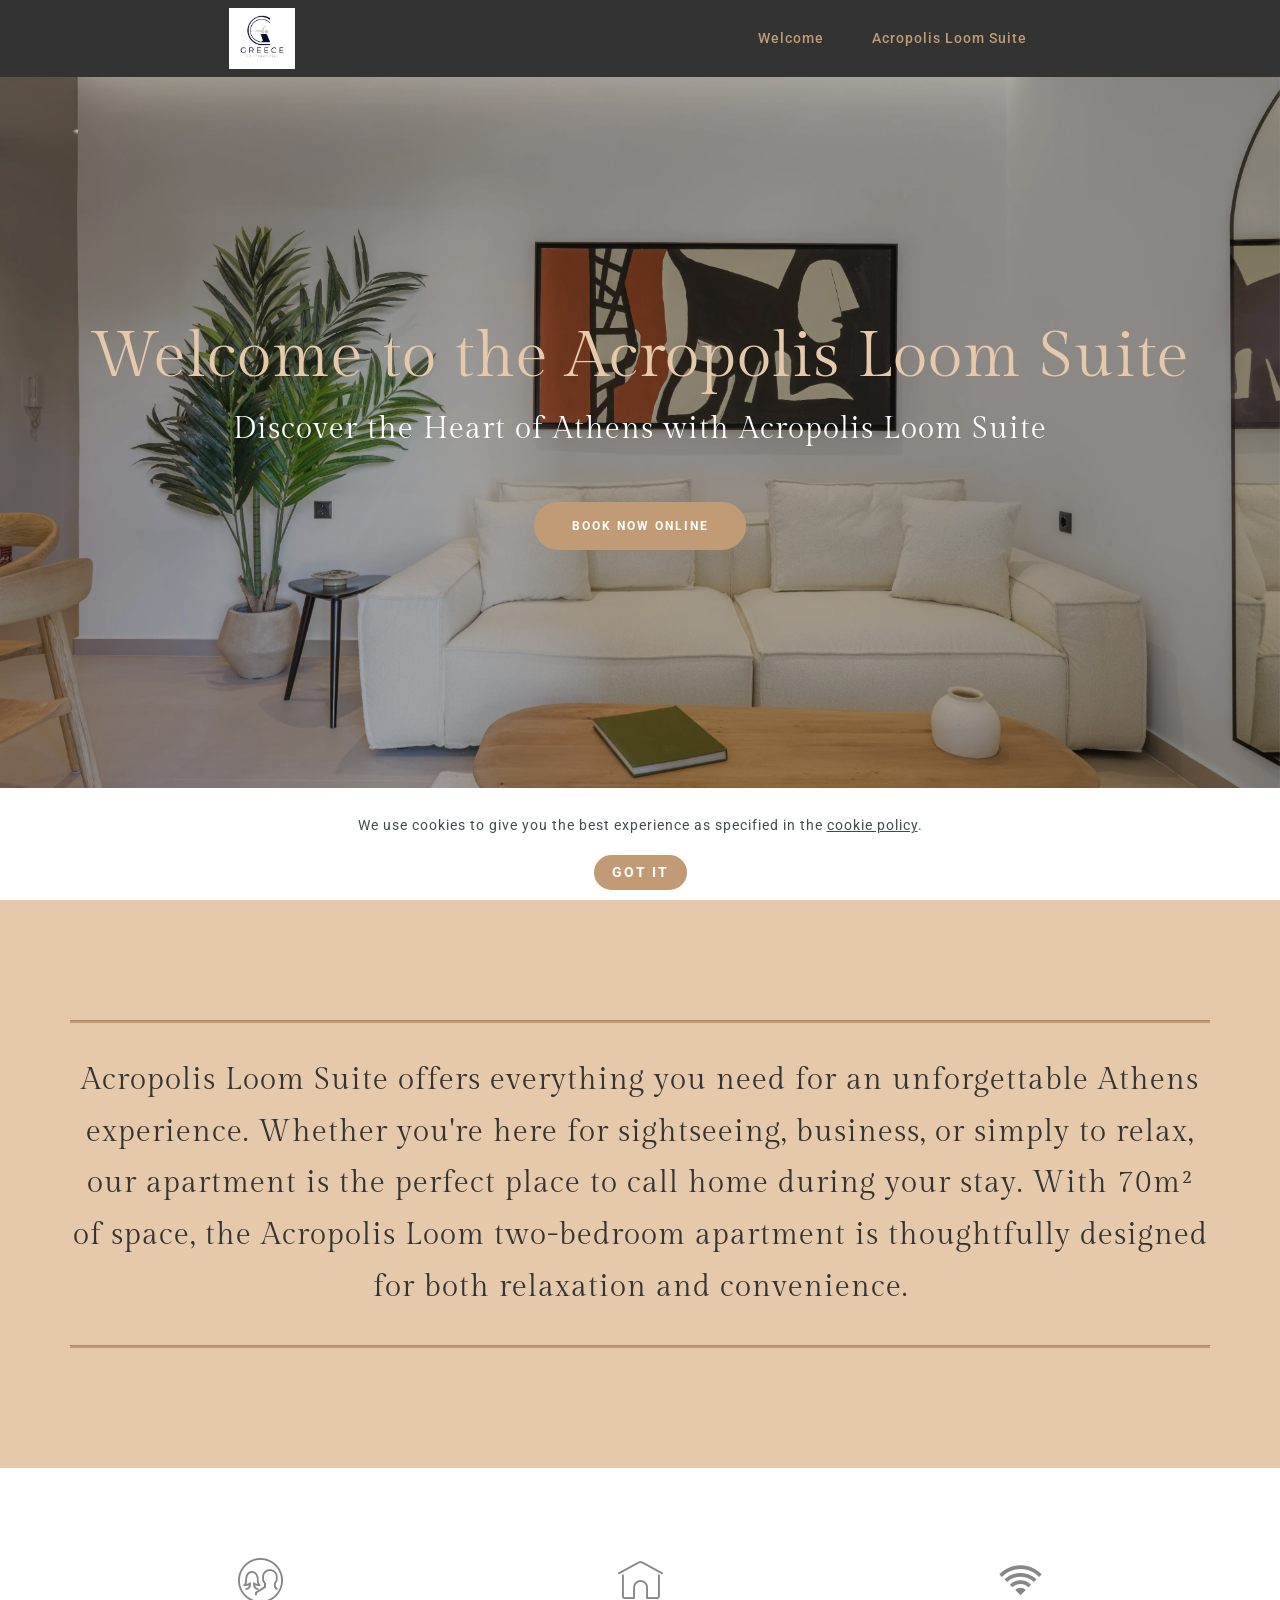
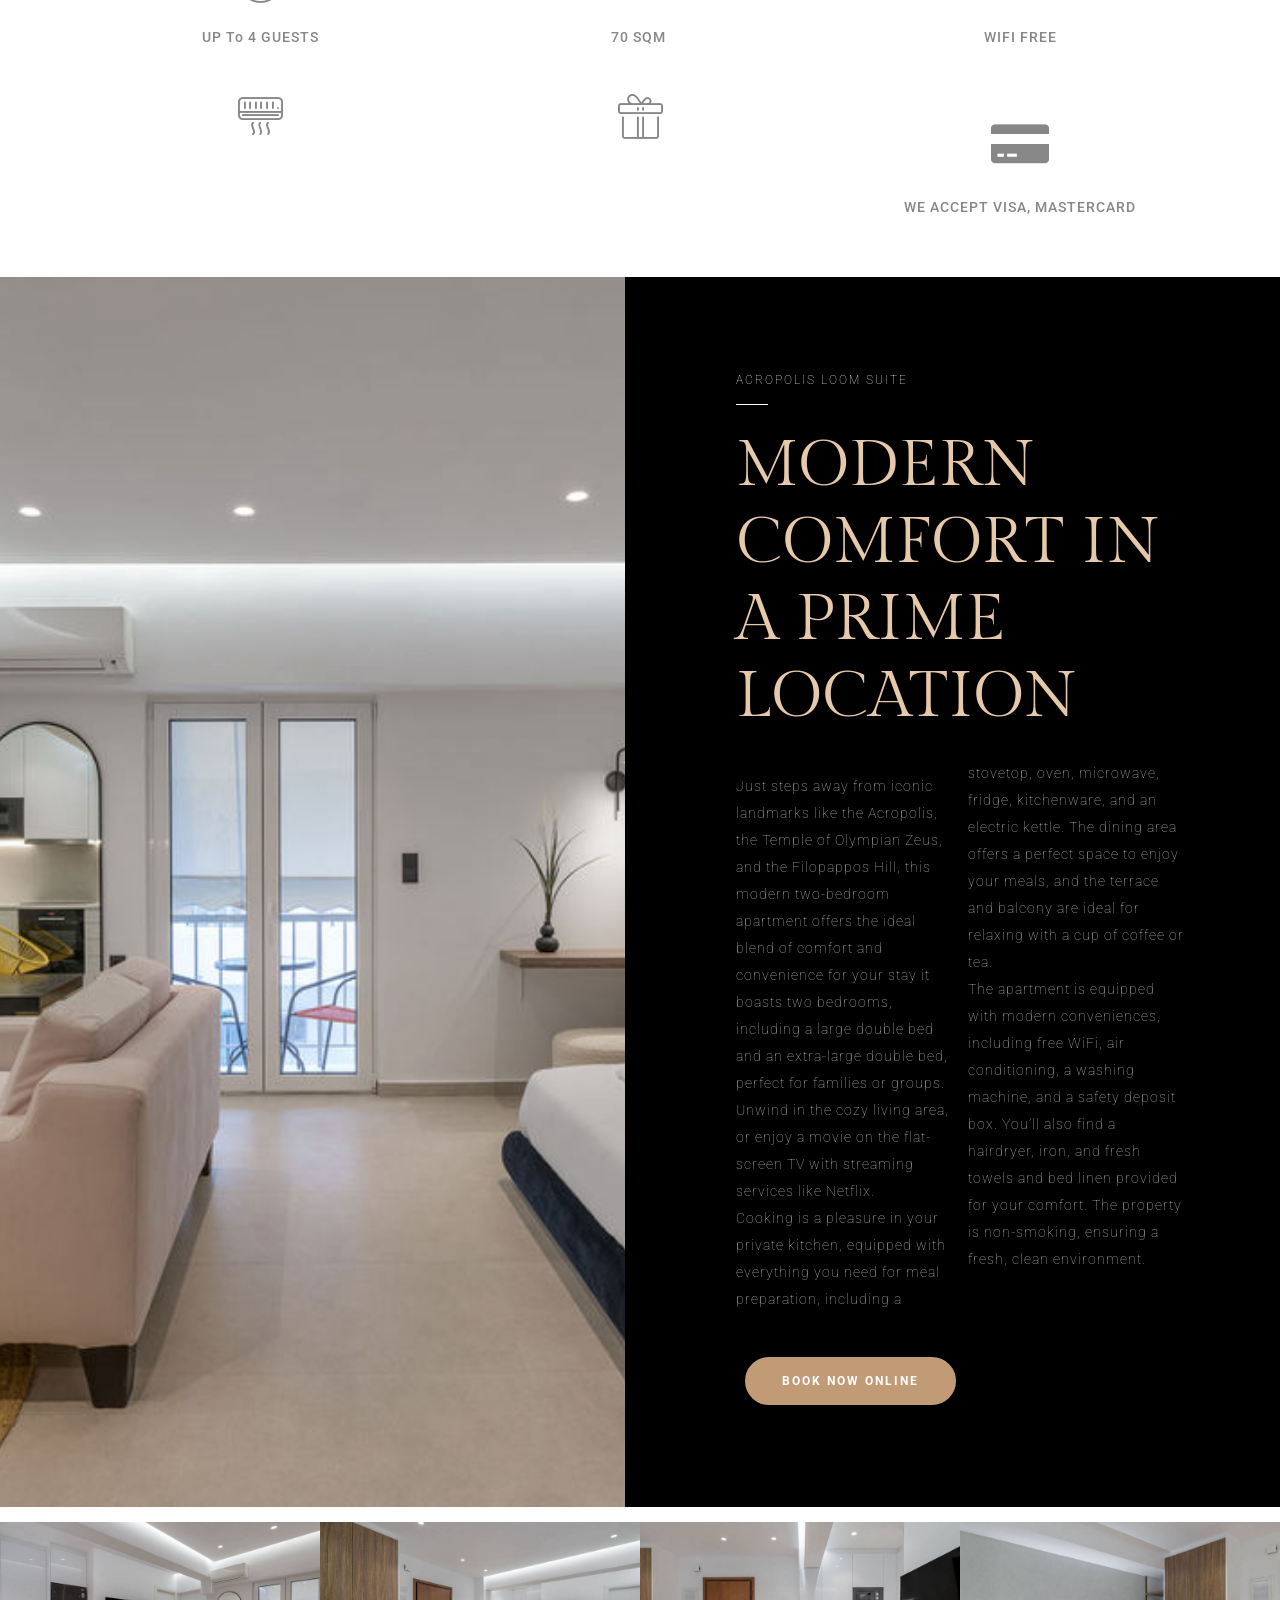
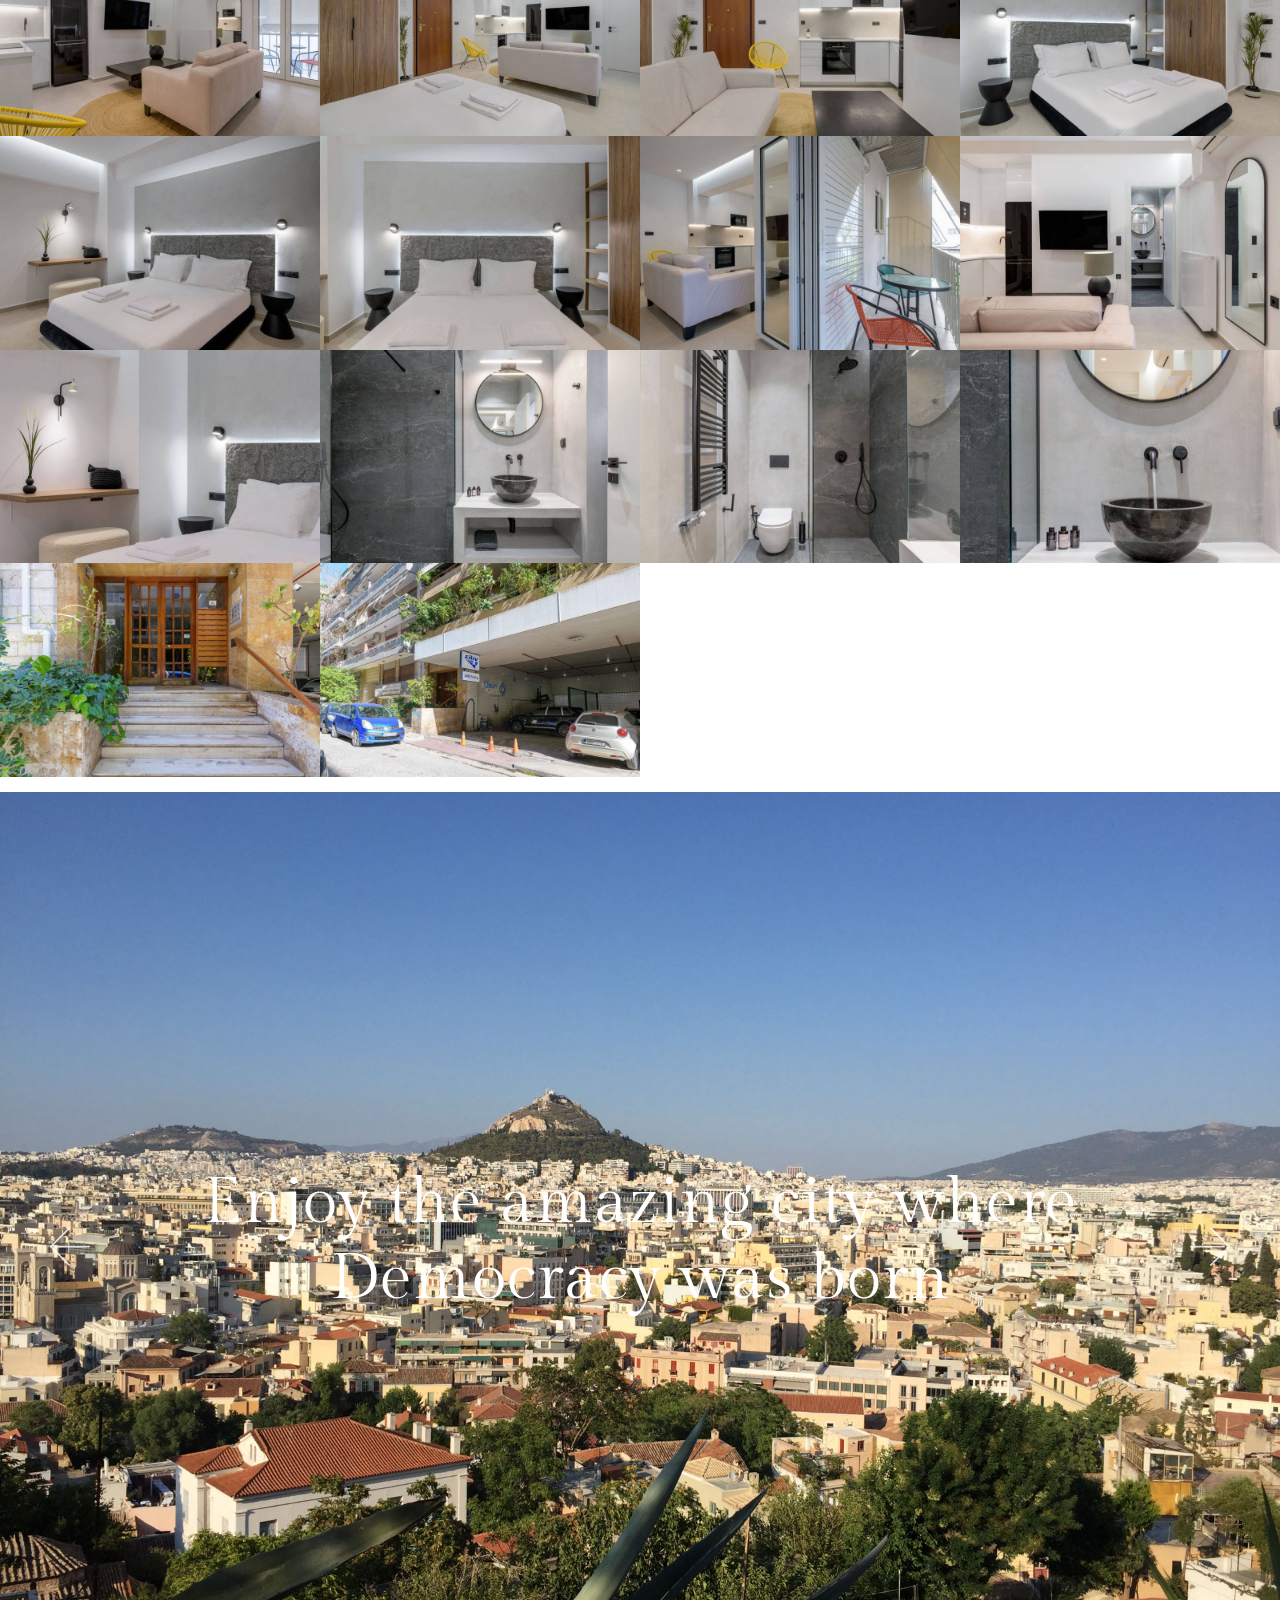
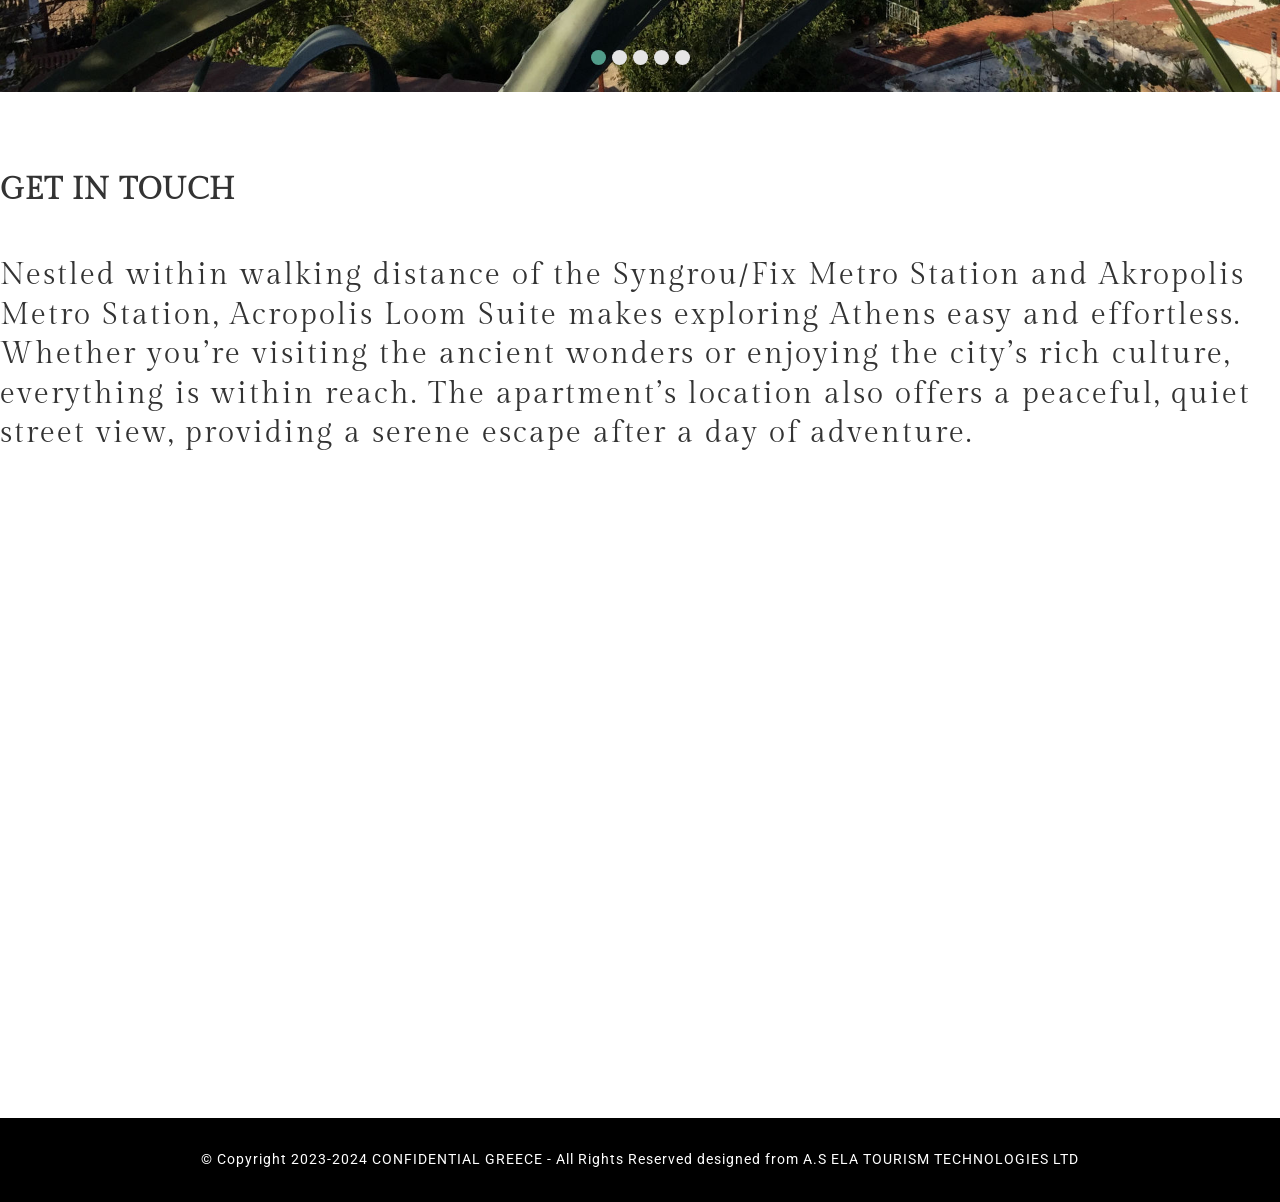
==== page6.html @ 660db100 "create github pages" ====
<!DOCTYPE html>
<html  >
<head>
  
  <meta charset="UTF-8">
  <meta http-equiv="X-UA-Compatible" content="IE=edge">
  
  <meta name="viewport" content="width=device-width, initial-scale=1, minimum-scale=1">
  <link rel="shortcut icon" href="assets/images/logo-greece-confidential-1.webp" type="image/x-icon">
  <meta name="description" content="Acropolis Loom Suite Athens">
  
  
  <title>Acropolis Loom Suite in Athens</title>
  <link rel="stylesheet" href="assets/web/assets/mobirise-icons/mobirise-icons.css">
  <link rel="stylesheet" href="assets/web/assets/mobirise-icons2/mobirise2.css">
  <link rel="stylesheet" href="assets/FontAwesome/css/font-awesome.css">
  <link rel="stylesheet" href="assets/icon54/style.css">
  <link rel="stylesheet" href="assets/tether/tether.min.css">
  <link rel="stylesheet" href="assets/bootstrap/css/bootstrap.min.css">
  <link rel="stylesheet" href="assets/bootstrap/css/bootstrap-grid.min.css">
  <link rel="stylesheet" href="assets/bootstrap/css/bootstrap-reboot.min.css">
  <link rel="stylesheet" href="assets/web/assets/gdpr-plugin/gdpr-styles.css">
  <link rel="stylesheet" href="assets/animatecss/animate.min.css">
  <link rel="stylesheet" href="assets/smart-cart/minicart-theme.css">
  <link rel="stylesheet" href="assets/dropdown/css/style.css">
  <link rel="stylesheet" href="assets/theme/css/style.css">
  <link rel="stylesheet" href="assets/gallery/style.css">
  <link rel="preload" href="https://fonts.googleapis.com/css?family=Gilda+Display:400&display=swap" as="style" onload="this.onload=null;this.rel='stylesheet'">
  <noscript><link rel="stylesheet" href="https://fonts.googleapis.com/css?family=Gilda+Display:400&display=swap"></noscript>
  <link rel="preload" href="https://fonts.googleapis.com/css?family=Roboto:100,100i,300,300i,400,400i,500,500i,700,700i,900,900i&display=swap" as="style" onload="this.onload=null;this.rel='stylesheet'">
  <noscript><link rel="stylesheet" href="https://fonts.googleapis.com/css?family=Roboto:100,100i,300,300i,400,400i,500,500i,700,700i,900,900i&display=swap"></noscript>
  <link rel="preload" as="style" href="assets/mobirise/css/mbr-additional.css?v=JatEiN"><link rel="stylesheet" href="assets/mobirise/css/mbr-additional.css?v=JatEiN" type="text/css">

  
  <style>
#mobiriseBanner { display: none; }
</style>
  

</head>
<body>
  
  <section class="menu1 hotelm4_menu1 menu cid-u7n8sPqYJE" once="menu" id="menu1-3n">

	


	<nav class="navbar navbar-dropdown navbar-fixed-top navbar-expand-lg">
		<div class="navbar-brand">
			<span class="navbar-logo">
				<a href="#">
					<img src="assets/images/logo-greece-confidential-1.webp" alt="" style="height: 3.8rem;">
				</a>
			</span>
			
		</div>
		<button class="navbar-toggler" type="button" data-toggle="collapse" data-target="#navbarSupportedContent" aria-controls="navbarNavAltMarkup" aria-expanded="false" aria-label="Toggle navigation">
			<div class="hamburger">
				<span></span>
				<span></span>
				<span></span>
				<span></span>
			</div>
		</button>
		<div class="collapse navbar-collapse" id="navbarSupportedContent">
			<ul class="navbar-nav nav-dropdown mbr-section-btn nav-right" data-app-modern-menu="true"><li class="nav-item"><a class="nav-link link text-warning text-primary display-7" href="page5.html#features2-39">Welcome</a></li><li class="nav-item">
					<a class="nav-link link text-warning text-primary display-7" href="index.html#header6-0">Acropolis Loom Suite</a>
				</li></ul>
			
			
		</div>
	</nav>
</section>

<section class="header6 cid-u7n8sQ0xxJ mbr-fullscreen mbr-parallax-background" id="header6-3o">
    

    <div class="mbr-overlay" style="opacity: 0.3; background-color: rgb(35, 35, 35);">
    </div>

    <div class="container">
        
        
        <h2 class="mbr-section-title mbr-fonts-style align-center mbr-white pb-2 display-1">Welcome to the Acropolis Loom Suite</h2>
        <p class="mbr-text mbr-fonts-style align-center pb-4 mbr-white display-5">Discover the Heart of Athens with Acropolis Loom Suite</p>
        <div class="mbr-section-btn align-center pb-4"><a class="btn btn-lg btn-warning display-4" href="https://ibe.channex.io/online-booking-loom-suite-athens" target="_blank">BOOK NOW ONLINE</a></div>
    </div>
    <div class="mbr-arrow hidden-sm-down" aria-hidden="true">
        <a href="#next">
            <i class="mbri-arrow-down mbr-iconfont"></i>
        </a>
    </div>
</section>

<section class="mbr-section content1 hotelm4_content1 cid-u7n8sQchEp" id="content1-3p">

	

	<div class="container">
		<div class="row justify-content-center">
			<div class="inner-container" style="width: 100%;">
				<hr class="line" style="width: 100%;">
				<p class="mbr-text mbr-fonts-style align-center display-5">Acropolis Loom Suite offers everything you need for an unforgettable Athens experience. Whether you're here for sightseeing, business, or simply to relax, our apartment is the perfect place to call home during your stay. With 70m² of space, the Acropolis Loom two-bedroom apartment is thoughtfully designed for both relaxation and convenience.<br></p>
				<hr class="line" style="width: 100%;">
			</div>
		</div>
	</div>
</section>

<section class="features12 hotelm4_features12 cid-u7n8sQimXX" id="features12-3q">

	
    


	
	<div class="container">
		<div class="row justify-content-center">
			<div class="card pb-5 col-12 col-md-10 align-center col-lg-4">
				<div class="card-img">
					<span class="mbri-users mbr-iconfont"></span>
				</div>
				<div class="card-box">
					<h4 class="card-title mbr-fonts-style display-7">UP To 4 GUESTS
					</h4>
					
					
				</div>
			</div>

			<div class="card pb-5 col-12 col-md-10 align-center col-lg-4">
				<div class="card-img">
					<span class="mbri-home mbr-iconfont"></span>
				</div>
				<div class="card-box">
					<h4 class="card-title mbr-fonts-style display-7">70 SQM&nbsp;</h4>
					
					
				</div>
			</div>

			<div class="card pb-5 col-12 col-md-10 align-center col-lg-4">
				<div class="card-img">
					<span class="mbr-iconfont mobi-mbri-wifi mobi-mbri"></span>
				</div>
				<div class="card-box">
					<h4 class="card-title mbr-fonts-style display-7">WIFI FREE</h4>
					
					
				</div>
			</div>

			<div class="card pb-5 col-12 col-md-10 align-center col-lg-4">
				<div class="card-img">
					<span class="mbr-iconfont icon54-v1-air-conditioner"></span>
				</div>
				<div class="card-box">
					<h4 class="card-title mbr-fonts-style display-7">A/C COOLING</h4>
					
					
				</div>
			</div>

			<div class="card pb-5 col-12 col-md-10 align-center col-lg-4">
				<div class="card-img">
					<span class="mbr-iconfont mbri-gift"></span>
				</div>
				<div class="card-box">
					<h4 class="card-title mbr-fonts-style display-7">DIRECT BOOKING DEALS</h4>
					
					
				</div>
			</div>

			<div class="card p-3 col-12 col-md-10 align-center col-lg-4">
				<div class="card-img">
					<span class="mbr-iconfont fa-credit-card-alt fa"></span>
				</div>
				<div class="card-box">
					<h4 class="card-title mbr-fonts-style display-7">WE ACCEPT VISA, MASTERCARD</h4>
					
					
				</div>
			</div>
		</div>
	</div>
</section>

<section class="features3 hotelm4_features3 cid-u7n8sQXx9o" id="features3-3s">

	
    


	

	<div class="container-fluid">
		<div class="row justify-content-center">
			<div class="image-element col-xl-6">
				<div class="img-wrap" style="height: 100%; width: 100%;">
					<img src="assets/images/-dsc9381-hdr-edit-1024x683.webp" alt="">
				</div>
			</div>
			<div class="text-element col-xl-6">
				<h3 class="mbr-section-subtitle mbr-fonts-style mbr-lighter mbr-white display-4">ACROPOLIS LOOM SUITE</h3>
				<div class="underline pb-3">
					<div class="line"></div>
				</div>
				<h2 class="mbr-section-title mbr-fonts-style pb-4 mbr-white display-1">MODERN COMFORT IN A PRIME LOCATION<br></h2>
				<div class="paragraphs-wrapper pb-4">
					<p class="mbr-text mbr-fonts-style mbr-lighter first-paragraph display-7">Just steps away from iconic landmarks like the Acropolis, the Temple of Olympian Zeus, and the Filopappos Hill, this modern two-bedroom apartment offers the ideal blend of comfort and convenience for your stay it boasts two bedrooms, including a large double bed and an extra-large double bed, perfect for families or groups. Unwind in the cozy living area, or enjoy a movie on the flat-screen TV with streaming services like Netflix.<br>Cooking is a pleasure in your private kitchen, equipped with everything you need for meal preparation, including a<br></p>
					<p class="second-paragraph mbr-text mbr-fonts-style mbr-lighter display-7">stovetop, oven, microwave, fridge, kitchenware, and an electric kettle. The dining area offers a perfect space to enjoy your meals, and the terrace and balcony are ideal for relaxing with a cup of coffee or tea.<br>The apartment is equipped with modern conveniences, including free WiFi, air conditioning, a washing machine, and a safety deposit box. You’ll also find a hairdryer, iron, and fresh towels and bed linen provided for your comfort. The property is non-smoking, ensuring a fresh, clean environment.<br><br><br></p>
				</div>
				<div class="mbr-section-btn"><a class="btn btn-lg btn-warning display-4" href="https://ibe.channex.io/online-booking-loom-suite-ornos?lang=en" target="_blank">BOOK NOW ONLINE</a></div>
			</div>
		</div>
	</div>
</section>

<section class="gallery1 hotelm4_gallery1 mbr-gallery mbr-slider-carousel cid-u7n8sRamwS" id="gallery1-3t">

	

	

	

	

	

	<div class="col-left-gallery"><!-- Filter --><!-- Gallery --><div class="mbr-gallery-row"><div class="mbr-gallery-layout-default"><div><div><div class="mbr-gallery-item mbr-gallery-item--p0" data-video-url="false" data-tags="Awesome"><div href="#lb-gallery1-3t" data-slide-to="0" data-bs-slide-to="0" data-toggle="modal" data-bs-toggle="modal"><img src="assets/images/dsc9375-hdr-edit-1024x683-800x534.webp" alt="" title=""><span class="icon-focus"></span></div></div><div class="mbr-gallery-item mbr-gallery-item--p0" data-video-url="false" data-tags="Responsive"><div href="#lb-gallery1-3t" data-slide-to="1" data-bs-slide-to="1" data-toggle="modal" data-bs-toggle="modal"><img src="assets/images/dsc9363-hdr-edit-1024x683-800x534.webp" alt="" title=""><span class="icon-focus"></span></div></div><div class="mbr-gallery-item mbr-gallery-item--p0" data-video-url="false" data-tags="Creative"><div href="#lb-gallery1-3t" data-slide-to="2" data-bs-slide-to="2" data-toggle="modal" data-bs-toggle="modal"><img src="assets/images/dsc9369-hdr-edit-1024x683-800x534.webp" alt="" title=""><span class="icon-focus"></span></div></div><div class="mbr-gallery-item mbr-gallery-item--p0" data-video-url="false" data-tags="Animated"><div href="#lb-gallery1-3t" data-slide-to="3" data-bs-slide-to="3" data-toggle="modal" data-bs-toggle="modal"><img src="assets/images/dsc9360-hdr-1024x683-800x534.webp" alt="" title=""><span class="icon-focus"></span></div></div><div class="mbr-gallery-item mbr-gallery-item--p0" data-video-url="false" data-tags="Awesome"><div href="#lb-gallery1-3t" data-slide-to="4" data-bs-slide-to="4" data-toggle="modal" data-bs-toggle="modal"><img src="assets/images/dsc9384-hdr-1024x683-800x534.webp" alt="" title=""><span class="icon-focus"></span></div></div><div class="mbr-gallery-item mbr-gallery-item--p0" data-video-url="false" data-tags="Awesome"><div href="#lb-gallery1-3t" data-slide-to="5" data-bs-slide-to="5" data-toggle="modal" data-bs-toggle="modal"><img src="assets/images/dsc9393-hdr-1024x683-800x534.webp" alt="" title=""><span class="icon-focus"></span></div></div><div class="mbr-gallery-item mbr-gallery-item--p0" data-video-url="false" data-tags="Responsive"><div href="#lb-gallery1-3t" data-slide-to="6" data-bs-slide-to="6" data-toggle="modal" data-bs-toggle="modal"><img src="assets/images/dsc9399-hdr-1024x683-800x534.webp" alt="" title=""><span class="icon-focus"></span></div></div><div class="mbr-gallery-item mbr-gallery-item--p0" data-video-url="false" data-tags="Animated"><div href="#lb-gallery1-3t" data-slide-to="7" data-bs-slide-to="7" data-toggle="modal" data-bs-toggle="modal"><img src="assets/images/dsc9405-hdr-edit-1024x683-800x534.webp" alt="" title=""><span class="icon-focus"></span></div></div><div class="mbr-gallery-item mbr-gallery-item--p0" data-video-url="false" data-tags="Awesome"><div href="#lb-gallery1-3t" data-slide-to="8" data-bs-slide-to="8" data-toggle="modal" data-bs-toggle="modal"><img src="assets/images/met0803-hdr-1024x684-800x534.webp" alt="" title=""><span class="icon-focus"></span></div></div><div class="mbr-gallery-item mbr-gallery-item--p0" data-video-url="false" data-tags="Awesome"><div href="#lb-gallery1-3t" data-slide-to="9" data-bs-slide-to="9" data-toggle="modal" data-bs-toggle="modal"><img src="assets/images/dsc9345-hdr-1024x683-800x534.webp" alt="" title=""><span class="icon-focus"></span></div></div><div class="mbr-gallery-item mbr-gallery-item--p0" data-video-url="false" data-tags="Awesome"><div href="#lb-gallery1-3t" data-slide-to="10" data-bs-slide-to="10" data-toggle="modal" data-bs-toggle="modal"><img src="assets/images/dsc9348-hdr-1024x683-800x534.webp" alt="" title=""><span class="icon-focus"></span></div></div><div class="mbr-gallery-item mbr-gallery-item--p0" data-video-url="false" data-tags="Awesome"><div href="#lb-gallery1-3t" data-slide-to="11" data-bs-slide-to="11" data-toggle="modal" data-bs-toggle="modal"><img src="assets/images/met0812-hdr-1024x684-800x534.webp" alt="" title=""><span class="icon-focus"></span></div></div><div class="mbr-gallery-item mbr-gallery-item--p0" data-video-url="false" data-tags="Awesome"><div href="#lb-gallery1-3t" data-slide-to="12" data-bs-slide-to="12" data-toggle="modal" data-bs-toggle="modal"><img src="assets/images/dsc9409-1024x683-800x534.webp" alt="" title=""><span class="icon-focus"></span></div></div><div class="mbr-gallery-item mbr-gallery-item--p0" data-video-url="false" data-tags="Awesome"><div href="#lb-gallery1-3t" data-slide-to="13" data-bs-slide-to="13" data-toggle="modal" data-bs-toggle="modal"><img src="assets/images/dsc9412-edit-1024x683-800x534.webp" alt="" title=""><span class="icon-focus"></span></div></div></div></div><div class="clearfix"></div></div></div><!-- Lightbox --><div data-app-prevent-settings="" class="mbr-slider modal fade carousel slide" tabindex="-1" data-keyboard="true" data-bs-keyboard="true" data-interval="false" data-bs-interval="false" id="lb-gallery1-3t"><div class="modal-dialog"><div class="modal-content"><div class="modal-body"><div class="carousel-inner"><div class="carousel-item active"><img src="assets/images/-dsc9375-hdr-edit-1024x683.webp" alt="" title=""></div><div class="carousel-item"><img src="assets/images/-dsc9363-hdr-edit-1024x683.webp" alt="" title=""></div><div class="carousel-item"><img src="assets/images/-dsc9369-hdr-edit-1024x683.webp" alt="" title=""></div><div class="carousel-item"><img src="assets/images/-dsc9360-hdr-1024x683.webp" alt="" title=""></div><div class="carousel-item"><img src="assets/images/-dsc9384-hdr-1024x683.webp" alt="" title=""></div><div class="carousel-item"><img src="assets/images/-dsc9393-hdr-1024x683.webp" alt="" title=""></div><div class="carousel-item"><img src="assets/images/-dsc9399-hdr-1024x683.webp" alt="" title=""></div><div class="carousel-item"><img src="assets/images/-dsc9405-hdr-edit-1024x683.webp" alt="" title=""></div><div class="carousel-item"><img src="assets/images/-met0803-hdr-1024x684.webp" alt="" title=""></div><div class="carousel-item"><img src="assets/images/-dsc9345-hdr-1024x683.webp" alt="" title=""></div><div class="carousel-item"><img src="assets/images/-dsc9348-hdr-1024x683.webp" alt="" title=""></div><div class="carousel-item"><img src="assets/images/-met0812-hdr-1024x684.webp" alt="" title=""></div><div class="carousel-item"><img src="assets/images/-dsc9409-1024x683.webp" alt="" title=""></div><div class="carousel-item"><img src="assets/images/-dsc9412-edit-1024x683.webp" alt="" title=""></div></div><a class="carousel-control carousel-control-prev" role="button" data-slide="prev" data-bs-slide="prev" href="#lb-gallery1-3t"><span class="mbri-left mbr-iconfont" aria-hidden="true"></span><span class="sr-only visually-hidden">Previous</span></a><a class="carousel-control carousel-control-next" role="button" data-slide="next" data-bs-slide="next" href="#lb-gallery1-3t"><span class="mbri-right mbr-iconfont" aria-hidden="true"></span><span class="sr-only visually-hidden">Next</span></a><a class="close" href="#" role="button" data-dismiss="modal" data-bs-dismiss="modal"><span class="sr-only visually-hidden">Close</span></a></div></div></div></div></div>
</section>

<section class="slider1 directm4_slider1 cid-u7n8sRBd9q mbr-fullscreen" id="slider1-3u">

	

	<div class="container-fluid">
		<div class="carousel slide carousel-fade" id="uHC9TiLzqz" data-ride="carousel" data-interval="3000">
			<ol class="carousel-indicators">
				<li data-slide-to="0" class="active" data-target="#uHC9TiLzqz"></li>
				<li data-slide-to="1" data-target="#uHC9TiLzqz"></li>
				<li data-slide-to="2" data-target="#uHC9TiLzqz"></li>
				<li data-slide-to="3" data-target="#uHC9TiLzqz"></li>
				<li data-slide-to="4" data-target="#uHC9TiLzqz"></li>
			</ol>
			<div class="carousel-inner">
				
				
				<div class="carousel-item slider-image item active">
					<div class="item-wrapper">
						<img class="d-block w-100" src="assets/images/img-6449-1920x1440.webp" data-slide-to="1" data-bs-slide-to="1" alt="">
						
						<div class="carousel-caption">
							<div class="row justify-content-center">
								<div class="col-md-12">
									<h1 class="mbr-section-title mbr-fonts-style mbr-white display-1">Enjoy the amazing city where Democracy was born</h1>
									
									
									
								</div>
							</div>
						</div>
					</div>
				</div>
				<div class="carousel-item slider-image item">
					<div class="item-wrapper">
						<img class="d-block w-100" src="assets/images/img-63-2305x1537.webp" data-slide-to="2" data-bs-slide-to="2" alt="">
						
						<div class="carousel-caption">
							<div class="row justify-content-center">
								<div class="col-md-12">
									<h1 class="mbr-section-title mbr-fonts-style mbr-white display-1">The majestic Parthenon gazes out over the city of Athens, a timeless symbol of ancient Greece's grandeur and cultural legacy</h1>
									
									
									
								</div>
							</div>
						</div>
					</div>
				</div>
				<div class="carousel-item slider-image item">
					<div class="item-wrapper">
						<img class="d-block w-100" src="assets/images/img-68-1920x1280.webp" data-slide-to="3" data-bs-slide-to="3" alt="">
						
						<div class="carousel-caption">
							<div class="row justify-content-center">
								<div class="col-md-12">
									<h1 class="mbr-section-title mbr-fonts-style mbr-white display-1">The Niarchos Cultural Center in Athens stands as a beacon of modernity amidst the ancient marvels of Greece</h1>
									
									
									
								</div>
							</div>
						</div>
					</div>
				</div><div class="carousel-item slider-image item">
					<div class="item-wrapper">
						<img class="d-block w-100" src="assets/images/img-79-2305x1536.webp" alt="" data-slide-to="3" data-bs-slide-to="3">
						
						<div class="carousel-caption">
							<div class="row justify-content-center">
								<div class="col-md-12">
									<h1 class="mbr-section-title mbr-fonts-style mbr-white display-1">The National Gallery, a bastion of artistic excellence and cultural heritage</h1>
									
									
									
								</div>
							</div>
						</div>
					</div>
				</div><div class="carousel-item slider-image item">
					<div class="item-wrapper">
						<img class="d-block w-100" src="assets/images/img-463-1920x1440.webp" data-slide-to="4" data-bs-slide-to="4" alt="">
						
						<div class="carousel-caption">
							<div class="row justify-content-center">
								<div class="col-md-12">
									<h1 class="mbr-section-title mbr-fonts-style mbr-white display-1">The Hellenic Parliament, a symbol of democracy and governance in Greece</h1>
									
									
									
								</div>
							</div>
						</div>
					</div>
				</div>
			</div>
			<a class="carousel-control carousel-control-prev" role="button" data-slide="prev" href="#uHC9TiLzqz">
				<span class="mbri-left" aria-hidden="true"></span>
				<span class="sr-only">Previous</span>
			</a>
			<a class="carousel-control carousel-control-next" role="button" data-slide="next" href="#uHC9TiLzqz">
				<span class="mbri-right" aria-hidden="true"></span>
				<span class="sr-only">Next</span>
			</a>
		</div>
	</div>
</section>

<section data-bs-version="5.1" class="artistm5 map1 cid-u7MuRFzh8o" id="map01-40">
    
    
    
    <div>
        <div class="mbr-section-head mb-4">
            <h3 class="mbr-section-title mbr-fonts-style mb-5 display-5"><strong>GET IN TOUCH</strong></h3>
            <h4 class="mbr-section-subtitle mbr-fonts-style mb-0 mt-2 display-5">Nestled within walking distance of the Syngrou/Fix Metro Station and Akropolis Metro Station, Acropolis Loom Suite makes exploring Athens easy and effortless. Whether you’re visiting the ancient wonders or enjoying the city’s rich culture, everything is within reach. The apartment’s location also offers a peaceful, quiet street view, providing a serene escape after a day of adventure.</h4>
        </div>
        <div class="google-map"><iframe frameborder="0" style="border:0" src="https://www.google.com/maps/embed?pb=!1m18!1m12!1m3!1d3145.4269786835!2d23.726252199999994!3d37.96716369999999!2m3!1f0!2f0!3f0!3m2!1i1024!2i768!4f13.1!3m3!1m2!1s0x14a1bd1a67d0c251%3A0x3de43ccdbd7aedc!2sParthenonos%2010%2C%20Athina%20117%2042%2C%20Greece!5e0!3m2!1sen!2sde!4v1743964361584!5m2!1sen!2sde" allowfullscreen=""></iframe></div>
    </div>
</section>

<section class="footer2 cid-u7n8sSli6B" once="footer" id="footer2-3w">

    

    

    <div class="container">
        <div class="row justify-content-center mbr-white">
            <div class="col-12">
                <p class="mbr-text mb-0 mbr-fonts-style align-center display-7">
                    © Copyright 2023-2024 CONFIDENTIAL GREECE - All Rights Reserved designed from A.S ELA TOURISM TECHNOLOGIES LTD</p>
            </div>
        </div>
    </div>
</section>

<section class="elb-widgets eb-chats-widget cid-u7PRvAxLHR" once="chat" id="eb-chats-widget-41"><script src="https://s.electricblaze.com/widget.js" defer=""></script>
<div class="electricblaze-id-2UhxBwX"></div></section>


<script src="assets/web/assets/jquery/jquery.min.js"></script>
  <script src="assets/popper/popper.min.js"></script>
  <script src="assets/tether/tether.min.js"></script>
  <script src="assets/bootstrap/js/bootstrap.min.js"></script>
  <script src="assets/web/assets/cookies-alert-plugin/cookies-alert-core.js"></script>
  <script src="assets/web/assets/cookies-alert-plugin/cookies-alert-script.js"></script>
  <script src="assets/smoothscroll/smooth-scroll.js"></script>
  <script src="assets/viewportchecker/jquery.viewportchecker.js"></script>
  <script src="assets/smart-cart/minicart.js"></script>
  <script src="assets/smart-cart/minicart-customizer.js"></script>
  <script src="assets/dropdown/js/nav-dropdown.js"></script>
  <script src="assets/dropdown/js/navbar-dropdown.js"></script>
  <script src="assets/touchswipe/jquery.touch-swipe.min.js"></script>
  <script src="assets/parallax/jarallax.min.js"></script>
  <script src="assets/masonry/masonry.pkgd.min.js"></script>
  <script src="assets/imagesloaded/imagesloaded.pkgd.min.js"></script>
  <script src="assets/bootstrapcarouselswipe/bootstrap-carousel-swipe.js"></script>
  <script src="assets/theme/js/script.js"></script>
  <script src="assets/gallery/player.min.js"></script>
  <script src="assets/gallery/script.js"></script>
  
  
  
<input name="cookieData" type="hidden" data-cookie-cookiesAlertType='1' data-cookie-customDialogSelector='null' data-cookie-colorText='#424a4d' data-cookie-colorBg='rgb(255, 255, 255)' data-cookie-opacityOverlay='0' data-cookie-bgOpacity='100' data-cookie-textButton='GOT IT' data-cookie-rejectText='REJECT' data-cookie-colorButton='#C19B76' data-cookie-rejectColor='#ffffff' data-cookie-colorLink='#424a4d' data-cookie-underlineLink='true' data-cookie-text="We use cookies to give you the best experience as specified in the <a href='privacy.html'>cookie policy</a>.">
   <div id="scrollToTop" class="scrollToTop mbr-arrow-up"><a style="text-align: center;"><i class="mbr-arrow-up-icon mbr-arrow-up-icon-cm cm-icon cm-icon-smallarrow-up"></i></a></div>
    <input name="animation" type="hidden">
  
</body>
</html>
---- assets/web/assets/mobirise-icons/mobirise-icons.css ----
@font-face {
  font-family: 'MobiriseIcons';
  src:  url('mobirise-icons.eot?spat4u');
  src:  url('mobirise-icons.eot?spat4u#iefix') format('embedded-opentype'),
    url('mobirise-icons.ttf?spat4u') format('truetype'),
    url('mobirise-icons.woff?spat4u') format('woff'),
    url('mobirise-icons.svg?spat4u#MobiriseIcons') format('svg');
  font-weight: normal;
  font-style: normal;
  font-display: swap;
}

[class^="mbri-"], [class*=" mbri-"] {
  /* use !important to prevent issues with browser extensions that change fonts */
  font-family: MobiriseIcons !important;
  speak: none;
  font-style: normal;
  font-weight: normal;
  font-variant: normal;
  text-transform: none;
  line-height: 1;

  /* Better Font Rendering =========== */
  -webkit-font-smoothing: antialiased;
  -moz-osx-font-smoothing: grayscale;
}

.mbri-add-submenu:before {
  content: "\e900";
}
.mbri-alert:before {
  content: "\e901";
}
.mbri-align-center:before {
  content: "\e902";
}
.mbri-align-justify:before {
  content: "\e903";
}
.mbri-align-left:before {
  content: "\e904";
}
.mbri-align-right:before {
  content: "\e905";
}
.mbri-android:before {
  content: "\e906";
}
.mbri-apple:before {
  content: "\e907";
}
.mbri-arrow-down:before {
  content: "\e908";
}
.mbri-arrow-next:before {
  content: "\e909";
}
.mbri-arrow-prev:before {
  content: "\e90a";
}
.mbri-arrow-up:before {
  content: "\e90b";
}
.mbri-bold:before {
  content: "\e90c";
}
.mbri-bookmark:before {
  content: "\e90d";
}
.mbri-bootstrap:before {
  content: "\e90e";
}
.mbri-briefcase:before {
  content: "\e90f";
}
.mbri-browse:before {
  content: "\e910";
}
.mbri-bulleted-list:before {
  content: "\e911";
}
.mbri-calendar:before {
  content: "\e912";
}
.mbri-camera:before {
  content: "\e913";
}
.mbri-cart-add:before {
  content: "\e914";
}
.mbri-cart-full:before {
  content: "\e915";
}
.mbri-cash:before {
  content: "\e916";
}
.mbri-change-style:before {
  content: "\e917";
}
.mbri-chat:before {
  content: "\e918";
}
.mbri-clock:before {
  content: "\e919";
}
.mbri-close:before {
  content: "\e91a";
}
.mbri-cloud:before {
  content: "\e91b";
}
.mbri-code:before {
  content: "\e91c";
}
.mbri-contact-form:before {
  content: "\e91d";
}
.mbri-credit-card:before {
  content: "\e91e";
}
.mbri-cursor-click:before {
  content: "\e91f";
}
.mbri-cust-feedback:before {
  content: "\e920";
}
.mbri-database:before {
  content: "\e921";
}
.mbri-delivery:before {
  content: "\e922";
}
.mbri-desktop:before {
  content: "\e923";
}
.mbri-devices:before {
  content: "\e924";
}
.mbri-down:before {
  content: "\e925";
}
.mbri-download:before {
  content: "\e989";
}
.mbri-drag-n-drop:before {
  content: "\e927";
}
.mbri-drag-n-drop2:before {
  content: "\e928";
}
.mbri-edit:before {
  content: "\e929";
}
.mbri-edit2:before {
  content: "\e92a";
}
.mbri-error:before {
  content: "\e92b";
}
.mbri-extension:before {
  content: "\e92c";
}
.mbri-features:before {
  content: "\e92d";
}
.mbri-file:before {
  content: "\e92e";
}
.mbri-flag:before {
  content: "\e92f";
}
.mbri-folder:before {
  content: "\e930";
}
.mbri-gift:before {
  content: "\e931";
}
.mbri-github:before {
  content: "\e932";
}
.mbri-globe:before {
  content: "\e933";
}
.mbri-globe-2:before {
  content: "\e934";
}
.mbri-growing-chart:before {
  content: "\e935";
}
.mbri-hearth:before {
  content: "\e936";
}
.mbri-help:before {
  content: "\e937";
}
.mbri-home:before {
  content: "\e938";
}
.mbri-hot-cup:before {
  content: "\e939";
}
.mbri-idea:before {
  content: "\e93a";
}
.mbri-image-gallery:before {
  content: "\e93b";
}
.mbri-image-slider:before {
  content: "\e93c";
}
.mbri-info:before {
  content: "\e93d";
}
.mbri-italic:before {
  content: "\e93e";
}
.mbri-key:before {
  content: "\e93f";
}
.mbri-laptop:before {
  content: "\e940";
}
.mbri-layers:before {
  content: "\e941";
}
.mbri-left-right:before {
  content: "\e942";
}
.mbri-left:before {
  content: "\e943";
}
.mbri-letter:before {
  content: "\e944";
}
.mbri-like:before {
  content: "\e945";
}
.mbri-link:before {
  content: "\e946";
}
.mbri-lock:before {
  content: "\e947";
}
.mbri-login:before {
  content: "\e948";
}
.mbri-logout:before {
  content: "\e949";
}
.mbri-magic-stick:before {
  content: "\e94a";
}
.mbri-map-pin:before {
  content: "\e94b";
}
.mbri-menu:before {
  content: "\e94c";
}
.mbri-mobile:before {
  content: "\e94d";
}
.mbri-mobile2:before {
  content: "\e94e";
}
.mbri-mobirise:before {
  content: "\e94f";
}
.mbri-more-horizontal:before {
  content: "\e950";
}
.mbri-more-vertical:before {
  content: "\e951";
}
.mbri-music:before {
  content: "\e952";
}
.mbri-new-file:before {
  content: "\e953";
}
.mbri-numbered-list:before {
  content: "\e954";
}
.mbri-opened-folder:before {
  content: "\e955";
}
.mbri-pages:before {
  content: "\e956";
}
.mbri-paper-plane:before {
  content: "\e957";
}
.mbri-paperclip:before {
  content: "\e958";
}
.mbri-photo:before {
  content: "\e959";
}
.mbri-photos:before {
  content: "\e95a";
}
.mbri-pin:before {
  content: "\e95b";
}
.mbri-play:before {
  content: "\e95c";
}
.mbri-plus:before {
  content: "\e95d";
}
.mbri-preview:before {
  content: "\e95e";
}
.mbri-print:before {
  content: "\e95f";
}
.mbri-protect:before {
  content: "\e960";
}
.mbri-question:before {
  content: "\e961";
}
.mbri-quote-left:before {
  content: "\e962";
}
.mbri-quote-right:before {
  content: "\e963";
}
.mbri-refresh:before {
  content: "\e964";
}
.mbri-responsive:before {
  content: "\e965";
}
.mbri-right:before {
  content: "\e966";
}
.mbri-rocket:before {
  content: "\e967";
}
.mbri-sad-face:before {
  content: "\e968";
}
.mbri-sale:before {
  content: "\e969";
}
.mbri-save:before {
  content: "\e96a";
}
.mbri-search:before {
  content: "\e96b";
}
.mbri-setting:before {
  content: "\e96c";
}
.mbri-setting2:before {
  content: "\e96d";
}
.mbri-setting3:before {
  content: "\e96e";
}
.mbri-share:before {
  content: "\e96f";
}
.mbri-shopping-bag:before {
  content: "\e970";
}
.mbri-shopping-basket:before {
  content: "\e971";
}
.mbri-shopping-cart:before {
  content: "\e972";
}
.mbri-sites:before {
  content: "\e973";
}
.mbri-smile-face:before {
  content: "\e974";
}
.mbri-speed:before {
  content: "\e975";
}
.mbri-star:before {
  content: "\e976";
}
.mbri-success:before {
  content: "\e977";
}
.mbri-sun:before {
  content: "\e978";
}
.mbri-sun2:before {
  content: "\e979";
}
.mbri-tablet:before {
  content: "\e97a";
}
.mbri-tablet-vertical:before {
  content: "\e97b";
}
.mbri-target:before {
  content: "\e97c";
}
.mbri-timer:before {
  content: "\e97d";
}
.mbri-to-ftp:before {
  content: "\e97e";
}
.mbri-to-local-drive:before {
  content: "\e97f";
}
.mbri-touch-swipe:before {
  content: "\e980";
}
.mbri-touch:before {
  content: "\e981";
}
.mbri-trash:before {
  content: "\e982";
}
.mbri-underline:before {
  content: "\e983";
}
.mbri-unlink:before {
  content: "\e984";
}
.mbri-unlock:before {
  content: "\e985";
}
.mbri-up-down:before {
  content: "\e986";
}
.mbri-up:before {
  content: "\e987";
}
.mbri-update:before {
  content: "\e988";
}
.mbri-upload:before {
 content: "\e926"; 
}
.mbri-user:before {
  content: "\e98a";
}
.mbri-user2:before {
  content: "\e98b";
}
.mbri-users:before {
  content: "\e98c";
}
.mbri-video:before {
  content: "\e98d";
}
.mbri-video-play:before {
  content: "\e98e";
}
.mbri-watch:before {
  content: "\e98f";
}
.mbri-website-theme:before {
  content: "\e990";
}
.mbri-wifi:before {
  content: "\e991";
}
.mbri-windows:before {
  content: "\e992";
}
.mbri-zoom-out:before {
  content: "\e993";
}
.mbri-redo:before {
  content: "\e994";
}
.mbri-undo:before {
  content: "\e995";
}
---- assets/web/assets/mobirise-icons2/mobirise2.css ----
@font-face {
  font-family: 'Moririse2';
  font-display: swap;
  src:  url('mobirise2.eot?f2bix4');
  src:  url('mobirise2.eot?f2bix4#iefix') format('embedded-opentype'),
    url('mobirise2.ttf?f2bix4') format('truetype'),
    url('mobirise2.woff?f2bix4') format('woff'),
    url('mobirise2.svg?f2bix4#mobirise2') format('svg');
  font-weight: normal;
  font-style: normal;
}

[class^="mobi-"], [class*=" mobi-"] {
  /* use !important to prevent issues with browser extensions that change fonts */
  font-family: 'Moririse2' !important;
  speak: none;
  font-style: normal;
  font-weight: normal;
  font-variant: normal;
  text-transform: none;
  line-height: 1;

  /* Better Font Rendering =========== */
  -webkit-font-smoothing: antialiased;
  -moz-osx-font-smoothing: grayscale;
}

.mobi-mbri-add-submenu:before {
  content: "\e900";
}
.mobi-mbri-alert:before {
  content: "\e901";
}
.mobi-mbri-align-center:before {
  content: "\e902";
}
.mobi-mbri-align-justify:before {
  content: "\e903";
}
.mobi-mbri-align-left:before {
  content: "\e904";
}
.mobi-mbri-align-right:before {
  content: "\e905";
}
.mobi-mbri-android:before {
  content: "\e906";
}
.mobi-mbri-apple:before {
  content: "\e907";
}
.mobi-mbri-arrow-down:before {
  content: "\e908";
}
.mobi-mbri-arrow-next:before {
  content: "\e909";
}
.mobi-mbri-arrow-prev:before {
  content: "\e90a";
}
.mobi-mbri-arrow-up:before {
  content: "\e90b";
}
.mobi-mbri-bold:before {
  content: "\e90c";
}
.mobi-mbri-bookmark:before {
  content: "\e90d";
}
.mobi-mbri-bootstrap:before {
  content: "\e90e";
}
.mobi-mbri-briefcase:before {
  content: "\e90f";
}
.mobi-mbri-browse:before {
  content: "\e910";
}
.mobi-mbri-bulleted-list:before {
  content: "\e911";
}
.mobi-mbri-calendar:before {
  content: "\e912";
}
.mobi-mbri-camera:before {
  content: "\e913";
}
.mobi-mbri-cart-add:before {
  content: "\e914";
}
.mobi-mbri-cart-full:before {
  content: "\e915";
}
.mobi-mbri-cash:before {
  content: "\e916";
}
.mobi-mbri-change-style:before {
  content: "\e917";
}
.mobi-mbri-chat:before {
  content: "\e918";
}
.mobi-mbri-clock:before {
  content: "\e919";
}
.mobi-mbri-close:before {
  content: "\e91a";
}
.mobi-mbri-cloud:before {
  content: "\e91b";
}
.mobi-mbri-code:before {
  content: "\e91c";
}
.mobi-mbri-contact-form:before {
  content: "\e91d";
}
.mobi-mbri-credit-card:before {
  content: "\e91e";
}
.mobi-mbri-cursor-click:before {
  content: "\e91f";
}
.mobi-mbri-cust-feedback:before {
  content: "\e920";
}
.mobi-mbri-database:before {
  content: "\e921";
}
.mobi-mbri-delivery:before {
  content: "\e922";
}
.mobi-mbri-desktop:before {
  content: "\e923";
}
.mobi-mbri-devices:before {
  content: "\e924";
}
.mobi-mbri-down:before {
  content: "\e925";
}
.mobi-mbri-download-2:before {
  content: "\e926";
}
.mobi-mbri-download:before {
  content: "\e927";
}
.mobi-mbri-drag-n-drop-2:before {
  content: "\e928";
}
.mobi-mbri-drag-n-drop:before {
  content: "\e929";
}
.mobi-mbri-edit-2:before {
  content: "\e92a";
}
.mobi-mbri-edit:before {
  content: "\e92b";
}
.mobi-mbri-error:before {
  content: "\e92c";
}
.mobi-mbri-extension:before {
  content: "\e92d";
}
.mobi-mbri-features:before {
  content: "\e92e";
}
.mobi-mbri-file:before {
  content: "\e92f";
}
.mobi-mbri-flag:before {
  content: "\e930";
}
.mobi-mbri-folder:before {
  content: "\e931";
}
.mobi-mbri-gift:before {
  content: "\e932";
}
.mobi-mbri-github:before {
  content: "\e933";
}
.mobi-mbri-globe-2:before {
  content: "\e934";
}
.mobi-mbri-globe:before {
  content: "\e935";
}
.mobi-mbri-growing-chart:before {
  content: "\e936";
}
.mobi-mbri-hearth:before {
  content: "\e937";
}
.mobi-mbri-help:before {
  content: "\e938";
}
.mobi-mbri-home:before {
  content: "\e939";
}
.mobi-mbri-hot-cup:before {
  content: "\e93a";
}
.mobi-mbri-idea:before {
  content: "\e93b";
}
.mobi-mbri-image-gallery:before {
  content: "\e93c";
}
.mobi-mbri-image-slider:before {
  content: "\e93d";
}
.mobi-mbri-info:before {
  content: "\e93e";
}
.mobi-mbri-italic:before {
  content: "\e93f";
}
.mobi-mbri-key:before {
  content: "\e940";
}
.mobi-mbri-laptop:before {
  content: "\e941";
}
.mobi-mbri-layers:before {
  content: "\e942";
}
.mobi-mbri-left-right:before {
  content: "\e943";
}
.mobi-mbri-left:before {
  content: "\e944";
}
.mobi-mbri-letter:before {
  content: "\e945";
}
.mobi-mbri-like:before {
  content: "\e946";
}
.mobi-mbri-link:before {
  content: "\e947";
}
.mobi-mbri-lock:before {
  content: "\e948";
}
.mobi-mbri-login:before {
  content: "\e949";
}
.mobi-mbri-logout:before {
  content: "\e94a";
}
.mobi-mbri-magic-stick:before {
  content: "\e94b";
}
.mobi-mbri-map-pin:before {
  content: "\e94c";
}
.mobi-mbri-menu:before {
  content: "\e94d";
}
.mobi-mbri-mobile-2:before {
  content: "\e94e";
}
.mobi-mbri-mobile-horizontal:before {
  content: "\e94f";
}
.mobi-mbri-mobile:before {
  content: "\e950";
}
.mobi-mbri-mobirise:before {
  content: "\e951";
}
.mobi-mbri-more-horizontal:before {
  content: "\e952";
}
.mobi-mbri-more-vertical:before {
  content: "\e953";
}
.mobi-mbri-music:before {
  content: "\e954";
}
.mobi-mbri-new-file:before {
  content: "\e955";
}
.mobi-mbri-numbered-list:before {
  content: "\e956";
}
.mobi-mbri-opened-folder:before {
  content: "\e957";
}
.mobi-mbri-pages:before {
  content: "\e958";
}
.mobi-mbri-paper-plane:before {
  content: "\e959";
}
.mobi-mbri-paperclip:before {
  content: "\e95a";
}
.mobi-mbri-phone:before {
  content: "\e95b";
}
.mobi-mbri-photo:before {
  content: "\e95c";
}
.mobi-mbri-photos:before {
  content: "\e95d";
}
.mobi-mbri-pin:before {
  content: "\e95e";
}
.mobi-mbri-play:before {
  content: "\e95f";
}
.mobi-mbri-plus:before {
  content: "\e960";
}
.mobi-mbri-preview:before {
  content: "\e961";
}
.mobi-mbri-print:before {
  content: "\e962";
}
.mobi-mbri-protect:before {
  content: "\e963";
}
.mobi-mbri-question:before {
  content: "\e964";
}
.mobi-mbri-quote-left:before {
  content: "\e965";
}
.mobi-mbri-quote-right:before {
  content: "\e966";
}
.mobi-mbri-redo:before {
  content: "\e967";
}
.mobi-mbri-refresh:before {
  content: "\e968";
}
.mobi-mbri-responsive-2:before {
  content: "\e969";
}
.mobi-mbri-responsive:before {
  content: "\e96a";
}
.mobi-mbri-right:before {
  content: "\e96b";
}
.mobi-mbri-rocket:before {
  content: "\e96c";
}
.mobi-mbri-sad-face:before {
  content: "\e96d";
}
.mobi-mbri-sale:before {
  content: "\e96e";
}
.mobi-mbri-save:before {
  content: "\e96f";
}
.mobi-mbri-search:before {
  content: "\e970";
}
.mobi-mbri-setting-2:before {
  content: "\e971";
}
.mobi-mbri-setting-3:before {
  content: "\e972";
}
.mobi-mbri-setting:before {
  content: "\e973";
}
.mobi-mbri-share:before {
  content: "\e974";
}
.mobi-mbri-shopping-bag:before {
  content: "\e975";
}
.mobi-mbri-shopping-basket:before {
  content: "\e976";
}
.mobi-mbri-shopping-cart:before {
  content: "\e977";
}
.mobi-mbri-sites:before {
  content: "\e978";
}
.mobi-mbri-smile-face:before {
  content: "\e979";
}
.mobi-mbri-speed:before {
  content: "\e97a";
}
.mobi-mbri-star:before {
  content: "\e97b";
}
.mobi-mbri-success:before {
  content: "\e97c";
}
.mobi-mbri-sun:before {
  content: "\e97d";
}
.mobi-mbri-sun2:before {
  content: "\e97e";
}
.mobi-mbri-tablet-vertical:before {
  content: "\e97f";
}
.mobi-mbri-tablet:before {
  content: "\e980";
}
.mobi-mbri-target:before {
  content: "\e981";
}
.mobi-mbri-timer:before {
  content: "\e982";
}
.mobi-mbri-to-ftp:before {
  content: "\e983";
}
.mobi-mbri-to-local-drive:before {
  content: "\e984";
}
.mobi-mbri-touch-swipe:before {
  content: "\e985";
}
.mobi-mbri-touch:before {
  content: "\e986";
}
.mobi-mbri-trash:before {
  content: "\e987";
}
.mobi-mbri-underline:before {
  content: "\e988";
}
.mobi-mbri-undo:before {
  content: "\e989";
}
.mobi-mbri-unlink:before {
  content: "\e98a";
}
.mobi-mbri-unlock:before {
  content: "\e98b";
}
.mobi-mbri-up-down:before {
  content: "\e98c";
}
.mobi-mbri-up:before {
  content: "\e98d";
}
.mobi-mbri-update:before {
  content: "\e98e";
}
.mobi-mbri-upload-2:before {
  content: "\e98f";
}
.mobi-mbri-upload:before {
  content: "\e990";
}
.mobi-mbri-user-2:before {
  content: "\e991";
}
.mobi-mbri-user:before {
  content: "\e992";
}
.mobi-mbri-users:before {
  content: "\e993";
}
.mobi-mbri-video-play:before {
  content: "\e994";
}
.mobi-mbri-video:before {
  content: "\e995";
}
.mobi-mbri-watch:before {
  content: "\e996";
}
.mobi-mbri-website-theme-2:before {
  content: "\e997";
}
.mobi-mbri-website-theme:before {
  content: "\e998";
}
.mobi-mbri-wifi:before {
  content: "\e999";
}
.mobi-mbri-windows:before {
  content: "\e99a";
}
.mobi-mbri-zoom-in:before {
  content: "\e99b";
}
.mobi-mbri-zoom-out:before {
  content: "\e99c";
}
---- assets/icon54/style.css ----
@font-face {
    font-family: 'icon54';
    src: url('fonts/icon54.eot?uf6sbu');
    src: url('fonts/icon54.eot?uf6sbu#iefix') format('embedded-opentype'),
        url('fonts/icon54.ttf?uf6sbu') format('truetype'),
        url('fonts/icon54.woff?uf6sbu') format('woff'),
        url('fonts/icon54.svg?uf6sbu#icon54') format('svg');
    font-weight: normal;
    font-style: normal;
}

[class^='icon54-v1-'],
[class*=' icon54-v1-'] {
    /* use !important to prevent issues with browser extensions that change fonts */
    font-family: 'icon54' !important;
    speak: none;
    font-style: normal;
    font-weight: normal;
    font-variant: normal;
    text-transform: none;
    line-height: 1;

    /* Better Font Rendering =========== */
    -webkit-font-smoothing: antialiased;
    -moz-osx-font-smoothing: grayscale;
}

.icon54-v1-add-bag::before {
    content: '\e900';
}
.icon54-v1-add-cart2::before {
    content: '\e901';
}
.icon54-v1-add-chat1::before {
    content: '\e902';
}
.icon54-v1-add-chat2::before {
    content: '\e903';
}
.icon54-v1-add-chat3::before {
    content: '\e904';
}
.icon54-v1-bitcoin-bag::before {
    content: '\e905';
}
.icon54-v1-bitcoin-cart::before {
    content: '\e906';
}
.icon54-v1-cart::before {
    content: '\e907';
}
.icon54-v1-char-search2::before {
    content: '\e908';
}
.icon54-v1-chat-1::before {
    content: '\e909';
}
.icon54-v1-chat-2::before {
    content: '\e90a';
}
.icon54-v1-chat-3::before {
    content: '\e90b';
}
.icon54-v1-chat-bubble1::before {
    content: '\e90c';
}
.icon54-v1-chat-bubble2::before {
    content: '\e90d';
}
.icon54-v1-chat-bubble4::before {
    content: '\e90e';
}
.icon54-v1-chat-bubble5::before {
    content: '\e90f';
}
.icon54-v1-chat-buble3::before {
    content: '\e910';
}
.icon54-v1-chat-delete1::before {
    content: '\e911';
}
.icon54-v1-chat-delete2::before {
    content: '\e912';
}
.icon54-v1-chat-delete3::before {
    content: '\e913';
}
.icon54-v1-chat-error1::before {
    content: '\e914';
}
.icon54-v1-chat-error2::before {
    content: '\e915';
}
.icon54-v1-chat-error3::before {
    content: '\e916';
}
.icon54-v1-chat-help1::before {
    content: '\e917';
}
.icon54-v1-chat-help2::before {
    content: '\e918';
}
.icon54-v1-chat-help3::before {
    content: '\e919';
}
.icon54-v1-chat-remouve1::before {
    content: '\e91a';
}
.icon54-v1-chat-remouve2::before {
    content: '\e91b';
}
.icon54-v1-chat-remouve3::before {
    content: '\e91c';
}
.icon54-v1-chat-search1::before {
    content: '\e91d';
}
.icon54-v1-chat-search3::before {
    content: '\e91e';
}
.icon54-v1-chat-settings1::before {
    content: '\e91f';
}
.icon54-v1-chat-settings2::before {
    content: '\e920';
}
.icon54-v1-chat-settings3::before {
    content: '\e921';
}
.icon54-v1-chat-user1::before {
    content: '\e922';
}
.icon54-v1-chat-user2::before {
    content: '\e923';
}
.icon54-v1-chat-user3::before {
    content: '\e924';
}
.icon54-v1-chat-user4::before {
    content: '\e925';
}
.icon54-v1-check-out::before {
    content: '\e926';
}
.icon54-v1-clear-bag::before {
    content: '\e927';
}
.icon54-v1-clear-cart2::before {
    content: '\e928';
}
.icon54-v1-conference-chat::before {
    content: '\e929';
}
.icon54-v1-conference-speach::before {
    content: '\e92a';
}
.icon54-v1-credit-card::before {
    content: '\e92b';
}
.icon54-v1-cuppon::before {
    content: '\e92c';
}
.icon54-v1-dismiss-bag::before {
    content: '\e92d';
}
.icon54-v1-dismiss-cart::before {
    content: '\e92e';
}
.icon54-v1-dismiss-chat1::before {
    content: '\e92f';
}
.icon54-v1-dismiss-chat2::before {
    content: '\e930';
}
.icon54-v1-dismiss-chat3::before {
    content: '\e931';
}
.icon54-v1-dollar-bag::before {
    content: '\e932';
}
.icon54-v1-dollar-cart::before {
    content: '\e933';
}
.icon54-v1-done-bag::before {
    content: '\e934';
}
.icon54-v1-done-cat::before {
    content: '\e935';
}
.icon54-v1-dream-bubble1::before {
    content: '\e936';
}
.icon54-v1-dream-bubble2::before {
    content: '\e937';
}
.icon54-v1-dreamimg-2::before {
    content: '\e938';
}
.icon54-v1-dreaming-1::before {
    content: '\e939';
}
.icon54-v1-euro-bag::before {
    content: '\e93a';
}
.icon54-v1-euro-cart::before {
    content: '\e93b';
}
.icon54-v1-favorite-bag::before {
    content: '\e93c';
}
.icon54-v1-favorite-cart::before {
    content: '\e93d';
}
.icon54-v1-favorite-chat1::before {
    content: '\e93e';
}
.icon54-v1-favorite-chat2::before {
    content: '\e93f';
}
.icon54-v1-favorite-chat3::before {
    content: '\e940';
}
.icon54-v1-full-cart2::before {
    content: '\e941';
}
.icon54-v1-gift-box2::before {
    content: '\e942';
}
.icon54-v1-gift-card2::before {
    content: '\e943';
}
.icon54-v1-home-bag::before {
    content: '\e944';
}
.icon54-v1-hot-offer::before {
    content: '\e945';
}
.icon54-v1-mobile-shopping1::before {
    content: '\e946';
}
.icon54-v1-mobile-shopping2::before {
    content: '\e947';
}
.icon54-v1-on-sale2::before {
    content: '\e948';
}
.icon54-v1-on-sale::before {
    content: '\e949';
}
.icon54-v1-online-shopping1::before {
    content: '\e94a';
}
.icon54-v1-online-store::before {
    content: '\e94b';
}
.icon54-v1-open-box::before {
    content: '\e94c';
}
.icon54-v1-pound-bag::before {
    content: '\e94d';
}
.icon54-v1-pound-cart::before {
    content: '\e94e';
}
.icon54-v1-remouve-bag::before {
    content: '\e94f';
}
.icon54-v1-remouve-cart2::before {
    content: '\e950';
}
.icon54-v1-rotate-2::before {
    content: '\e951';
}
.icon54-v1-search-bag::before {
    content: '\e952';
}
.icon54-v1-search-cart::before {
    content: '\e953';
}
.icon54-v1-secure-shopping3::before {
    content: '\e954';
}
.icon54-v1-secure-shopping4::before {
    content: '\e955';
}
.icon54-v1-secure-shopping5::before {
    content: '\e956';
}
.icon54-v1-share-conversation1::before {
    content: '\e957';
}
.icon54-v1-share-conversation2::before {
    content: '\e958';
}
.icon54-v1-share-conversation3::before {
    content: '\e959';
}
.icon54-v1-shipping-box::before {
    content: '\e95a';
}
.icon54-v1-shipping-scedule::before {
    content: '\e95b';
}
.icon54-v1-shipping::before {
    content: '\e95c';
}
.icon54-v1-shopping-bag::before {
    content: '\e95d';
}
.icon54-v1-video-message::before {
    content: '\e95e';
}
.icon54-v1-voice-message::before {
    content: '\e95f';
}
.icon54-v1-web-shop1::before {
    content: '\e960';
}
.icon54-v1-web-shop2::before {
    content: '\e961';
}
.icon54-v1-web-shop3::before {
    content: '\e962';
}
.icon54-v1-d-blockchart1::before {
    content: '\e963';
}
.icon54-v1-112::before {
    content: '\e964';
}
.icon54-v1-911::before {
    content: '\e965';
}
.icon54-v1-add-call::before {
    content: '\e966';
}
.icon54-v1-balloons::before {
    content: '\e967';
}
.icon54-v1-baseball-cap::before {
    content: '\e968';
}
.icon54-v1-bat-man::before {
    content: '\e969';
}
.icon54-v1-block-call::before {
    content: '\e96a';
}
.icon54-v1-block-chart1::before {
    content: '\e96b';
}
.icon54-v1-block-chart2::before {
    content: '\e96c';
}
.icon54-v1-block-chart3::before {
    content: '\e96d';
}
.icon54-v1-bluetuth-phonespeaker::before {
    content: '\e96e';
}
.icon54-v1-call-24h::before {
    content: '\e96f';
}
.icon54-v1-call-center24h::before {
    content: '\e970';
}
.icon54-v1-call-forward::before {
    content: '\e971';
}
.icon54-v1-call-made::before {
    content: '\e972';
}
.icon54-v1-call-recieved::before {
    content: '\e973';
}
.icon54-v1-call-reservation::before {
    content: '\e974';
}
.icon54-v1-clear-call::before {
    content: '\e975';
}
.icon54-v1-crain-hook::before {
    content: '\e976';
}
.icon54-v1-decreasing-chart1::before {
    content: '\e977';
}
.icon54-v1-decreasing-chart2::before {
    content: '\e978';
}
.icon54-v1-delayed-call::before {
    content: '\e979';
}
.icon54-v1-diagram-1::before {
    content: '\e97a';
}
.icon54-v1-diagram-2::before {
    content: '\e97b';
}
.icon54-v1-diagram-3::before {
    content: '\e97c';
}
.icon54-v1-diagram-4::before {
    content: '\e97d';
}
.icon54-v1-dial-pad2::before {
    content: '\e97e';
}
.icon54-v1-dot-chart1::before {
    content: '\e97f';
}
.icon54-v1-dot-chart2::before {
    content: '\e980';
}
.icon54-v1-dot-chart3::before {
    content: '\e981';
}
.icon54-v1-enter-1::before {
    content: '\e982';
}
.icon54-v1-enter-2::before {
    content: '\e983';
}
.icon54-v1-exit-1::before {
    content: '\e984';
}
.icon54-v1-exit-2::before {
    content: '\e985';
}
.icon54-v1-fax-phone::before {
    content: '\e986';
}
.icon54-v1-fragment-chart::before {
    content: '\e987';
}
.icon54-v1-hold-theline::before {
    content: '\e988';
}
.icon54-v1-id-tag::before {
    content: '\e989';
}
.icon54-v1-increasing-chart1::before {
    content: '\e98a';
}
.icon54-v1-increasing-chart2::before {
    content: '\e98b';
}
.icon54-v1-key-2::before {
    content: '\e98c';
}
.icon54-v1-key-hole1::before {
    content: '\e98d';
}
.icon54-v1-key-hole2::before {
    content: '\e98e';
}
.icon54-v1-landscape-chart::before {
    content: '\e98f';
}
.icon54-v1-line-chart1::before {
    content: '\e990';
}
.icon54-v1-line-chart2::before {
    content: '\e991';
}
.icon54-v1-line-chart3::before {
    content: '\e992';
}
.icon54-v1-lock-1::before {
    content: '\e993';
}
.icon54-v1-lock-call::before {
    content: '\e994';
}
.icon54-v1-lock-user1::before {
    content: '\e995';
}
.icon54-v1-lock-user2::before {
    content: '\e996';
}
.icon54-v1-login-form1::before {
    content: '\e997';
}
.icon54-v1-login-form2::before {
    content: '\e998';
}
.icon54-v1-marge-call::before {
    content: '\e999';
}
.icon54-v1-missed-call::before {
    content: '\e99a';
}
.icon54-v1-name-tag::before {
    content: '\e99b';
}
.icon54-v1-open-lock::before {
    content: '\e99c';
}
.icon54-v1-pause-call::before {
    content: '\e99d';
}
.icon54-v1-phone-1::before {
    content: '\e99e';
}
.icon54-v1-phone-2::before {
    content: '\e99f';
}
.icon54-v1-phone-3::before {
    content: '\e9a0';
}
.icon54-v1-phone-4::before {
    content: '\e9a1';
}
.icon54-v1-phone-book::before {
    content: '\e9a2';
}
.icon54-v1-phone-box::before {
    content: '\e9a3';
}
.icon54-v1-phone-intalk::before {
    content: '\e9a4';
}
.icon54-v1-phone-ring::before {
    content: '\e9a5';
}
.icon54-v1-phone-shopping::before {
    content: '\e9a6';
}
.icon54-v1-pie-chart1::before {
    content: '\e9a7';
}
.icon54-v1-pie-chart2::before {
    content: '\e9a8';
}
.icon54-v1-pie-chart3::before {
    content: '\e9a9';
}
.icon54-v1-pin-code::before {
    content: '\e9aa';
}
.icon54-v1-public-phone::before {
    content: '\e9ab';
}
.icon54-v1-recall::before {
    content: '\e9ac';
}
.icon54-v1-record-call::before {
    content: '\e9ad';
}
.icon54-v1-remouve-call::before {
    content: '\e9ae';
}
.icon54-v1-ring-chart1::before {
    content: '\e9af';
}
.icon54-v1-ring-chart2::before {
    content: '\e9b0';
}
.icon54-v1-signal-0::before {
    content: '\e9b1';
}
.icon54-v1-signal-1::before {
    content: '\e9b2';
}
.icon54-v1-signal-2::before {
    content: '\e9b3';
}
.icon54-v1-signal-3::before {
    content: '\e9b4';
}
.icon54-v1-signal-4::before {
    content: '\e9b5';
}
.icon54-v1-signal-5::before {
    content: '\e9b6';
}
.icon54-v1-sinus::before {
    content: '\e9b7';
}
.icon54-v1-split-call::before {
    content: '\e9b8';
}
.icon54-v1-success-chart::before {
    content: '\e9b9';
}
.icon54-v1-table-chart1::before {
    content: '\e9ba';
}
.icon54-v1-table-chart2::before {
    content: '\e9bb';
}
.icon54-v1-tangent::before {
    content: '\e9bc';
}
.icon54-v1-bedroom::before {
    content: '\e9bd';
}
.icon54-v1-fingertouch::before {
    content: '\e9be';
}
.icon54-v1-hour::before {
    content: '\e9bf';
}
.icon54-v1-bedroom2::before {
    content: '\e9c0';
}
.icon54-v1-files::before {
    content: '\e9c1';
}
.icon54-v1-fingertouch2::before {
    content: '\e9c2';
}
.icon54-v1-files2::before {
    content: '\e9c3';
}
.icon54-v1-fingertouch3::before {
    content: '\e9c4';
}
.icon54-v1-starbed::before {
    content: '\e9c5';
}
.icon54-v1-g-network::before {
    content: '\e9c6';
}
.icon54-v1-gp-doc::before {
    content: '\e9c7';
}
.icon54-v1-fingerroatate::before {
    content: '\e9c8';
}
.icon54-v1-fingertouch4::before {
    content: '\e9c9';
}
.icon54-v1-g-network2::before {
    content: '\e9ca';
}
.icon54-v1-starhotel1::before {
    content: '\e9cb';
}
.icon54-v1-starhotel2::before {
    content: '\e9cc';
}
.icon54-v1-ball::before {
    content: '\e9cd';
}
.icon54-v1-min::before {
    content: '\e9ce';
}
.icon54-v1-by7::before {
    content: '\e9cf';
}
.icon54-v1-min2::before {
    content: '\e9d0';
}
.icon54-v1-min3::before {
    content: '\e9d1';
}
.icon54-v1-abascus-calculator::before {
    content: '\e9d2';
}
.icon54-v1-accordion::before {
    content: '\e9d3';
}
.icon54-v1-acrobat-file::before {
    content: '\e9d4';
}
.icon54-v1-add-basket::before {
    content: '\e9d5';
}
.icon54-v1-add-bookmark::before {
    content: '\e9d6';
}
.icon54-v1-add-card::before {
    content: '\e9d7';
}
.icon54-v1-add-cart::before {
    content: '\e9d8';
}
.icon54-v1-add-cloud::before {
    content: '\e9d9';
}
.icon54-v1-add-doc::before {
    content: '\e9da';
}
.icon54-v1-add-file::before {
    content: '\e9db';
}
.icon54-v1-add-folder::before {
    content: '\e9dc';
}
.icon54-v1-add-location::before {
    content: '\e9dd';
}
.icon54-v1-add-mail::before {
    content: '\e9de';
}
.icon54-v1-add-wifi::before {
    content: '\e9df';
}
.icon54-v1-addon-setting::before {
    content: '\e9e0';
}
.icon54-v1-addvertise::before {
    content: '\e9e1';
}
.icon54-v1-adobe-flashplayer::before {
    content: '\e9e2';
}
.icon54-v1-adobe::before {
    content: '\e9e3';
}
.icon54-v1-aif-doc::before {
    content: '\e9e4';
}
.icon54-v1-air-conditioner2::before {
    content: '\e9e5';
}
.icon54-v1-air-conditioner::before {
    content: '\e9e6';
}
.icon54-v1-air-conditioner1::before {
    content: '\e9e7';
}
.icon54-v1-airbnb::before {
    content: '\e9e8';
}
.icon54-v1-alambic::before {
    content: '\e9e9';
}
.icon54-v1-alarm-clock1::before {
    content: '\e9ea';
}
.icon54-v1-alarm-clock2::before {
    content: '\e9eb';
}
.icon54-v1-alarm-clock3::before {
    content: '\e9ec';
}
.icon54-v1-alarm-sound::before {
    content: '\e9ed';
}
.icon54-v1-align-center::before {
    content: '\e9ee';
}
.icon54-v1-align-left::before {
    content: '\e9ef';
}
.icon54-v1-align-right::before {
    content: '\e9f0';
}
.icon54-v1-all-directions::before {
    content: '\e9f1';
}
.icon54-v1-allert-card::before {
    content: '\e9f2';
}
.icon54-v1-alligator::before {
    content: '\e9f3';
}
.icon54-v1-alphabet-list::before {
    content: '\e9f4';
}
.icon54-v1-alu-recycle::before {
    content: '\e9f5';
}
.icon54-v1-amazon::before {
    content: '\e9f6';
}
.icon54-v1-ambulance-1::before {
    content: '\e9f7';
}
.icon54-v1-ambulance::before {
    content: '\e9f8';
}
.icon54-v1-amd::before {
    content: '\e9f9';
}
.icon54-v1-amex-2::before {
    content: '\e9fa';
}
.icon54-v1-amex::before {
    content: '\e9fb';
}
.icon54-v1-amplifier-1::before {
    content: '\e9fc';
}
.icon54-v1-amplifier-2::before {
    content: '\e9fd';
}
.icon54-v1-analogue-antenna::before {
    content: '\e9fe';
}
.icon54-v1-anchor::before {
    content: '\e9ff';
}
.icon54-v1-android::before {
    content: '\ea00';
}
.icon54-v1-angel2::before {
    content: '\ea01';
}
.icon54-v1-angel::before {
    content: '\ea02';
}
.icon54-v1-angry-birds2::before {
    content: '\ea03';
}
.icon54-v1-angry-birds::before {
    content: '\ea04';
}
.icon54-v1-anonymous-1::before {
    content: '\ea05';
}
.icon54-v1-anonymous-2::before {
    content: '\ea06';
}
.icon54-v1-ant::before {
    content: '\ea07';
}
.icon54-v1-antilop::before {
    content: '\ea08';
}
.icon54-v1-app-setting::before {
    content: '\ea09';
}
.icon54-v1-apple2::before {
    content: '\ea0a';
}
.icon54-v1-apple::before {
    content: '\ea0b';
}
.icon54-v1-appstore-2::before {
    content: '\ea0c';
}
.icon54-v1-arc-phisics::before {
    content: '\ea0d';
}
.icon54-v1-arcade::before {
    content: '\ea0e';
}
.icon54-v1-archery-1::before {
    content: '\ea0f';
}
.icon54-v1-archery-2::before {
    content: '\ea10';
}
.icon54-v1-aries::before {
    content: '\ea11';
}
.icon54-v1-army-solider::before {
    content: '\ea12';
}
.icon54-v1-artboard::before {
    content: '\ea13';
}
.icon54-v1-astronaut::before {
    content: '\ea14';
}
.icon54-v1-at-symbol::before {
    content: '\ea15';
}
.icon54-v1-ati::before {
    content: '\ea16';
}
.icon54-v1-atm-1::before {
    content: '\ea17';
}
.icon54-v1-atm-2::before {
    content: '\ea18';
}
.icon54-v1-atm-3::before {
    content: '\ea19';
}
.icon54-v1-atom::before {
    content: '\ea1a';
}
.icon54-v1-atomic-reactor::before {
    content: '\ea1b';
}
.icon54-v1-attach-file::before {
    content: '\ea1c';
}
.icon54-v1-attache-mail::before {
    content: '\ea1d';
}
.icon54-v1-attacher::before {
    content: '\ea1e';
}
.icon54-v1-attention-cloud::before {
    content: '\ea1f';
}
.icon54-v1-attention1-doc::before {
    content: '\ea20';
}
.icon54-v1-attention2-doc::before {
    content: '\ea21';
}
.icon54-v1-auction::before {
    content: '\ea22';
}
.icon54-v1-auto-flash::before {
    content: '\ea23';
}
.icon54-v1-auto-gearbox::before {
    content: '\ea24';
}
.icon54-v1-aux-cabel::before {
    content: '\ea25';
}
.icon54-v1-avi-doc::before {
    content: '\ea26';
}
.icon54-v1-backward-button::before {
    content: '\ea27';
}
.icon54-v1-backward::before {
    content: '\ea28';
}
.icon54-v1-bacteria-1::before {
    content: '\ea29';
}
.icon54-v1-bacteria-4::before {
    content: '\ea2a';
}
.icon54-v1-bad-pig::before {
    content: '\ea2b';
}
.icon54-v1-badminton::before {
    content: '\ea2c';
}
.icon54-v1-bag-1::before {
    content: '\ea2d';
}
.icon54-v1-bag-2::before {
    content: '\ea2e';
}
.icon54-v1-balance-1::before {
    content: '\ea2f';
}
.icon54-v1-balance-2::before {
    content: '\ea30';
}
.icon54-v1-bald-male::before {
    content: '\ea31';
}
.icon54-v1-ball-pen::before {
    content: '\ea32';
}
.icon54-v1-baloon::before {
    content: '\ea33';
}
.icon54-v1-banana::before {
    content: '\ea34';
}
.icon54-v1-banch::before {
    content: '\ea35';
}
.icon54-v1-bank-1::before {
    content: '\ea36';
}
.icon54-v1-bank-2::before {
    content: '\ea37';
}
.icon54-v1-bank3::before {
    content: '\ea38';
}
.icon54-v1-barbeque::before {
    content: '\ea39';
}
.icon54-v1-barcode-scanner::before {
    content: '\ea3a';
}
.icon54-v1-barcode::before {
    content: '\ea3b';
}
.icon54-v1-barrow::before {
    content: '\ea3c';
}
.icon54-v1-baseball-2::before {
    content: '\ea3d';
}
.icon54-v1-baseball::before {
    content: '\ea3e';
}
.icon54-v1-basket-1::before {
    content: '\ea3f';
}
.icon54-v1-basket-2::before {
    content: '\ea40';
}
.icon54-v1-basket-ball::before {
    content: '\ea41';
}
.icon54-v1-basket::before {
    content: '\ea42';
}
.icon54-v1-bass-key::before {
    content: '\ea43';
}
.icon54-v1-bat::before {
    content: '\ea44';
}
.icon54-v1-bath-robe::before {
    content: '\ea45';
}
.icon54-v1-battery2::before {
    content: '\ea46';
}
.icon54-v1-battery-0::before {
    content: '\ea47';
}
.icon54-v1-battery-1::before {
    content: '\ea48';
}
.icon54-v1-battery-2::before {
    content: '\ea49';
}
.icon54-v1-battery-3::before {
    content: '\ea4a';
}
.icon54-v1-battery-4::before {
    content: '\ea4b';
}
.icon54-v1-battery::before {
    content: '\ea4c';
}
.icon54-v1-battrey-charge::before {
    content: '\ea4d';
}
.icon54-v1-beach-ball::before {
    content: '\ea4e';
}
.icon54-v1-beanie-hat::before {
    content: '\ea4f';
}
.icon54-v1-bear::before {
    content: '\ea50';
}
.icon54-v1-beard-man::before {
    content: '\ea51';
}
.icon54-v1-beatle::before {
    content: '\ea52';
}
.icon54-v1-beats::before {
    content: '\ea53';
}
.icon54-v1-bee::before {
    content: '\ea54';
}
.icon54-v1-beer-mug::before {
    content: '\ea55';
}
.icon54-v1-behance::before {
    content: '\ea56';
}
.icon54-v1-bell2::before {
    content: '\ea57';
}
.icon54-v1-bell::before {
    content: '\ea58';
}
.icon54-v1-bellboy::before {
    content: '\ea59';
}
.icon54-v1-bellhop::before {
    content: '\ea5a';
}
.icon54-v1-belt::before {
    content: '\ea5b';
}
.icon54-v1-benjo::before {
    content: '\ea5c';
}
.icon54-v1-bezier-1::before {
    content: '\ea5d';
}
.icon54-v1-bezier-2::before {
    content: '\ea5e';
}
.icon54-v1-big-eye::before {
    content: '\ea5f';
}
.icon54-v1-big-jack::before {
    content: '\ea60';
}
.icon54-v1-big-shopping::before {
    content: '\ea61';
}
.icon54-v1-big-smile::before {
    content: '\ea62';
}
.icon54-v1-bike-1::before {
    content: '\ea63';
}
.icon54-v1-bike-2::before {
    content: '\ea64';
}
.icon54-v1-bike-3::before {
    content: '\ea65';
}
.icon54-v1-bike::before {
    content: '\ea66';
}
.icon54-v1-bikini::before {
    content: '\ea67';
}
.icon54-v1-binders::before {
    content: '\ea68';
}
.icon54-v1-bing::before {
    content: '\ea69';
}
.icon54-v1-binocular::before {
    content: '\ea6a';
}
.icon54-v1-bio-1::before {
    content: '\ea6b';
}
.icon54-v1-bio-2::before {
    content: '\ea6c';
}
.icon54-v1-bio-ennergy::before {
    content: '\ea6d';
}
.icon54-v1-bio-gas::before {
    content: '\ea6e';
}
.icon54-v1-biohazzard::before {
    content: '\ea6f';
}
.icon54-v1-bitcoin-2::before {
    content: '\ea70';
}
.icon54-v1-bitcoin-3::before {
    content: '\ea71';
}
.icon54-v1-bitcoin-cloud::before {
    content: '\ea72';
}
.icon54-v1-bitcoin-doc::before {
    content: '\ea73';
}
.icon54-v1-black-friday::before {
    content: '\ea74';
}
.icon54-v1-blank-file::before {
    content: '\ea75';
}
.icon54-v1-blend-tool::before {
    content: '\ea76';
}
.icon54-v1-blogger::before {
    content: '\ea77';
}
.icon54-v1-blood-drop::before {
    content: '\ea78';
}
.icon54-v1-bluetuth::before {
    content: '\ea79';
}
.icon54-v1-blututh-headset::before {
    content: '\ea7a';
}
.icon54-v1-boiled-egg::before {
    content: '\ea7b';
}
.icon54-v1-bold::before {
    content: '\ea7c';
}
.icon54-v1-bomb::before {
    content: '\ea7d';
}
.icon54-v1-bomber-man::before {
    content: '\ea7e';
}
.icon54-v1-bookmark-1::before {
    content: '\ea7f';
}
.icon54-v1-bookmark-2::before {
    content: '\ea80';
}
.icon54-v1-bookmark-3::before {
    content: '\ea81';
}
.icon54-v1-bookmark-4::before {
    content: '\ea82';
}
.icon54-v1-bookmark-settings::before {
    content: '\ea83';
}
.icon54-v1-bookmark-site2::before {
    content: '\ea84';
}
.icon54-v1-bookmark-site::before {
    content: '\ea85';
}
.icon54-v1-bookmarked-file::before {
    content: '\ea86';
}
.icon54-v1-boot::before {
    content: '\ea87';
}
.icon54-v1-botcoin-1::before {
    content: '\ea88';
}
.icon54-v1-bow-tie::before {
    content: '\ea89';
}
.icon54-v1-bow::before {
    content: '\ea8a';
}
.icon54-v1-bowler-hat::before {
    content: '\ea8b';
}
.icon54-v1-bowling-ball::before {
    content: '\ea8c';
}
.icon54-v1-bowling::before {
    content: '\ea8d';
}
.icon54-v1-boxing-bag::before {
    content: '\ea8e';
}
.icon54-v1-boxing-glov::before {
    content: '\ea8f';
}
.icon54-v1-boxing-helmet::before {
    content: '\ea90';
}
.icon54-v1-boxing-ring::before {
    content: '\ea91';
}
.icon54-v1-bra::before {
    content: '\ea92';
}
.icon54-v1-brain::before {
    content: '\ea93';
}
.icon54-v1-bread::before {
    content: '\ea94';
}
.icon54-v1-breakout::before {
    content: '\ea95';
}
.icon54-v1-bridge::before {
    content: '\ea96';
}
.icon54-v1-briefcase-1::before {
    content: '\ea97';
}
.icon54-v1-briefcase-2::before {
    content: '\ea98';
}
.icon54-v1-brightness-2::before {
    content: '\ea99';
}
.icon54-v1-brightness-3::before {
    content: '\ea9a';
}
.icon54-v1-brigthness-1::before {
    content: '\ea9b';
}
.icon54-v1-broken-glas::before {
    content: '\ea9c';
}
.icon54-v1-broken-heart::before {
    content: '\ea9d';
}
.icon54-v1-broken-link::before {
    content: '\ea9e';
}
.icon54-v1-brush-1::before {
    content: '\ea9f';
}
.icon54-v1-brush-2::before {
    content: '\eaa0';
}
.icon54-v1-bucket::before {
    content: '\eaa1';
}
.icon54-v1-buddybuilding::before {
    content: '\eaa2';
}
.icon54-v1-bug-protect::before {
    content: '\eaa3';
}
.icon54-v1-bullet-list::before {
    content: '\eaa4';
}
.icon54-v1-bulleted-list::before {
    content: '\eaa5';
}
.icon54-v1-bus-1::before {
    content: '\eaa6';
}
.icon54-v1-bus-2::before {
    content: '\eaa7';
}
.icon54-v1-bus-3::before {
    content: '\eaa8';
}
.icon54-v1-busi-2::before {
    content: '\eaa9';
}
.icon54-v1-business-man::before {
    content: '\eaaa';
}
.icon54-v1-business-woman::before {
    content: '\eaab';
}
.icon54-v1-busy-1::before {
    content: '\eaac';
}
.icon54-v1-butterfly::before {
    content: '\eaad';
}
.icon54-v1-button::before {
    content: '\eaae';
}
.icon54-v1-cab::before {
    content: '\eaaf';
}
.icon54-v1-cabine-lift::before {
    content: '\eab0';
}
.icon54-v1-cactus::before {
    content: '\eab1';
}
.icon54-v1-caffe-bean::before {
    content: '\eab2';
}
.icon54-v1-caffe-mug::before {
    content: '\eab3';
}
.icon54-v1-calculator-1::before {
    content: '\eab4';
}
.icon54-v1-calculator-2::before {
    content: '\eab5';
}
.icon54-v1-calculator-3::before {
    content: '\eab6';
}
.icon54-v1-calculator-4::before {
    content: '\eab7';
}
.icon54-v1-calendar-clock::before {
    content: '\eab8';
}
.icon54-v1-calendar::before {
    content: '\eab9';
}
.icon54-v1-call::before {
    content: '\eaba';
}
.icon54-v1-camel::before {
    content: '\eabb';
}
.icon54-v1-camera-12::before {
    content: '\eabc';
}
.icon54-v1-camera-1::before {
    content: '\eabd';
}
.icon54-v1-camera-22::before {
    content: '\eabe';
}
.icon54-v1-camera-2::before {
    content: '\eabf';
}
.icon54-v1-camera-3::before {
    content: '\eac0';
}
.icon54-v1-camera-42::before {
    content: '\eac1';
}
.icon54-v1-camera-4::before {
    content: '\eac2';
}
.icon54-v1-camera-5::before {
    content: '\eac3';
}
.icon54-v1-camera-6::before {
    content: '\eac4';
}
.icon54-v1-camera-7::before {
    content: '\eac5';
}
.icon54-v1-camera-8::before {
    content: '\eac6';
}
.icon54-v1-camera-9::before {
    content: '\eac7';
}
.icon54-v1-camera-rear::before {
    content: '\eac8';
}
.icon54-v1-camera-roll::before {
    content: '\eac9';
}
.icon54-v1-camp-bag::before {
    content: '\eaca';
}
.icon54-v1-camp-fire2::before {
    content: '\eacb';
}
.icon54-v1-camp-fire::before {
    content: '\eacc';
}
.icon54-v1-camping-knief::before {
    content: '\eacd';
}
.icon54-v1-candell::before {
    content: '\eace';
}
.icon54-v1-candy-stick::before {
    content: '\eacf';
}
.icon54-v1-candy::before {
    content: '\ead0';
}
.icon54-v1-captain-america::before {
    content: '\ead1';
}
.icon54-v1-car-1::before {
    content: '\ead2';
}
.icon54-v1-car-2::before {
    content: '\ead3';
}
.icon54-v1-car-3::before {
    content: '\ead4';
}
.icon54-v1-car-airpump::before {
    content: '\ead5';
}
.icon54-v1-car-secure::before {
    content: '\ead6';
}
.icon54-v1-car-service::before {
    content: '\ead7';
}
.icon54-v1-car-wash::before {
    content: '\ead8';
}
.icon54-v1-card-pay::before {
    content: '\ead9';
}
.icon54-v1-card-validity::before {
    content: '\eada';
}
.icon54-v1-cargo-ship::before {
    content: '\eadb';
}
.icon54-v1-carnaval::before {
    content: '\eadc';
}
.icon54-v1-carrot::before {
    content: '\eadd';
}
.icon54-v1-cart-1::before {
    content: '\eade';
}
.icon54-v1-cart-2::before {
    content: '\eadf';
}
.icon54-v1-cart-done::before {
    content: '\eae0';
}
.icon54-v1-cash-pay::before {
    content: '\eae1';
}
.icon54-v1-cash-payment::before {
    content: '\eae2';
}
.icon54-v1-cassette::before {
    content: '\eae3';
}
.icon54-v1-cat::before {
    content: '\eae4';
}
.icon54-v1-cd-case::before {
    content: '\eae5';
}
.icon54-v1-cello::before {
    content: '\eae6';
}
.icon54-v1-celsius::before {
    content: '\eae7';
}
.icon54-v1-chaplin::before {
    content: '\eae8';
}
.icon54-v1-character-spacing::before {
    content: '\eae9';
}
.icon54-v1-check-file::before {
    content: '\eaea';
}
.icon54-v1-check::before {
    content: '\eaeb';
}
.icon54-v1-checkout-bitcoin1::before {
    content: '\eaec';
}
.icon54-v1-checkout-bitcoin2::before {
    content: '\eaed';
}
.icon54-v1-checkout-dollar1::before {
    content: '\eaee';
}
.icon54-v1-checkout-dollar2::before {
    content: '\eaef';
}
.icon54-v1-checkout-euro1::before {
    content: '\eaf0';
}
.icon54-v1-checkout-euro2::before {
    content: '\eaf1';
}
.icon54-v1-checkout-pound1::before {
    content: '\eaf2';
}
.icon54-v1-checout-pound2::before {
    content: '\eaf3';
}
.icon54-v1-cheese::before {
    content: '\eaf4';
}
.icon54-v1-cheetah::before {
    content: '\eaf5';
}
.icon54-v1-chef::before {
    content: '\eaf6';
}
.icon54-v1-cherry::before {
    content: '\eaf7';
}
.icon54-v1-chess::before {
    content: '\eaf8';
}
.icon54-v1-chicken-leg::before {
    content: '\eaf9';
}
.icon54-v1-chicken::before {
    content: '\eafa';
}
.icon54-v1-chilly::before {
    content: '\eafb';
}
.icon54-v1-chimney::before {
    content: '\eafc';
}
.icon54-v1-chip::before {
    content: '\eafd';
}
.icon54-v1-christmas-decoration::before {
    content: '\eafe';
}
.icon54-v1-christmas-light::before {
    content: '\eaff';
}
.icon54-v1-christmas-star::before {
    content: '\eb00';
}
.icon54-v1-christmas-tree::before {
    content: '\eb01';
}
.icon54-v1-chrome::before {
    content: '\eb02';
}
.icon54-v1-circus::before {
    content: '\eb03';
}
.icon54-v1-clear-basket::before {
    content: '\eb04';
}
.icon54-v1-clear-bookmark::before {
    content: '\eb05';
}
.icon54-v1-clear-cart::before {
    content: '\eb06';
}
.icon54-v1-clear-file::before {
    content: '\eb07';
}
.icon54-v1-clear-folder::before {
    content: '\eb08';
}
.icon54-v1-clear-format::before {
    content: '\eb09';
}
.icon54-v1-clear-formatting::before {
    content: '\eb0a';
}
.icon54-v1-clear-location::before {
    content: '\eb0b';
}
.icon54-v1-clear-network::before {
    content: '\eb0c';
}
.icon54-v1-click-1::before {
    content: '\eb0d';
}
.icon54-v1-click-2::before {
    content: '\eb0e';
}
.icon54-v1-clock-1::before {
    content: '\eb0f';
}
.icon54-v1-clock-2::before {
    content: '\eb10';
}
.icon54-v1-clone-cloud::before {
    content: '\eb11';
}
.icon54-v1-close-2::before {
    content: '\eb12';
}
.icon54-v1-closr-1::before {
    content: '\eb13';
}
.icon54-v1-cloud2::before {
    content: '\eb14';
}
.icon54-v1-cloud-download::before {
    content: '\eb15';
}
.icon54-v1-cloud-drive::before {
    content: '\eb16';
}
.icon54-v1-cloud-folder2::before {
    content: '\eb17';
}
.icon54-v1-cloud-folder::before {
    content: '\eb18';
}
.icon54-v1-cloud-help::before {
    content: '\eb19';
}
.icon54-v1-cloud-list::before {
    content: '\eb1a';
}
.icon54-v1-cloud-network::before {
    content: '\eb1b';
}
.icon54-v1-cloud-server::before {
    content: '\eb1c';
}
.icon54-v1-cloud-setting::before {
    content: '\eb1d';
}
.icon54-v1-cloud-upload::before {
    content: '\eb1e';
}
.icon54-v1-cloud::before {
    content: '\eb1f';
}
.icon54-v1-cloudy-day::before {
    content: '\eb20';
}
.icon54-v1-cloudy-fog::before {
    content: '\eb21';
}
.icon54-v1-cloudy-night::before {
    content: '\eb22';
}
.icon54-v1-cloudy::before {
    content: '\eb23';
}
.icon54-v1-clown::before {
    content: '\eb24';
}
.icon54-v1-clubs-acecard::before {
    content: '\eb25';
}
.icon54-v1-cmera-3::before {
    content: '\eb26';
}
.icon54-v1-cmyk::before {
    content: '\eb27';
}
.icon54-v1-coal-railcar::before {
    content: '\eb28';
}
.icon54-v1-coat-rank::before {
    content: '\eb29';
}
.icon54-v1-coat::before {
    content: '\eb2a';
}
.icon54-v1-coce-withglass::before {
    content: '\eb2b';
}
.icon54-v1-cockroach::before {
    content: '\eb2c';
}
.icon54-v1-coctail-glass1::before {
    content: '\eb2d';
}
.icon54-v1-coctail-glass2::before {
    content: '\eb2e';
}
.icon54-v1-coding::before {
    content: '\eb2f';
}
.icon54-v1-coffe-togo::before {
    content: '\eb30';
}
.icon54-v1-coffe::before {
    content: '\eb31';
}
.icon54-v1-coin-andcash::before {
    content: '\eb32';
}
.icon54-v1-coins-1::before {
    content: '\eb33';
}
.icon54-v1-coins-2::before {
    content: '\eb34';
}
.icon54-v1-coins-3::before {
    content: '\eb35';
}
.icon54-v1-combine-file::before {
    content: '\eb36';
}
.icon54-v1-compact-disc::before {
    content: '\eb37';
}
.icon54-v1-compas-rose::before {
    content: '\eb38';
}
.icon54-v1-compass-1::before {
    content: '\eb39';
}
.icon54-v1-compass-2::before {
    content: '\eb3a';
}
.icon54-v1-compose-mail1::before {
    content: '\eb3b';
}
.icon54-v1-compose-mail2::before {
    content: '\eb3c';
}
.icon54-v1-computer-download::before {
    content: '\eb3d';
}
.icon54-v1-computer-network1::before {
    content: '\eb3e';
}
.icon54-v1-computer-network2::before {
    content: '\eb3f';
}
.icon54-v1-computer-upload::before {
    content: '\eb40';
}
.icon54-v1-concert-lighting::before {
    content: '\eb41';
}
.icon54-v1-concrete-truck::before {
    content: '\eb42';
}
.icon54-v1-conga-1::before {
    content: '\eb43';
}
.icon54-v1-conga-2::before {
    content: '\eb44';
}
.icon54-v1-contact-book1::before {
    content: '\eb45';
}
.icon54-v1-contact-book2::before {
    content: '\eb46';
}
.icon54-v1-contact-folder::before {
    content: '\eb47';
}
.icon54-v1-contact-info::before {
    content: '\eb48';
}
.icon54-v1-container-railcar::before {
    content: '\eb49';
}
.icon54-v1-contract-1::before {
    content: '\eb4a';
}
.icon54-v1-contract-2::before {
    content: '\eb4b';
}
.icon54-v1-converse::before {
    content: '\eb4c';
}
.icon54-v1-convert-bitcoin::before {
    content: '\eb4d';
}
.icon54-v1-convert-curency::before {
    content: '\eb4e';
}
.icon54-v1-cookie-man::before {
    content: '\eb4f';
}
.icon54-v1-copy-machine::before {
    content: '\eb50';
}
.icon54-v1-corn::before {
    content: '\eb51';
}
.icon54-v1-coroflot::before {
    content: '\eb52';
}
.icon54-v1-corrector::before {
    content: '\eb53';
}
.icon54-v1-countdown-1::before {
    content: '\eb54';
}
.icon54-v1-countdown-2::before {
    content: '\eb55';
}
.icon54-v1-countdown-3::before {
    content: '\eb56';
}
.icon54-v1-countdown-4::before {
    content: '\eb57';
}
.icon54-v1-countdown-5::before {
    content: '\eb58';
}
.icon54-v1-cow::before {
    content: '\eb59';
}
.icon54-v1-crain-truck2::before {
    content: '\eb5a';
}
.icon54-v1-crain-truck::before {
    content: '\eb5b';
}
.icon54-v1-crain::before {
    content: '\eb5c';
}
.icon54-v1-credit-card1::before {
    content: '\eb5d';
}
.icon54-v1-credit-card2::before {
    content: '\eb5e';
}
.icon54-v1-credit-card3::before {
    content: '\eb5f';
}
.icon54-v1-criminal::before {
    content: '\eb60';
}
.icon54-v1-croissant::before {
    content: '\eb61';
}
.icon54-v1-cronometer::before {
    content: '\eb62';
}
.icon54-v1-crop-image::before {
    content: '\eb63';
}
.icon54-v1-crop-tool::before {
    content: '\eb64';
}
.icon54-v1-crown-1::before {
    content: '\eb65';
}
.icon54-v1-crown-2::before {
    content: '\eb66';
}
.icon54-v1-crunchyroll::before {
    content: '\eb67';
}
.icon54-v1-cry-hard::before {
    content: '\eb68';
}
.icon54-v1-cry::before {
    content: '\eb69';
}
.icon54-v1-css-3::before {
    content: '\eb6a';
}
.icon54-v1-cup-1::before {
    content: '\eb6b';
}
.icon54-v1-cup-2::before {
    content: '\eb6c';
}
.icon54-v1-cup-3::before {
    content: '\eb6d';
}
.icon54-v1-cursor-select1::before {
    content: '\eb6e';
}
.icon54-v1-cusror-select2::before {
    content: '\eb6f';
}
.icon54-v1-cuter::before {
    content: '\eb70';
}
.icon54-v1-cylinder-hat::before {
    content: '\eb71';
}
.icon54-v1-cymbal::before {
    content: '\eb72';
}
.icon54-v1-cystern-railcar::before {
    content: '\eb73';
}
.icon54-v1-cystern-truck::before {
    content: '\eb74';
}
.icon54-v1-dailybooth::before {
    content: '\eb75';
}
.icon54-v1-darth-vader::before {
    content: '\eb76';
}
.icon54-v1-darts::before {
    content: '\eb77';
}
.icon54-v1-decode-file::before {
    content: '\eb78';
}
.icon54-v1-decrease-indent::before {
    content: '\eb79';
}
.icon54-v1-decrease-margin::before {
    content: '\eb7a';
}
.icon54-v1-deer::before {
    content: '\eb7b';
}
.icon54-v1-delete-mail::before {
    content: '\eb7c';
}
.icon54-v1-delicious::before {
    content: '\eb7d';
}
.icon54-v1-desert::before {
    content: '\eb7e';
}
.icon54-v1-design-software::before {
    content: '\eb7f';
}
.icon54-v1-designfloat::before {
    content: '\eb80';
}
.icon54-v1-designmoo::before {
    content: '\eb81';
}
.icon54-v1-desktop-security::before {
    content: '\eb82';
}
.icon54-v1-deviant-art::before {
    content: '\eb83';
}
.icon54-v1-devil::before {
    content: '\eb84';
}
.icon54-v1-dial-pad::before {
    content: '\eb85';
}
.icon54-v1-diamond-acecard::before {
    content: '\eb86';
}
.icon54-v1-diamond::before {
    content: '\eb87';
}
.icon54-v1-dice2::before {
    content: '\eb88';
}
.icon54-v1-dice::before {
    content: '\eb89';
}
.icon54-v1-digg::before {
    content: '\eb8a';
}
.icon54-v1-digital-alarmclock::before {
    content: '\eb8b';
}
.icon54-v1-digital-design::before {
    content: '\eb8c';
}
.icon54-v1-diigo::before {
    content: '\eb8d';
}
.icon54-v1-direction-control1::before {
    content: '\eb8e';
}
.icon54-v1-direction-control2::before {
    content: '\eb8f';
}
.icon54-v1-direction-select1::before {
    content: '\eb90';
}
.icon54-v1-direction-select2::before {
    content: '\eb91';
}
.icon54-v1-directions-2::before {
    content: '\eb92';
}
.icon54-v1-directions::before {
    content: '\eb93';
}
.icon54-v1-disc-doc::before {
    content: '\eb94';
}
.icon54-v1-discount-bitcoin::before {
    content: '\eb95';
}
.icon54-v1-discount-coupon::before {
    content: '\eb96';
}
.icon54-v1-discount-dollar::before {
    content: '\eb97';
}
.icon54-v1-discount-euro::before {
    content: '\eb98';
}
.icon54-v1-discount-pound::before {
    content: '\eb99';
}
.icon54-v1-disk-cutter::before {
    content: '\eb9a';
}
.icon54-v1-dismiss-bookmark::before {
    content: '\eb9b';
}
.icon54-v1-dismiss-card::before {
    content: '\eb9c';
}
.icon54-v1-dismiss-cloud::before {
    content: '\eb9d';
}
.icon54-v1-dismiss-doc::before {
    content: '\eb9e';
}
.icon54-v1-dismiss-file::before {
    content: '\eb9f';
}
.icon54-v1-dismiss-firewall::before {
    content: '\eba0';
}
.icon54-v1-dismiss-folder::before {
    content: '\eba1';
}
.icon54-v1-dismiss-mail::before {
    content: '\eba2';
}
.icon54-v1-dismiss-network::before {
    content: '\eba3';
}
.icon54-v1-dismiss-settings::before {
    content: '\eba4';
}
.icon54-v1-dispacher-1::before {
    content: '\eba5';
}
.icon54-v1-dispacher-2::before {
    content: '\eba6';
}
.icon54-v1-distance-1::before {
    content: '\eba7';
}
.icon54-v1-distance-2::before {
    content: '\eba8';
}
.icon54-v1-diving-mask::before {
    content: '\eba9';
}
.icon54-v1-dj-mixer::before {
    content: '\ebaa';
}
.icon54-v1-dna::before {
    content: '\ebab';
}
.icon54-v1-do-notdisturbe::before {
    content: '\ebac';
}
.icon54-v1-document-cutter::before {
    content: '\ebad';
}
.icon54-v1-document-file::before {
    content: '\ebae';
}
.icon54-v1-documents::before {
    content: '\ebaf';
}
.icon54-v1-dodgem::before {
    content: '\ebb0';
}
.icon54-v1-dog::before {
    content: '\ebb1';
}
.icon54-v1-dollar-1::before {
    content: '\ebb2';
}
.icon54-v1-dollar-2::before {
    content: '\ebb3';
}
.icon54-v1-dollar-3::before {
    content: '\ebb4';
}
.icon54-v1-dollar-card::before {
    content: '\ebb5';
}
.icon54-v1-dollar-cloud::before {
    content: '\ebb6';
}
.icon54-v1-dollar-doc::before {
    content: '\ebb7';
}
.icon54-v1-dollar-fall::before {
    content: '\ebb8';
}
.icon54-v1-dollar-rise::before {
    content: '\ebb9';
}
.icon54-v1-dolphin::before {
    content: '\ebba';
}
.icon54-v1-domino::before {
    content: '\ebbb';
}
.icon54-v1-donate-blood::before {
    content: '\ebbc';
}
.icon54-v1-donate::before {
    content: '\ebbd';
}
.icon54-v1-done-basket::before {
    content: '\ebbe';
}
.icon54-v1-done-bookmark::before {
    content: '\ebbf';
}
.icon54-v1-done-card::before {
    content: '\ebc0';
}
.icon54-v1-done-cloud::before {
    content: '\ebc1';
}
.icon54-v1-done-doc::before {
    content: '\ebc2';
}
.icon54-v1-done-folder::before {
    content: '\ebc3';
}
.icon54-v1-done-location::before {
    content: '\ebc4';
}
.icon54-v1-done-mail::before {
    content: '\ebc5';
}
.icon54-v1-donkey::before {
    content: '\ebc6';
}
.icon54-v1-dont-touchround::before {
    content: '\ebc7';
}
.icon54-v1-dont-touch::before {
    content: '\ebc8';
}
.icon54-v1-donut::before {
    content: '\ebc9';
}
.icon54-v1-door-hanger::before {
    content: '\ebca';
}
.icon54-v1-double-click1::before {
    content: '\ebcb';
}
.icon54-v1-double-click2::before {
    content: '\ebcc';
}
.icon54-v1-double-tap::before {
    content: '\ebcd';
}
.icon54-v1-dove::before {
    content: '\ebce';
}
.icon54-v1-down-1::before {
    content: '\ebcf';
}
.icon54-v1-down-2::before {
    content: '\ebd0';
}
.icon54-v1-down-3::before {
    content: '\ebd1';
}
.icon54-v1-down-4::before {
    content: '\ebd2';
}
.icon54-v1-down-5::before {
    content: '\ebd3';
}
.icon54-v1-down-6::before {
    content: '\ebd4';
}
.icon54-v1-down-7::before {
    content: '\ebd5';
}
.icon54-v1-down-8::before {
    content: '\ebd6';
}
.icon54-v1-down-9::before {
    content: '\ebd7';
}
.icon54-v1-down-10::before {
    content: '\ebd8';
}
.icon54-v1-down-11::before {
    content: '\ebd9';
}
.icon54-v1-down-12::before {
    content: '\ebda';
}
.icon54-v1-down-left1::before {
    content: '\ebdb';
}
.icon54-v1-down-right1::before {
    content: '\ebdc';
}
.icon54-v1-download-bookmark::before {
    content: '\ebdd';
}
.icon54-v1-download-doc::before {
    content: '\ebde';
}
.icon54-v1-download-file::before {
    content: '\ebdf';
}
.icon54-v1-download-folder::before {
    content: '\ebe0';
}
.icon54-v1-download::before {
    content: '\ebe1';
}
.icon54-v1-drag-drop::before {
    content: '\ebe2';
}
.icon54-v1-drag-down::before {
    content: '\ebe3';
}
.icon54-v1-drag-hand1::before {
    content: '\ebe4';
}
.icon54-v1-drag-hand2::before {
    content: '\ebe5';
}
.icon54-v1-drag-location::before {
    content: '\ebe6';
}
.icon54-v1-drag-up::before {
    content: '\ebe7';
}
.icon54-v1-dress-1::before {
    content: '\ebe8';
}
.icon54-v1-dress-2::before {
    content: '\ebe9';
}
.icon54-v1-dribbble::before {
    content: '\ebea';
}
.icon54-v1-driller::before {
    content: '\ebeb';
}
.icon54-v1-drive-file::before {
    content: '\ebec';
}
.icon54-v1-drive-folder::before {
    content: '\ebed';
}
.icon54-v1-drool::before {
    content: '\ebee';
}
.icon54-v1-dropbox-file::before {
    content: '\ebef';
}
.icon54-v1-dropbox-folder::before {
    content: '\ebf0';
}
.icon54-v1-dropbox::before {
    content: '\ebf1';
}
.icon54-v1-drowing::before {
    content: '\ebf2';
}
.icon54-v1-drum-1::before {
    content: '\ebf3';
}
.icon54-v1-drum-2::before {
    content: '\ebf4';
}
.icon54-v1-drum-sticks::before {
    content: '\ebf5';
}
.icon54-v1-drupal::before {
    content: '\ebf6';
}
.icon54-v1-duck::before {
    content: '\ebf7';
}
.icon54-v1-dumbbell::before {
    content: '\ebf8';
}
.icon54-v1-dumper-truck::before {
    content: '\ebf9';
}
.icon54-v1-dvd-case::before {
    content: '\ebfa';
}
.icon54-v1-dvd-disc::before {
    content: '\ebfb';
}
.icon54-v1-dvd-sign::before {
    content: '\ebfc';
}
.icon54-v1-dzone::before {
    content: '\ebfd';
}
.icon54-v1-eagle-1::before {
    content: '\ebfe';
}
.icon54-v1-eagle-2::before {
    content: '\ebff';
}
.icon54-v1-earphone-1::before {
    content: '\ec00';
}
.icon54-v1-earphone-2::before {
    content: '\ec01';
}
.icon54-v1-eatrh-support::before {
    content: '\ec02';
}
.icon54-v1-ebay::before {
    content: '\ec03';
}
.icon54-v1-ebooks-folder::before {
    content: '\ec04';
}
.icon54-v1-eco-badge::before {
    content: '\ec05';
}
.icon54-v1-eco-bulb1::before {
    content: '\ec06';
}
.icon54-v1-eco-bulb2::before {
    content: '\ec07';
}
.icon54-v1-eco-earth::before {
    content: '\ec08';
}
.icon54-v1-ecuation::before {
    content: '\ec09';
}
.icon54-v1-edge::before {
    content: '\ec0a';
}
.icon54-v1-edit-doc::before {
    content: '\ec0b';
}
.icon54-v1-edit-wifi::before {
    content: '\ec0c';
}
.icon54-v1-egg-holder::before {
    content: '\ec0d';
}
.icon54-v1-einstein::before {
    content: '\ec0e';
}
.icon54-v1-electric-guitar1::before {
    content: '\ec0f';
}
.icon54-v1-electric-guitar2::before {
    content: '\ec10';
}
.icon54-v1-electric-plug::before {
    content: '\ec11';
}
.icon54-v1-elephant::before {
    content: '\ec12';
}
.icon54-v1-elevator::before {
    content: '\ec13';
}
.icon54-v1-elf::before {
    content: '\ec14';
}
.icon54-v1-elvis::before {
    content: '\ec15';
}
.icon54-v1-email-file::before {
    content: '\ec16';
}
.icon54-v1-email-folder::before {
    content: '\ec17';
}
.icon54-v1-encode-file::before {
    content: '\ec18';
}
.icon54-v1-end-call::before {
    content: '\ec19';
}
.icon54-v1-energy-drink::before {
    content: '\ec1a';
}
.icon54-v1-enter-pin2::before {
    content: '\ec1b';
}
.icon54-v1-enter-pin::before {
    content: '\ec1c';
}
.icon54-v1-envato::before {
    content: '\ec1d';
}
.icon54-v1-eraser-tool::before {
    content: '\ec1e';
}
.icon54-v1-eroor-folder::before {
    content: '\ec1f';
}
.icon54-v1-error-bookmark::before {
    content: '\ec20';
}
.icon54-v1-error-card::before {
    content: '\ec21';
}
.icon54-v1-error-cloud::before {
    content: '\ec22';
}
.icon54-v1-error-doc::before {
    content: '\ec23';
}
.icon54-v1-espresso::before {
    content: '\ec24';
}
.icon54-v1-ethernet::before {
    content: '\ec25';
}
.icon54-v1-euro-1::before {
    content: '\ec26';
}
.icon54-v1-euro-2::before {
    content: '\ec27';
}
.icon54-v1-euro-3::before {
    content: '\ec28';
}
.icon54-v1-euro-card::before {
    content: '\ec29';
}
.icon54-v1-euro-cloud::before {
    content: '\ec2a';
}
.icon54-v1-euro-doc::before {
    content: '\ec2b';
}
.icon54-v1-euro-fall::before {
    content: '\ec2c';
}
.icon54-v1-euro-rise::before {
    content: '\ec2d';
}
.icon54-v1-evernote::before {
    content: '\ec2e';
}
.icon54-v1-evil::before {
    content: '\ec2f';
}
.icon54-v1-excavator-1::before {
    content: '\ec30';
}
.icon54-v1-excavator-2::before {
    content: '\ec31';
}
.icon54-v1-excel::before {
    content: '\ec32';
}
.icon54-v1-exit-sign::before {
    content: '\ec33';
}
.icon54-v1-expensive::before {
    content: '\ec34';
}
.icon54-v1-expisior::before {
    content: '\ec35';
}
.icon54-v1-eyedropper::before {
    content: '\ec36';
}
.icon54-v1-facebook-1::before {
    content: '\ec37';
}
.icon54-v1-facebook-2::before {
    content: '\ec38';
}
.icon54-v1-facebook-messenger::before {
    content: '\ec39';
}
.icon54-v1-factory-1::before {
    content: '\ec3a';
}
.icon54-v1-factory-2::before {
    content: '\ec3b';
}
.icon54-v1-factory-3::before {
    content: '\ec3c';
}
.icon54-v1-factory-chimneys::before {
    content: '\ec3d';
}
.icon54-v1-factory-line::before {
    content: '\ec3e';
}
.icon54-v1-fahrenheit::before {
    content: '\ec3f';
}
.icon54-v1-fan::before {
    content: '\ec40';
}
.icon54-v1-favorit-file::before {
    content: '\ec41';
}
.icon54-v1-favorit-location::before {
    content: '\ec42';
}
.icon54-v1-favorit-network::before {
    content: '\ec43';
}
.icon54-v1-favorite-card::before {
    content: '\ec44';
}
.icon54-v1-favorite-cloud::before {
    content: '\ec45';
}
.icon54-v1-favorite-doc::before {
    content: '\ec46';
}
.icon54-v1-favorite-folder::before {
    content: '\ec47';
}
.icon54-v1-favorite-mail::before {
    content: '\ec48';
}
.icon54-v1-favorite-store::before {
    content: '\ec49';
}
.icon54-v1-favorite-wifi::before {
    content: '\ec4a';
}
.icon54-v1-favorite::before {
    content: '\ec4b';
}
.icon54-v1-feather::before {
    content: '\ec4c';
}
.icon54-v1-feedburner::before {
    content: '\ec4d';
}
.icon54-v1-feeling-sick::before {
    content: '\ec4e';
}
.icon54-v1-female-1::before {
    content: '\ec4f';
}
.icon54-v1-female-2::before {
    content: '\ec50';
}
.icon54-v1-female-user::before {
    content: '\ec51';
}
.icon54-v1-fever::before {
    content: '\ec52';
}
.icon54-v1-file-error::before {
    content: '\ec53';
}
.icon54-v1-file-settings::before {
    content: '\ec54';
}
.icon54-v1-film-clapper::before {
    content: '\ec55';
}
.icon54-v1-film-roll::before {
    content: '\ec56';
}
.icon54-v1-film-stripe::before {
    content: '\ec57';
}
.icon54-v1-filter::before {
    content: '\ec58';
}
.icon54-v1-financial-care1::before {
    content: '\ec59';
}
.icon54-v1-financial-care2::before {
    content: '\ec5a';
}
.icon54-v1-financial-care3::before {
    content: '\ec5b';
}
.icon54-v1-finder::before {
    content: '\ec5c';
}
.icon54-v1-finger-print::before {
    content: '\ec5d';
}
.icon54-v1-fire-alarm::before {
    content: '\ec5e';
}
.icon54-v1-fire-extinguisher::before {
    content: '\ec5f';
}
.icon54-v1-fire-fighjter::before {
    content: '\ec60';
}
.icon54-v1-firefox::before {
    content: '\ec61';
}
.icon54-v1-firewall-attention::before {
    content: '\ec62';
}
.icon54-v1-firewall-error::before {
    content: '\ec63';
}
.icon54-v1-firewall-off::before {
    content: '\ec64';
}
.icon54-v1-firewall-ok::before {
    content: '\ec65';
}
.icon54-v1-firewall-on::before {
    content: '\ec66';
}
.icon54-v1-firewall-settings::before {
    content: '\ec67';
}
.icon54-v1-firewall::before {
    content: '\ec68';
}
.icon54-v1-fireworks-1::before {
    content: '\ec69';
}
.icon54-v1-fireworks-2::before {
    content: '\ec6a';
}
.icon54-v1-fish::before {
    content: '\ec6b';
}
.icon54-v1-fishing::before {
    content: '\ec6c';
}
.icon54-v1-flamingo::before {
    content: '\ec6d';
}
.icon54-v1-flash-1::before {
    content: '\ec6e';
}
.icon54-v1-flash-light::before {
    content: '\ec6f';
}
.icon54-v1-flash-off::before {
    content: '\ec70';
}
.icon54-v1-flash-on::before {
    content: '\ec71';
}
.icon54-v1-flash-video::before {
    content: '\ec72';
}
.icon54-v1-flickr-2::before {
    content: '\ec73';
}
.icon54-v1-flickr::before {
    content: '\ec74';
}
.icon54-v1-flower::before {
    content: '\ec75';
}
.icon54-v1-flusk-holder::before {
    content: '\ec76';
}
.icon54-v1-flute2::before {
    content: '\ec77';
}
.icon54-v1-flute::before {
    content: '\ec78';
}
.icon54-v1-flv-doc::before {
    content: '\ec79';
}
.icon54-v1-fly::before {
    content: '\ec7a';
}
.icon54-v1-focus-auto::before {
    content: '\ec7b';
}
.icon54-v1-focus-center::before {
    content: '\ec7c';
}
.icon54-v1-fog-day::before {
    content: '\ec7d';
}
.icon54-v1-fog-night::before {
    content: '\ec7e';
}
.icon54-v1-fog::before {
    content: '\ec7f';
}
.icon54-v1-folder-1::before {
    content: '\ec80';
}
.icon54-v1-folder-tree::before {
    content: '\ec81';
}
.icon54-v1-folder-withdoc::before {
    content: '\ec82';
}
.icon54-v1-font-szie::before {
    content: '\ec83';
}
.icon54-v1-foodspotting::before {
    content: '\ec84';
}
.icon54-v1-football::before {
    content: '\ec85';
}
.icon54-v1-fork-knife::before {
    content: '\ec86';
}
.icon54-v1-fork-lifter::before {
    content: '\ec87';
}
.icon54-v1-formal-coat::before {
    content: '\ec88';
}
.icon54-v1-formal-pants::before {
    content: '\ec89';
}
.icon54-v1-forrest::before {
    content: '\ec8a';
}
.icon54-v1-forrst::before {
    content: '\ec8b';
}
.icon54-v1-forward-allmail::before {
    content: '\ec8c';
}
.icon54-v1-forward-button::before {
    content: '\ec8d';
}
.icon54-v1-forward-mail::before {
    content: '\ec8e';
}
.icon54-v1-forward::before {
    content: '\ec8f';
}
.icon54-v1-foursquare::before {
    content: '\ec90';
}
.icon54-v1-fox::before {
    content: '\ec91';
}
.icon54-v1-free-tag1::before {
    content: '\ec92';
}
.icon54-v1-free-tag2::before {
    content: '\ec93';
}
.icon54-v1-french-fries::before {
    content: '\ec94';
}
.icon54-v1-fried-egg::before {
    content: '\ec95';
}
.icon54-v1-frog::before {
    content: '\ec96';
}
.icon54-v1-front-camera::before {
    content: '\ec97';
}
.icon54-v1-full-cart::before {
    content: '\ec98';
}
.icon54-v1-full-hd::before {
    content: '\ec99';
}
.icon54-v1-full-moon::before {
    content: '\ec9a';
}
.icon54-v1-gallery-1::before {
    content: '\ec9b';
}
.icon54-v1-gallery-2::before {
    content: '\ec9c';
}
.icon54-v1-game-console1::before {
    content: '\ec9d';
}
.icon54-v1-game-console2::before {
    content: '\ec9e';
}
.icon54-v1-game-console3::before {
    content: '\ec9f';
}
.icon54-v1-game-console::before {
    content: '\eca0';
}
.icon54-v1-gameboy-1::before {
    content: '\eca1';
}
.icon54-v1-gameboy-2::before {
    content: '\eca2';
}
.icon54-v1-games-folder::before {
    content: '\eca3';
}
.icon54-v1-gas-can::before {
    content: '\eca4';
}
.icon54-v1-gas-container::before {
    content: '\eca5';
}
.icon54-v1-gas-pump2::before {
    content: '\eca6';
}
.icon54-v1-gas-pump::before {
    content: '\eca7';
}
.icon54-v1-gdgt::before {
    content: '\eca8';
}
.icon54-v1-gear-12::before {
    content: '\eca9';
}
.icon54-v1-gear-1::before {
    content: '\ecaa';
}
.icon54-v1-gear-2::before {
    content: '\ecab';
}
.icon54-v1-gear-3::before {
    content: '\ecac';
}
.icon54-v1-gear-4::before {
    content: '\ecad';
}
.icon54-v1-gear-box::before {
    content: '\ecae';
}
.icon54-v1-geek-1::before {
    content: '\ecaf';
}
.icon54-v1-geek-2::before {
    content: '\ecb0';
}
.icon54-v1-gem::before {
    content: '\ecb1';
}
.icon54-v1-geooveshark::before {
    content: '\ecb2';
}
.icon54-v1-gift-box::before {
    content: '\ecb3';
}
.icon54-v1-gift-card::before {
    content: '\ecb4';
}
.icon54-v1-giraffe::before {
    content: '\ecb5';
}
.icon54-v1-github::before {
    content: '\ecb6';
}
.icon54-v1-glases-1::before {
    content: '\ecb7';
}
.icon54-v1-glases-2::before {
    content: '\ecb8';
}
.icon54-v1-glitter-eye::before {
    content: '\ecb9';
}
.icon54-v1-global-network1::before {
    content: '\ecba';
}
.icon54-v1-global-network2::before {
    content: '\ecbb';
}
.icon54-v1-global-position::before {
    content: '\ecbc';
}
.icon54-v1-globe-1::before {
    content: '\ecbd';
}
.icon54-v1-globe-2::before {
    content: '\ecbe';
}
.icon54-v1-globe-4::before {
    content: '\ecbf';
}
.icon54-v1-globe::before {
    content: '\ecc0';
}
.icon54-v1-glue::before {
    content: '\ecc1';
}
.icon54-v1-gmail::before {
    content: '\ecc2';
}
.icon54-v1-gold-bars1::before {
    content: '\ecc3';
}
.icon54-v1-gold-bars2::before {
    content: '\ecc4';
}
.icon54-v1-golf-ball::before {
    content: '\ecc5';
}
.icon54-v1-golf::before {
    content: '\ecc6';
}
.icon54-v1-gong::before {
    content: '\ecc7';
}
.icon54-v1-google-::before {
    content: '\ecc8';
}
.icon54-v1-google-1::before {
    content: '\ecc9';
}
.icon54-v1-google-2::before {
    content: '\ecca';
}
.icon54-v1-google-camera::before {
    content: '\eccb';
}
.icon54-v1-google-drive::before {
    content: '\eccc';
}
.icon54-v1-google-earth::before {
    content: '\eccd';
}
.icon54-v1-google-maps::before {
    content: '\ecce';
}
.icon54-v1-google-play::before {
    content: '\eccf';
}
.icon54-v1-google-walet::before {
    content: '\ecd0';
}
.icon54-v1-gorilla::before {
    content: '\ecd1';
}
.icon54-v1-gowala::before {
    content: '\ecd2';
}
.icon54-v1-gps-fixed::before {
    content: '\ecd3';
}
.icon54-v1-gps-notfixed::before {
    content: '\ecd4';
}
.icon54-v1-gps-off::before {
    content: '\ecd5';
}
.icon54-v1-grab-hand::before {
    content: '\ecd6';
}
.icon54-v1-gradient-tool::before {
    content: '\ecd7';
}
.icon54-v1-grid-tool::before {
    content: '\ecd8';
}
.icon54-v1-grill::before {
    content: '\ecd9';
}
.icon54-v1-guitar-amplifier::before {
    content: '\ecda';
}
.icon54-v1-guitar-head1::before {
    content: '\ecdb';
}
.icon54-v1-guitar-head2::before {
    content: '\ecdc';
}
.icon54-v1-guitar::before {
    content: '\ecdd';
}
.icon54-v1-hailstorm-day::before {
    content: '\ecde';
}
.icon54-v1-hailstorm-night::before {
    content: '\ecdf';
}
.icon54-v1-hailstorm::before {
    content: '\ece0';
}
.icon54-v1-hairdryer::before {
    content: '\ece1';
}
.icon54-v1-half-life::before {
    content: '\ece2';
}
.icon54-v1-ham::before {
    content: '\ece3';
}
.icon54-v1-hamburger::before {
    content: '\ece4';
}
.icon54-v1-hammer2::before {
    content: '\ece5';
}
.icon54-v1-hammer::before {
    content: '\ece6';
}
.icon54-v1-hamster::before {
    content: '\ece7';
}
.icon54-v1-handshake::before {
    content: '\ece8';
}
.icon54-v1-hanger::before {
    content: '\ece9';
}
.icon54-v1-hangout::before {
    content: '\ecea';
}
.icon54-v1-happy-wink::before {
    content: '\eceb';
}
.icon54-v1-happy::before {
    content: '\ecec';
}
.icon54-v1-harph-1::before {
    content: '\eced';
}
.icon54-v1-harph-2::before {
    content: '\ecee';
}
.icon54-v1-harry-potter::before {
    content: '\ecef';
}
.icon54-v1-hash-tag::before {
    content: '\ecf0';
}
.icon54-v1-hat::before {
    content: '\ecf1';
}
.icon54-v1-hawk::before {
    content: '\ecf2';
}
.icon54-v1-hdmi::before {
    content: '\ecf3';
}
.icon54-v1-hdr-off::before {
    content: '\ecf4';
}
.icon54-v1-hdr-on::before {
    content: '\ecf5';
}
.icon54-v1-headache::before {
    content: '\ecf6';
}
.icon54-v1-headset-1::before {
    content: '\ecf7';
}
.icon54-v1-headset-2::before {
    content: '\ecf8';
}
.icon54-v1-heart2::before {
    content: '\ecf9';
}
.icon54-v1-heart-acecard::before {
    content: '\ecfa';
}
.icon54-v1-heart-beat::before {
    content: '\ecfb';
}
.icon54-v1-heart::before {
    content: '\ecfc';
}
.icon54-v1-heat-balloon::before {
    content: '\ecfd';
}
.icon54-v1-heater::before {
    content: '\ecfe';
}
.icon54-v1-heels::before {
    content: '\ecff';
}
.icon54-v1-helicopter::before {
    content: '\ed00';
}
.icon54-v1-helmet-1::before {
    content: '\ed01';
}
.icon54-v1-helmet-2::before {
    content: '\ed02';
}
.icon54-v1-helmet-3::before {
    content: '\ed03';
}
.icon54-v1-hide-file::before {
    content: '\ed04';
}
.icon54-v1-hiden-file::before {
    content: '\ed05';
}
.icon54-v1-hiden-folder::before {
    content: '\ed06';
}
.icon54-v1-hidrant::before {
    content: '\ed07';
}
.icon54-v1-hipo::before {
    content: '\ed08';
}
.icon54-v1-hokey-disc::before {
    content: '\ed09';
}
.icon54-v1-hokey-skate::before {
    content: '\ed0a';
}
.icon54-v1-hokey::before {
    content: '\ed0b';
}
.icon54-v1-hold::before {
    content: '\ed0c';
}
.icon54-v1-hole-puncher::before {
    content: '\ed0d';
}
.icon54-v1-home-location::before {
    content: '\ed0e';
}
.icon54-v1-home-security::before {
    content: '\ed0f';
}
.icon54-v1-home-wifi::before {
    content: '\ed10';
}
.icon54-v1-hoodie::before {
    content: '\ed11';
}
.icon54-v1-horn-trompet::before {
    content: '\ed12';
}
.icon54-v1-horn::before {
    content: '\ed13';
}
.icon54-v1-horse-shoe::before {
    content: '\ed14';
}
.icon54-v1-horse::before {
    content: '\ed15';
}
.icon54-v1-hospital-1::before {
    content: '\ed16';
}
.icon54-v1-hospital-bed::before {
    content: '\ed17';
}
.icon54-v1-hot-dog1::before {
    content: '\ed18';
}
.icon54-v1-hotdog-2::before {
    content: '\ed19';
}
.icon54-v1-hotel-bell::before {
    content: '\ed1a';
}
.icon54-v1-hotel-sign1::before {
    content: '\ed1b';
}
.icon54-v1-hotel::before {
    content: '\ed1c';
}
.icon54-v1-hotspot-mobile::before {
    content: '\ed1d';
}
.icon54-v1-html-5::before {
    content: '\ed1e';
}
.icon54-v1-hypnotized::before {
    content: '\ed1f';
}
.icon54-v1-hypster::before {
    content: '\ed20';
}
.icon54-v1-icecream::before {
    content: '\ed21';
}
.icon54-v1-icloud::before {
    content: '\ed22';
}
.icon54-v1-icq::before {
    content: '\ed23';
}
.icon54-v1-illustrator::before {
    content: '\ed24';
}
.icon54-v1-image-file::before {
    content: '\ed25';
}
.icon54-v1-imdb::before {
    content: '\ed26';
}
.icon54-v1-in-lineimage::before {
    content: '\ed27';
}
.icon54-v1-in-love::before {
    content: '\ed28';
}
.icon54-v1-inbox-google::before {
    content: '\ed29';
}
.icon54-v1-inbox-in::before {
    content: '\ed2a';
}
.icon54-v1-inbox-letter::before {
    content: '\ed2b';
}
.icon54-v1-inbox-out::before {
    content: '\ed2c';
}
.icon54-v1-inbox::before {
    content: '\ed2d';
}
.icon54-v1-increase-indent::before {
    content: '\ed2e';
}
.icon54-v1-increase-margin::before {
    content: '\ed2f';
}
.icon54-v1-info-point::before {
    content: '\ed30';
}
.icon54-v1-infuzion::before {
    content: '\ed31';
}
.icon54-v1-initial::before {
    content: '\ed32';
}
.icon54-v1-insert-image::before {
    content: '\ed33';
}
.icon54-v1-inshurance-2::before {
    content: '\ed34';
}
.icon54-v1-inshurance::before {
    content: '\ed35';
}
.icon54-v1-instagram::before {
    content: '\ed36';
}
.icon54-v1-intel::before {
    content: '\ed37';
}
.icon54-v1-internet-explorer::before {
    content: '\ed38';
}
.icon54-v1-iron-man::before {
    content: '\ed39';
}
.icon54-v1-isert-tabel::before {
    content: '\ed3a';
}
.icon54-v1-italic::before {
    content: '\ed3b';
}
.icon54-v1-jack-hammer::before {
    content: '\ed3c';
}
.icon54-v1-jack-sparrow::before {
    content: '\ed3d';
}
.icon54-v1-jacket::before {
    content: '\ed3e';
}
.icon54-v1-jason::before {
    content: '\ed3f';
}
.icon54-v1-jeans::before {
    content: '\ed40';
}
.icon54-v1-jeep::before {
    content: '\ed41';
}
.icon54-v1-jetplnade::before {
    content: '\ed42';
}
.icon54-v1-joy-stick::before {
    content: '\ed43';
}
.icon54-v1-juice::before {
    content: '\ed44';
}
.icon54-v1-justify-center::before {
    content: '\ed45';
}
.icon54-v1-justify-left::before {
    content: '\ed46';
}
.icon54-v1-justify-right::before {
    content: '\ed47';
}
.icon54-v1-karate::before {
    content: '\ed48';
}
.icon54-v1-keep-out::before {
    content: '\ed49';
}
.icon54-v1-kerneling::before {
    content: '\ed4a';
}
.icon54-v1-key-1::before {
    content: '\ed4b';
}
.icon54-v1-key-22::before {
    content: '\ed4c';
}
.icon54-v1-key-3::before {
    content: '\ed4d';
}
.icon54-v1-key-tosuccess::before {
    content: '\ed4e';
}
.icon54-v1-kickstarter::before {
    content: '\ed4f';
}
.icon54-v1-kidneys::before {
    content: '\ed50';
}
.icon54-v1-kiss::before {
    content: '\ed51';
}
.icon54-v1-kite::before {
    content: '\ed52';
}
.icon54-v1-koala::before {
    content: '\ed53';
}
.icon54-v1-ladys-t-shirt::before {
    content: '\ed54';
}
.icon54-v1-ladys-underwear::before {
    content: '\ed55';
}
.icon54-v1-lama::before {
    content: '\ed56';
}
.icon54-v1-lamp-1::before {
    content: '\ed57';
}
.icon54-v1-lamp-2::before {
    content: '\ed58';
}
.icon54-v1-lamp-3::before {
    content: '\ed59';
}
.icon54-v1-landing-plane::before {
    content: '\ed5a';
}
.icon54-v1-lasso-tool::before {
    content: '\ed5b';
}
.icon54-v1-last-fm::before {
    content: '\ed5c';
}
.icon54-v1-laugh-hard::before {
    content: '\ed5d';
}
.icon54-v1-layer-2::before {
    content: '\ed5e';
}
.icon54-v1-layer-4::before {
    content: '\ed5f';
}
.icon54-v1-layer-30::before {
    content: '\ed60';
}
.icon54-v1-layer-56::before {
    content: '\ed61';
}
.icon54-v1-leaf-1::before {
    content: '\ed62';
}
.icon54-v1-left-1::before {
    content: '\ed63';
}
.icon54-v1-left-2::before {
    content: '\ed64';
}
.icon54-v1-left-3::before {
    content: '\ed65';
}
.icon54-v1-left-4::before {
    content: '\ed66';
}
.icon54-v1-left-5::before {
    content: '\ed67';
}
.icon54-v1-left-6::before {
    content: '\ed68';
}
.icon54-v1-left-7::before {
    content: '\ed69';
}
.icon54-v1-left-8::before {
    content: '\ed6a';
}
.icon54-v1-left-9::before {
    content: '\ed6b';
}
.icon54-v1-left-10::before {
    content: '\ed6c';
}
.icon54-v1-left-11::before {
    content: '\ed6d';
}
.icon54-v1-left-12::before {
    content: '\ed6e';
}
.icon54-v1-left-13::before {
    content: '\ed6f';
}
.icon54-v1-left-14::before {
    content: '\ed70';
}
.icon54-v1-lego-brick::before {
    content: '\ed71';
}
.icon54-v1-lego-head::before {
    content: '\ed72';
}
.icon54-v1-lens-1::before {
    content: '\ed73';
}
.icon54-v1-lens-2::before {
    content: '\ed74';
}
.icon54-v1-lifter::before {
    content: '\ed75';
}
.icon54-v1-lifting-phisics::before {
    content: '\ed76';
}
.icon54-v1-ligatures2::before {
    content: '\ed77';
}
.icon54-v1-ligatures::before {
    content: '\ed78';
}
.icon54-v1-light-1::before {
    content: '\ed79';
}
.icon54-v1-light-2::before {
    content: '\ed7a';
}
.icon54-v1-light-bulb::before {
    content: '\ed7b';
}
.icon54-v1-light-switch::before {
    content: '\ed7c';
}
.icon54-v1-lightning-day::before {
    content: '\ed7d';
}
.icon54-v1-lightning-night::before {
    content: '\ed7e';
}
.icon54-v1-lightning::before {
    content: '\ed7f';
}
.icon54-v1-line-spacing2::before {
    content: '\ed80';
}
.icon54-v1-line-spacing::before {
    content: '\ed81';
}
.icon54-v1-line-tool::before {
    content: '\ed82';
}
.icon54-v1-link-select1::before {
    content: '\ed83';
}
.icon54-v1-link-select2::before {
    content: '\ed84';
}
.icon54-v1-link::before {
    content: '\ed85';
}
.icon54-v1-linkedin::before {
    content: '\ed86';
}
.icon54-v1-lion::before {
    content: '\ed87';
}
.icon54-v1-list-doc::before {
    content: '\ed88';
}
.icon54-v1-list-folder::before {
    content: '\ed89';
}
.icon54-v1-litter::before {
    content: '\ed8a';
}
.icon54-v1-liver::before {
    content: '\ed8b';
}
.icon54-v1-load-button::before {
    content: '\ed8c';
}
.icon54-v1-load-cloud1::before {
    content: '\ed8d';
}
.icon54-v1-load-cloud2::before {
    content: '\ed8e';
}
.icon54-v1-load-cloud3::before {
    content: '\ed8f';
}
.icon54-v1-load-doc::before {
    content: '\ed90';
}
.icon54-v1-load-file::before {
    content: '\ed91';
}
.icon54-v1-load-folder::before {
    content: '\ed92';
}
.icon54-v1-local-airport::before {
    content: '\ed93';
}
.icon54-v1-local-bank::before {
    content: '\ed94';
}
.icon54-v1-local-gasstation::before {
    content: '\ed95';
}
.icon54-v1-local-hospital::before {
    content: '\ed96';
}
.icon54-v1-local-library::before {
    content: '\ed97';
}
.icon54-v1-local-monument::before {
    content: '\ed98';
}
.icon54-v1-local-parking::before {
    content: '\ed99';
}
.icon54-v1-local-port::before {
    content: '\ed9a';
}
.icon54-v1-local-pub::before {
    content: '\ed9b';
}
.icon54-v1-local-restaurant::before {
    content: '\ed9c';
}
.icon54-v1-local-transport::before {
    content: '\ed9d';
}
.icon54-v1-location-1::before {
    content: '\ed9e';
}
.icon54-v1-location-3::before {
    content: '\ed9f';
}
.icon54-v1-location-4::before {
    content: '\eda0';
}
.icon54-v1-location-a::before {
    content: '\eda1';
}
.icon54-v1-location-b::before {
    content: '\eda2';
}
.icon54-v1-locatoin-2::before {
    content: '\eda3';
}
.icon54-v1-lock-12::before {
    content: '\eda4';
}
.icon54-v1-lock-2::before {
    content: '\eda5';
}
.icon54-v1-lock-mail::before {
    content: '\eda6';
}
.icon54-v1-lock-screenrotation::before {
    content: '\eda7';
}
.icon54-v1-lock-wifi::before {
    content: '\eda8';
}
.icon54-v1-locked-parking::before {
    content: '\eda9';
}
.icon54-v1-locl-shop::before {
    content: '\edaa';
}
.icon54-v1-locomotive::before {
    content: '\edab';
}
.icon54-v1-lol::before {
    content: '\edac';
}
.icon54-v1-loudspeaker::before {
    content: '\edad';
}
.icon54-v1-love-mail::before {
    content: '\edae';
}
.icon54-v1-loyalty-card2::before {
    content: '\edaf';
}
.icon54-v1-loyalty-card::before {
    content: '\edb0';
}
.icon54-v1-luggage::before {
    content: '\edb1';
}
.icon54-v1-lungs::before {
    content: '\edb2';
}
.icon54-v1-macro::before {
    content: '\edb3';
}
.icon54-v1-magic-hat::before {
    content: '\edb4';
}
.icon54-v1-magic-wand::before {
    content: '\edb5';
}
.icon54-v1-magnet::before {
    content: '\edb6';
}
.icon54-v1-magnetic-field::before {
    content: '\edb7';
}
.icon54-v1-maid::before {
    content: '\edb8';
}
.icon54-v1-mail-at::before {
    content: '\edb9';
}
.icon54-v1-mail-box1::before {
    content: '\edba';
}
.icon54-v1-mail-box2::before {
    content: '\edbb';
}
.icon54-v1-mail-box3::before {
    content: '\edbc';
}
.icon54-v1-mail-error::before {
    content: '\edbd';
}
.icon54-v1-mail-help::before {
    content: '\edbe';
}
.icon54-v1-mail-inbox::before {
    content: '\edbf';
}
.icon54-v1-mail-notification::before {
    content: '\edc0';
}
.icon54-v1-mail-outbox::before {
    content: '\edc1';
}
.icon54-v1-mail-settings::before {
    content: '\edc2';
}
.icon54-v1-mail::before {
    content: '\edc3';
}
.icon54-v1-mailing-list::before {
    content: '\edc4';
}
.icon54-v1-male-1::before {
    content: '\edc5';
}
.icon54-v1-male-2::before {
    content: '\edc6';
}
.icon54-v1-mans-shoe::before {
    content: '\edc7';
}
.icon54-v1-mans-uderweare::before {
    content: '\edc8';
}
.icon54-v1-map-1::before {
    content: '\edc9';
}
.icon54-v1-map-2::before {
    content: '\edca';
}
.icon54-v1-map-3::before {
    content: '\edcb';
}
.icon54-v1-map-pin1::before {
    content: '\edcc';
}
.icon54-v1-map-pin2::before {
    content: '\edcd';
}
.icon54-v1-map-pin3::before {
    content: '\edce';
}
.icon54-v1-map-pin4::before {
    content: '\edcf';
}
.icon54-v1-map-pin5::before {
    content: '\edd0';
}
.icon54-v1-map-pin6::before {
    content: '\edd1';
}
.icon54-v1-map-screen::before {
    content: '\edd2';
}
.icon54-v1-mario-mushroom::before {
    content: '\edd3';
}
.icon54-v1-marker::before {
    content: '\edd4';
}
.icon54-v1-marry-goround::before {
    content: '\edd5';
}
.icon54-v1-martini-glass::before {
    content: '\edd6';
}
.icon54-v1-master-card2::before {
    content: '\edd7';
}
.icon54-v1-master-card::before {
    content: '\edd8';
}
.icon54-v1-master-yoda::before {
    content: '\edd9';
}
.icon54-v1-medal-1::before {
    content: '\edda';
}
.icon54-v1-medal-2::before {
    content: '\eddb';
}
.icon54-v1-medal-3::before {
    content: '\eddc';
}
.icon54-v1-medic::before {
    content: '\eddd';
}
.icon54-v1-medical-bag::before {
    content: '\edde';
}
.icon54-v1-medical-symbol::before {
    content: '\eddf';
}
.icon54-v1-medicine-mixing::before {
    content: '\ede0';
}
.icon54-v1-medicine::before {
    content: '\ede1';
}
.icon54-v1-metro::before {
    content: '\ede2';
}
.icon54-v1-metronome::before {
    content: '\ede3';
}
.icon54-v1-microphone-1::before {
    content: '\ede4';
}
.icon54-v1-microphone-2::before {
    content: '\ede5';
}
.icon54-v1-microphone-3::before {
    content: '\ede6';
}
.icon54-v1-microscope::before {
    content: '\ede7';
}
.icon54-v1-microsoft-store::before {
    content: '\ede8';
}
.icon54-v1-midi-doc::before {
    content: '\ede9';
}
.icon54-v1-milk::before {
    content: '\edea';
}
.icon54-v1-mini-bar::before {
    content: '\edeb';
}
.icon54-v1-mini-bus::before {
    content: '\edec';
}
.icon54-v1-mini-truck2::before {
    content: '\eded';
}
.icon54-v1-mini-truck::before {
    content: '\edee';
}
.icon54-v1-mini-van::before {
    content: '\edef';
}
.icon54-v1-mining-helmet::before {
    content: '\edf0';
}
.icon54-v1-mining-pick::before {
    content: '\edf1';
}
.icon54-v1-mining-railcar::before {
    content: '\edf2';
}
.icon54-v1-minion-1::before {
    content: '\edf3';
}
.icon54-v1-minion-2::before {
    content: '\edf4';
}
.icon54-v1-mirc::before {
    content: '\edf5';
}
.icon54-v1-mirror2::before {
    content: '\edf6';
}
.icon54-v1-mirror::before {
    content: '\edf7';
}
.icon54-v1-mistletoe::before {
    content: '\edf8';
}
.icon54-v1-mixer-1::before {
    content: '\edf9';
}
.icon54-v1-mixer-2::before {
    content: '\edfa';
}
.icon54-v1-mobile-1::before {
    content: '\edfb';
}
.icon54-v1-mobile-2::before {
    content: '\edfc';
}
.icon54-v1-mobile-3::before {
    content: '\edfd';
}
.icon54-v1-mobile-4::before {
    content: '\edfe';
}
.icon54-v1-mobile-5::before {
    content: '\edff';
}
.icon54-v1-mobile-map::before {
    content: '\ee00';
}
.icon54-v1-mobile-network::before {
    content: '\ee01';
}
.icon54-v1-mobile-security::before {
    content: '\ee02';
}
.icon54-v1-mobile-touch::before {
    content: '\ee03';
}
.icon54-v1-molecule-1::before {
    content: '\ee04';
}
.icon54-v1-molecule-2::before {
    content: '\ee05';
}
.icon54-v1-money-bag2::before {
    content: '\ee06';
}
.icon54-v1-money-bag::before {
    content: '\ee07';
}
.icon54-v1-money-eye::before {
    content: '\ee08';
}
.icon54-v1-money-network::before {
    content: '\ee09';
}
.icon54-v1-money-protect::before {
    content: '\ee0a';
}
.icon54-v1-monkey::before {
    content: '\ee0b';
}
.icon54-v1-moon-2::before {
    content: '\ee0c';
}
.icon54-v1-moon-3::before {
    content: '\ee0d';
}
.icon54-v1-mosquito::before {
    content: '\ee0e';
}
.icon54-v1-motorcycle::before {
    content: '\ee0f';
}
.icon54-v1-mountain::before {
    content: '\ee10';
}
.icon54-v1-mouse-pointer1::before {
    content: '\ee11';
}
.icon54-v1-mouse-pointer2::before {
    content: '\ee12';
}
.icon54-v1-mouse::before {
    content: '\ee13';
}
.icon54-v1-mov-doc::before {
    content: '\ee14';
}
.icon54-v1-mp3-doc::before {
    content: '\ee15';
}
.icon54-v1-mp3-player1::before {
    content: '\ee16';
}
.icon54-v1-mp3-player2::before {
    content: '\ee17';
}
.icon54-v1-mp4-doc::before {
    content: '\ee18';
}
.icon54-v1-mpg-doc::before {
    content: '\ee19';
}
.icon54-v1-mpu-doc::before {
    content: '\ee1a';
}
.icon54-v1-multimeter::before {
    content: '\ee1b';
}
.icon54-v1-mushroom-cloud::before {
    content: '\ee1c';
}
.icon54-v1-music-doc::before {
    content: '\ee1d';
}
.icon54-v1-music-folder2::before {
    content: '\ee1e';
}
.icon54-v1-music-folder::before {
    content: '\ee1f';
}
.icon54-v1-music-note1::before {
    content: '\ee20';
}
.icon54-v1-music-note2::before {
    content: '\ee21';
}
.icon54-v1-music-note3::before {
    content: '\ee22';
}
.icon54-v1-music-note4::before {
    content: '\ee23';
}
.icon54-v1-music-note5::before {
    content: '\ee24';
}
.icon54-v1-music-note6::before {
    content: '\ee25';
}
.icon54-v1-music-note7::before {
    content: '\ee26';
}
.icon54-v1-mute-headset::before {
    content: '\ee27';
}
.icon54-v1-mute-microphone::before {
    content: '\ee28';
}
.icon54-v1-my-space::before {
    content: '\ee29';
}
.icon54-v1-n-w-8::before {
    content: '\ee2a';
}
.icon54-v1-n-w-9::before {
    content: '\ee2b';
}
.icon54-v1-navigation-1::before {
    content: '\ee2c';
}
.icon54-v1-navigation-2::before {
    content: '\ee2d';
}
.icon54-v1-needle::before {
    content: '\ee2e';
}
.icon54-v1-negative-temperature::before {
    content: '\ee2f';
}
.icon54-v1-nest::before {
    content: '\ee30';
}
.icon54-v1-network-add::before {
    content: '\ee31';
}
.icon54-v1-network-cable::before {
    content: '\ee32';
}
.icon54-v1-network-error::before {
    content: '\ee33';
}
.icon54-v1-network-file::before {
    content: '\ee34';
}
.icon54-v1-network-folder::before {
    content: '\ee35';
}
.icon54-v1-network-plug::before {
    content: '\ee36';
}
.icon54-v1-network-question::before {
    content: '\ee37';
}
.icon54-v1-network-settings::before {
    content: '\ee38';
}
.icon54-v1-networking-1::before {
    content: '\ee39';
}
.icon54-v1-networking-2::before {
    content: '\ee3a';
}
.icon54-v1-new-mail::before {
    content: '\ee3b';
}
.icon54-v1-new-tag1::before {
    content: '\ee3c';
}
.icon54-v1-new-tag2::before {
    content: '\ee3d';
}
.icon54-v1-new-tag3::before {
    content: '\ee3e';
}
.icon54-v1-new-tag5::before {
    content: '\ee3f';
}
.icon54-v1-new-tga4::before {
    content: '\ee40';
}
.icon54-v1-newtons-cradle::before {
    content: '\ee41';
}
.icon54-v1-next-button::before {
    content: '\ee42';
}
.icon54-v1-night-mode::before {
    content: '\ee43';
}
.icon54-v1-ninja::before {
    content: '\ee44';
}
.icon54-v1-nird::before {
    content: '\ee45';
}
.icon54-v1-no-batery::before {
    content: '\ee46';
}
.icon54-v1-no-sim::before {
    content: '\ee47';
}
.icon54-v1-no-television::before {
    content: '\ee48';
}
.icon54-v1-no-wifi2::before {
    content: '\ee49';
}
.icon54-v1-no-wifi::before {
    content: '\ee4a';
}
.icon54-v1-nuclear-symbol2::before {
    content: '\ee4b';
}
.icon54-v1-nuclear-symbol::before {
    content: '\ee4c';
}
.icon54-v1-numbered-list2::before {
    content: '\ee4d';
}
.icon54-v1-numbered-list::before {
    content: '\ee4e';
}
.icon54-v1-nurse::before {
    content: '\ee4f';
}
.icon54-v1-nvidia::before {
    content: '\ee50';
}
.icon54-v1-observatory::before {
    content: '\ee51';
}
.icon54-v1-odnoklassniki::before {
    content: '\ee52';
}
.icon54-v1-office-chair::before {
    content: '\ee53';
}
.icon54-v1-office::before {
    content: '\ee54';
}
.icon54-v1-oil-extractor::before {
    content: '\ee55';
}
.icon54-v1-oil-tower::before {
    content: '\ee56';
}
.icon54-v1-old-clock::before {
    content: '\ee57';
}
.icon54-v1-old-man::before {
    content: '\ee58';
}
.icon54-v1-omega::before {
    content: '\ee59';
}
.icon54-v1-on-air1::before {
    content: '\ee5a';
}
.icon54-v1-on-air2::before {
    content: '\ee5b';
}
.icon54-v1-one-click1::before {
    content: '\ee5c';
}
.icon54-v1-one-click2::before {
    content: '\ee5d';
}
.icon54-v1-open-1::before {
    content: '\ee5e';
}
.icon54-v1-open-2::before {
    content: '\ee5f';
}
.icon54-v1-open-bookmark::before {
    content: '\ee60';
}
.icon54-v1-open-folder::before {
    content: '\ee61';
}
.icon54-v1-open-hand1::before {
    content: '\ee62';
}
.icon54-v1-open-hand2::before {
    content: '\ee63';
}
.icon54-v1-open-hand::before {
    content: '\ee64';
}
.icon54-v1-open-mail2::before {
    content: '\ee65';
}
.icon54-v1-open-mail::before {
    content: '\ee66';
}
.icon54-v1-open-sourceiniciative::before {
    content: '\ee67';
}
.icon54-v1-opera::before {
    content: '\ee68';
}
.icon54-v1-ornament::before {
    content: '\ee69';
}
.icon54-v1-ornamnt-2::before {
    content: '\ee6a';
}
.icon54-v1-owl::before {
    content: '\ee6b';
}
.icon54-v1-packman::before {
    content: '\ee6c';
}
.icon54-v1-pacman-ghost::before {
    content: '\ee6d';
}
.icon54-v1-page-break::before {
    content: '\ee6e';
}
.icon54-v1-page-size::before {
    content: '\ee6f';
}
.icon54-v1-paint-bucket::before {
    content: '\ee70';
}
.icon54-v1-paint-format::before {
    content: '\ee71';
}
.icon54-v1-paint-roller::before {
    content: '\ee72';
}
.icon54-v1-painting-stand::before {
    content: '\ee73';
}
.icon54-v1-palm-tree::before {
    content: '\ee74';
}
.icon54-v1-palm::before {
    content: '\ee75';
}
.icon54-v1-panda::before {
    content: '\ee76';
}
.icon54-v1-panorama::before {
    content: '\ee77';
}
.icon54-v1-paper-clip1::before {
    content: '\ee78';
}
.icon54-v1-paper-clip2::before {
    content: '\ee79';
}
.icon54-v1-paper-clip3::before {
    content: '\ee7a';
}
.icon54-v1-paper-roll::before {
    content: '\ee7b';
}
.icon54-v1-paprika::before {
    content: '\ee7c';
}
.icon54-v1-parabolic-antena::before {
    content: '\ee7d';
}
.icon54-v1-paragraph-tool::before {
    content: '\ee7e';
}
.icon54-v1-park::before {
    content: '\ee7f';
}
.icon54-v1-parrot::before {
    content: '\ee80';
}
.icon54-v1-party-hat::before {
    content: '\ee81';
}
.icon54-v1-party-ribbon::before {
    content: '\ee82';
}
.icon54-v1-paste-here::before {
    content: '\ee83';
}
.icon54-v1-path::before {
    content: '\ee84';
}
.icon54-v1-pause-button::before {
    content: '\ee85';
}
.icon54-v1-pause::before {
    content: '\ee86';
}
.icon54-v1-paypal-1::before {
    content: '\ee87';
}
.icon54-v1-paypal-2::before {
    content: '\ee88';
}
.icon54-v1-peace::before {
    content: '\ee89';
}
.icon54-v1-pear::before {
    content: '\ee8a';
}
.icon54-v1-pelican::before {
    content: '\ee8b';
}
.icon54-v1-pen-holder::before {
    content: '\ee8c';
}
.icon54-v1-pen-tool::before {
    content: '\ee8d';
}
.icon54-v1-pencil-sharpener::before {
    content: '\ee8e';
}
.icon54-v1-pencil-tool::before {
    content: '\ee8f';
}
.icon54-v1-penguin::before {
    content: '\ee90';
}
.icon54-v1-pet-bottle::before {
    content: '\ee91';
}
.icon54-v1-pet-recycle::before {
    content: '\ee92';
}
.icon54-v1-pharmaceutical-symbol::before {
    content: '\ee93';
}
.icon54-v1-phone-download::before {
    content: '\ee94';
}
.icon54-v1-phone-upload::before {
    content: '\ee95';
}
.icon54-v1-photo-library::before {
    content: '\ee96';
}
.icon54-v1-photoshop::before {
    content: '\ee97';
}
.icon54-v1-piano-keyboard::before {
    content: '\ee98';
}
.icon54-v1-piano::before {
    content: '\ee99';
}
.icon54-v1-picasa::before {
    content: '\ee9a';
}
.icon54-v1-pickup-1::before {
    content: '\ee9b';
}
.icon54-v1-pickup-2::before {
    content: '\ee9c';
}
.icon54-v1-pickup-3::before {
    content: '\ee9d';
}
.icon54-v1-pickup::before {
    content: '\ee9e';
}
.icon54-v1-picture-1::before {
    content: '\ee9f';
}
.icon54-v1-picture-2::before {
    content: '\eea0';
}
.icon54-v1-picture-3::before {
    content: '\eea1';
}
.icon54-v1-picture-folder::before {
    content: '\eea2';
}
.icon54-v1-pie::before {
    content: '\eea3';
}
.icon54-v1-pikachu::before {
    content: '\eea4';
}
.icon54-v1-pills::before {
    content: '\eea5';
}
.icon54-v1-pin::before {
    content: '\eea6';
}
.icon54-v1-pine-tree::before {
    content: '\eea7';
}
.icon54-v1-pinterest::before {
    content: '\eea8';
}
.icon54-v1-pirate::before {
    content: '\eea9';
}
.icon54-v1-pizza-slice::before {
    content: '\eeaa';
}
.icon54-v1-pizza::before {
    content: '\eeab';
}
.icon54-v1-plane-1::before {
    content: '\eeac';
}
.icon54-v1-plane-2::before {
    content: '\eead';
}
.icon54-v1-plane-3::before {
    content: '\eeae';
}
.icon54-v1-plane-4::before {
    content: '\eeaf';
}
.icon54-v1-plane-front::before {
    content: '\eeb0';
}
.icon54-v1-planet::before {
    content: '\eeb1';
}
.icon54-v1-plant-2::before {
    content: '\eeb2';
}
.icon54-v1-plant-care::before {
    content: '\eeb3';
}
.icon54-v1-plant::before {
    content: '\eeb4';
}
.icon54-v1-play-button::before {
    content: '\eeb5';
}
.icon54-v1-play-stor::before {
    content: '\eeb6';
}
.icon54-v1-play-store2::before {
    content: '\eeb7';
}
.icon54-v1-play::before {
    content: '\eeb8';
}
.icon54-v1-player-1::before {
    content: '\eeb9';
}
.icon54-v1-player-2::before {
    content: '\eeba';
}
.icon54-v1-playground::before {
    content: '\eebb';
}
.icon54-v1-playing::before {
    content: '\eebc';
}
.icon54-v1-plurk::before {
    content: '\eebd';
}
.icon54-v1-podium::before {
    content: '\eebe';
}
.icon54-v1-pointer-help1::before {
    content: '\eebf';
}
.icon54-v1-pointer-help2::before {
    content: '\eec0';
}
.icon54-v1-pointer-working1::before {
    content: '\eec1';
}
.icon54-v1-pointer-working2::before {
    content: '\eec2';
}
.icon54-v1-poke::before {
    content: '\eec3';
}
.icon54-v1-pokemon::before {
    content: '\eec4';
}
.icon54-v1-police-car::before {
    content: '\eec5';
}
.icon54-v1-police::before {
    content: '\eec6';
}
.icon54-v1-pong::before {
    content: '\eec7';
}
.icon54-v1-pool2::before {
    content: '\eec8';
}
.icon54-v1-pool::before {
    content: '\eec9';
}
.icon54-v1-postit::before {
    content: '\eeca';
}
.icon54-v1-pound-1::before {
    content: '\eecb';
}
.icon54-v1-pound-2::before {
    content: '\eecc';
}
.icon54-v1-pound-3::before {
    content: '\eecd';
}
.icon54-v1-pound-card::before {
    content: '\eece';
}
.icon54-v1-pound-cloud::before {
    content: '\eecf';
}
.icon54-v1-pound-doc::before {
    content: '\eed0';
}
.icon54-v1-pound-fall::before {
    content: '\eed1';
}
.icon54-v1-pound-rise::before {
    content: '\eed2';
}
.icon54-v1-power-socket1::before {
    content: '\eed3';
}
.icon54-v1-power-socket2::before {
    content: '\eed4';
}
.icon54-v1-powerpoint::before {
    content: '\eed5';
}
.icon54-v1-pozitive-temperature::before {
    content: '\eed6';
}
.icon54-v1-precision-seledt1::before {
    content: '\eed7';
}
.icon54-v1-precision-seledt2::before {
    content: '\eed8';
}
.icon54-v1-precision-seledt3::before {
    content: '\eed9';
}
.icon54-v1-predator::before {
    content: '\eeda';
}
.icon54-v1-present-box::before {
    content: '\eedb';
}
.icon54-v1-presentation-2::before {
    content: '\eedc';
}
.icon54-v1-presentation-3::before {
    content: '\eedd';
}
.icon54-v1-presentation-file::before {
    content: '\eede';
}
.icon54-v1-pressure-checker::before {
    content: '\eedf';
}
.icon54-v1-prev-button::before {
    content: '\eee0';
}
.icon54-v1-prezentation-1::before {
    content: '\eee1';
}
.icon54-v1-price-tag1::before {
    content: '\eee2';
}
.icon54-v1-price-tag2::before {
    content: '\eee3';
}
.icon54-v1-print::before {
    content: '\eee4';
}
.icon54-v1-prisoner::before {
    content: '\eee5';
}
.icon54-v1-projector::before {
    content: '\eee6';
}
.icon54-v1-protect-wifi::before {
    content: '\eee7';
}
.icon54-v1-protection-helmet::before {
    content: '\eee8';
}
.icon54-v1-public-wifi::before {
    content: '\eee9';
}
.icon54-v1-pulley-phisics::before {
    content: '\eeea';
}
.icon54-v1-punk::before {
    content: '\eeeb';
}
.icon54-v1-puzzle-piece::before {
    content: '\eeec';
}
.icon54-v1-qr-code::before {
    content: '\eeed';
}
.icon54-v1-question-bookmark::before {
    content: '\eeee';
}
.icon54-v1-question-doc::before {
    content: '\eeef';
}
.icon54-v1-question-file::before {
    content: '\eef0';
}
.icon54-v1-question-folder::before {
    content: '\eef1';
}
.icon54-v1-quicktime-doc::before {
    content: '\eef2';
}
.icon54-v1-quicktime-player::before {
    content: '\eef3';
}
.icon54-v1-quiet::before {
    content: '\eef4';
}
.icon54-v1-quote-1::before {
    content: '\eef5';
}
.icon54-v1-quote-2::before {
    content: '\eef6';
}
.icon54-v1-rabit::before {
    content: '\eef7';
}
.icon54-v1-raccoon::before {
    content: '\eef8';
}
.icon54-v1-radio-1::before {
    content: '\eef9';
}
.icon54-v1-radio-2::before {
    content: '\eefa';
}
.icon54-v1-radio-3::before {
    content: '\eefb';
}
.icon54-v1-rain-day::before {
    content: '\eefc';
}
.icon54-v1-rain-night::before {
    content: '\eefd';
}
.icon54-v1-rain-storm::before {
    content: '\eefe';
}
.icon54-v1-raining::before {
    content: '\eeff';
}
.icon54-v1-rattles-1::before {
    content: '\ef00';
}
.icon54-v1-rattles-2::before {
    content: '\ef01';
}
.icon54-v1-razor-blade::before {
    content: '\ef02';
}
.icon54-v1-rec-button::before {
    content: '\ef03';
}
.icon54-v1-reception::before {
    content: '\ef04';
}
.icon54-v1-recieve-mail::before {
    content: '\ef05';
}
.icon54-v1-recycle-1::before {
    content: '\ef06';
}
.icon54-v1-recycle-2::before {
    content: '\ef07';
}
.icon54-v1-recycle-binfile::before {
    content: '\ef08';
}
.icon54-v1-recycle-container::before {
    content: '\ef09';
}
.icon54-v1-recycle-water::before {
    content: '\ef0a';
}
.icon54-v1-reddit::before {
    content: '\ef0b';
}
.icon54-v1-redo::before {
    content: '\ef0c';
}
.icon54-v1-reflection-tool::before {
    content: '\ef0d';
}
.icon54-v1-refresh-folder::before {
    content: '\ef0e';
}
.icon54-v1-refresh-mail::before {
    content: '\ef0f';
}
.icon54-v1-refresh-network::before {
    content: '\ef10';
}
.icon54-v1-refresh-wifi::before {
    content: '\ef11';
}
.icon54-v1-registry-1::before {
    content: '\ef12';
}
.icon54-v1-registry-2::before {
    content: '\ef13';
}
.icon54-v1-registry-3::before {
    content: '\ef14';
}
.icon54-v1-registry-list::before {
    content: '\ef15';
}
.icon54-v1-relativity::before {
    content: '\ef16';
}
.icon54-v1-reload-mail::before {
    content: '\ef17';
}
.icon54-v1-remote-control::before {
    content: '\ef18';
}
.icon54-v1-remouve-basket::before {
    content: '\ef19';
}
.icon54-v1-remouve-bookmark::before {
    content: '\ef1a';
}
.icon54-v1-remouve-card::before {
    content: '\ef1b';
}
.icon54-v1-remouve-cart::before {
    content: '\ef1c';
}
.icon54-v1-remouve-cloud::before {
    content: '\ef1d';
}
.icon54-v1-remouve-doc::before {
    content: '\ef1e';
}
.icon54-v1-remouve-file::before {
    content: '\ef1f';
}
.icon54-v1-remouve-folder::before {
    content: '\ef20';
}
.icon54-v1-remouve-location::before {
    content: '\ef21';
}
.icon54-v1-remouve-network::before {
    content: '\ef22';
}
.icon54-v1-remouve-wifi::before {
    content: '\ef23';
}
.icon54-v1-renew-card::before {
    content: '\ef24';
}
.icon54-v1-repeat-doc::before {
    content: '\ef25';
}
.icon54-v1-replay-doc::before {
    content: '\ef26';
}
.icon54-v1-reply-all::before {
    content: '\ef27';
}
.icon54-v1-reply::before {
    content: '\ef28';
}
.icon54-v1-reset-settings::before {
    content: '\ef29';
}
.icon54-v1-resize-corner::before {
    content: '\ef2a';
}
.icon54-v1-responsive-design::before {
    content: '\ef2b';
}
.icon54-v1-restaurant::before {
    content: '\ef2c';
}
.icon54-v1-retina-scan::before {
    content: '\ef2d';
}
.icon54-v1-rgb::before {
    content: '\ef2e';
}
.icon54-v1-rhyno::before {
    content: '\ef2f';
}
.icon54-v1-right-1::before {
    content: '\ef30';
}
.icon54-v1-right-2::before {
    content: '\ef31';
}
.icon54-v1-right-3::before {
    content: '\ef32';
}
.icon54-v1-right-4::before {
    content: '\ef33';
}
.icon54-v1-right-5::before {
    content: '\ef34';
}
.icon54-v1-right-6::before {
    content: '\ef35';
}
.icon54-v1-right-7::before {
    content: '\ef36';
}
.icon54-v1-right-8::before {
    content: '\ef37';
}
.icon54-v1-right-9::before {
    content: '\ef38';
}
.icon54-v1-right-10::before {
    content: '\ef39';
}
.icon54-v1-right-11::before {
    content: '\ef3a';
}
.icon54-v1-right-12::before {
    content: '\ef3b';
}
.icon54-v1-right-13::before {
    content: '\ef3c';
}
.icon54-v1-right-14::before {
    content: '\ef3d';
}
.icon54-v1-roadster::before {
    content: '\ef3e';
}
.icon54-v1-roasted-chicken::before {
    content: '\ef3f';
}
.icon54-v1-rocket-2::before {
    content: '\ef40';
}
.icon54-v1-rocket::before {
    content: '\ef41';
}
.icon54-v1-roller-coaster::before {
    content: '\ef42';
}
.icon54-v1-rolling-skate::before {
    content: '\ef43';
}
.icon54-v1-room-key::before {
    content: '\ef44';
}
.icon54-v1-room-service2::before {
    content: '\ef45';
}
.icon54-v1-room-service::before {
    content: '\ef46';
}
.icon54-v1-rotate-camera::before {
    content: '\ef47';
}
.icon54-v1-rotate-left::before {
    content: '\ef48';
}
.icon54-v1-rotate-right::before {
    content: '\ef49';
}
.icon54-v1-rotate::before {
    content: '\ef4a';
}
.icon54-v1-rotation-tool::before {
    content: '\ef4b';
}
.icon54-v1-round-swipe::before {
    content: '\ef4c';
}
.icon54-v1-rss::before {
    content: '\ef4d';
}
.icon54-v1-rubber::before {
    content: '\ef4e';
}
.icon54-v1-rudolf-deer::before {
    content: '\ef4f';
}
.icon54-v1-ruler-1::before {
    content: '\ef50';
}
.icon54-v1-ruler-2::before {
    content: '\ef51';
}
.icon54-v1-ruler-tool::before {
    content: '\ef52';
}
.icon54-v1-s-e-1::before {
    content: '\ef53';
}
.icon54-v1-s-e-4::before {
    content: '\ef54';
}
.icon54-v1-s-e-5::before {
    content: '\ef55';
}
.icon54-v1-s-e-7::before {
    content: '\ef56';
}
.icon54-v1-s-e-11::before {
    content: '\ef57';
}
.icon54-v1-s-e-12::before {
    content: '\ef58';
}
.icon54-v1-s-w-1::before {
    content: '\ef59';
}
.icon54-v1-s-w-4::before {
    content: '\ef5a';
}
.icon54-v1-s-w-5::before {
    content: '\ef5b';
}
.icon54-v1-s-w-7::before {
    content: '\ef5c';
}
.icon54-v1-s-w-8::before {
    content: '\ef5d';
}
.icon54-v1-s-w-9::before {
    content: '\ef5e';
}
.icon54-v1-s-w-11::before {
    content: '\ef5f';
}
.icon54-v1-s-w-12::before {
    content: '\ef60';
}
.icon54-v1-safari::before {
    content: '\ef61';
}
.icon54-v1-safe-box1::before {
    content: '\ef62';
}
.icon54-v1-safe-box2::before {
    content: '\ef63';
}
.icon54-v1-safty-pin1::before {
    content: '\ef64';
}
.icon54-v1-safty-pin2::before {
    content: '\ef65';
}
.icon54-v1-sale-1::before {
    content: '\ef66';
}
.icon54-v1-sale-2::before {
    content: '\ef67';
}
.icon54-v1-sale-tag1::before {
    content: '\ef68';
}
.icon54-v1-salt-pepper::before {
    content: '\ef69';
}
.icon54-v1-sand-clock::before {
    content: '\ef6a';
}
.icon54-v1-sandwich::before {
    content: '\ef6b';
}
.icon54-v1-santa-bag::before {
    content: '\ef6c';
}
.icon54-v1-santa-claus2::before {
    content: '\ef6d';
}
.icon54-v1-santa-claus::before {
    content: '\ef6e';
}
.icon54-v1-santa-hat1::before {
    content: '\ef6f';
}
.icon54-v1-santa-hat2::before {
    content: '\ef70';
}
.icon54-v1-santa-slide::before {
    content: '\ef71';
}
.icon54-v1-satellite::before {
    content: '\ef72';
}
.icon54-v1-save-fromcloud::before {
    content: '\ef73';
}
.icon54-v1-save-settings::before {
    content: '\ef74';
}
.icon54-v1-save-tocloud::before {
    content: '\ef75';
}
.icon54-v1-saxophone::before {
    content: '\ef76';
}
.icon54-v1-scale-tool::before {
    content: '\ef77';
}
.icon54-v1-school-bus::before {
    content: '\ef78';
}
.icon54-v1-scooter-2::before {
    content: '\ef79';
}
.icon54-v1-scooter::before {
    content: '\ef7a';
}
.icon54-v1-scorll-leftright1::before {
    content: '\ef7b';
}
.icon54-v1-scorll-leftright2::before {
    content: '\ef7c';
}
.icon54-v1-scream::before {
    content: '\ef7d';
}
.icon54-v1-screen-lock::before {
    content: '\ef7e';
}
.icon54-v1-screen-rotation::before {
    content: '\ef7f';
}
.icon54-v1-screw::before {
    content: '\ef80';
}
.icon54-v1-screwdriver2::before {
    content: '\ef81';
}
.icon54-v1-screwdriver::before {
    content: '\ef82';
}
.icon54-v1-scroll-alldirection1::before {
    content: '\ef83';
}
.icon54-v1-scroll-alldirection2::before {
    content: '\ef84';
}
.icon54-v1-scroll-down::before {
    content: '\ef85';
}
.icon54-v1-scroll-up::before {
    content: '\ef86';
}
.icon54-v1-seadog::before {
    content: '\ef87';
}
.icon54-v1-search-cloud::before {
    content: '\ef88';
}
.icon54-v1-search-doc::before {
    content: '\ef89';
}
.icon54-v1-search-file::before {
    content: '\ef8a';
}
.icon54-v1-search-folder::before {
    content: '\ef8b';
}
.icon54-v1-search-job::before {
    content: '\ef8c';
}
.icon54-v1-search-mail::before {
    content: '\ef8d';
}
.icon54-v1-search-money::before {
    content: '\ef8e';
}
.icon54-v1-search-network::before {
    content: '\ef8f';
}
.icon54-v1-search-wifi::before {
    content: '\ef90';
}
.icon54-v1-seatbelt::before {
    content: '\ef91';
}
.icon54-v1-secure-card::before {
    content: '\ef92';
}
.icon54-v1-secure-file::before {
    content: '\ef93';
}
.icon54-v1-secure-folder::before {
    content: '\ef94';
}
.icon54-v1-secure-shopping1::before {
    content: '\ef95';
}
.icon54-v1-secure-shopping2::before {
    content: '\ef96';
}
.icon54-v1-security-camera1::before {
    content: '\ef97';
}
.icon54-v1-security-camera2::before {
    content: '\ef98';
}
.icon54-v1-security-camera3::before {
    content: '\ef99';
}
.icon54-v1-sedan::before {
    content: '\ef9a';
}
.icon54-v1-select-1::before {
    content: '\ef9b';
}
.icon54-v1-select-2::before {
    content: '\ef9c';
}
.icon54-v1-selection-tool::before {
    content: '\ef9d';
}
.icon54-v1-send-mail1::before {
    content: '\ef9e';
}
.icon54-v1-send-mail2::before {
    content: '\ef9f';
}
.icon54-v1-send-mail::before {
    content: '\efa0';
}
.icon54-v1-send-money::before {
    content: '\efa1';
}
.icon54-v1-settings-attention::before {
    content: '\efa2';
}
.icon54-v1-settings-doc::before {
    content: '\efa3';
}
.icon54-v1-settings-done::before {
    content: '\efa4';
}
.icon54-v1-settings-error::before {
    content: '\efa5';
}
.icon54-v1-settings-folder::before {
    content: '\efa6';
}
.icon54-v1-settings-help::before {
    content: '\efa7';
}
.icon54-v1-settings-window::before {
    content: '\efa8';
}
.icon54-v1-sextant::before {
    content: '\efa9';
}
.icon54-v1-shake::before {
    content: '\efaa';
}
.icon54-v1-share-cloud::before {
    content: '\efab';
}
.icon54-v1-share-file1::before {
    content: '\efac';
}
.icon54-v1-share-file2::before {
    content: '\efad';
}
.icon54-v1-share-folder::before {
    content: '\efae';
}
.icon54-v1-shark::before {
    content: '\efaf';
}
.icon54-v1-shear-tool::before {
    content: '\efb0';
}
.icon54-v1-sheep::before {
    content: '\efb1';
}
.icon54-v1-sheet-file::before {
    content: '\efb2';
}
.icon54-v1-ship-1::before {
    content: '\efb3';
}
.icon54-v1-ship-2::before {
    content: '\efb4';
}
.icon54-v1-shirt-1::before {
    content: '\efb5';
}
.icon54-v1-shirt-2::before {
    content: '\efb6';
}
.icon54-v1-shopping-list::before {
    content: '\efb7';
}
.icon54-v1-shorts::before {
    content: '\efb8';
}
.icon54-v1-shower-1::before {
    content: '\efb9';
}
.icon54-v1-shower-2::before {
    content: '\efba';
}
.icon54-v1-shuffle-doc::before {
    content: '\efbb';
}
.icon54-v1-shufle-folder::before {
    content: '\efbc';
}
.icon54-v1-shy::before {
    content: '\efbd';
}
.icon54-v1-sign-contract::before {
    content: '\efbe';
}
.icon54-v1-sign-post::before {
    content: '\efbf';
}
.icon54-v1-silo-storage::before {
    content: '\efc0';
}
.icon54-v1-sim-card::before {
    content: '\efc1';
}
.icon54-v1-sims::before {
    content: '\efc2';
}
.icon54-v1-simulator::before {
    content: '\efc3';
}
.icon54-v1-siutecase::before {
    content: '\efc4';
}
.icon54-v1-skate-board::before {
    content: '\efc5';
}
.icon54-v1-skeleton::before {
    content: '\efc6';
}
.icon54-v1-skirt::before {
    content: '\efc7';
}
.icon54-v1-skrill::before {
    content: '\efc8';
}
.icon54-v1-skull2::before {
    content: '\efc9';
}
.icon54-v1-skull::before {
    content: '\efca';
}
.icon54-v1-skype::before {
    content: '\efcb';
}
.icon54-v1-sleeping::before {
    content: '\efcc';
}
.icon54-v1-slide-leftright::before {
    content: '\efcd';
}
.icon54-v1-slippers::before {
    content: '\efce';
}
.icon54-v1-slot-7::before {
    content: '\efcf';
}
.icon54-v1-slot-machine::before {
    content: '\efd0';
}
.icon54-v1-small-jack::before {
    content: '\efd1';
}
.icon54-v1-smile::before {
    content: '\efd2';
}
.icon54-v1-snail::before {
    content: '\efd3';
}
.icon54-v1-snake::before {
    content: '\efd4';
}
.icon54-v1-snooze::before {
    content: '\efd5';
}
.icon54-v1-snow-day::before {
    content: '\efd6';
}
.icon54-v1-snow-flake::before {
    content: '\efd7';
}
.icon54-v1-snow-man::before {
    content: '\efd8';
}
.icon54-v1-snow-night::before {
    content: '\efd9';
}
.icon54-v1-snow-rainday::before {
    content: '\efda';
}
.icon54-v1-snow-rainnight::before {
    content: '\efdb';
}
.icon54-v1-snow-rain::before {
    content: '\efdc';
}
.icon54-v1-snow::before {
    content: '\efdd';
}
.icon54-v1-snowbulb::before {
    content: '\efde';
}
.icon54-v1-snowing::before {
    content: '\efdf';
}
.icon54-v1-soccer-ball::before {
    content: '\efe0';
}
.icon54-v1-soda-can::before {
    content: '\efe1';
}
.icon54-v1-solar-panel::before {
    content: '\efe2';
}
.icon54-v1-solar-system::before {
    content: '\efe3';
}
.icon54-v1-solider::before {
    content: '\efe4';
}
.icon54-v1-sonic::before {
    content: '\efe5';
}
.icon54-v1-sonny-see::before {
    content: '\efe6';
}
.icon54-v1-soop::before {
    content: '\efe7';
}
.icon54-v1-sound-cloud::before {
    content: '\efe8';
}
.icon54-v1-sound-off::before {
    content: '\efe9';
}
.icon54-v1-sound-wave1::before {
    content: '\efea';
}
.icon54-v1-sound-wave2::before {
    content: '\efeb';
}
.icon54-v1-sound-wave3::before {
    content: '\efec';
}
.icon54-v1-spa-towel::before {
    content: '\efed';
}
.icon54-v1-space-invaders::before {
    content: '\efee';
}
.icon54-v1-spade-acecard::before {
    content: '\efef';
}
.icon54-v1-speaker-1::before {
    content: '\eff0';
}
.icon54-v1-speaker-2::before {
    content: '\eff1';
}
.icon54-v1-speaker-3::before {
    content: '\eff2';
}
.icon54-v1-speaker-4::before {
    content: '\eff3';
}
.icon54-v1-speakers-1::before {
    content: '\eff4';
}
.icon54-v1-speakers-phone::before {
    content: '\eff5';
}
.icon54-v1-speed-meter::before {
    content: '\eff6';
}
.icon54-v1-spider::before {
    content: '\eff7';
}
.icon54-v1-split-file::before {
    content: '\eff8';
}
.icon54-v1-split::before {
    content: '\eff9';
}
.icon54-v1-sport-car1::before {
    content: '\effa';
}
.icon54-v1-sport-flusk::before {
    content: '\effb';
}
.icon54-v1-sport-shirt::before {
    content: '\effc';
}
.icon54-v1-sport-shoe::before {
    content: '\effd';
}
.icon54-v1-spotifi::before {
    content: '\effe';
}
.icon54-v1-sprayer-tool::before {
    content: '\efff';
}
.icon54-v1-sputnic::before {
    content: '\f000';
}
.icon54-v1-spy::before {
    content: '\f001';
}
.icon54-v1-squirel::before {
    content: '\f002';
}
.icon54-v1-sroll-updown1::before {
    content: '\f003';
}
.icon54-v1-sroll-updown2::before {
    content: '\f004';
}
.icon54-v1-stamp-1::before {
    content: '\f005';
}
.icon54-v1-stamp-2::before {
    content: '\f006';
}
.icon54-v1-stamp::before {
    content: '\f007';
}
.icon54-v1-star-night::before {
    content: '\f008';
}
.icon54-v1-star::before {
    content: '\f009';
}
.icon54-v1-starfish::before {
    content: '\f00a';
}
.icon54-v1-steak::before {
    content: '\f00b';
}
.icon54-v1-steam::before {
    content: '\f00c';
}
.icon54-v1-stetoscope::before {
    content: '\f00d';
}
.icon54-v1-steve-jobs::before {
    content: '\f00e';
}
.icon54-v1-stock-ofmoney::before {
    content: '\f00f';
}
.icon54-v1-stomach::before {
    content: '\f010';
}
.icon54-v1-stop-button::before {
    content: '\f011';
}
.icon54-v1-stop-watch1::before {
    content: '\f012';
}
.icon54-v1-stop-watch2::before {
    content: '\f013';
}
.icon54-v1-store::before {
    content: '\f014';
}
.icon54-v1-storm-day::before {
    content: '\f015';
}
.icon54-v1-storm-night::before {
    content: '\f016';
}
.icon54-v1-stormtrooper::before {
    content: '\f017';
}
.icon54-v1-strait::before {
    content: '\f018';
}
.icon54-v1-strategy-1::before {
    content: '\f019';
}
.icon54-v1-street-view::before {
    content: '\f01a';
}
.icon54-v1-striketrough::before {
    content: '\f01b';
}
.icon54-v1-student::before {
    content: '\f01c';
}
.icon54-v1-stumbleupon::before {
    content: '\f01d';
}
.icon54-v1-subscript::before {
    content: '\f01e';
}
.icon54-v1-sum::before {
    content: '\f01f';
}
.icon54-v1-sun-glases::before {
    content: '\f020';
}
.icon54-v1-sun::before {
    content: '\f021';
}
.icon54-v1-sunglass::before {
    content: '\f022';
}
.icon54-v1-sunny-fields::before {
    content: '\f023';
}
.icon54-v1-super-mario::before {
    content: '\f024';
}
.icon54-v1-superscript::before {
    content: '\f025';
}
.icon54-v1-sushi::before {
    content: '\f026';
}
.icon54-v1-swan::before {
    content: '\f027';
}
.icon54-v1-swarm::before {
    content: '\f028';
}
.icon54-v1-sweating::before {
    content: '\f029';
}
.icon54-v1-swiming-short::before {
    content: '\f02a';
}
.icon54-v1-swimwear::before {
    content: '\f02b';
}
.icon54-v1-swipe-leftright::before {
    content: '\f02c';
}
.icon54-v1-swipe-left::before {
    content: '\f02d';
}
.icon54-v1-swipe-right::before {
    content: '\f02e';
}
.icon54-v1-switch-1::before {
    content: '\f02f';
}
.icon54-v1-switch-2::before {
    content: '\f030';
}
.icon54-v1-switch-3::before {
    content: '\f031';
}
.icon54-v1-switch-4::before {
    content: '\f032';
}
.icon54-v1-switch-5::before {
    content: '\f033';
}
.icon54-v1-sync-cloud::before {
    content: '\f034';
}
.icon54-v1-syncronize-files::before {
    content: '\f035';
}
.icon54-v1-syncronize-folder2::before {
    content: '\f036';
}
.icon54-v1-syncronize-folders::before {
    content: '\f037';
}
.icon54-v1-synthesizer::before {
    content: '\f038';
}
.icon54-v1-syringe::before {
    content: '\f039';
}
.icon54-v1-t-shirt-2::before {
    content: '\f03a';
}
.icon54-v1-t-shirt::before {
    content: '\f03b';
}
.icon54-v1-table-tenis::before {
    content: '\f03c';
}
.icon54-v1-tablet-download::before {
    content: '\f03d';
}
.icon54-v1-tablet-security::before {
    content: '\f03e';
}
.icon54-v1-tablet-touch::before {
    content: '\f03f';
}
.icon54-v1-tablet-upload::before {
    content: '\f040';
}
.icon54-v1-tag-1::before {
    content: '\f041';
}
.icon54-v1-tag-2::before {
    content: '\f042';
}
.icon54-v1-take-offplane::before {
    content: '\f043';
}
.icon54-v1-tap::before {
    content: '\f044';
}
.icon54-v1-tape-1::before {
    content: '\f045';
}
.icon54-v1-tape-2::before {
    content: '\f046';
}
.icon54-v1-tape-meter::before {
    content: '\f047';
}
.icon54-v1-target-group::before {
    content: '\f048';
}
.icon54-v1-target-money::before {
    content: '\f049';
}
.icon54-v1-target::before {
    content: '\f04a';
}
.icon54-v1-taxi::before {
    content: '\f04b';
}
.icon54-v1-tea-mug::before {
    content: '\f04c';
}
.icon54-v1-teamviewer::before {
    content: '\f04d';
}
.icon54-v1-tect-cursor::before {
    content: '\f04e';
}
.icon54-v1-telephone::before {
    content: '\f04f';
}
.icon54-v1-telescope::before {
    content: '\f050';
}
.icon54-v1-television::before {
    content: '\f051';
}
.icon54-v1-temperatur-night::before {
    content: '\f052';
}
.icon54-v1-temperature-day::before {
    content: '\f053';
}
.icon54-v1-tempometer::before {
    content: '\f054';
}
.icon54-v1-tenis-ball::before {
    content: '\f055';
}
.icon54-v1-tenis::before {
    content: '\f056';
}
.icon54-v1-tent::before {
    content: '\f057';
}
.icon54-v1-termometer2::before {
    content: '\f058';
}
.icon54-v1-termometer::before {
    content: '\f059';
}
.icon54-v1-test-flusk1::before {
    content: '\f05a';
}
.icon54-v1-test-flusk2::before {
    content: '\f05b';
}
.icon54-v1-test-tube::before {
    content: '\f05c';
}
.icon54-v1-tetris::before {
    content: '\f05d';
}
.icon54-v1-text-box2::before {
    content: '\f05e';
}
.icon54-v1-text-box::before {
    content: '\f05f';
}
.icon54-v1-text-color::before {
    content: '\f060';
}
.icon54-v1-text-select1::before {
    content: '\f061';
}
.icon54-v1-text-select2::before {
    content: '\f062';
}
.icon54-v1-text-size::before {
    content: '\f063';
}
.icon54-v1-theatre-scene::before {
    content: '\f064';
}
.icon54-v1-theatre::before {
    content: '\f065';
}
.icon54-v1-thin-pen::before {
    content: '\f066';
}
.icon54-v1-thoung-out::before {
    content: '\f067';
}
.icon54-v1-thread::before {
    content: '\f068';
}
.icon54-v1-thumbs-down::before {
    content: '\f069';
}
.icon54-v1-thumbs-up::before {
    content: '\f06a';
}
.icon54-v1-thunder-stormday::before {
    content: '\f06b';
}
.icon54-v1-thunder-stormnight::before {
    content: '\f06c';
}
.icon54-v1-thunderstorm::before {
    content: '\f06d';
}
.icon54-v1-tic-tactoe::before {
    content: '\f06e';
}
.icon54-v1-ticket::before {
    content: '\f06f';
}
.icon54-v1-tie::before {
    content: '\f070';
}
.icon54-v1-tiger::before {
    content: '\f071';
}
.icon54-v1-time-doc::before {
    content: '\f072';
}
.icon54-v1-time-folder::before {
    content: '\f073';
}
.icon54-v1-timemoney::before {
    content: '\f074';
}
.icon54-v1-timer-egg::before {
    content: '\f075';
}
.icon54-v1-toast::before {
    content: '\f076';
}
.icon54-v1-toilet-paper::before {
    content: '\f077';
}
.icon54-v1-toilet-pump::before {
    content: '\f078';
}
.icon54-v1-toilet::before {
    content: '\f079';
}
.icon54-v1-tomato::before {
    content: '\f07a';
}
.icon54-v1-tools::before {
    content: '\f07b';
}
.icon54-v1-tooth::before {
    content: '\f07c';
}
.icon54-v1-tornado::before {
    content: '\f07d';
}
.icon54-v1-total-commander::before {
    content: '\f07e';
}
.icon54-v1-touch-lock::before {
    content: '\f07f';
}
.icon54-v1-towel::before {
    content: '\f080';
}
.icon54-v1-traffic-cone::before {
    content: '\f081';
}
.icon54-v1-trafic-light1::before {
    content: '\f082';
}
.icon54-v1-trafic-light2::before {
    content: '\f083';
}
.icon54-v1-train-1::before {
    content: '\f084';
}
.icon54-v1-train-2::before {
    content: '\f085';
}
.icon54-v1-train-3::before {
    content: '\f086';
}
.icon54-v1-tram::before {
    content: '\f087';
}
.icon54-v1-translate2::before {
    content: '\f088';
}
.icon54-v1-translate::before {
    content: '\f089';
}
.icon54-v1-transmition-tower::before {
    content: '\f08a';
}
.icon54-v1-trash-protection::before {
    content: '\f08b';
}
.icon54-v1-trashcan::before {
    content: '\f08c';
}
.icon54-v1-tree-1::before {
    content: '\f08d';
}
.icon54-v1-treehouse::before {
    content: '\f08e';
}
.icon54-v1-tresure-chest::before {
    content: '\f08f';
}
.icon54-v1-tripit::before {
    content: '\f090';
}
.icon54-v1-troleybus::before {
    content: '\f091';
}
.icon54-v1-trompet-1::before {
    content: '\f092';
}
.icon54-v1-trompet-2::before {
    content: '\f093';
}
.icon54-v1-truck-1::before {
    content: '\f094';
}
.icon54-v1-truck-2::before {
    content: '\f095';
}
.icon54-v1-truck::before {
    content: '\f096';
}
.icon54-v1-tub::before {
    content: '\f097';
}
.icon54-v1-tuenti::before {
    content: '\f098';
}
.icon54-v1-tumblr::before {
    content: '\f099';
}
.icon54-v1-turn-page::before {
    content: '\f09a';
}
.icon54-v1-turtle::before {
    content: '\f09b';
}
.icon54-v1-twitch::before {
    content: '\f09c';
}
.icon54-v1-twitter-1::before {
    content: '\f09d';
}
.icon54-v1-twitter-2::before {
    content: '\f09e';
}
.icon54-v1-type-tool::before {
    content: '\f09f';
}
.icon54-v1-ubuntu::before {
    content: '\f0a0';
}
.icon54-v1-ufo::before {
    content: '\f0a1';
}
.icon54-v1-umbrella::before {
    content: '\f0a2';
}
.icon54-v1-unavailable-1::before {
    content: '\f0a3';
}
.icon54-v1-unavailable-2::before {
    content: '\f0a4';
}
.icon54-v1-unclean-water::before {
    content: '\f0a5';
}
.icon54-v1-underline::before {
    content: '\f0a6';
}
.icon54-v1-undo::before {
    content: '\f0a7';
}
.icon54-v1-unlock::before {
    content: '\f0a8';
}
.icon54-v1-up-1::before {
    content: '\f0a9';
}
.icon54-v1-up-2::before {
    content: '\f0aa';
}
.icon54-v1-up-3::before {
    content: '\f0ab';
}
.icon54-v1-up-4::before {
    content: '\f0ac';
}
.icon54-v1-up-5::before {
    content: '\f0ad';
}
.icon54-v1-up-6::before {
    content: '\f0ae';
}
.icon54-v1-up-7::before {
    content: '\f0af';
}
.icon54-v1-up-8::before {
    content: '\f0b0';
}
.icon54-v1-up-9::before {
    content: '\f0b1';
}
.icon54-v1-up-10::before {
    content: '\f0b2';
}
.icon54-v1-up-11::before {
    content: '\f0b3';
}
.icon54-v1-up-12::before {
    content: '\f0b4';
}
.icon54-v1-update-time::before {
    content: '\f0b5';
}
.icon54-v1-upload-bookmark::before {
    content: '\f0b6';
}
.icon54-v1-upload-doc::before {
    content: '\f0b7';
}
.icon54-v1-upload-file::before {
    content: '\f0b8';
}
.icon54-v1-upload-folder::before {
    content: '\f0b9';
}
.icon54-v1-upload-fond::before {
    content: '\f0ba';
}
.icon54-v1-upload::before {
    content: '\f0bb';
}
.icon54-v1-usb-modem::before {
    content: '\f0bc';
}
.icon54-v1-user-security1::before {
    content: '\f0bd';
}
.icon54-v1-user-security2::before {
    content: '\f0be';
}
.icon54-v1-user::before {
    content: '\f0bf';
}
.icon54-v1-vase::before {
    content: '\f0c0';
}
.icon54-v1-vector-file::before {
    content: '\f0c1';
}
.icon54-v1-vest::before {
    content: '\f0c2';
}
.icon54-v1-vhs-cassette::before {
    content: '\f0c3';
}
.icon54-v1-viddler::before {
    content: '\f0c4';
}
.icon54-v1-video-disc::before {
    content: '\f0c5';
}
.icon54-v1-video-file::before {
    content: '\f0c6';
}
.icon54-v1-video-folder2::before {
    content: '\f0c7';
}
.icon54-v1-video-folder::before {
    content: '\f0c8';
}
.icon54-v1-vimeo::before {
    content: '\f0c9';
}
.icon54-v1-violine-key::before {
    content: '\f0ca';
}
.icon54-v1-violine::before {
    content: '\f0cb';
}
.icon54-v1-virus-1::before {
    content: '\f0cc';
}
.icon54-v1-virus-2::before {
    content: '\f0cd';
}
.icon54-v1-visa-2::before {
    content: '\f0ce';
}
.icon54-v1-visa::before {
    content: '\f0cf';
}
.icon54-v1-vk::before {
    content: '\f0d0';
}
.icon54-v1-vlc-player::before {
    content: '\f0d1';
}
.icon54-v1-voice-mail::before {
    content: '\f0d2';
}
.icon54-v1-voley-ball::before {
    content: '\f0d3';
}
.icon54-v1-volume-10::before {
    content: '\f0d4';
}
.icon54-v1-volume-11::before {
    content: '\f0d5';
}
.icon54-v1-volume-12::before {
    content: '\f0d6';
}
.icon54-v1-volume-13::before {
    content: '\f0d7';
}
.icon54-v1-volume-1down::before {
    content: '\f0d8';
}
.icon54-v1-volume-1mute::before {
    content: '\f0d9';
}
.icon54-v1-volume-1up::before {
    content: '\f0da';
}
.icon54-v1-volume-20::before {
    content: '\f0db';
}
.icon54-v1-volume-21::before {
    content: '\f0dc';
}
.icon54-v1-volume-22::before {
    content: '\f0dd';
}
.icon54-v1-volume-23::before {
    content: '\f0de';
}
.icon54-v1-volume-2down::before {
    content: '\f0df';
}
.icon54-v1-volume-2mute::before {
    content: '\f0e0';
}
.icon54-v1-volume-2up::before {
    content: '\f0e1';
}
.icon54-v1-volume-controler::before {
    content: '\f0e2';
}
.icon54-v1-vomiting::before {
    content: '\f0e3';
}
.icon54-v1-vulverine::before {
    content: '\f0e4';
}
.icon54-v1-vw-bug::before {
    content: '\f0e5';
}
.icon54-v1-vw-t1::before {
    content: '\f0e6';
}
.icon54-v1-wach-4::before {
    content: '\f0e7';
}
.icon54-v1-waiter::before {
    content: '\f0e8';
}
.icon54-v1-waitress::before {
    content: '\f0e9';
}
.icon54-v1-wall::before {
    content: '\f0ea';
}
.icon54-v1-wallet-1::before {
    content: '\f0eb';
}
.icon54-v1-wallet-2::before {
    content: '\f0ec';
}
.icon54-v1-wallet-3::before {
    content: '\f0ed';
}
.icon54-v1-watch-1::before {
    content: '\f0ee';
}
.icon54-v1-watch-2::before {
    content: '\f0ef';
}
.icon54-v1-watch-3::before {
    content: '\f0f0';
}
.icon54-v1-water-tap::before {
    content: '\f0f1';
}
.icon54-v1-watering-can::before {
    content: '\f0f2';
}
.icon54-v1-wattpad::before {
    content: '\f0f3';
}
.icon54-v1-wav-doc::before {
    content: '\f0f4';
}
.icon54-v1-wb-incandescent::before {
    content: '\f0f5';
}
.icon54-v1-wb-irradescent::before {
    content: '\f0f6';
}
.icon54-v1-wb-suny::before {
    content: '\f0f7';
}
.icon54-v1-wechat::before {
    content: '\f0f8';
}
.icon54-v1-weight-libra::before {
    content: '\f0f9';
}
.icon54-v1-weight-lift::before {
    content: '\f0fa';
}
.icon54-v1-weight::before {
    content: '\f0fb';
}
.icon54-v1-whatsapp::before {
    content: '\f0fc';
}
.icon54-v1-wheel-chair::before {
    content: '\f0fd';
}
.icon54-v1-wheel-swing::before {
    content: '\f0fe';
}
.icon54-v1-whistle::before {
    content: '\f0ff';
}
.icon54-v1-wierd-1::before {
    content: '\f100';
}
.icon54-v1-wierd-2::before {
    content: '\f101';
}
.icon54-v1-wifi-1::before {
    content: '\f102';
}
.icon54-v1-wifi-2::before {
    content: '\f103';
}
.icon54-v1-wifi-3::before {
    content: '\f104';
}
.icon54-v1-wifi-4::before {
    content: '\f105';
}
.icon54-v1-wifi-cloud::before {
    content: '\f106';
}
.icon54-v1-wifi-delay::before {
    content: '\f107';
}
.icon54-v1-wifi-error1::before {
    content: '\f108';
}
.icon54-v1-wifi-error2::before {
    content: '\f109';
}
.icon54-v1-wifi-question::before {
    content: '\f10a';
}
.icon54-v1-wifi-router::before {
    content: '\f10b';
}
.icon54-v1-wifi-settings::before {
    content: '\f10c';
}
.icon54-v1-wii-console::before {
    content: '\f10d';
}
.icon54-v1-wind-game::before {
    content: '\f10e';
}
.icon54-v1-wind-turbine::before {
    content: '\f10f';
}
.icon54-v1-wind::before {
    content: '\f110';
}
.icon54-v1-window::before {
    content: '\f111';
}
.icon54-v1-windows-mediaplayer::before {
    content: '\f112';
}
.icon54-v1-windows::before {
    content: '\f113';
}
.icon54-v1-windshield-cleaner::before {
    content: '\f114';
}
.icon54-v1-wine-bottle::before {
    content: '\f115';
}
.icon54-v1-wine-glass::before {
    content: '\f116';
}
.icon54-v1-wink::before {
    content: '\f117';
}
.icon54-v1-winter-temperature::before {
    content: '\f118';
}
.icon54-v1-wireles-headset::before {
    content: '\f119';
}
.icon54-v1-withrow-fond::before {
    content: '\f11a';
}
.icon54-v1-wma-doc2::before {
    content: '\f11b';
}
.icon54-v1-wma-doc::before {
    content: '\f11c';
}
.icon54-v1-wolf::before {
    content: '\f11d';
}
.icon54-v1-wondering::before {
    content: '\f11e';
}
.icon54-v1-word::before {
    content: '\f11f';
}
.icon54-v1-wordpress::before {
    content: '\f120';
}
.icon54-v1-worker::before {
    content: '\f121';
}
.icon54-v1-world-ofwarcraft::before {
    content: '\f122';
}
.icon54-v1-world-wideweb::before {
    content: '\f123';
}
.icon54-v1-worms-armagedon::before {
    content: '\f124';
}
.icon54-v1-wow::before {
    content: '\f125';
}
.icon54-v1-wrap-imagecenter::before {
    content: '\f126';
}
.icon54-v1-wrap-imageleft::before {
    content: '\f127';
}
.icon54-v1-wrap-imageright::before {
    content: '\f128';
}
.icon54-v1-wrench-1::before {
    content: '\f129';
}
.icon54-v1-wrench-2::before {
    content: '\f12a';
}
.icon54-v1-wrench-3::before {
    content: '\f12b';
}
.icon54-v1-wrench-4::before {
    content: '\f12c';
}
.icon54-v1-x-eye::before {
    content: '\f12d';
}
.icon54-v1-x-mouth::before {
    content: '\f12e';
}
.icon54-v1-xilophone::before {
    content: '\f12f';
}
.icon54-v1-xing::before {
    content: '\f130';
}
.icon54-v1-xmas-soks::before {
    content: '\f131';
}
.icon54-v1-xmas-tag::before {
    content: '\f132';
}
.icon54-v1-yagermeister::before {
    content: '\f133';
}
.icon54-v1-yahoo-messenger::before {
    content: '\f134';
}
.icon54-v1-yahoo::before {
    content: '\f135';
}
.icon54-v1-yammer::before {
    content: '\f136';
}
.icon54-v1-yelling::before {
    content: '\f137';
}
.icon54-v1-you-rock::before {
    content: '\f138';
}
.icon54-v1-youtube-1::before {
    content: '\f139';
}
.icon54-v1-youtube-2::before {
    content: '\f13a';
}
.icon54-v1-zip-file::before {
    content: '\f13b';
}
.icon54-v1-zip-folder::before {
    content: '\f13c';
}
.icon54-v1-zipper::before {
    content: '\f13d';
}
.icon54-v1-zombie::before {
    content: '\f13e';
}
.icon54-v1-zoom-in2::before {
    content: '\f13f';
}
.icon54-v1-zoom-in3::before {
    content: '\f140';
}
.icon54-v1-zoom-in::before {
    content: '\f141';
}
.icon54-v1-zoom-out2::before {
    content: '\f142';
}
.icon54-v1-zoom-out3::before {
    content: '\f143';
}
.icon54-v1-zoom-out::before {
    content: '\f144';
}
.icon54-v1-zootool::before {
    content: '\f145';
}
---- assets/web/assets/gdpr-plugin/gdpr-styles.css ----
.gdpr-block {
    padding: 10px;
    font-size: 14px;
    display: block;
    width: 100%;
    text-align: center;
}
.gdpr-block.covert {
	display: none;
}
.textGDPR {
    position: relative;
}
.gdpr-block label span.textGDPR input[name='gdpr']{
    width: 15px;
    height: 15px;
    margin: 0;
    position: absolute;
    top: 3px;
    left: -20px;
}
.gdpr-block label {
    color: #a7a7a7;
    vertical-align: middle;
    user-select: none;
    margin-bottom: 0;
}
---- assets/dropdown/css/style.css ----
.navbar-dropdown {
  left: 0;
  padding: 0;
  position: absolute;
  right: 0;
  top: 0;
  transition: all 0.45s ease;
  z-index: 1030;
  background: #282828; }
  .navbar-dropdown .navbar-logo {
    margin-right: 0.8rem;
    transition: margin 0.3s ease-in-out;
    vertical-align: middle; }
    .navbar-dropdown .navbar-logo img {
      height: 3.125rem;
      transition: all 0.3s ease-in-out; }
    .navbar-dropdown .navbar-logo.mbr-iconfont {
      font-size: 3.125rem;
      line-height: 3.125rem; }
  .navbar-dropdown .navbar-caption {
    font-weight: 700;
    white-space: normal;
    vertical-align: -4px;
    line-height: 3.125rem !important; }
    .navbar-dropdown .navbar-caption, .navbar-dropdown .navbar-caption:hover {
      color: inherit;
      text-decoration: none; }
  .navbar-dropdown .mbr-iconfont + .navbar-caption {
    vertical-align: -1px; }
  .navbar-dropdown.navbar-fixed-top {
    position: fixed; }
  .navbar-dropdown .navbar-brand span {
    vertical-align: -4px; }
  .navbar-dropdown.bg-color.transparent {
    background: none; }
  .navbar-dropdown.navbar-short .navbar-brand {
    padding: 0.625rem 0; }
    .navbar-dropdown.navbar-short .navbar-brand span {
      vertical-align: -1px; }
  .navbar-dropdown.navbar-short .navbar-caption {
    line-height: 2.375rem !important;
    vertical-align: -2px; }
  .navbar-dropdown.navbar-short .navbar-logo {
    margin-right: 0.5rem; }
    .navbar-dropdown.navbar-short .navbar-logo img {
      height: 2.375rem; }
    .navbar-dropdown.navbar-short .navbar-logo.mbr-iconfont {
      font-size: 2.375rem;
      line-height: 2.375rem; }
  .navbar-dropdown.navbar-short .mbr-table-cell {
    height: 3.625rem; }
  .navbar-dropdown .navbar-close {
    left: 0.6875rem;
    position: fixed;
    top: 0.75rem;
    z-index: 1000; }
  .navbar-dropdown .hamburger-icon {
    content: "";
    display: inline-block;
    vertical-align: middle;
    width: 16px;
    -webkit-box-shadow: 0 -6px 0 1px #282828,0 0 0 1px #282828,0 6px 0 1px #282828;
    -moz-box-shadow: 0 -6px 0 1px #282828,0 0 0 1px #282828,0 6px 0 1px #282828;
    box-shadow: 0 -6px 0 1px #282828,0 0 0 1px #282828,0 6px 0 1px #282828; }

.dropdown-menu .dropdown-toggle[data-toggle="dropdown-submenu"]::after {
  border-bottom: 0.35em solid transparent;
  border-left: 0.35em solid;
  border-right: 0;
  border-top: 0.35em solid transparent;
  margin-left: 0.3rem; }

.dropdown-menu .dropdown-item:focus {
  outline: 0; }

.nav-dropdown {
  font-size: 0.75rem;
  font-weight: 500;
  height: auto !important; }
  .nav-dropdown .nav-btn {
    padding-left: 1rem; }
  .nav-dropdown .link {
    margin: .667em 1.667em;
    font-weight: 500;
    padding: 0;
    transition: color .2s ease-in-out; }
    .nav-dropdown .link.dropdown-toggle {
      margin-right: 2.583em; }
      .nav-dropdown .link.dropdown-toggle::after {
        margin-left: .25rem;
        border-top: 0.35em solid;
        border-right: 0.35em solid transparent;
        border-left: 0.35em solid transparent;
        border-bottom: 0; }
      .nav-dropdown .link.dropdown-toggle[aria-expanded="true"] {
        margin: 0;
        padding: 0.667em 3.263em  0.667em 1.667em; }
  .nav-dropdown .link::after,
  .nav-dropdown .dropdown-item::after {
    color: inherit; }
  .nav-dropdown .btn {
    font-size: 0.75rem;
    font-weight: 700;
    letter-spacing: 0;
    margin-bottom: 0;
    padding-left: 1.25rem;
    padding-right: 1.25rem; }
  .nav-dropdown .dropdown-menu {
    border-radius: 0;
    border: 0;
    left: 0;
    margin: 0;
    padding-bottom: 1.25rem;
    padding-top: 1.25rem;
    position: relative; }
  .nav-dropdown .dropdown-submenu {
    margin-left: 0.125rem;
    top: 0; }
  .nav-dropdown .dropdown-item {
    font-weight: 500;
    line-height: 2;
    padding: 0.3846em 4.615em 0.3846em 1.5385em;
    position: relative;
    transition: color .2s ease-in-out, background-color .2s ease-in-out; }
    .nav-dropdown .dropdown-item::after {
      margin-top: -0.3077em;
      position: absolute;
      right: 1.1538em;
      top: 50%; }
    .nav-dropdown .dropdown-item:focus, .nav-dropdown .dropdown-item:hover {
      background: none; }

@media (max-width: 767px) {
  .nav-dropdown.navbar-toggleable-sm {
    bottom: 0;
    display: none;
    left: 0;
    overflow-x: hidden;
    position: fixed;
    top: 0;
    transform: translateX(-100%);
    -ms-transform: translateX(-100%);
    -webkit-transform: translateX(-100%);
    width: 18.75rem;
    z-index: 999; } }
.nav-dropdown.navbar-toggleable-xl {
  bottom: 0;
  display: none;
  left: 0;
  overflow-x: hidden;
  position: fixed;
  top: 0;
  transform: translateX(-100%);
  -ms-transform: translateX(-100%);
  -webkit-transform: translateX(-100%);
  width: 18.75rem;
  z-index: 999; }

.nav-dropdown-sm {
  display: block !important;
  overflow-x: hidden;
  overflow: auto;
  padding-top: 3.875rem; }
  .nav-dropdown-sm::after {
    content: "";
    display: block;
    height: 3rem;
    width: 100%; }
  .nav-dropdown-sm.collapse.in ~ .navbar-close {
    display: block !important; }
  .nav-dropdown-sm.collapsing, .nav-dropdown-sm.collapse.in {
    transform: translateX(0);
    -ms-transform: translateX(0);
    -webkit-transform: translateX(0);
    transition: all 0.25s ease-out;
    -webkit-transition: all 0.25s ease-out;
    background: #282828; }
  .nav-dropdown-sm.collapsing[aria-expanded="false"] {
    transform: translateX(-100%);
    -ms-transform: translateX(-100%);
    -webkit-transform: translateX(-100%); }
  .nav-dropdown-sm .nav-item {
    display: block;
    margin-left: 0 !important;
    padding-left: 0; }
  .nav-dropdown-sm .link,
  .nav-dropdown-sm .dropdown-item {
    border-top: 1px dotted rgba(255, 255, 255, 0.1);
    font-size: 0.8125rem;
    line-height: 1.6;
    margin: 0 !important;
    padding: 0.875rem 2.4rem 0.875rem 1.5625rem !important;
    position: relative;
    white-space: normal; }
    .nav-dropdown-sm .link:focus, .nav-dropdown-sm .link:hover,
    .nav-dropdown-sm .dropdown-item:focus,
    .nav-dropdown-sm .dropdown-item:hover {
      background: rgba(0, 0, 0, 0.2) !important;
      color: #c0a375; }
  .nav-dropdown-sm .nav-btn {
    position: relative;
    padding: 1.5625rem 1.5625rem 0 1.5625rem; }
    .nav-dropdown-sm .nav-btn::before {
      border-top: 1px dotted rgba(255, 255, 255, 0.1);
      content: "";
      left: 0;
      position: absolute;
      top: 0;
      width: 100%; }
    .nav-dropdown-sm .nav-btn + .nav-btn {
      padding-top: 0.625rem; }
      .nav-dropdown-sm .nav-btn + .nav-btn::before {
        display: none; }
  .nav-dropdown-sm .btn {
    padding: 0.625rem 0; }
  .nav-dropdown-sm .dropdown-toggle[data-toggle="dropdown-submenu"]::after {
    margin-left: .25rem;
    border-top: 0.35em solid;
    border-right: 0.35em solid transparent;
    border-left: 0.35em solid transparent;
    border-bottom: 0; }
  .nav-dropdown-sm .dropdown-toggle[data-toggle="dropdown-submenu"][aria-expanded="true"]::after {
    border-top: 0;
    border-right: 0.35em solid transparent;
    border-left: 0.35em solid transparent;
    border-bottom: 0.35em solid; }
  .nav-dropdown-sm .dropdown-menu {
    margin: 0;
    padding: 0;
    position: relative;
    top: 0;
    left: 0;
    width: 100%;
    border: 0;
    float: none;
    border-radius: 0;
    background: none; }
  .nav-dropdown-sm .dropdown-submenu {
    left: 100%;
    margin-left: 0.125rem;
    margin-top: -1.25rem;
    top: 0; }

.navbar-toggleable-sm .nav-dropdown .dropdown-menu {
  position: absolute; }

.navbar-toggleable-sm .nav-dropdown .dropdown-submenu {
  left: 100%;
  margin-left: 0.125rem;
  margin-top: -1.25rem;
  top: 0; }

.navbar-toggleable-sm.opened .nav-dropdown .dropdown-menu {
  position: relative; }

.navbar-toggleable-sm.opened .nav-dropdown .dropdown-submenu {
  left: 0;
  margin-left: 00rem;
  margin-top: 0rem;
  top: 0; }

.is-builder .nav-dropdown.collapsing {
  transition: none !important; }

/*# sourceMappingURL=style.css.map */
---- assets/theme/css/style.css ----
/*!
 * Mobirise v4 theme (https://mobirise.com/)
 * Copyright 2017 Mobirise
 */
section {
  background-color: #eeeeee;
}

body {
  font-style: normal;
  line-height: 1.5;
}

.form-control:focus {
  box-shadow: none;
}

:focus {
  outline: none;
}

section,
.container,
.container-fluid {
  position: relative;
  word-wrap: break-word;
  word-break: break-word;
}

a.mbr-iconfont:hover {
  text-decoration: none;
}

.article .lead p,
.article .lead ul,
.article .lead ol,
.article .lead pre,
.article .lead blockquote {
  margin-bottom: 0;
}

a {
  font-style: normal;
  font-weight: 400;
  cursor: pointer;
}

a, a:hover {
  text-decoration: none;
}

figure {
  margin-bottom: 0;
}

body {
  color: #232323;
}

h1,
h2,
h3,
h4,
h5,
h6,
.h1,
.h2,
.h3,
.h4,
.h5,
.h6,
.display-1,
.display-2,
.display-3,
.display-4 {
  line-height: 1;
  word-break: break-word;
  word-wrap: break-word;
}

b,
strong {
  font-weight: bold;
}

blockquote {
  padding: 10px 0 10px 20px;
  position: relative;
  border-left: 2px solid;
  border-color: #ff3366;
}

input:-webkit-autofill, input:-webkit-autofill:hover, input:-webkit-autofill:focus, input:-webkit-autofill:active {
  transition-delay: 9999s;
  transition-property: background-color, color;
}

textarea[type="hidden"] {
  display: none;
}

body {
  position: relative;
}

section {
  background-position: 50% 50%;
  background-repeat: no-repeat;
  background-size: cover;
}

section .mbr-background-video,
section .mbr-background-video-preview {
  position: absolute;
  bottom: 0;
  left: 0;
  right: 0;
  top: 0;
}

.hidden {
  visibility: hidden;
}

.mbr-z-index20 {
  z-index: 20;
}

/*! Base colors */
.mbr-white {
  color: #ffffff;
}

.mbr-black {
  color: #000000;
}

.mbr-bg-white {
  background-color: #ffffff;
}

.mbr-bg-black {
  background-color: #000000;
}

/*! Text-aligns */
.align-left {
  text-align: left;
}

.align-center {
  text-align: center;
}

.align-right {
  text-align: right;
}

@media (max-width: 767px) {
  .align-left,
  .align-center,
  .align-right,
  .mbr-section-btn,
  .mbr-section-title {
    text-align: center;
  }
}

/*! Font-weight  */
.mbr-light {
  font-weight: 300;
}

.mbr-regular {
  font-weight: 400;
}

.mbr-semibold {
  font-weight: 500;
}

.mbr-bold {
  font-weight: 700;
}

/*! Media  */
.media-size-item {
  -moz-flex: 1 1 auto;
  -o-flex: 1 1 auto;
  flex: 1 1 auto;
}

.media-content {
  flex-basis: 100%;
}

.media-container-row {
  display: flex;
  flex-direction: row;
  flex-wrap: wrap;
  justify-content: center;
  align-content: center;
  align-items: start;
}

.media-container-row .media-size-item {
  width: 400px;
}

.media-container-column {
  display: flex;
  flex-direction: column;
  flex-wrap: wrap;
  justify-content: center;
  align-content: center;
  align-items: stretch;
}

.media-container-column > * {
  width: 100%;
}

@media (min-width: 992px) {
  .media-container-row {
    flex-wrap: nowrap;
  }
}

figure {
  overflow: hidden;
}

figure[mbr-media-size] {
  transition: width 0.1s;
}

.mbr-figure img,
.mbr-figure iframe {
  display: block;
  width: 100%;
}

.card {
  background-color: transparent;
  border: none;
}

.card-img {
  text-align: center;
  flex-shrink: 0;
}

.media {
  max-width: 100%;
  margin: 0 auto;
}

.mbr-figure {
  -ms-grid-row-align: center;
  align-self: center;
}

.media-container > div {
  max-width: 100%;
}

.mbr-figure img,
.card-img img {
  width: 100%;
}

@media (max-width: 991px) {
  .media-size-item {
    width: auto !important;
  }
  .media {
    width: auto;
  }
  .mbr-figure {
    width: 100% !important;
  }
}

/*! Buttons */
.mbr-section-btn {
  margin-left: -.25rem;
  margin-right: -.25rem;
  font-size: 0;
}

nav .mbr-section-btn {
  margin-left: 0rem;
  margin-right: 0rem;
}

/*! Btn icon margin */
.btn .mbr-iconfont,
.btn.btn-sm .mbr-iconfont {
  cursor: pointer;
  margin-right: 0.5rem;
}

.btn.btn-md .mbr-iconfont,
.btn.btn-md .mbr-iconfont {
  margin-right: 0.8rem;
}

.mbr-regular {
  font-weight: 400;
}

.mbr-semibold {
  font-weight: 500;
}

.mbr-bold {
  font-weight: 700;
}

[type="submit"] {
  -webkit-appearance: none;
}

/*! Full-screen */
.mbr-fullscreen .mbr-overlay {
  min-height: 100vh;
}

.mbr-fullscreen {
  display: -moz-flex;
  display: -ms-flex;
  display: -o-flex;
  display: flex;
  align-items: center;
  min-height: 100vh;
  padding-top: 3rem;
  padding-bottom: 3rem;
}

/*! Map */
.map {
  height: 25rem;
  position: relative;
}

.map iframe {
  width: 100%;
  height: 100%;
}

/* Form */
.form-asterisk {
  font-family: initial;
  position: absolute;
  top: -2px;
  font-weight: normal;
}

/*! Scroll to top arrow */
.mbr-arrow-up {
  bottom: 25px;
  right: 90px;
  position: fixed;
  text-align: right;
  z-index: 5000;
  color: #ffffff;
  font-size: 32px;
  -webkit-transform: rotate(180deg);
  transform: rotate(180deg);
}

.mbr-arrow-up a {
  background: rgba(0, 0, 0, 0.2);
  border-radius: 3px;
  color: #fff;
  display: inline-block;
  height: 60px;
  width: 60px;
  outline-style: none !important;
  position: relative;
  text-decoration: none;
  transition: all .3s ease-in-out;
  cursor: pointer;
  text-align: center;
}

.mbr-arrow-up a:hover {
  background-color: rgba(0, 0, 0, 0.4);
}

.mbr-arrow-up a i {
  line-height: 60px;
}

.mbr-arrow-up-icon {
  display: block;
  color: #fff;
}

.mbr-arrow-up-icon::before {
  content: "\203a";
  display: inline-block;
  font-family: serif;
  font-size: 32px;
  line-height: 1;
  font-style: normal;
  position: relative;
  top: 6px;
  left: -4px;
  -webkit-transform: rotate(-90deg);
  transform: rotate(-90deg);
}

/*! Arrow Down */
.mbr-arrow {
  position: absolute;
  bottom: 45px;
  left: 50%;
  width: 60px;
  height: 60px;
  cursor: pointer;
  background-color: rgba(80, 80, 80, 0.5);
  border-radius: 50%;
  -webkit-transform: translateX(-50%);
  transform: translateX(-50%);
}

.mbr-arrow > a {
  display: inline-block;
  text-decoration: none;
  outline-style: none;
  -webkit-animation: arrowdown 1.7s ease-in-out infinite;
  animation: arrowdown 1.7s ease-in-out infinite;
}

.mbr-arrow > a > i {
  position: absolute;
  top: -2px;
  left: 15px;
  font-size: 2rem;
}

@keyframes arrowdown {
  0% {
    -webkit-transform: translateY(0px);
    transform: translateY(0px);
  }
  50% {
    -webkit-transform: translateY(-5px);
    transform: translateY(-5px);
  }
  100% {
    -webkit-transform: translateY(0px);
    transform: translateY(0px);
  }
}

@-webkit-keyframes arrowdown {
  0% {
    -webkit-transform: translateY(0px);
    transform: translateY(0px);
  }
  50% {
    -webkit-transform: translateY(-5px);
    transform: translateY(-5px);
  }
  100% {
    -webkit-transform: translateY(0px);
    transform: translateY(0px);
  }
}

@media (max-width: 500px) {
  .mbr-arrow-up {
    left: 50%;
    right: auto;
    -webkit-transform: translateX(-50%) rotate(180deg);
    transform: translateX(-50%) rotate(180deg);
  }
}

/*Gradients animation*/
@keyframes gradient-animation {
  from {
    background-position: 0% 100%;
    -webkit-animation-timing-function: ease-in-out;
            animation-timing-function: ease-in-out;
  }
  to {
    background-position: 100% 0%;
    -webkit-animation-timing-function: ease-in-out;
            animation-timing-function: ease-in-out;
  }
}

@-webkit-keyframes gradient-animation {
  from {
    background-position: 0% 100%;
    -webkit-animation-timing-function: ease-in-out;
            animation-timing-function: ease-in-out;
  }
  to {
    background-position: 100% 0%;
    -webkit-animation-timing-function: ease-in-out;
            animation-timing-function: ease-in-out;
  }
}

.bg-gradient {
  background-size: 200% 200%;
  -webkit-animation: gradient-animation 5s infinite alternate;
  animation: gradient-animation 5s infinite alternate;
}

.menu .navbar-brand {
  display: -webkit-flex;
}

.menu .navbar-brand span {
  display: flex;
}

.menu .navbar-brand .navbar-caption-wrap {
  display: -webkit-flex;
}

.menu .navbar-brand .navbar-logo img {
  display: -webkit-flex;
}

@media (max-width: 991px) {
  .menu .navbar-collapse {
    max-height: 93.5vh;
  }
  .menu .navbar-collapse.show {
    overflow: auto;
  }
}

@media (max-width: 767px) {
  .menu .navbar-collapse {
    max-height: 60vh;
  }
}

@media (min-width: 768px) and (max-width: 991px) {
  .menu .navbar-toggleable-sm .navbar-nav {
    display: -ms-flexbox;
  }
}

@media (min-width: 992px) {
  .menu .navbar-nav.nav-dropdown {
    display: -webkit-flex;
  }
  .menu .navbar-toggleable-sm .navbar-collapse {
    display: -webkit-flex !important;
  }
  .menu .collapsed .navbar-collapse {
    max-height: 93.5vh;
  }
  .menu .collapsed .navbar-collapse.show {
    overflow: auto;
  }
}

.navbar {
  display: -webkit-flex;
  -webkit-flex-wrap: wrap;
  -webkit-align-items: center;
  -webkit-justify-content: space-between;
}

.navbar-collapse {
  -webkit-flex-basis: 100%;
  -webkit-flex-grow: 1;
  -webkit-align-items: center;
}

.nav-dropdown .link {
  padding: .667em 1.667em !important;
  margin: 0 !important;
}

.row {
  display: -webkit-flex;
  -webkit-flex-wrap: wrap;
}

.justify-content-center {
  -webkit-justify-content: center;
}

.card {
  display: -webkit-flex;
}

.card-wrapper {
  flex: 1;
}

.carousel-control {
  display: -webkit-flex;
  -webkit-align-items: center;
  -webkit-justify-content: center;
}

@media (max-width: 576px) {
  .col-xs-3 {
    flex: 0 0 25%;
    max-width: 25%;
    padding-left: 0;
    padding-right: 0;
  }
}

.form-group:focus {
  outline: none;
}

.jq-selectbox__select {
  padding: .5rem 1rem;
  position: absolute;
  top: 0;
  left: 0;
  display: flex;
  align-items: center;
  height: 100%;
  width: 100%;
}

.jq-selectbox__dropdown {
  position: absolute;
  top: 100%;
  left: 0 !important;
  width: 100% !important;
}

.jq-selectbox__trigger-arrow {
  -webkit-transform: translateY(-50%);
          transform: translateY(-50%);
}

.jq-selectbox li {
  padding: .5rem 1rem;
}

input[type="range"] {
  padding-left: 0 !important;
  padding-right: 0 !important;
}

.modal-dialog,
.modal-content {
  height: 100%;
}

.modal-dialog .carousel-inner {
  height: calc(100vh - 1.75rem);
}

@media (max-width: 575px) {
  .modal-dialog .carousel-inner {
    height: calc(100vh - 1rem);
  }
}

.carousel-item {
  text-align: center;
}

.carousel-item img {
  margin: auto;
}

.mbr-section-title {
  font-style: normal;
  line-height: 1.2;
}

.mbr-section-subtitle {
  line-height: 1.3;
}

.mbr-text {
  font-style: normal;
  line-height: 1.7;
}

.btn {
  border-radius: 0;
  font-weight: 600;
  border-width: 2px;
  font-style: normal;
  letter-spacing: 2px;
  margin: .4rem .8rem;
  white-space: normal;
  transition: all .3s ease-in-out;
  display: inline-flex;
  align-items: center;
  justify-content: center;
  word-break: break-word;
}

.btn-sm {
  font-weight: 600;
  transition: all .3s ease-in-out;
}

.btn-md {
  font-weight: 600;
  margin: .4rem .8rem !important;
  transition: all .3s ease-in-out;
}

.btn-lg {
  font-weight: 600;
  margin: .4rem .8rem !important;
  transition: all .3s ease-in-out;
}

.btn-form {
  border-radius: 0;
}

.btn-form:hover {
  cursor: pointer;
}

#scrollToTop a i:before {
  content: '';
  position: absolute;
  height: 40%;
  top: 25%;
  background: #fff;
  width: 2px;
  left: calc(50% - 1px);
}

#scrollToTop a i:after {
  content: '';
  position: absolute;
  display: block;
  border-top: 2px solid #fff;
  border-right: 2px solid #fff;
  width: 40%;
  height: 40%;
  left: 30%;
  bottom: 30%;
  -webkit-transform: rotate(135deg);
  transform: rotate(135deg);
}

/* Others*/
.note-check a[data-value=Rubik] {
  font-style: normal;
}

.mbr-arrow a {
  color: #ffffff;
}

@media (max-width: 767px) {
  .mbr-arrow {
    display: none;
  }
}

.form-control-label {
  position: relative;
  cursor: pointer;
  margin-bottom: .357em;
  padding: 0;
}

.alert {
  color: #ffffff;
  border-radius: 0;
  border: 0;
  font-size: .875rem;
  line-height: 1.5;
  margin-bottom: 1.875rem;
  padding: 1.25rem;
  position: relative;
}

.alert.alert-form::after {
  background-color: inherit;
  bottom: -7px;
  content: "";
  display: block;
  height: 14px;
  left: 50%;
  margin-left: -7px;
  position: absolute;
  -webkit-transform: rotate(45deg);
  transform: rotate(45deg);
  width: 14px;
}

.form-control {
  background-color: #f5f5f5;
  box-shadow: none;
  color: #565656;
  line-height: 1.43;
  min-height: 3.5em;
  padding: .5rem 1rem;
}

.form-control, .form-control:focus {
  border: 1px solid #e8e8e8;
}

.form-active .form-control:invalid {
  border-color: red;
}

.mbr-overlay {
  background-color: #000;
  bottom: 0;
  left: 0;
  opacity: .5;
  position: absolute;
  right: 0;
  top: 0;
  z-index: 0;
}

blockquote {
  font-style: italic;
  padding: 10px 0 10px 20px;
  font-size: 1.09rem;
  position: relative;
  border-width: 3px;
}

ul,
ol,
pre,
blockquote {
  margin-bottom: 2.3125rem;
}

pre {
  background: #f4f4f4;
  padding: 10px 24px;
  white-space: pre-wrap;
}

.inactive {
  -webkit-user-select: none;
  -moz-user-select: none;
  -ms-user-select: none;
  user-select: none;
  pointer-events: none;
  -webkit-user-drag: none;
  user-drag: none;
}

.mbr-section__comments .row {
  justify-content: center;
}

.carousel-item.active,
.carousel-item-next,
.carousel-item-prev {
  display: flex;
}

.note-air-layout .dropup .dropdown-menu,
.note-air-layout .navbar-fixed-bottom .dropdown .dropdown-menu {
  bottom: initial !important;
}

html,
body {
  height: auto;
  min-height: 100vh;
}

.dropup .dropdown-toggle::after {
  display: none;
}

.mbr-section-title {
  letter-spacing: 1px;
  margin: 0;
}

.mbr-section-subtitle {
  letter-spacing: 2px;
  margin: 0;
}

.mbr-section-btn .btn {
  font-weight: 700;
}

.mbr-section-btn .btn-sm {
  padding: .3rem 1rem !important;
}

.mbr-section-btn .btn-md {
  padding: .5rem 2rem !important;
}

.mbr-section-btn .btn-lg {
  padding: 1rem 2.2rem !important;
}

.mbr-text {
  letter-spacing: 1px;
}

.mbr-lighter {
  font-weight: 100 !important;
}

body {
  color: #333333;
}
---- assets/gallery/style.css ----
/*-------

   Gallery

-------*/
.mbr-gallery .mbr-gallery-item {
  position: relative;
  display: inline-block;
  width: 25%;
  cursor: pointer; }

@media (max-width: 768px) {
  .mbr-gallery .mbr-gallery-item {
    width: 50%; } }
@media (max-width: 400px) {
  .mbr-gallery .mbr-gallery-item {
    width: 100%; } }
.mbr-gallery .icon-focus,
.mbr-gallery .icon-video {
  position: absolute;
  top: calc(50% - 32px);
  left: calc(50% - 24px);
  font-family: 'MobiriseIcons' !important;
  font-size: 3rem !important;
  color: #fff;
  opacity: 0;
  transition: .2s opacity ease-in-out;
  z-index: 5; }

.mbr-gallery .icon-focus::before {
  content: '\e96b'; }

.mbr-gallery .icon-video::before {
  content: '\e95c'; }

.mbr-gallery .mbr-gallery-item > div:hover .icon-focus,
.mbr-gallery .mbr-gallery-item > div:hover .icon-video {
  opacity: 1; }

.mbr-gallery .mbr-gallery-item img {
  width: 100%;
  opacity: 1;
  -webkit-transition: .2s opacity ease-in-out;
  transition: .2s opacity ease-in-out; }

.mbr-gallery .mbr-gallery-item > div:hover img {
  opacity: 1; }

.mbr-gallery .mbr-gallery-item > div {
  background: #fff;
  display: block;
  outline: none;
  position: relative; }

.mbr-gallery .mbr-gallery-item .icon {
  -webkit-transform: translateX(-50%) translateY(-50%);
  -webkit-transition: .2s opacity ease-in-out;
  color: #000;
  font-size: 30px;
  height: 69px;
  left: 50%;
  opacity: 0;
  position: absolute;
  top: 50%;
  transform: translateX(-50%) translateY(-50%);
  transition: .2s opacity ease-in-out;
  width: 69px; }

.mbr-gallery .mbr-gallery-item .icon::after,
.mbr-gallery .mbr-gallery-item .icon::before {
  content: '';
  display: block;
  position: absolute;
  height: 69px;
  width: 1px;
  margin-left: 34.5px;
  background-color: #fff; }

.mbr-gallery .mbr-gallery-item .icon::after {
  width: 69px;
  height: 1px;
  margin-left: 0;
  margin-top: 34.5px; }

.mbr-gallery .mbr-gallery-item > div:hover .icon {
  opacity: 1; }

.mbr-gallery .mbr-gallery-item > div:hover::before {
  opacity: .9; }

.mbr-gallery .mbr-gallery-item > div:hover .mbr-gallery-title {
  background: transparent !important; }

/* remove spacing */
.mbr-gallery .mbr-gallery-row.no-gutter {
  margin: 0; }

.mbr-gallery .mbr-gallery-row.no-gutter .mbr-gallery-item {
  padding: 0; }

/* container */
.mbr-gallery .container.mbr-gallery-layout-default {
  padding: 93px 0; }

/* fix horizontal scrollbar */
.mbr-gallery .mbr-gallery-layout-article,
.mbr-gallery .mbr-gallery-layout-default {
  overflow: hidden; }

/* lightbox */
.mbr-gallery .modal {
  position: fixed;
  overflow: hidden;
  padding-right: 0 !important; }

.mbr-gallery .modal-content {
  border-radius: 0;
  border: none;
  background: transparent; }

.mbr-gallery .modal-body {
  padding: 0; }

.mbr-gallery .modal-body img {
  width: 100%; }

.mbr-gallery .modal .close {
  position: fixed;
  background: #1b1b1b;
  opacity: .5;
  font-size: 35px;
  font-weight: 300;
  width: 70px;
  height: 70px;
  border-radius: 50%;
  color: #fff;
  top: 2.5rem;
  right: 2.5rem;
  line-height: 70px;
  border: none;
  text-align: center;
  text-shadow: none;
  z-index: 5;
  -webkit-transition: opacity .3s ease;
  -moz-transition: opacity .3s ease;
  -o-transition: opacity .3s ease;
  transition: opacity .3s ease;
  font-family: 'MobiriseIcons'; }
  .mbr-gallery .modal .close::before {
    content: '\e91a'; }

.mbr-gallery .modal .close:hover {
  opacity: 1;
  background: #000;
  color: #fff; }

.mbr-gallery .modal-dialog {
  max-width: 100% !important; }

.mbr-gallery .modal.in .modal-dialog {
  margin: 0 auto; }

/* modal back color opacity */
.modal-backdrop.in {
  opacity: .8;
  filter: alpha(opacity=80); }

@media (max-width: 768px) {
  .mbr-gallery .carousel-control,
  .mbr-gallery .carousel-indicators,
  .mbr-gallery .modal .close {
    position: fixed; } }
/* fix fade in effect */
.mbr-gallery .modal.fade .modal-dialog {
  -webkit-transition: margin-top .3s ease-out;
  -moz-transition: margin-top .3s ease-out;
  -o-transition: margin-top .3s ease-out;
  transition: margin-top .3s ease-out; }

.mbr-gallery .modal.fade .modal-dialog,
.mbr-gallery .modal.in .modal-dialog {
  -webkit-transform: none;
  -ms-transform: none;
  -o-transform: none;
  transform: none; }

/*-------

   Slider

-------*/
.mbr-slider .carousel-inner > .active,
.mbr-slider .carousel-inner > .next,
.mbr-slider .carousel-inner > .prev {
  display: table; }

.mbr-slider .carousel-control {
  position: absolute;
  width: 70px;
  height: 70px;
  top: 50%;
  margin-top: -35px;
  line-height: 70px;
  border-radius: 50%;
  font-size: 35px;
  border: 0;
  opacity: .5;
  text-shadow: none;
  z-index: 5;
  color: #fff;
  -webkit-transition: all .2s ease-in-out 0s;
  -o-transition: all .2s ease-in-out 0s;
  transition: all .2s ease-in-out 0s; }

.mbr-gallery .mbr-slider .carousel-control {
  position: fixed; }

@media (max-width: 991px) {
  .mbr-gallery .mbr-slider .carousel-control {
    bottom: 2.5rem;
    margin-top: 0;
    top: auto;
    z-index: 17; } }
.mbr-gallery .mbr-slider .carousel-inner > .active {
  display: block; }

.mbr-slider .carousel-control.left {
  left: 0;
  margin-left: 2.5rem; }

.mbr-slider .carousel-control.right {
  right: 0;
  margin-right: 2.5rem; }

.mbr-slider .carousel-control .icon-next,
.mbr-slider .carousel-control .icon-prev {
  margin-top: -18px;
  font-size: 40px;
  line-height: 27px; }

.mbr-slider .carousel-control:hover {
  background: #1b1b1b;
  color: #fff;
  opacity: 1; }

.mbr-slider .carousel-indicators {
  position: absolute;
  bottom: 0;
  margin-bottom: 1.5rem !important; }

@media (max-width: 543px) {
  .mbr-slider .carousel-indicators {
    display: none; } }
.carousel-indicators .active,
.carousel-indicators li {
  width: 15px;
  height: 15px;
  margin: 3px;
  background: #1b1b1b;
  opacity: .5; }

.carousel-indicators .active {
  background: #fff; }

.carousel-indicators li {
  max-width: 15px;
  max-height: 15px;
  border-radius: 50%; }

.container .carousel-indicators {
  margin-bottom: 3px; }

.mbr-gallery .mbr-slider .carousel-indicators {
  position: fixed;
  margin-bottom: 2.5rem !important; }

@media (max-width: 991px) {
  .mbr-gallery .mbr-slider .carousel-indicators {
    margin-bottom: 3.625rem !important;
    padding-left: 2.5rem;
    padding-right: 2.5rem; } }
.mbr-slider .carousel-indicators .active,
.mbr-slider .carousel-indicators li {
  width: 7px;
  height: 7px;
  margin: 3px;
  background: #1b1b1b;
  border: 4px solid #1b1b1b;
  opacity: .5; }

.mbr-slider .carousel-indicators .active {
  background: #fff; }

@media (max-width: 767px) {
  .mbr-slider .carousel-control {
    top: auto;
    bottom: 20px; }

  .mbr-slider > .container .carousel-control {
    margin-bottom: 0; } }
/* boxed slider */
.mbr-slider > .boxed-slider {
  position: relative;
  padding: 93px 0; }

.mbr-slider > .boxed-slider > div {
  position: relative; }

.mbr-slider > .container img {
  width: 100%; }

.mbr-slider > .container img + .row {
  position: absolute;
  top: 50%;
  left: 0;
  right: 0;
  -webkit-transform: translateY(-50%);
  -moz-transform: translateY(-50%);
  transform: translateY(-50%);
  z-index: 2; }

.mbr-slider .mbr-section {
  padding: 0;
  background-attachment: scroll; }

.mbr-slider .mbr-table-cell {
  padding: 0; }

.mbr-slider > .container .carousel-indicators {
  margin-bottom: 3px; }

/* article slider */
.mbr-slider > .article-slider .mbr-section,
.mbr-slider > .article-slider .mbr-section .mbr-table-cell {
  padding-top: 0;
  padding-bottom: 0; }

.modal-backdrop.show {
  opacity: .7; }

.video-container .mbr-background-video iframe {
  width: 100%;
  height: 100%; }

.mbr-gallery-item__hided {
  position: absolute !important;
  left: 300px !important;
  width: 0 !important;
  height: 0;
  padding: 0 !important; }

.mbr-gallery-item__hided img {
  display: none !important; }

.mbr-gallery-item__hided span {
  display: none !important; }

.mbr-gallery-filter {
  padding-top: 30px;
  padding-bottom: 30px;
  text-align: center; }
  .mbr-gallery-filter li {
    display: inline-block;
    padding: 5px 0;
    transition: all .3s ease-out; }
    .mbr-gallery-filter li .btn {
      cursor: pointer; }
  .mbr-gallery-filter.gallery-filter__bg li {
    color: #fff; }
  .mbr-gallery-filter.gallery-filter__bg .active {
    color: #000;
    background-color: #fff; }
  .mbr-gallery-filter ul {
    display: inline-block;
    width: 100%;
    padding-left: 0;
    margin-bottom: 0;
    list-style: none; }

.mbr-gallery-item > div {
  position: relative; }

.mbr-gallery-item--p1 {
  padding: 0.5rem; }

.mbr-gallery-item--p2 {
  padding: 1rem; }

.mbr-gallery-item--p3 {
  padding: 1.5rem; }

.mbr-gallery-item--p4 {
  padding: 2rem; }

.mbr-gallery-item--p5 {
  padding: 2.5rem; }

.mbr-gallery-item--p6 {
  padding: 3rem; }

.mbr-gallery .mbr-gallery-item--p4 {
  width: 33.333%; }

.mbr-gallery .mbr-gallery-item--p6, .mbr-gallery .mbr-gallery-item--p5 {
  width: 50%; }

@media (max-width: 992px) {
  .mbr-gallery-item--p1 {
    padding: 0.5rem; }

  .mbr-gallery-item--p2 {
    padding: 0.8rem; }

  .mbr-gallery-item--p3 {
    padding: 1rem; }

  .mbr-gallery-item--p4 {
    padding: 1.5rem; }

  .mbr-gallery-item--p5 {
    padding: 1.8rem; }

  .mbr-gallery-item--p6 {
    padding: 2rem; }

  .mbr-gallery .mbr-gallery-item--p2,
  .mbr-gallery .mbr-gallery-item--p3 {
    width: 50%; }

  .mbr-gallery .mbr-gallery-item--p6,
  .mbr-gallery .mbr-gallery-item--p5,
  .mbr-gallery .mbr-gallery-item--p4 {
    width: 100%; } }
@media (max-width: 400px) {
  .mbr-gallery .mbr-gallery-item--p3,
  .mbr-gallery .mbr-gallery-item--p2,
  .mbr-gallery .mbr-gallery-item--p1 {
    width: 100%; } }

/*# sourceMappingURL=style.css.map */
---- assets/mobirise/css/mbr-additional.css ----
body {
  font-family: Roboto;
}
.display-1 {
  font-family: 'Gilda Display', serif;
  font-size: 4rem;
}
.display-1 > .mbr-iconfont {
  font-size: 6.4rem;
}
.display-2 {
  font-family: 'Gilda Display', serif;
  font-size: 3rem;
}
.display-2 > .mbr-iconfont {
  font-size: 4.8rem;
}
.display-4 {
  font-family: 'Roboto', sans-serif;
  font-size: 0.75rem;
}
.display-4 > .mbr-iconfont {
  font-size: 1.2rem;
}
.display-5 {
  font-family: 'Gilda Display', serif;
  font-size: 1.9rem;
}
.display-5 > .mbr-iconfont {
  font-size: 3.04rem;
}
.display-7 {
  font-family: 'Roboto', sans-serif;
  font-size: 0.9rem;
}
.display-7 > .mbr-iconfont {
  font-size: 1.44rem;
}
/* ---- Fluid typography for mobile devices ---- */
/* 1.4 - font scale ratio ( bootstrap == 1.42857 ) */
/* 100vw - current viewport width */
/* (48 - 20)  48 == 48rem == 768px, 20 == 20rem == 320px(minimal supported viewport) */
/* 0.65 - min scale variable, may vary */
@media (max-width: 768px) {
  .display-1 {
    font-size: 3.2rem;
    font-size: calc( 2.05rem + (4 - 2.05) * ((100vw - 20rem) / (48 - 20)));
    line-height: calc( 1.4 * (2.05rem + (4 - 2.05) * ((100vw - 20rem) / (48 - 20))));
  }
  .display-2 {
    font-size: 2.4rem;
    font-size: calc( 1.7rem + (3 - 1.7) * ((100vw - 20rem) / (48 - 20)));
    line-height: calc( 1.4 * (1.7rem + (3 - 1.7) * ((100vw - 20rem) / (48 - 20))));
  }
  .display-5 {
    font-size: 1.52rem;
    font-size: calc( 1.315rem + (1.9 - 1.315) * ((100vw - 20rem) / (48 - 20)));
    line-height: calc( 1.4 * (1.315rem + (1.9 - 1.315) * ((100vw - 20rem) / (48 - 20))));
  }
}
/* Buttons */
.btn {
  padding: 10px 15px;
  border-radius: 0px;
}
.btn-sm {
  padding: 5px 10px;
  border-radius: 0px;
}
.btn-md {
  padding: 10px 15px;
  border-radius: 0px;
}
.btn-lg {
  padding: 10px 15px;
  border-radius: 0px;
}
.bg-primary {
  background-color: #c19b76 !important;
}
.bg-success {
  background-color: #92bda3 !important;
}
.bg-info {
  background-color: #709faf !important;
}
.bg-warning {
  background-color: #c19b76 !important;
}
.bg-danger {
  background-color: #e26c5a !important;
}
.btn-primary,
.btn-primary:active,
.btn-primary.active {
  background-color: #c19b76 !important;
  border-color: #c19b76 !important;
  color: #ffffff !important;
}
.btn-primary:hover,
.btn-primary:focus,
.btn-primary.focus {
  color: #ffffff !important;
  background-color: #a17549 !important;
  border-color: #a17549 !important;
}
.btn-primary.disabled,
.btn-primary:disabled {
  color: #ffffff !important;
  background-color: #a17549 !important;
  border-color: #a17549 !important;
}
.btn-secondary,
.btn-secondary:active,
.btn-secondary.active {
  background-color: #333333 !important;
  border-color: #333333 !important;
  color: #ffffff !important;
}
.btn-secondary:hover,
.btn-secondary:focus,
.btn-secondary.focus {
  color: #ffffff !important;
  background-color: #0d0d0d !important;
  border-color: #0d0d0d !important;
}
.btn-secondary.disabled,
.btn-secondary:disabled {
  color: #ffffff !important;
  background-color: #0d0d0d !important;
  border-color: #0d0d0d !important;
}
.btn-info,
.btn-info:active,
.btn-info.active {
  background-color: #709faf !important;
  border-color: #709faf !important;
  color: #ffffff !important;
}
.btn-info:hover,
.btn-info:focus,
.btn-info.focus {
  color: #ffffff !important;
  background-color: #4c7887 !important;
  border-color: #4c7887 !important;
}
.btn-info.disabled,
.btn-info:disabled {
  color: #ffffff !important;
  background-color: #4c7887 !important;
  border-color: #4c7887 !important;
}
.btn-success,
.btn-success:active,
.btn-success.active {
  background-color: #92bda3 !important;
  border-color: #92bda3 !important;
  color: #ffffff !important;
}
.btn-success:hover,
.btn-success:focus,
.btn-success.focus {
  color: #ffffff !important;
  background-color: #62a07b !important;
  border-color: #62a07b !important;
}
.btn-success.disabled,
.btn-success:disabled {
  color: #ffffff !important;
  background-color: #62a07b !important;
  border-color: #62a07b !important;
}
.btn-warning,
.btn-warning:active,
.btn-warning.active {
  background-color: #c19b76 !important;
  border-color: #c19b76 !important;
  color: #ffffff !important;
}
.btn-warning:hover,
.btn-warning:focus,
.btn-warning.focus {
  color: #ffffff !important;
  background-color: #a17549 !important;
  border-color: #a17549 !important;
}
.btn-warning.disabled,
.btn-warning:disabled {
  color: #ffffff !important;
  background-color: #a17549 !important;
  border-color: #a17549 !important;
}
.btn-danger,
.btn-danger:active,
.btn-danger.active {
  background-color: #e26c5a !important;
  border-color: #e26c5a !important;
  color: #ffffff !important;
}
.btn-danger:hover,
.btn-danger:focus,
.btn-danger.focus {
  color: #ffffff !important;
  background-color: #cc3a24 !important;
  border-color: #cc3a24 !important;
}
.btn-danger.disabled,
.btn-danger:disabled {
  color: #ffffff !important;
  background-color: #cc3a24 !important;
  border-color: #cc3a24 !important;
}
.btn-white {
  color: #333333 !important;
}
.btn-white,
.btn-white:active,
.btn-white.active {
  background-color: #ffffff;
  border-color: #ffffff;
  color: #808080;
}
.btn-white:hover,
.btn-white:focus,
.btn-white.focus {
  color: #808080;
  background-color: #d9d9d9;
  border-color: #d9d9d9;
}
.btn-white.disabled,
.btn-white:disabled {
  color: #808080 !important;
  background-color: #d9d9d9 !important;
  border-color: #d9d9d9 !important;
}
.btn-black,
.btn-black:active,
.btn-black.active {
  background-color: #000000;
  border-color: #000000;
  color: #ffffff;
}
.btn-black:hover,
.btn-black:focus,
.btn-black.focus {
  color: #ffffff;
  background-color: #000000;
  border-color: #000000;
}
.btn-black.disabled,
.btn-black:disabled {
  color: #ffffff !important;
  background-color: #000000 !important;
  border-color: #000000 !important;
}
.btn-primary-outline,
.btn-primary-outline:active,
.btn-primary-outline.active {
  background: none !important;
  border-color: #906841 !important;
  color: #906841 !important;
}
.btn-primary-outline:hover,
.btn-primary-outline:focus,
.btn-primary-outline.focus {
  color: #ffffff !important;
  background-color: #c19b76 !important;
  border-color: #c19b76 !important;
}
.btn-primary-outline.disabled,
.btn-primary-outline:disabled {
  color: #ffffff !important;
  background-color: #c19b76 !important;
  border-color: #c19b76 !important;
}
.btn-secondary-outline,
.btn-secondary-outline:active,
.btn-secondary-outline.active {
  background: none !important;
  border-color: #000000 !important;
  color: #000000 !important;
}
.btn-secondary-outline:hover,
.btn-secondary-outline:focus,
.btn-secondary-outline.focus {
  color: #ffffff !important;
  background-color: #333333 !important;
  border-color: #333333 !important;
}
.btn-secondary-outline.disabled,
.btn-secondary-outline:disabled {
  color: #ffffff !important;
  background-color: #333333 !important;
  border-color: #333333 !important;
}
.btn-info-outline,
.btn-info-outline:active,
.btn-info-outline.active {
  background: none !important;
  border-color: #426977 !important;
  color: #426977 !important;
}
.btn-info-outline:hover,
.btn-info-outline:focus,
.btn-info-outline.focus {
  color: #ffffff !important;
  background-color: #709faf !important;
  border-color: #709faf !important;
}
.btn-info-outline.disabled,
.btn-info-outline:disabled {
  color: #ffffff !important;
  background-color: #709faf !important;
  border-color: #709faf !important;
}
.btn-success-outline,
.btn-success-outline:active,
.btn-success-outline.active {
  background: none !important;
  border-color: #58916f !important;
  color: #58916f !important;
}
.btn-success-outline:hover,
.btn-success-outline:focus,
.btn-success-outline.focus {
  color: #ffffff !important;
  background-color: #92bda3 !important;
  border-color: #92bda3 !important;
}
.btn-success-outline.disabled,
.btn-success-outline:disabled {
  color: #ffffff !important;
  background-color: #92bda3 !important;
  border-color: #92bda3 !important;
}
.btn-warning-outline,
.btn-warning-outline:active,
.btn-warning-outline.active {
  background: none !important;
  border-color: #906841 !important;
  color: #906841 !important;
}
.btn-warning-outline:hover,
.btn-warning-outline:focus,
.btn-warning-outline.focus {
  color: #ffffff !important;
  background-color: #c19b76 !important;
  border-color: #c19b76 !important;
}
.btn-warning-outline.disabled,
.btn-warning-outline:disabled {
  color: #ffffff !important;
  background-color: #c19b76 !important;
  border-color: #c19b76 !important;
}
.btn-danger-outline,
.btn-danger-outline:active,
.btn-danger-outline.active {
  background: none !important;
  border-color: #b63420 !important;
  color: #b63420 !important;
}
.btn-danger-outline:hover,
.btn-danger-outline:focus,
.btn-danger-outline.focus {
  color: #ffffff !important;
  background-color: #e26c5a !important;
  border-color: #e26c5a !important;
}
.btn-danger-outline.disabled,
.btn-danger-outline:disabled {
  color: #ffffff !important;
  background-color: #e26c5a !important;
  border-color: #e26c5a !important;
}
.btn-black-outline,
.btn-black-outline:active,
.btn-black-outline.active {
  background: none !important;
  border-color: #000000 !important;
  color: #000000 !important;
}
.btn-black-outline:hover,
.btn-black-outline:focus,
.btn-black-outline.focus {
  color: #ffffff !important;
  background-color: #000000 !important;
  border-color: #000000 !important;
}
.btn-black-outline.disabled,
.btn-black-outline:disabled {
  color: #ffffff !important;
  background-color: #000000 !important;
  border-color: #000000 !important;
}
.btn-white-outline,
.btn-white-outline:active,
.btn-white-outline.active {
  background: none;
  border-color: #ffffff;
  color: #ffffff;
}
.btn-white-outline:hover,
.btn-white-outline:focus,
.btn-white-outline.focus {
  color: #333333;
  background-color: #ffffff;
  border-color: #ffffff;
}
.text-primary {
  color: #c19b76 !important;
}
.text-secondary {
  color: #333333 !important;
}
.text-success {
  color: #92bda3 !important;
}
.text-info {
  color: #709faf !important;
}
.text-warning {
  color: #c19b76 !important;
}
.text-danger {
  color: #e26c5a !important;
}
.text-white {
  color: #ffffff !important;
}
.text-black {
  color: #000000 !important;
}
a.text-primary:hover,
a.text-primary:focus {
  color: #906841 !important;
}
a.text-secondary:hover,
a.text-secondary:focus {
  color: #000000 !important;
}
a.text-success:hover,
a.text-success:focus {
  color: #58916f !important;
}
a.text-info:hover,
a.text-info:focus {
  color: #426977 !important;
}
a.text-warning:hover,
a.text-warning:focus {
  color: #906841 !important;
}
a.text-danger:hover,
a.text-danger:focus {
  color: #b63420 !important;
}
a.text-white:hover,
a.text-white:focus {
  color: #b3b3b3 !important;
}
a.text-black:hover,
a.text-black:focus {
  color: #4d4d4d !important;
}
.alert-success {
  background-color: #70c770;
}
.alert-info {
  background-color: #709faf;
}
.alert-warning {
  background-color: #c19b76;
}
.alert-danger {
  background-color: #e26c5a;
}
.mbr-section-btn a.btn:not(.btn-form) {
  border-radius: 100px;
}
.mbr-section-btn a.btn:not(.btn-form):hover,
.mbr-section-btn a.btn:not(.btn-form):focus {
  box-shadow: none !important;
}
.mbr-section-btn a.btn:not(.btn-form):hover,
.mbr-section-btn a.btn:not(.btn-form):focus {
  -webkit-box-shadow: 0 10px 40px 0 rgba(0, 0, 0, 0.2) !important;
  box-shadow: 0 10px 40px 0 rgba(0, 0, 0, 0.2) !important;
}
.mbr-gallery-filter li a {
  border-radius: 100px !important;
}
.mbr-gallery-filter li.active .btn {
  background-color: #c19b76;
  border-color: #c19b76;
  color: #ffffff;
}
.mbr-gallery-filter li.active .btn:focus {
  box-shadow: none;
}
.nav-tabs .nav-link {
  border-radius: 100px !important;
}
a,
a:hover {
  color: #c19b76;
}
.mbr-plan-header.bg-primary .mbr-plan-subtitle,
.mbr-plan-header.bg-primary .mbr-plan-price-desc {
  color: #e9dbce;
}
.mbr-plan-header.bg-success .mbr-plan-subtitle,
.mbr-plan-header.bg-success .mbr-plan-price-desc {
  color: #e1ede6;
}
.mbr-plan-header.bg-info .mbr-plan-subtitle,
.mbr-plan-header.bg-info .mbr-plan-price-desc {
  color: #c2d6dd;
}
.mbr-plan-header.bg-warning .mbr-plan-subtitle,
.mbr-plan-header.bg-warning .mbr-plan-price-desc {
  color: #e9dbce;
}
.mbr-plan-header.bg-danger .mbr-plan-subtitle,
.mbr-plan-header.bg-danger .mbr-plan-price-desc {
  color: #ffffff;
}
/* Scroll to top button*/
#scrollToTop a {
  border-radius: 100px;
}
.form-control {
  font-family: 'Roboto', sans-serif;
  font-size: 0.9rem;
}
.form-control > .mbr-iconfont {
  font-size: 1.44rem;
}
blockquote {
  border-color: #c19b76;
}
/* Forms */
.mbr-form .btn {
  margin: .4rem 0;
}
.mbr-form .input-group-btn a.btn {
  border-radius: 100px !important;
}
.mbr-form .input-group-btn a.btn:hover {
  box-shadow: 0 10px 40px 0 rgba(0, 0, 0, 0.2);
}
.mbr-form .input-group-btn button[type="submit"] {
  border-radius: 100px !important;
}
.mbr-form .input-group-btn button[type="submit"]:hover {
  box-shadow: 0 10px 40px 0 rgba(0, 0, 0, 0.2);
}
.form1 .input-group-btn a.btn {
  border-radius: 0 !important;
}
.form1 .input-group-btn button[type="submit"] {
  border-radius: 0 !important;
}
@media (max-width: 767px) {
  .btn {
    font-size: .75rem !important;
  }
  .btn .mbr-iconfont {
    font-size: 1rem !important;
  }
}
/* Footer */
.mbr-footer-content li::before,
.mbr-footer .mbr-contacts li::before {
  background: #c19b76;
}
.mbr-footer-content li a:hover,
.mbr-footer .mbr-contacts li a:hover {
  color: #c19b76;
}
.up-z-index {
  z-index: 1000 !important;
}
.jq-selectbox li:hover,
.jq-selectbox li.selected {
  background-color: #c19b76;
  color: #ffffff;
}
.jq-selectbox .jq-selectbox__trigger-arrow,
.jq-number__spin.minus:after,
.jq-number__spin.plus:after {
  transition: 0.4s;
  border-top-color: currentColor;
  border-bottom-color: currentColor;
}
.jq-selectbox:hover .jq-selectbox__trigger-arrow,
.jq-number__spin.minus:hover:after,
.jq-number__spin.plus:hover:after {
  border-top-color: #c19b76;
  border-bottom-color: #c19b76;
}
.xdsoft_datetimepicker .xdsoft_calendar td.xdsoft_default,
.xdsoft_datetimepicker .xdsoft_calendar td.xdsoft_current,
.xdsoft_datetimepicker .xdsoft_timepicker .xdsoft_time_box > div > div.xdsoft_current {
  color: #000000 !important;
  background-color: #c19b76 !important;
  box-shadow: none !important;
}
.xdsoft_datetimepicker .xdsoft_calendar td:hover,
.xdsoft_datetimepicker .xdsoft_timepicker .xdsoft_time_box > div > div:hover {
  color: #ffffff !important;
  background: #333333 !important;
  box-shadow: none !important;
}
.lazy-bg {
  background-image: none !important;
}
.lazy-placeholder:not(section),
.lazy-none {
  display: block;
  position: relative;
  padding-bottom: 56.25%;
}
iframe.lazy-placeholder,
.lazy-placeholder:after {
  content: '';
  position: absolute;
  width: 200px;
  height: 200px;
  background: transparent no-repeat center;
  background-size: contain;
  top: 50%;
  left: 50%;
  transform: translateX(-50%) translateY(-50%);
  background-image: url("data:image/svg+xml;charset=UTF-8,%3csvg width='32' height='32' viewBox='0 0 64 64' xmlns='http://www.w3.org/2000/svg' stroke='%23c19b76' %3e%3cg fill='none' fill-rule='evenodd'%3e%3cg transform='translate(16 16)' stroke-width='2'%3e%3ccircle stroke-opacity='.5' cx='16' cy='16' r='16'/%3e%3cpath d='M32 16c0-9.94-8.06-16-16-16'%3e%3canimateTransform attributeName='transform' type='rotate' from='0 16 16' to='360 16 16' dur='1s' repeatCount='indefinite'/%3e%3c/path%3e%3c/g%3e%3c/g%3e%3c/svg%3e");
}
section.lazy-placeholder:after {
  opacity: 0.5;
}
.cid-u7n8sPqYJE .nav-item:focus,
.cid-u7n8sPqYJE .nav-link:focus {
  outline: none;
}
.cid-u7n8sPqYJE a.nav-link:focus {
  color: #ffffff !important;
}
.cid-u7n8sPqYJE .navbar {
  min-height: 77px;
  transition: all 0.3s;
  background: #333333;
}
.cid-u7n8sPqYJE .navbar.opened {
  transition: all 0.3s;
  background: #333333 !important;
}
.cid-u7n8sPqYJE .navbar .dropdown-item {
  padding: 0.3rem 1.5rem;
}
.cid-u7n8sPqYJE .navbar .navbar-collapse {
  -webkit-justify-content: flex-start;
  justify-content: flex-start;
  z-index: 1;
  -webkit-flex-basis: auto;
  flex-basis: auto;
  -webkit-flex-grow: 0;
  flex-grow: 0;
}
.cid-u7n8sPqYJE .navbar.collapsed {
  flex-direction: row!important;
}
.cid-u7n8sPqYJE .navbar.collapsed.opened .dropdown-menu {
  top: 0;
}
@media (min-width: 992px) {
  .cid-u7n8sPqYJE .navbar.collapsed.opened:not(.navbar-short) .navbar-collapse {
    max-height: calc(98.5vh - 3.8rem);
  }
}
.cid-u7n8sPqYJE .navbar.collapsed .navbar-collapse {
  -webkit-flex-basis: 100%;
  flex-basis: 100%;
}
.cid-u7n8sPqYJE .navbar.collapsed .nav-link:hover::before {
  width: 0 !important;
}
.cid-u7n8sPqYJE .navbar.collapsed .dropdown-menu {
  background: transparent !important;
}
.cid-u7n8sPqYJE .navbar.collapsed .dropdown-menu .dropdown-submenu {
  left: 0 !important;
}
.cid-u7n8sPqYJE .navbar.collapsed .dropdown-menu .dropdown-item {
  border: none !important;
}
.cid-u7n8sPqYJE .navbar.collapsed .dropdown-menu .dropdown-item:after {
  right: auto;
}
.cid-u7n8sPqYJE .navbar.collapsed .dropdown-menu .dropdown-toggle[data-toggle='dropdown-submenu']:after {
  margin-left: 0.25rem;
  border-top: 0.35em solid;
  border-right: 0.35em solid transparent;
  border-left: 0.35em solid transparent;
  border-bottom: 0;
  top: 55%;
}
.cid-u7n8sPqYJE .navbar.collapsed ul.navbar-nav li {
  margin: auto;
}
.cid-u7n8sPqYJE .navbar.collapsed .dropdown-menu .dropdown-item {
  padding: 0.15rem 1.5rem;
  text-align: center;
}
.cid-u7n8sPqYJE .navbar.collapsed .icons-menu {
  padding-left: 0;
  padding-top: 0.5rem;
  padding-bottom: 0.5rem;
}
@media (max-width: 991px) {
  .cid-u7n8sPqYJE .navbar.opened .dropdown-menu {
    top: 0;
  }
  .cid-u7n8sPqYJE .navbar .navbar-collapse {
    -webkit-flex-basis: 100%;
    flex-basis: 100%;
  }
  .cid-u7n8sPqYJE .navbar .dropdown-menu {
    background: transparent !important;
  }
  .cid-u7n8sPqYJE .navbar .dropdown-menu .dropdown-submenu {
    left: 0 !important;
  }
  .cid-u7n8sPqYJE .navbar .dropdown-menu .dropdown-item:after {
    right: auto;
  }
  .cid-u7n8sPqYJE .navbar .dropdown-menu .dropdown-toggle[data-toggle='dropdown-submenu']:after {
    margin-left: 0.25rem;
    border-top: 0.35em solid;
    border-right: 0.35em solid transparent;
    border-left: 0.35em solid transparent;
    border-bottom: 0;
    top: 55%;
  }
  .cid-u7n8sPqYJE .navbar .navbar-logo img {
    height: 3.8rem !important;
    width: auto;
  }
  .cid-u7n8sPqYJE .navbar ul.navbar-nav li {
    margin: auto;
  }
  .cid-u7n8sPqYJE .navbar .dropdown-menu .dropdown-item {
    padding: 0.15rem 1.5rem;
    text-align: center;
  }
  .cid-u7n8sPqYJE .navbar .navbar-brand {
    -webkit-flex-shrink: initial;
    flex-shrink: initial;
    word-break: break-word;
  }
  .cid-u7n8sPqYJE .navbar .icons-menu {
    padding-left: 0;
    padding-top: 0.5rem;
    padding-bottom: 0.5rem;
  }
}
.cid-u7n8sPqYJE .navbar.navbar-short {
  background: #333333 !important;
  min-height: 60px;
}
.cid-u7n8sPqYJE .navbar.navbar-short .navbar-logo img {
  height: 3rem !important;
}
.cid-u7n8sPqYJE .navbar.navbar-short .navbar-brand {
  padding: 0;
}
.cid-u7n8sPqYJE .navbar-brand {
  display: flex;
  -webkit-flex-shrink: 0;
  flex-shrink: 0;
  -webkit-align-items: center;
  align-items: center;
  margin-right: 0;
  padding: 0;
  transition: all 0.3s;
  word-break: break-word;
  z-index: 1;
}
.cid-u7n8sPqYJE .navbar-brand .navbar-caption-wrap {
  display: flex;
}
.cid-u7n8sPqYJE .navbar-brand .navbar-caption {
  line-height: inherit !important;
  font-weight: normal;
}
.cid-u7n8sPqYJE .navbar-brand .navbar-logo a {
  outline: none;
}
.cid-u7n8sPqYJE .dropdown-item.active,
.cid-u7n8sPqYJE .dropdown-item:active {
  background-color: transparent;
}
.cid-u7n8sPqYJE .navbar-expand-lg .navbar-nav .nav-link {
  padding: 0;
}
.cid-u7n8sPqYJE .nav-dropdown .link.dropdown-toggle {
  margin-right: 1.667em;
}
.cid-u7n8sPqYJE .nav-dropdown .link.dropdown-toggle[aria-expanded='true'] {
  margin-right: 0;
  padding: 0.667em 1.667em;
}
.cid-u7n8sPqYJE .navbar.navbar-expand-lg .dropdown .dropdown-menu {
  background: transparent;
}
.cid-u7n8sPqYJE .navbar.navbar-expand-lg .dropdown .dropdown-menu .dropdown-submenu {
  margin: 0;
  left: 100%;
  top: 30%;
}
.cid-u7n8sPqYJE .navbar .dropdown.open > .dropdown-menu {
  display: block;
}
.cid-u7n8sPqYJE ul.navbar-nav {
  -webkit-flex-wrap: wrap;
  flex-wrap: wrap;
}
.cid-u7n8sPqYJE .navbar-buttons {
  text-align: center;
}
.cid-u7n8sPqYJE button.navbar-toggler {
  outline: none;
  width: 31px;
  height: 20px;
  cursor: pointer;
  transition: all 0.2s;
  position: relative;
  -webkit-align-self: center;
  align-self: center;
}
.cid-u7n8sPqYJE button.navbar-toggler .hamburger span {
  position: absolute;
  right: 0;
  width: 30px;
  height: 2px;
  border-right: 5px;
  background-color: #ffffff;
}
.cid-u7n8sPqYJE button.navbar-toggler .hamburger span:nth-child(1) {
  top: 0;
  transition: all 0.2s;
}
.cid-u7n8sPqYJE button.navbar-toggler .hamburger span:nth-child(2) {
  top: 8px;
  transition: all 0.15s;
}
.cid-u7n8sPqYJE button.navbar-toggler .hamburger span:nth-child(3) {
  top: 8px;
  transition: all 0.15s;
}
.cid-u7n8sPqYJE button.navbar-toggler .hamburger span:nth-child(4) {
  top: 16px;
  transition: all 0.2s;
}
.cid-u7n8sPqYJE nav.opened .hamburger span:nth-child(1) {
  top: 8px;
  width: 0;
  opacity: 0;
  right: 50%;
  transition: all 0.2s;
}
.cid-u7n8sPqYJE nav.opened .hamburger span:nth-child(2) {
  -webkit-transform: rotate(45deg);
  transform: rotate(45deg);
  transition: all 0.25s;
}
.cid-u7n8sPqYJE nav.opened .hamburger span:nth-child(3) {
  -webkit-transform: rotate(-45deg);
  transform: rotate(-45deg);
  transition: all 0.25s;
}
.cid-u7n8sPqYJE nav.opened .hamburger span:nth-child(4) {
  top: 8px;
  width: 0;
  opacity: 0;
  right: 50%;
  transition: all 0.2s;
}
.cid-u7n8sPqYJE .navbar-dropdown {
  padding: 0.5rem 1rem;
  position: fixed;
}
.cid-u7n8sPqYJE a.nav-link {
  display: flex;
  -webkit-align-items: center;
  align-items: center;
  -webkit-justify-content: center;
  justify-content: center;
  position: relative;
}
.cid-u7n8sPqYJE .mbr-iconfont {
  font-size: 1.5rem;
  padding-right: 0.5rem;
}
.cid-u7n8sPqYJE .icons-menu {
  -webkit-flex-wrap: wrap;
  flex-wrap: wrap;
  display: flex;
  -webkit-justify-content: center;
  justify-content: center;
  padding-left: 1rem;
  text-align: center;
}
.cid-u7n8sPqYJE .icons-menu span {
  font-size: 20px;
  color: #ffffff;
}
.cid-u7n8sPqYJE .nav-link:hover,
.cid-u7n8sPqYJE .icons-menu .mbr-iconfont:hover {
  color: #ffffff !important;
}
.cid-u7n8sPqYJE .dropdown-item:hover {
  color: #878787 !important;
}
.cid-u7n8sPqYJE .nav-item .nav-link::before {
  position: absolute;
  content: '';
  height: 2px;
  bottom: -0.5rem;
  width: 0;
  left: -1rem;
  background: #ffffff;
  transition: width 0.3s ease-in;
}
.cid-u7n8sPqYJE .dropdown-menu {
  padding: 0;
  transition: top 0.3s;
}
.cid-u7n8sPqYJE .nav-item .nav-link {
  letter-spacing: 1px;
}
@media (min-width: 992px) {
  .cid-u7n8sPqYJE .navbar-expand-lg {
    -webkit-justify-content: space-around;
    justify-content: space-around;
  }
  .cid-u7n8sPqYJE .nav-link:hover::before {
    width: calc(100% + 2rem);
  }
  .cid-u7n8sPqYJE .dropdown-menu {
    top: 100%;
  }
  .cid-u7n8sPqYJE .dropdown-item {
    border-bottom: 1px solid #b3b3b3;
    box-shadow: 0px 2px 5px #ffffff;
    background: #ffffff !important;
  }
  .cid-u7n8sPqYJE .dropdown-item:hover {
    background: #e6e6e6 !important;
  }
  .cid-u7n8sPqYJE .nav-item.open .nav-link::before {
    left: calc(1.667em - 1rem);
    bottom: 0.538px;
    width: calc(100% - 3.334em + 2rem);
  }
  .cid-u7n8sPqYJE .navbar-short .dropdown-menu {
    top: 100%;
  }
}
.cid-u7n8sQ0xxJ {
  background-image: url("../../../assets/images/-dsc9327-hdr-edit-edit.webp");
}
.cid-u7n8sQ0xxJ .mbr-arrow {
  background: #709faf !important;
  opacity: .7;
}
.cid-u7n8sQ0xxJ .mbr-arrow i {
  color: #ffffff !important;
}
.cid-u7n8sQ0xxJ .underline .line {
  width: 2rem;
  height: 1px;
  background: #ffffff;
  display: inline-block;
}
.cid-u7n8sQ0xxJ .mbr-section-title {
  color: #e6c8ab;
}
.cid-u7n8sQchEp {
  padding-top: 120px;
  padding-bottom: 120px;
  background-color: #e6c8ab;
}
.cid-u7n8sQchEp .line {
  background-color: #c19b76;
  color: #c19b76;
  align: center;
  height: 2px;
  margin: 0 auto;
}
.cid-u7n8sQchEp .mbr-text {
  margin: 0;
  padding: 2rem 0;
}
@media (max-width: 768px) {
  .cid-u7n8sQchEp .inner-container {
    width: 100% !important;
    padding: 0 15px;
  }
}
.cid-u7n8sQimXX {
  padding-top: 90px;
  padding-bottom: 45px;
  background-color: #ffffff;
}
.cid-u7n8sQimXX .card .card-img {
  padding-bottom: 1.5rem;
}
.cid-u7n8sQimXX .card .card-img span {
  color: #878787;
  font-size: 45px;
}
.cid-u7n8sQimXX .card .card-title {
  letter-spacing: 1px;
}
.cid-u7n8sQimXX .card-title {
  margin: 0;
}
.cid-u7n8sQimXX .mbr-text,
.cid-u7n8sQimXX .card-title {
  color: #878787;
}
.cid-u7n8sQimXX .mbr-fallback-image.disabled {
  display: none;
}
.cid-u7n8sQimXX .mbr-fallback-image {
  display: block;
  background-size: cover;
  background-position: center center;
  width: 100%;
  height: 100%;
  position: absolute;
  top: 0;
}
.cid-u7n8sQXx9o {
  background-color: #000000;
}
.cid-u7n8sQXx9o .img-wrap {
  width: 100% !important;
  height: 100% !important;
}
.cid-u7n8sQXx9o .underline .line {
  width: 2rem;
  height: 1px;
  background: #ffffff;
  display: inline-block;
}
.cid-u7n8sQXx9o .image-element {
  display: flex;
  -webkit-justify-content: center;
  justify-content: center;
  -webkit-align-items: center;
  align-items: center;
}
.cid-u7n8sQXx9o .image-element img {
  width: 100%;
  height: 100%;
  object-fit: cover;
  object-position: center center;
}
@media (min-width: 1200px) {
  .cid-u7n8sQXx9o .image-element {
    padding-left: 0;
  }
}
.cid-u7n8sQXx9o .text-element {
  display: flex;
  -webkit-flex-direction: column;
  flex-direction: column;
  -webkit-justify-content: center;
  justify-content: center;
  padding: 2rem;
}
.cid-u7n8sQXx9o .mbr-text {
  color: #878787;
  line-height: 27px;
}
.cid-u7n8sQXx9o .brown {
  color: #c19b76;
}
.cid-u7n8sQXx9o .paragraphs-wrapper {
  display: flex;
  -webkit-flex-direction: row;
  flex-direction: row;
  -webkit-justify-content: center;
  justify-content: center;
  -webkit-align-items: center;
  align-items: center;
}
.cid-u7n8sQXx9o .paragraphs-wrapper .first-paragraph,
.cid-u7n8sQXx9o .paragraphs-wrapper .second-paragraph {
  margin: 0;
}
@media (max-width: 991px) {
  .cid-u7n8sQXx9o .image-element {
    padding-top: 1rem;
  }
  .cid-u7n8sQXx9o .paragraphs-wrapper {
    -webkit-flex-direction: column;
    flex-direction: column;
  }
  .cid-u7n8sQXx9o .paragraphs-wrapper .first-paragraph,
  .cid-u7n8sQXx9o .paragraphs-wrapper .second-paragraph {
    width: 100%;
    padding: 0;
  }
}
@media (min-width: 768px) {
  .cid-u7n8sQXx9o .first-paragraph,
  .cid-u7n8sQXx9o .second-paragraph {
    width: 50%;
  }
  .cid-u7n8sQXx9o .first-paragraph {
    padding-right: 0.5rem;
  }
  .cid-u7n8sQXx9o .second-paragraph {
    padding-left: 0.5rem;
  }
  .cid-u7n8sQXx9o .text-element {
    padding: 6rem;
  }
}
@media (max-width: 767px) {
  .cid-u7n8sQXx9o .mbr-section-title,
  .cid-u7n8sQXx9o .mbr-section-btn {
    text-align: left;
  }
}
.cid-u7n8sQXx9o .mbr-fallback-image.disabled {
  display: none;
}
.cid-u7n8sQXx9o .mbr-fallback-image {
  display: block;
  background-size: cover;
  background-position: center center;
  width: 100%;
  height: 100%;
  position: absolute;
  top: 0;
}
.cid-u7n8sQXx9o .mbr-section-title {
  color: #e6c8ab;
}
.cid-u7n8sQXx9o .mbr-text,
.cid-u7n8sQXx9o .mbr-section-btn {
  color: #b7b6b6;
}
.cid-u7n8sRamwS {
  padding-top: 15px;
  padding-bottom: 15px;
  overflow: hidden;
  box-sizing: border-box;
  background-color: #ffffff;
}
.cid-u7n8sRamwS .underline .line {
  width: 2rem;
  height: 1px;
  background: #878787;
  display: inline-block;
}
.cid-u7n8sRamwS .mbr-section-title,
.cid-u7n8sRamwS .mbr-section-subtitle,
.cid-u7n8sRamwS .underline {
  padding-left: 1rem;
  padding-right: 1rem;
}
.cid-u7n8sRamwS .mbr-slider .carousel-control {
  background: #1b1b1b;
}
.cid-u7n8sRamwS .mbr-slider .carousel-control-prev {
  left: 0;
  margin-left: 2.5rem;
}
.cid-u7n8sRamwS .mbr-slider .carousel-control-next {
  right: 0;
  margin-right: 2.5rem;
}
.cid-u7n8sRamwS .mbr-slider .modal-body .close {
  background: #1b1b1b;
}
.cid-u7n8sRamwS .mbr-gallery-item > div::before {
  content: '';
  position: absolute;
  left: 0;
  top: 0;
  width: 100%;
  height: 100%;
  background-color: #efefef;
  opacity: 0;
  -webkit-transition: 0.2s opacity ease-in-out;
  transition: 0.2s opacity ease-in-out;
}
.cid-u7n8sRamwS .icon-focus {
  display: none;
}
.cid-u7n8sRamwS .mbr-gallery-title {
  transition: all 0.5s ease;
  position: absolute;
  text-align: center;
  display: none;
  width: 100%;
  bottom: 0;
  right: 0;
  padding: 1rem;
  color: #ffffff;
  background: transparent;
  -webkit-transition: all 0.5s ease;
  -moz-transition: all 0.5s ease;
  -o-transition: all 0.5s ease;
  -ms-transition: all 0.5s ease;
}
.cid-u7n8sRamwS ul {
  font-size: 0;
}
.cid-u7n8sRamwS .mbr-gallery-filter ul li .btn {
  border: none;
  background-color: transparent;
  color: #333333 !important;
  padding: 0.5rem 1rem 0.6rem;
  border-radius: 0;
  margin: 0 !important;
  transition: padding, border 0s, transform 0.2s;
}
.cid-u7n8sRamwS .mbr-gallery-filter ul li.active .btn {
  padding: 0.5rem 1rem 0.5rem;
  border-radius: 0 !important;
  position: relative;
}
.cid-u7n8sRamwS .mbr-gallery-filter ul li.active .btn:after {
  content: '';
  position: absolute;
  bottom: 0;
  left: 0;
  width: 100%;
  height: 3px;
  background: #c19b76;
}
.cid-u7n8sRamwS .mbr-gallery-filter ul li {
  padding: 0;
}
.cid-u7n8sRamwS .mbr-gallery-item > div:hover .mbr-gallery-title {
  padding-bottom: 1.5rem;
  display: block;
}
.cid-u7n8sRamwS .mbr-gallery-item > div:hover:before {
  opacity: 0.8 !important;
}
.cid-u7n8sRamwS .btn {
  background: none;
  border-radius: 0 !important;
}
.cid-u7n8sRamwS .btn:hover {
  background: transparent !important;
}
.cid-u7n8sRamwS .btn:hover:before {
  background: transparent !important;
}
.cid-u7n8sRamwS .btn:before {
  background-color: transparent !important;
}
.cid-u7n8sRamwS .btn:focus {
  box-shadow: none;
  background: transparent !important;
}
.cid-u7n8sRBd9q {
  padding-top: 0;
  padding-bottom: 0;
  background-color: #c0d9ca;
}
.cid-u7n8sRBd9q .carousel {
  width: 100%;
}
.cid-u7n8sRBd9q .carousel-inner {
  display: flex;
  align-content: center;
  align-items: center;
}
.cid-u7n8sRBd9q .carousel-item img {
  height: 100vh;
  -o-object-fit: cover;
  object-fit: cover;
}
.cid-u7n8sRBd9q .mbr-overlay {
  z-index: 1;
}
.cid-u7n8sRBd9q .carousel-caption {
  top: 50%;
  right: 0;
  bottom: auto;
  left: 0;
  display: -webkit-flex;
  align-items: center;
  transform: translateY(-50%);
  -webkit-align-items: center;
  padding-left: 120px;
  padding-right: 120px;
  justify-content: center;
}
.cid-u7n8sRBd9q .mobi-mbri-arrow-next {
  margin-left: 5px;
}
.cid-u7n8sRBd9q .mobi-mbri-arrow-prev {
  margin-right: 5px;
}
.cid-u7n8sRBd9q .carousel-control:hover {
  color: #fff;
  opacity: 1;
}
.cid-u7n8sRBd9q .item-wrapper {
  width: 100%;
}
@media (max-width: 767px) {
  .cid-u7n8sRBd9q .container .carousel-control {
    margin-bottom: 0;
  }
  .cid-u7n8sRBd9q .content-slider-wrap {
    width: 100% !important;
  }
}
.cid-u7n8sRBd9q .container .carousel-indicators {
  margin-bottom: 3px;
}
.cid-u7n8sRBd9q .carousel-control {
  top: 50%;
  width: 60px;
  height: 60px;
  margin-top: -1.5rem;
  font-size: 40px;
  border-radius: 50%;
  transition: all 0.3s;
  opacity: .8;
}
.cid-u7n8sRBd9q .carousel-control.carousel-control-prev {
  left: 0;
  margin-left: 2.5rem;
}
.cid-u7n8sRBd9q .carousel-control.carousel-control-next {
  right: 0;
  margin-right: 2.5rem;
}
@media (max-width: 767px) {
  .cid-u7n8sRBd9q .carousel-control {
    top: auto;
    bottom: 1rem;
  }
}
.cid-u7n8sRBd9q .carousel-indicators {
  position: absolute;
  bottom: 0;
  margin-bottom: 1.5rem !important;
}
.cid-u7n8sRBd9q .carousel-indicators li {
  max-width: 15px;
  height: 15px;
  width: 15px;
  max-height: 15px;
  margin: 3px;
  background-color: #e5e5e5;
  border: 0px solid transparent;
  border-radius: 50%;
  opacity: 1;
  transition: all 0.3s;
}
.cid-u7n8sRBd9q .carousel-indicators li.active {
  background-color: #5aac98;
}
.cid-u7n8sRBd9q .carousel-indicators li.active,
.cid-u7n8sRBd9q .carousel-indicators li:hover {
  opacity: 0.9;
}
.cid-u7n8sRBd9q .carousel-indicators li::after,
.cid-u7n8sRBd9q .carousel-indicators li::before {
  content: none;
}
.cid-u7n8sRBd9q .carousel-indicators.ie-fix {
  left: 50%;
  display: block;
  width: 60%;
  margin-left: -30%;
  text-align: center;
}
@media (max-width: 768px) {
  .cid-u7n8sRBd9q .carousel-indicators {
    display: none !important;
  }
}
.cid-u7n8sRBd9q .btn.btn-primary-outline {
  border: 1px solid #c19b76;
}
.cid-u7n8sRBd9q .btn.btn-primary-outline:hover {
  background-color: #c19b76 !important;
  color: #ffffff !important;
}
.cid-u7n8sRBd9q .btn.btn-secondary-outline {
  border: 1px solid #333333;
}
.cid-u7n8sRBd9q .btn.btn-secondary-outline:hover {
  background-color: #333333 !important;
  color: #ffffff !important;
}
.cid-u7n8sRBd9q .btn.btn-success-outline {
  border: 1px solid #92bda3;
}
.cid-u7n8sRBd9q .btn.btn-success-outline:hover {
  background-color: #92bda3 !important;
  color: #ffffff !important;
}
.cid-u7n8sRBd9q .btn.btn-info-outline {
  border: 1px solid #709faf;
}
.cid-u7n8sRBd9q .btn.btn-info-outline:hover {
  background-color: #709faf !important;
  color: #ffffff !important;
}
.cid-u7n8sRBd9q .btn.btn-warning-outline {
  border: 1px solid #c19b76;
}
.cid-u7n8sRBd9q .btn.btn-warning-outline:hover {
  background-color: #c19b76 !important;
  color: #ffffff !important;
}
.cid-u7n8sRBd9q .btn.btn-danger-outline {
  border: 1px solid #e26c5a;
}
.cid-u7n8sRBd9q .btn.btn-danger-outline:hover {
  background-color: #e26c5a !important;
  color: #ffffff !important;
}
.cid-u7n8sRBd9q .btn.btn-black-outline {
  border: 1px solid #000000;
}
.cid-u7n8sRBd9q .btn.btn-black-outline:hover {
  background-color: #000000 !important;
  color: #ffffff !important;
}
.cid-u7n8sRBd9q .btn.btn-white-outline {
  border: 1px solid #ffffff;
}
.cid-u7n8sRBd9q .btn.btn-white-outline:hover {
  background-color: #ffffff !important;
  color: #000000 !important;
}
.cid-u7n8sRBd9q .container-fluid {
  padding-left: 0;
  padding-right: 0;
}
@media (max-width: 768px) {
  .cid-u7n8sRBd9q .carousel-caption {
    padding-left: 15px;
    padding-right: 15px;
  }
  .cid-u7n8sRBd9q .carousel-control {
    display: none;
  }
  .cid-u7n8sRBd9q .buttons-wrap {
    flex-wrap: wrap;
    flex-direction: column;
    justify-content: center;
  }
  .cid-u7n8sRBd9q .buttons-wrap .mbr-section-btn {
    text-align: center;
    margin-bottom: 10px;
  }
}
.cid-u7n8sRBd9q .mbr-section-title {
  color: #ffffff;
}
.cid-u7MuRFzh8o {
  padding-top: 5rem;
  padding-bottom: 5rem;
  background: #ffffff;
}
.cid-u7MuRFzh8o .mbr-fallback-image.disabled {
  display: none;
}
.cid-u7MuRFzh8o .mbr-fallback-image {
  display: block;
  background-size: cover;
  background-position: center center;
  width: 100%;
  height: 100%;
  position: absolute;
  top: 0;
}
@media (max-width: 767px) {
  .cid-u7MuRFzh8o .mbr-section-head {
    text-align: center;
  }
}
.cid-u7MuRFzh8o .google-map {
  height: 35rem;
  position: relative;
}
.cid-u7MuRFzh8o .google-map iframe {
  height: 100%;
  width: 100%;
}
.cid-u7MuRFzh8o .google-map [data-state-details] {
  color: #6b6763;
  height: 1.5em;
  margin-top: -0.75em;
  padding-left: 1.25rem;
  padding-right: 1.25rem;
  position: absolute;
  text-align: center;
  top: 50%;
  width: 100%;
}
.cid-u7MuRFzh8o .google-map[data-state] {
  background: #e9e5dc;
}
.cid-u7MuRFzh8o .google-map[data-state="loading"] [data-state-details] {
  display: none;
}
.cid-u7n8sSli6B {
  padding-top: 30px;
  padding-bottom: 30px;
  background-color: #000000;
}
.cid-u6VxIhtI2C .nav-item:focus,
.cid-u6VxIhtI2C .nav-link:focus {
  outline: none;
}
.cid-u6VxIhtI2C a.nav-link:focus {
  color: #ffffff !important;
}
.cid-u6VxIhtI2C .navbar {
  min-height: 77px;
  transition: all 0.3s;
  background: #333333;
}
.cid-u6VxIhtI2C .navbar.opened {
  transition: all 0.3s;
  background: #333333 !important;
}
.cid-u6VxIhtI2C .navbar .dropdown-item {
  padding: 0.3rem 1.5rem;
}
.cid-u6VxIhtI2C .navbar .navbar-collapse {
  -webkit-justify-content: flex-start;
  justify-content: flex-start;
  z-index: 1;
  -webkit-flex-basis: auto;
  flex-basis: auto;
  -webkit-flex-grow: 0;
  flex-grow: 0;
}
.cid-u6VxIhtI2C .navbar.collapsed {
  flex-direction: row!important;
}
.cid-u6VxIhtI2C .navbar.collapsed.opened .dropdown-menu {
  top: 0;
}
@media (min-width: 992px) {
  .cid-u6VxIhtI2C .navbar.collapsed.opened:not(.navbar-short) .navbar-collapse {
    max-height: calc(98.5vh - 3.8rem);
  }
}
.cid-u6VxIhtI2C .navbar.collapsed .navbar-collapse {
  -webkit-flex-basis: 100%;
  flex-basis: 100%;
}
.cid-u6VxIhtI2C .navbar.collapsed .nav-link:hover::before {
  width: 0 !important;
}
.cid-u6VxIhtI2C .navbar.collapsed .dropdown-menu {
  background: transparent !important;
}
.cid-u6VxIhtI2C .navbar.collapsed .dropdown-menu .dropdown-submenu {
  left: 0 !important;
}
.cid-u6VxIhtI2C .navbar.collapsed .dropdown-menu .dropdown-item {
  border: none !important;
}
.cid-u6VxIhtI2C .navbar.collapsed .dropdown-menu .dropdown-item:after {
  right: auto;
}
.cid-u6VxIhtI2C .navbar.collapsed .dropdown-menu .dropdown-toggle[data-toggle='dropdown-submenu']:after {
  margin-left: 0.25rem;
  border-top: 0.35em solid;
  border-right: 0.35em solid transparent;
  border-left: 0.35em solid transparent;
  border-bottom: 0;
  top: 55%;
}
.cid-u6VxIhtI2C .navbar.collapsed ul.navbar-nav li {
  margin: auto;
}
.cid-u6VxIhtI2C .navbar.collapsed .dropdown-menu .dropdown-item {
  padding: 0.15rem 1.5rem;
  text-align: center;
}
.cid-u6VxIhtI2C .navbar.collapsed .icons-menu {
  padding-left: 0;
  padding-top: 0.5rem;
  padding-bottom: 0.5rem;
}
@media (max-width: 991px) {
  .cid-u6VxIhtI2C .navbar.opened .dropdown-menu {
    top: 0;
  }
  .cid-u6VxIhtI2C .navbar .navbar-collapse {
    -webkit-flex-basis: 100%;
    flex-basis: 100%;
  }
  .cid-u6VxIhtI2C .navbar .dropdown-menu {
    background: transparent !important;
  }
  .cid-u6VxIhtI2C .navbar .dropdown-menu .dropdown-submenu {
    left: 0 !important;
  }
  .cid-u6VxIhtI2C .navbar .dropdown-menu .dropdown-item:after {
    right: auto;
  }
  .cid-u6VxIhtI2C .navbar .dropdown-menu .dropdown-toggle[data-toggle='dropdown-submenu']:after {
    margin-left: 0.25rem;
    border-top: 0.35em solid;
    border-right: 0.35em solid transparent;
    border-left: 0.35em solid transparent;
    border-bottom: 0;
    top: 55%;
  }
  .cid-u6VxIhtI2C .navbar .navbar-logo img {
    height: 3.8rem !important;
    width: auto;
  }
  .cid-u6VxIhtI2C .navbar ul.navbar-nav li {
    margin: auto;
  }
  .cid-u6VxIhtI2C .navbar .dropdown-menu .dropdown-item {
    padding: 0.15rem 1.5rem;
    text-align: center;
  }
  .cid-u6VxIhtI2C .navbar .navbar-brand {
    -webkit-flex-shrink: initial;
    flex-shrink: initial;
    word-break: break-word;
  }
  .cid-u6VxIhtI2C .navbar .icons-menu {
    padding-left: 0;
    padding-top: 0.5rem;
    padding-bottom: 0.5rem;
  }
}
.cid-u6VxIhtI2C .navbar.navbar-short {
  background: #333333 !important;
  min-height: 60px;
}
.cid-u6VxIhtI2C .navbar.navbar-short .navbar-logo img {
  height: 3rem !important;
}
.cid-u6VxIhtI2C .navbar.navbar-short .navbar-brand {
  padding: 0;
}
.cid-u6VxIhtI2C .navbar-brand {
  display: flex;
  -webkit-flex-shrink: 0;
  flex-shrink: 0;
  -webkit-align-items: center;
  align-items: center;
  margin-right: 0;
  padding: 0;
  transition: all 0.3s;
  word-break: break-word;
  z-index: 1;
}
.cid-u6VxIhtI2C .navbar-brand .navbar-caption-wrap {
  display: flex;
}
.cid-u6VxIhtI2C .navbar-brand .navbar-caption {
  line-height: inherit !important;
  font-weight: normal;
}
.cid-u6VxIhtI2C .navbar-brand .navbar-logo a {
  outline: none;
}
.cid-u6VxIhtI2C .dropdown-item.active,
.cid-u6VxIhtI2C .dropdown-item:active {
  background-color: transparent;
}
.cid-u6VxIhtI2C .navbar-expand-lg .navbar-nav .nav-link {
  padding: 0;
}
.cid-u6VxIhtI2C .nav-dropdown .link.dropdown-toggle {
  margin-right: 1.667em;
}
.cid-u6VxIhtI2C .nav-dropdown .link.dropdown-toggle[aria-expanded='true'] {
  margin-right: 0;
  padding: 0.667em 1.667em;
}
.cid-u6VxIhtI2C .navbar.navbar-expand-lg .dropdown .dropdown-menu {
  background: transparent;
}
.cid-u6VxIhtI2C .navbar.navbar-expand-lg .dropdown .dropdown-menu .dropdown-submenu {
  margin: 0;
  left: 100%;
  top: 30%;
}
.cid-u6VxIhtI2C .navbar .dropdown.open > .dropdown-menu {
  display: block;
}
.cid-u6VxIhtI2C ul.navbar-nav {
  -webkit-flex-wrap: wrap;
  flex-wrap: wrap;
}
.cid-u6VxIhtI2C .navbar-buttons {
  text-align: center;
}
.cid-u6VxIhtI2C button.navbar-toggler {
  outline: none;
  width: 31px;
  height: 20px;
  cursor: pointer;
  transition: all 0.2s;
  position: relative;
  -webkit-align-self: center;
  align-self: center;
}
.cid-u6VxIhtI2C button.navbar-toggler .hamburger span {
  position: absolute;
  right: 0;
  width: 30px;
  height: 2px;
  border-right: 5px;
  background-color: #ffffff;
}
.cid-u6VxIhtI2C button.navbar-toggler .hamburger span:nth-child(1) {
  top: 0;
  transition: all 0.2s;
}
.cid-u6VxIhtI2C button.navbar-toggler .hamburger span:nth-child(2) {
  top: 8px;
  transition: all 0.15s;
}
.cid-u6VxIhtI2C button.navbar-toggler .hamburger span:nth-child(3) {
  top: 8px;
  transition: all 0.15s;
}
.cid-u6VxIhtI2C button.navbar-toggler .hamburger span:nth-child(4) {
  top: 16px;
  transition: all 0.2s;
}
.cid-u6VxIhtI2C nav.opened .hamburger span:nth-child(1) {
  top: 8px;
  width: 0;
  opacity: 0;
  right: 50%;
  transition: all 0.2s;
}
.cid-u6VxIhtI2C nav.opened .hamburger span:nth-child(2) {
  -webkit-transform: rotate(45deg);
  transform: rotate(45deg);
  transition: all 0.25s;
}
.cid-u6VxIhtI2C nav.opened .hamburger span:nth-child(3) {
  -webkit-transform: rotate(-45deg);
  transform: rotate(-45deg);
  transition: all 0.25s;
}
.cid-u6VxIhtI2C nav.opened .hamburger span:nth-child(4) {
  top: 8px;
  width: 0;
  opacity: 0;
  right: 50%;
  transition: all 0.2s;
}
.cid-u6VxIhtI2C .navbar-dropdown {
  padding: 0.5rem 1rem;
  position: fixed;
}
.cid-u6VxIhtI2C a.nav-link {
  display: flex;
  -webkit-align-items: center;
  align-items: center;
  -webkit-justify-content: center;
  justify-content: center;
  position: relative;
}
.cid-u6VxIhtI2C .mbr-iconfont {
  font-size: 1.5rem;
  padding-right: 0.5rem;
}
.cid-u6VxIhtI2C .icons-menu {
  -webkit-flex-wrap: wrap;
  flex-wrap: wrap;
  display: flex;
  -webkit-justify-content: center;
  justify-content: center;
  padding-left: 1rem;
  text-align: center;
}
.cid-u6VxIhtI2C .icons-menu span {
  font-size: 20px;
  color: #ffffff;
}
.cid-u6VxIhtI2C .nav-link:hover,
.cid-u6VxIhtI2C .icons-menu .mbr-iconfont:hover {
  color: #ffffff !important;
}
.cid-u6VxIhtI2C .dropdown-item:hover {
  color: #878787 !important;
}
.cid-u6VxIhtI2C .nav-item .nav-link::before {
  position: absolute;
  content: '';
  height: 2px;
  bottom: -0.5rem;
  width: 0;
  left: -1rem;
  background: #ffffff;
  transition: width 0.3s ease-in;
}
.cid-u6VxIhtI2C .dropdown-menu {
  padding: 0;
  transition: top 0.3s;
}
.cid-u6VxIhtI2C .nav-item .nav-link {
  letter-spacing: 1px;
}
@media (min-width: 992px) {
  .cid-u6VxIhtI2C .navbar-expand-lg {
    -webkit-justify-content: space-around;
    justify-content: space-around;
  }
  .cid-u6VxIhtI2C .nav-link:hover::before {
    width: calc(100% + 2rem);
  }
  .cid-u6VxIhtI2C .dropdown-menu {
    top: 100%;
  }
  .cid-u6VxIhtI2C .dropdown-item {
    border-bottom: 1px solid #b3b3b3;
    box-shadow: 0px 2px 5px #ffffff;
    background: #ffffff !important;
  }
  .cid-u6VxIhtI2C .dropdown-item:hover {
    background: #e6e6e6 !important;
  }
  .cid-u6VxIhtI2C .nav-item.open .nav-link::before {
    left: calc(1.667em - 1rem);
    bottom: 0.538px;
    width: calc(100% - 3.334em + 2rem);
  }
  .cid-u6VxIhtI2C .navbar-short .dropdown-menu {
    top: 100%;
  }
}
.cid-u7n8K0Pxvk {
  padding-top: 120px;
  padding-bottom: 120px;
  background-color: #d8d7d7;
}
.cid-u7n8K0Pxvk .card .card-img {
  overflow: hidden;
  border-radius: 0;
}
.cid-u7n8K0Pxvk .card .card-img img {
  transition: all 0.5s;
}
.cid-u7n8K0Pxvk .card .card-img:hover img {
  -webkit-transform: scale3d(1.1, 1.1, 1.1);
  transform: scale3d(1.1, 1.1, 1.1);
}
.cid-u7n8K0Pxvk .media-container-column {
  -webkit-justify-content: flex-start;
  justify-content: flex-start;
  padding: 0;
  flex-wrap: nowrap;
}
.cid-u7n8K0Pxvk .underline .line {
  width: 2rem;
  height: 1px;
  background: #878787;
  display: inline-block;
}
.cid-u7n8K0Pxvk .first-card {
  display: block;
}
.cid-u7n8K0Pxvk .first-card .card-wrapper {
  height: 100%;
}
.cid-u7n8K0Pxvk .first-card .card-box {
  background: #e6c8ab;
  padding: 2rem;
}
.cid-u7n8K0Pxvk .first-card .info-wrapper {
  display: inline-flex;
  -webkit-align-items: center;
  align-items: center;
}
.cid-u7n8K0Pxvk .first-card .info-wrapper .mbr-iconfont {
  padding-right: 0.5rem;
  font-size: 20px;
}
.cid-u7n8K0Pxvk .first-card .info-wrapper .info-text {
  display: inline-block;
  padding-right: 1rem;
  margin: 0;
}
.cid-u7n8K0Pxvk .first-card .card-btn .btn {
  margin-left: 4px !important;
  margin-right: 4px !important;
}
.cid-u7n8K0Pxvk .first-row,
.cid-u7n8K0Pxvk .second-row {
  -webkit-flex: 1 1 50%;
  flex: 1 1 50%;
  margin: 0;
}
.cid-u7n8K0Pxvk .first-row .card .card-wrapper,
.cid-u7n8K0Pxvk .second-row .card .card-wrapper {
  overflow: hidden;
  position: relative;
  display: flex;
  -webkit-flex-direction: column;
  flex-direction: column;
  flex: 1;
}
.cid-u7n8K0Pxvk .first-row .card .card-wrapper .card-img,
.cid-u7n8K0Pxvk .second-row .card .card-wrapper .card-img {
  -webkit-flex: 1 1 100%;
  flex: 1 1 100%;
}
.cid-u7n8K0Pxvk .first-row .card .card-wrapper .card-img img,
.cid-u7n8K0Pxvk .second-row .card .card-wrapper .card-img img {
  min-height: 100%;
  object-fit: cover;
  object-position: center center;
}
@media (max-width: 767px) {
  .cid-u7n8K0Pxvk .first-row,
  .cid-u7n8K0Pxvk .second-row {
    -webkit-flex-basis: auto;
    flex-basis: auto;
  }
  .cid-u7n8K0Pxvk .first-row .card .card-wrapper .card-img,
  .cid-u7n8K0Pxvk .second-row .card .card-wrapper .card-img {
    -webkit-flex-basis: auto;
    flex-basis: auto;
  }
  .cid-u7n8K0Pxvk .first-row .card .card-wrapper .card-img img,
  .cid-u7n8K0Pxvk .second-row .card .card-wrapper .card-img img {
    min-height: 0;
  }
}
.cid-u7n8K0Pxvk .first-row .caption,
.cid-u7n8K0Pxvk .second-row .caption {
  position: absolute;
  bottom: 0;
  left: 0;
  right: 0;
  display: inline-flex;
  -webkit-justify-content: space-around;
  justify-content: space-around;
  -webkit-align-items: center;
  align-items: center;
  letter-spacing: 2px;
}
.cid-u7n8K0Pxvk .first-row .caption .price,
.cid-u7n8K0Pxvk .second-row .caption .price {
  background: #c19b76;
  padding: 0 0.5rem;
}
.cid-u7n8K0Pxvk .first-row {
  padding-bottom: 1rem;
}
.cid-u7n8K0Pxvk .second-row {
  padding-top: 1rem;
}
@media (max-width: 767px) {
  .cid-u7n8K0Pxvk .first-card,
  .cid-u7n8K0Pxvk .first-child {
    padding-bottom: 2rem;
  }
}
@media (max-width: 991px) {
  .cid-u7n8K0Pxvk .first-card {
    padding-bottom: 2rem;
  }
  .cid-u7n8K0Pxvk .only-first-row {
    height: 100%;
  }
}
.cid-u7n8K0Pxvk .mbr-fallback-image.disabled {
  display: none;
}
.cid-u7n8K0Pxvk .mbr-fallback-image {
  display: block;
  background-size: cover;
  background-position: center center;
  width: 100%;
  height: 100%;
  position: absolute;
  top: 0;
}
.cid-u7n8K0Pxvk .info-text {
  color: #000000;
}
.cid-u7n8K0Pxvk .card-title {
  color: #ffffff;
  font-size: 20px;
  padding: 1rem;
  text-align: center;
}
.cid-u7MurhugGU {
  padding-top: 5rem;
  padding-bottom: 5rem;
  background: #ffffff;
}
.cid-u7MurhugGU .mbr-fallback-image.disabled {
  display: none;
}
.cid-u7MurhugGU .mbr-fallback-image {
  display: block;
  background-size: cover;
  background-position: center center;
  width: 100%;
  height: 100%;
  position: absolute;
  top: 0;
}
@media (max-width: 767px) {
  .cid-u7MurhugGU .mbr-section-head {
    text-align: center;
  }
}
.cid-u7MurhugGU .google-map {
  height: 35rem;
  position: relative;
}
.cid-u7MurhugGU .google-map iframe {
  height: 100%;
  width: 100%;
}
.cid-u7MurhugGU .google-map [data-state-details] {
  color: #6b6763;
  height: 1.5em;
  margin-top: -0.75em;
  padding-left: 1.25rem;
  padding-right: 1.25rem;
  position: absolute;
  text-align: center;
  top: 50%;
  width: 100%;
}
.cid-u7MurhugGU .google-map[data-state] {
  background: #e9e5dc;
}
.cid-u7MurhugGU .google-map[data-state="loading"] [data-state-details] {
  display: none;
}
.cid-rzMkB37ged {
  padding-top: 30px;
  padding-bottom: 30px;
  background-color: #000000;
}
---- assets/mobirise/css/mbr-additional.css ----
body {
  font-family: Roboto;
}
.display-1 {
  font-family: 'Gilda Display', serif;
  font-size: 4rem;
}
.display-1 > .mbr-iconfont {
  font-size: 6.4rem;
}
.display-2 {
  font-family: 'Gilda Display', serif;
  font-size: 3rem;
}
.display-2 > .mbr-iconfont {
  font-size: 4.8rem;
}
.display-4 {
  font-family: 'Roboto', sans-serif;
  font-size: 0.75rem;
}
.display-4 > .mbr-iconfont {
  font-size: 1.2rem;
}
.display-5 {
  font-family: 'Gilda Display', serif;
  font-size: 1.9rem;
}
.display-5 > .mbr-iconfont {
  font-size: 3.04rem;
}
.display-7 {
  font-family: 'Roboto', sans-serif;
  font-size: 0.9rem;
}
.display-7 > .mbr-iconfont {
  font-size: 1.44rem;
}
/* ---- Fluid typography for mobile devices ---- */
/* 1.4 - font scale ratio ( bootstrap == 1.42857 ) */
/* 100vw - current viewport width */
/* (48 - 20)  48 == 48rem == 768px, 20 == 20rem == 320px(minimal supported viewport) */
/* 0.65 - min scale variable, may vary */
@media (max-width: 768px) {
  .display-1 {
    font-size: 3.2rem;
    font-size: calc( 2.05rem + (4 - 2.05) * ((100vw - 20rem) / (48 - 20)));
    line-height: calc( 1.4 * (2.05rem + (4 - 2.05) * ((100vw - 20rem) / (48 - 20))));
  }
  .display-2 {
    font-size: 2.4rem;
    font-size: calc( 1.7rem + (3 - 1.7) * ((100vw - 20rem) / (48 - 20)));
    line-height: calc( 1.4 * (1.7rem + (3 - 1.7) * ((100vw - 20rem) / (48 - 20))));
  }
  .display-5 {
    font-size: 1.52rem;
    font-size: calc( 1.315rem + (1.9 - 1.315) * ((100vw - 20rem) / (48 - 20)));
    line-height: calc( 1.4 * (1.315rem + (1.9 - 1.315) * ((100vw - 20rem) / (48 - 20))));
  }
}
/* Buttons */
.btn {
  padding: 10px 15px;
  border-radius: 0px;
}
.btn-sm {
  padding: 5px 10px;
  border-radius: 0px;
}
.btn-md {
  padding: 10px 15px;
  border-radius: 0px;
}
.btn-lg {
  padding: 10px 15px;
  border-radius: 0px;
}
.bg-primary {
  background-color: #c19b76 !important;
}
.bg-success {
  background-color: #92bda3 !important;
}
.bg-info {
  background-color: #709faf !important;
}
.bg-warning {
  background-color: #c19b76 !important;
}
.bg-danger {
  background-color: #e26c5a !important;
}
.btn-primary,
.btn-primary:active,
.btn-primary.active {
  background-color: #c19b76 !important;
  border-color: #c19b76 !important;
  color: #ffffff !important;
}
.btn-primary:hover,
.btn-primary:focus,
.btn-primary.focus {
  color: #ffffff !important;
  background-color: #a17549 !important;
  border-color: #a17549 !important;
}
.btn-primary.disabled,
.btn-primary:disabled {
  color: #ffffff !important;
  background-color: #a17549 !important;
  border-color: #a17549 !important;
}
.btn-secondary,
.btn-secondary:active,
.btn-secondary.active {
  background-color: #333333 !important;
  border-color: #333333 !important;
  color: #ffffff !important;
}
.btn-secondary:hover,
.btn-secondary:focus,
.btn-secondary.focus {
  color: #ffffff !important;
  background-color: #0d0d0d !important;
  border-color: #0d0d0d !important;
}
.btn-secondary.disabled,
.btn-secondary:disabled {
  color: #ffffff !important;
  background-color: #0d0d0d !important;
  border-color: #0d0d0d !important;
}
.btn-info,
.btn-info:active,
.btn-info.active {
  background-color: #709faf !important;
  border-color: #709faf !important;
  color: #ffffff !important;
}
.btn-info:hover,
.btn-info:focus,
.btn-info.focus {
  color: #ffffff !important;
  background-color: #4c7887 !important;
  border-color: #4c7887 !important;
}
.btn-info.disabled,
.btn-info:disabled {
  color: #ffffff !important;
  background-color: #4c7887 !important;
  border-color: #4c7887 !important;
}
.btn-success,
.btn-success:active,
.btn-success.active {
  background-color: #92bda3 !important;
  border-color: #92bda3 !important;
  color: #ffffff !important;
}
.btn-success:hover,
.btn-success:focus,
.btn-success.focus {
  color: #ffffff !important;
  background-color: #62a07b !important;
  border-color: #62a07b !important;
}
.btn-success.disabled,
.btn-success:disabled {
  color: #ffffff !important;
  background-color: #62a07b !important;
  border-color: #62a07b !important;
}
.btn-warning,
.btn-warning:active,
.btn-warning.active {
  background-color: #c19b76 !important;
  border-color: #c19b76 !important;
  color: #ffffff !important;
}
.btn-warning:hover,
.btn-warning:focus,
.btn-warning.focus {
  color: #ffffff !important;
  background-color: #a17549 !important;
  border-color: #a17549 !important;
}
.btn-warning.disabled,
.btn-warning:disabled {
  color: #ffffff !important;
  background-color: #a17549 !important;
  border-color: #a17549 !important;
}
.btn-danger,
.btn-danger:active,
.btn-danger.active {
  background-color: #e26c5a !important;
  border-color: #e26c5a !important;
  color: #ffffff !important;
}
.btn-danger:hover,
.btn-danger:focus,
.btn-danger.focus {
  color: #ffffff !important;
  background-color: #cc3a24 !important;
  border-color: #cc3a24 !important;
}
.btn-danger.disabled,
.btn-danger:disabled {
  color: #ffffff !important;
  background-color: #cc3a24 !important;
  border-color: #cc3a24 !important;
}
.btn-white {
  color: #333333 !important;
}
.btn-white,
.btn-white:active,
.btn-white.active {
  background-color: #ffffff;
  border-color: #ffffff;
  color: #808080;
}
.btn-white:hover,
.btn-white:focus,
.btn-white.focus {
  color: #808080;
  background-color: #d9d9d9;
  border-color: #d9d9d9;
}
.btn-white.disabled,
.btn-white:disabled {
  color: #808080 !important;
  background-color: #d9d9d9 !important;
  border-color: #d9d9d9 !important;
}
.btn-black,
.btn-black:active,
.btn-black.active {
  background-color: #000000;
  border-color: #000000;
  color: #ffffff;
}
.btn-black:hover,
.btn-black:focus,
.btn-black.focus {
  color: #ffffff;
  background-color: #000000;
  border-color: #000000;
}
.btn-black.disabled,
.btn-black:disabled {
  color: #ffffff !important;
  background-color: #000000 !important;
  border-color: #000000 !important;
}
.btn-primary-outline,
.btn-primary-outline:active,
.btn-primary-outline.active {
  background: none !important;
  border-color: #906841 !important;
  color: #906841 !important;
}
.btn-primary-outline:hover,
.btn-primary-outline:focus,
.btn-primary-outline.focus {
  color: #ffffff !important;
  background-color: #c19b76 !important;
  border-color: #c19b76 !important;
}
.btn-primary-outline.disabled,
.btn-primary-outline:disabled {
  color: #ffffff !important;
  background-color: #c19b76 !important;
  border-color: #c19b76 !important;
}
.btn-secondary-outline,
.btn-secondary-outline:active,
.btn-secondary-outline.active {
  background: none !important;
  border-color: #000000 !important;
  color: #000000 !important;
}
.btn-secondary-outline:hover,
.btn-secondary-outline:focus,
.btn-secondary-outline.focus {
  color: #ffffff !important;
  background-color: #333333 !important;
  border-color: #333333 !important;
}
.btn-secondary-outline.disabled,
.btn-secondary-outline:disabled {
  color: #ffffff !important;
  background-color: #333333 !important;
  border-color: #333333 !important;
}
.btn-info-outline,
.btn-info-outline:active,
.btn-info-outline.active {
  background: none !important;
  border-color: #426977 !important;
  color: #426977 !important;
}
.btn-info-outline:hover,
.btn-info-outline:focus,
.btn-info-outline.focus {
  color: #ffffff !important;
  background-color: #709faf !important;
  border-color: #709faf !important;
}
.btn-info-outline.disabled,
.btn-info-outline:disabled {
  color: #ffffff !important;
  background-color: #709faf !important;
  border-color: #709faf !important;
}
.btn-success-outline,
.btn-success-outline:active,
.btn-success-outline.active {
  background: none !important;
  border-color: #58916f !important;
  color: #58916f !important;
}
.btn-success-outline:hover,
.btn-success-outline:focus,
.btn-success-outline.focus {
  color: #ffffff !important;
  background-color: #92bda3 !important;
  border-color: #92bda3 !important;
}
.btn-success-outline.disabled,
.btn-success-outline:disabled {
  color: #ffffff !important;
  background-color: #92bda3 !important;
  border-color: #92bda3 !important;
}
.btn-warning-outline,
.btn-warning-outline:active,
.btn-warning-outline.active {
  background: none !important;
  border-color: #906841 !important;
  color: #906841 !important;
}
.btn-warning-outline:hover,
.btn-warning-outline:focus,
.btn-warning-outline.focus {
  color: #ffffff !important;
  background-color: #c19b76 !important;
  border-color: #c19b76 !important;
}
.btn-warning-outline.disabled,
.btn-warning-outline:disabled {
  color: #ffffff !important;
  background-color: #c19b76 !important;
  border-color: #c19b76 !important;
}
.btn-danger-outline,
.btn-danger-outline:active,
.btn-danger-outline.active {
  background: none !important;
  border-color: #b63420 !important;
  color: #b63420 !important;
}
.btn-danger-outline:hover,
.btn-danger-outline:focus,
.btn-danger-outline.focus {
  color: #ffffff !important;
  background-color: #e26c5a !important;
  border-color: #e26c5a !important;
}
.btn-danger-outline.disabled,
.btn-danger-outline:disabled {
  color: #ffffff !important;
  background-color: #e26c5a !important;
  border-color: #e26c5a !important;
}
.btn-black-outline,
.btn-black-outline:active,
.btn-black-outline.active {
  background: none !important;
  border-color: #000000 !important;
  color: #000000 !important;
}
.btn-black-outline:hover,
.btn-black-outline:focus,
.btn-black-outline.focus {
  color: #ffffff !important;
  background-color: #000000 !important;
  border-color: #000000 !important;
}
.btn-black-outline.disabled,
.btn-black-outline:disabled {
  color: #ffffff !important;
  background-color: #000000 !important;
  border-color: #000000 !important;
}
.btn-white-outline,
.btn-white-outline:active,
.btn-white-outline.active {
  background: none;
  border-color: #ffffff;
  color: #ffffff;
}
.btn-white-outline:hover,
.btn-white-outline:focus,
.btn-white-outline.focus {
  color: #333333;
  background-color: #ffffff;
  border-color: #ffffff;
}
.text-primary {
  color: #c19b76 !important;
}
.text-secondary {
  color: #333333 !important;
}
.text-success {
  color: #92bda3 !important;
}
.text-info {
  color: #709faf !important;
}
.text-warning {
  color: #c19b76 !important;
}
.text-danger {
  color: #e26c5a !important;
}
.text-white {
  color: #ffffff !important;
}
.text-black {
  color: #000000 !important;
}
a.text-primary:hover,
a.text-primary:focus {
  color: #906841 !important;
}
a.text-secondary:hover,
a.text-secondary:focus {
  color: #000000 !important;
}
a.text-success:hover,
a.text-success:focus {
  color: #58916f !important;
}
a.text-info:hover,
a.text-info:focus {
  color: #426977 !important;
}
a.text-warning:hover,
a.text-warning:focus {
  color: #906841 !important;
}
a.text-danger:hover,
a.text-danger:focus {
  color: #b63420 !important;
}
a.text-white:hover,
a.text-white:focus {
  color: #b3b3b3 !important;
}
a.text-black:hover,
a.text-black:focus {
  color: #4d4d4d !important;
}
.alert-success {
  background-color: #70c770;
}
.alert-info {
  background-color: #709faf;
}
.alert-warning {
  background-color: #c19b76;
}
.alert-danger {
  background-color: #e26c5a;
}
.mbr-section-btn a.btn:not(.btn-form) {
  border-radius: 100px;
}
.mbr-section-btn a.btn:not(.btn-form):hover,
.mbr-section-btn a.btn:not(.btn-form):focus {
  box-shadow: none !important;
}
.mbr-section-btn a.btn:not(.btn-form):hover,
.mbr-section-btn a.btn:not(.btn-form):focus {
  -webkit-box-shadow: 0 10px 40px 0 rgba(0, 0, 0, 0.2) !important;
  box-shadow: 0 10px 40px 0 rgba(0, 0, 0, 0.2) !important;
}
.mbr-gallery-filter li a {
  border-radius: 100px !important;
}
.mbr-gallery-filter li.active .btn {
  background-color: #c19b76;
  border-color: #c19b76;
  color: #ffffff;
}
.mbr-gallery-filter li.active .btn:focus {
  box-shadow: none;
}
.nav-tabs .nav-link {
  border-radius: 100px !important;
}
a,
a:hover {
  color: #c19b76;
}
.mbr-plan-header.bg-primary .mbr-plan-subtitle,
.mbr-plan-header.bg-primary .mbr-plan-price-desc {
  color: #e9dbce;
}
.mbr-plan-header.bg-success .mbr-plan-subtitle,
.mbr-plan-header.bg-success .mbr-plan-price-desc {
  color: #e1ede6;
}
.mbr-plan-header.bg-info .mbr-plan-subtitle,
.mbr-plan-header.bg-info .mbr-plan-price-desc {
  color: #c2d6dd;
}
.mbr-plan-header.bg-warning .mbr-plan-subtitle,
.mbr-plan-header.bg-warning .mbr-plan-price-desc {
  color: #e9dbce;
}
.mbr-plan-header.bg-danger .mbr-plan-subtitle,
.mbr-plan-header.bg-danger .mbr-plan-price-desc {
  color: #ffffff;
}
/* Scroll to top button*/
#scrollToTop a {
  border-radius: 100px;
}
.form-control {
  font-family: 'Roboto', sans-serif;
  font-size: 0.9rem;
}
.form-control > .mbr-iconfont {
  font-size: 1.44rem;
}
blockquote {
  border-color: #c19b76;
}
/* Forms */
.mbr-form .btn {
  margin: .4rem 0;
}
.mbr-form .input-group-btn a.btn {
  border-radius: 100px !important;
}
.mbr-form .input-group-btn a.btn:hover {
  box-shadow: 0 10px 40px 0 rgba(0, 0, 0, 0.2);
}
.mbr-form .input-group-btn button[type="submit"] {
  border-radius: 100px !important;
}
.mbr-form .input-group-btn button[type="submit"]:hover {
  box-shadow: 0 10px 40px 0 rgba(0, 0, 0, 0.2);
}
.form1 .input-group-btn a.btn {
  border-radius: 0 !important;
}
.form1 .input-group-btn button[type="submit"] {
  border-radius: 0 !important;
}
@media (max-width: 767px) {
  .btn {
    font-size: .75rem !important;
  }
  .btn .mbr-iconfont {
    font-size: 1rem !important;
  }
}
/* Footer */
.mbr-footer-content li::before,
.mbr-footer .mbr-contacts li::before {
  background: #c19b76;
}
.mbr-footer-content li a:hover,
.mbr-footer .mbr-contacts li a:hover {
  color: #c19b76;
}
.up-z-index {
  z-index: 1000 !important;
}
.jq-selectbox li:hover,
.jq-selectbox li.selected {
  background-color: #c19b76;
  color: #ffffff;
}
.jq-selectbox .jq-selectbox__trigger-arrow,
.jq-number__spin.minus:after,
.jq-number__spin.plus:after {
  transition: 0.4s;
  border-top-color: currentColor;
  border-bottom-color: currentColor;
}
.jq-selectbox:hover .jq-selectbox__trigger-arrow,
.jq-number__spin.minus:hover:after,
.jq-number__spin.plus:hover:after {
  border-top-color: #c19b76;
  border-bottom-color: #c19b76;
}
.xdsoft_datetimepicker .xdsoft_calendar td.xdsoft_default,
.xdsoft_datetimepicker .xdsoft_calendar td.xdsoft_current,
.xdsoft_datetimepicker .xdsoft_timepicker .xdsoft_time_box > div > div.xdsoft_current {
  color: #000000 !important;
  background-color: #c19b76 !important;
  box-shadow: none !important;
}
.xdsoft_datetimepicker .xdsoft_calendar td:hover,
.xdsoft_datetimepicker .xdsoft_timepicker .xdsoft_time_box > div > div:hover {
  color: #ffffff !important;
  background: #333333 !important;
  box-shadow: none !important;
}
.lazy-bg {
  background-image: none !important;
}
.lazy-placeholder:not(section),
.lazy-none {
  display: block;
  position: relative;
  padding-bottom: 56.25%;
}
iframe.lazy-placeholder,
.lazy-placeholder:after {
  content: '';
  position: absolute;
  width: 200px;
  height: 200px;
  background: transparent no-repeat center;
  background-size: contain;
  top: 50%;
  left: 50%;
  transform: translateX(-50%) translateY(-50%);
  background-image: url("data:image/svg+xml;charset=UTF-8,%3csvg width='32' height='32' viewBox='0 0 64 64' xmlns='http://www.w3.org/2000/svg' stroke='%23c19b76' %3e%3cg fill='none' fill-rule='evenodd'%3e%3cg transform='translate(16 16)' stroke-width='2'%3e%3ccircle stroke-opacity='.5' cx='16' cy='16' r='16'/%3e%3cpath d='M32 16c0-9.94-8.06-16-16-16'%3e%3canimateTransform attributeName='transform' type='rotate' from='0 16 16' to='360 16 16' dur='1s' repeatCount='indefinite'/%3e%3c/path%3e%3c/g%3e%3c/g%3e%3c/svg%3e");
}
section.lazy-placeholder:after {
  opacity: 0.5;
}
.cid-u7n8sPqYJE .nav-item:focus,
.cid-u7n8sPqYJE .nav-link:focus {
  outline: none;
}
.cid-u7n8sPqYJE a.nav-link:focus {
  color: #ffffff !important;
}
.cid-u7n8sPqYJE .navbar {
  min-height: 77px;
  transition: all 0.3s;
  background: #333333;
}
.cid-u7n8sPqYJE .navbar.opened {
  transition: all 0.3s;
  background: #333333 !important;
}
.cid-u7n8sPqYJE .navbar .dropdown-item {
  padding: 0.3rem 1.5rem;
}
.cid-u7n8sPqYJE .navbar .navbar-collapse {
  -webkit-justify-content: flex-start;
  justify-content: flex-start;
  z-index: 1;
  -webkit-flex-basis: auto;
  flex-basis: auto;
  -webkit-flex-grow: 0;
  flex-grow: 0;
}
.cid-u7n8sPqYJE .navbar.collapsed {
  flex-direction: row!important;
}
.cid-u7n8sPqYJE .navbar.collapsed.opened .dropdown-menu {
  top: 0;
}
@media (min-width: 992px) {
  .cid-u7n8sPqYJE .navbar.collapsed.opened:not(.navbar-short) .navbar-collapse {
    max-height: calc(98.5vh - 3.8rem);
  }
}
.cid-u7n8sPqYJE .navbar.collapsed .navbar-collapse {
  -webkit-flex-basis: 100%;
  flex-basis: 100%;
}
.cid-u7n8sPqYJE .navbar.collapsed .nav-link:hover::before {
  width: 0 !important;
}
.cid-u7n8sPqYJE .navbar.collapsed .dropdown-menu {
  background: transparent !important;
}
.cid-u7n8sPqYJE .navbar.collapsed .dropdown-menu .dropdown-submenu {
  left: 0 !important;
}
.cid-u7n8sPqYJE .navbar.collapsed .dropdown-menu .dropdown-item {
  border: none !important;
}
.cid-u7n8sPqYJE .navbar.collapsed .dropdown-menu .dropdown-item:after {
  right: auto;
}
.cid-u7n8sPqYJE .navbar.collapsed .dropdown-menu .dropdown-toggle[data-toggle='dropdown-submenu']:after {
  margin-left: 0.25rem;
  border-top: 0.35em solid;
  border-right: 0.35em solid transparent;
  border-left: 0.35em solid transparent;
  border-bottom: 0;
  top: 55%;
}
.cid-u7n8sPqYJE .navbar.collapsed ul.navbar-nav li {
  margin: auto;
}
.cid-u7n8sPqYJE .navbar.collapsed .dropdown-menu .dropdown-item {
  padding: 0.15rem 1.5rem;
  text-align: center;
}
.cid-u7n8sPqYJE .navbar.collapsed .icons-menu {
  padding-left: 0;
  padding-top: 0.5rem;
  padding-bottom: 0.5rem;
}
@media (max-width: 991px) {
  .cid-u7n8sPqYJE .navbar.opened .dropdown-menu {
    top: 0;
  }
  .cid-u7n8sPqYJE .navbar .navbar-collapse {
    -webkit-flex-basis: 100%;
    flex-basis: 100%;
  }
  .cid-u7n8sPqYJE .navbar .dropdown-menu {
    background: transparent !important;
  }
  .cid-u7n8sPqYJE .navbar .dropdown-menu .dropdown-submenu {
    left: 0 !important;
  }
  .cid-u7n8sPqYJE .navbar .dropdown-menu .dropdown-item:after {
    right: auto;
  }
  .cid-u7n8sPqYJE .navbar .dropdown-menu .dropdown-toggle[data-toggle='dropdown-submenu']:after {
    margin-left: 0.25rem;
    border-top: 0.35em solid;
    border-right: 0.35em solid transparent;
    border-left: 0.35em solid transparent;
    border-bottom: 0;
    top: 55%;
  }
  .cid-u7n8sPqYJE .navbar .navbar-logo img {
    height: 3.8rem !important;
    width: auto;
  }
  .cid-u7n8sPqYJE .navbar ul.navbar-nav li {
    margin: auto;
  }
  .cid-u7n8sPqYJE .navbar .dropdown-menu .dropdown-item {
    padding: 0.15rem 1.5rem;
    text-align: center;
  }
  .cid-u7n8sPqYJE .navbar .navbar-brand {
    -webkit-flex-shrink: initial;
    flex-shrink: initial;
    word-break: break-word;
  }
  .cid-u7n8sPqYJE .navbar .icons-menu {
    padding-left: 0;
    padding-top: 0.5rem;
    padding-bottom: 0.5rem;
  }
}
.cid-u7n8sPqYJE .navbar.navbar-short {
  background: #333333 !important;
  min-height: 60px;
}
.cid-u7n8sPqYJE .navbar.navbar-short .navbar-logo img {
  height: 3rem !important;
}
.cid-u7n8sPqYJE .navbar.navbar-short .navbar-brand {
  padding: 0;
}
.cid-u7n8sPqYJE .navbar-brand {
  display: flex;
  -webkit-flex-shrink: 0;
  flex-shrink: 0;
  -webkit-align-items: center;
  align-items: center;
  margin-right: 0;
  padding: 0;
  transition: all 0.3s;
  word-break: break-word;
  z-index: 1;
}
.cid-u7n8sPqYJE .navbar-brand .navbar-caption-wrap {
  display: flex;
}
.cid-u7n8sPqYJE .navbar-brand .navbar-caption {
  line-height: inherit !important;
  font-weight: normal;
}
.cid-u7n8sPqYJE .navbar-brand .navbar-logo a {
  outline: none;
}
.cid-u7n8sPqYJE .dropdown-item.active,
.cid-u7n8sPqYJE .dropdown-item:active {
  background-color: transparent;
}
.cid-u7n8sPqYJE .navbar-expand-lg .navbar-nav .nav-link {
  padding: 0;
}
.cid-u7n8sPqYJE .nav-dropdown .link.dropdown-toggle {
  margin-right: 1.667em;
}
.cid-u7n8sPqYJE .nav-dropdown .link.dropdown-toggle[aria-expanded='true'] {
  margin-right: 0;
  padding: 0.667em 1.667em;
}
.cid-u7n8sPqYJE .navbar.navbar-expand-lg .dropdown .dropdown-menu {
  background: transparent;
}
.cid-u7n8sPqYJE .navbar.navbar-expand-lg .dropdown .dropdown-menu .dropdown-submenu {
  margin: 0;
  left: 100%;
  top: 30%;
}
.cid-u7n8sPqYJE .navbar .dropdown.open > .dropdown-menu {
  display: block;
}
.cid-u7n8sPqYJE ul.navbar-nav {
  -webkit-flex-wrap: wrap;
  flex-wrap: wrap;
}
.cid-u7n8sPqYJE .navbar-buttons {
  text-align: center;
}
.cid-u7n8sPqYJE button.navbar-toggler {
  outline: none;
  width: 31px;
  height: 20px;
  cursor: pointer;
  transition: all 0.2s;
  position: relative;
  -webkit-align-self: center;
  align-self: center;
}
.cid-u7n8sPqYJE button.navbar-toggler .hamburger span {
  position: absolute;
  right: 0;
  width: 30px;
  height: 2px;
  border-right: 5px;
  background-color: #ffffff;
}
.cid-u7n8sPqYJE button.navbar-toggler .hamburger span:nth-child(1) {
  top: 0;
  transition: all 0.2s;
}
.cid-u7n8sPqYJE button.navbar-toggler .hamburger span:nth-child(2) {
  top: 8px;
  transition: all 0.15s;
}
.cid-u7n8sPqYJE button.navbar-toggler .hamburger span:nth-child(3) {
  top: 8px;
  transition: all 0.15s;
}
.cid-u7n8sPqYJE button.navbar-toggler .hamburger span:nth-child(4) {
  top: 16px;
  transition: all 0.2s;
}
.cid-u7n8sPqYJE nav.opened .hamburger span:nth-child(1) {
  top: 8px;
  width: 0;
  opacity: 0;
  right: 50%;
  transition: all 0.2s;
}
.cid-u7n8sPqYJE nav.opened .hamburger span:nth-child(2) {
  -webkit-transform: rotate(45deg);
  transform: rotate(45deg);
  transition: all 0.25s;
}
.cid-u7n8sPqYJE nav.opened .hamburger span:nth-child(3) {
  -webkit-transform: rotate(-45deg);
  transform: rotate(-45deg);
  transition: all 0.25s;
}
.cid-u7n8sPqYJE nav.opened .hamburger span:nth-child(4) {
  top: 8px;
  width: 0;
  opacity: 0;
  right: 50%;
  transition: all 0.2s;
}
.cid-u7n8sPqYJE .navbar-dropdown {
  padding: 0.5rem 1rem;
  position: fixed;
}
.cid-u7n8sPqYJE a.nav-link {
  display: flex;
  -webkit-align-items: center;
  align-items: center;
  -webkit-justify-content: center;
  justify-content: center;
  position: relative;
}
.cid-u7n8sPqYJE .mbr-iconfont {
  font-size: 1.5rem;
  padding-right: 0.5rem;
}
.cid-u7n8sPqYJE .icons-menu {
  -webkit-flex-wrap: wrap;
  flex-wrap: wrap;
  display: flex;
  -webkit-justify-content: center;
  justify-content: center;
  padding-left: 1rem;
  text-align: center;
}
.cid-u7n8sPqYJE .icons-menu span {
  font-size: 20px;
  color: #ffffff;
}
.cid-u7n8sPqYJE .nav-link:hover,
.cid-u7n8sPqYJE .icons-menu .mbr-iconfont:hover {
  color: #ffffff !important;
}
.cid-u7n8sPqYJE .dropdown-item:hover {
  color: #878787 !important;
}
.cid-u7n8sPqYJE .nav-item .nav-link::before {
  position: absolute;
  content: '';
  height: 2px;
  bottom: -0.5rem;
  width: 0;
  left: -1rem;
  background: #ffffff;
  transition: width 0.3s ease-in;
}
.cid-u7n8sPqYJE .dropdown-menu {
  padding: 0;
  transition: top 0.3s;
}
.cid-u7n8sPqYJE .nav-item .nav-link {
  letter-spacing: 1px;
}
@media (min-width: 992px) {
  .cid-u7n8sPqYJE .navbar-expand-lg {
    -webkit-justify-content: space-around;
    justify-content: space-around;
  }
  .cid-u7n8sPqYJE .nav-link:hover::before {
    width: calc(100% + 2rem);
  }
  .cid-u7n8sPqYJE .dropdown-menu {
    top: 100%;
  }
  .cid-u7n8sPqYJE .dropdown-item {
    border-bottom: 1px solid #b3b3b3;
    box-shadow: 0px 2px 5px #ffffff;
    background: #ffffff !important;
  }
  .cid-u7n8sPqYJE .dropdown-item:hover {
    background: #e6e6e6 !important;
  }
  .cid-u7n8sPqYJE .nav-item.open .nav-link::before {
    left: calc(1.667em - 1rem);
    bottom: 0.538px;
    width: calc(100% - 3.334em + 2rem);
  }
  .cid-u7n8sPqYJE .navbar-short .dropdown-menu {
    top: 100%;
  }
}
.cid-u7n8sQ0xxJ {
  background-image: url("../../../assets/images/-dsc9327-hdr-edit-edit.webp");
}
.cid-u7n8sQ0xxJ .mbr-arrow {
  background: #709faf !important;
  opacity: .7;
}
.cid-u7n8sQ0xxJ .mbr-arrow i {
  color: #ffffff !important;
}
.cid-u7n8sQ0xxJ .underline .line {
  width: 2rem;
  height: 1px;
  background: #ffffff;
  display: inline-block;
}
.cid-u7n8sQ0xxJ .mbr-section-title {
  color: #e6c8ab;
}
.cid-u7n8sQchEp {
  padding-top: 120px;
  padding-bottom: 120px;
  background-color: #e6c8ab;
}
.cid-u7n8sQchEp .line {
  background-color: #c19b76;
  color: #c19b76;
  align: center;
  height: 2px;
  margin: 0 auto;
}
.cid-u7n8sQchEp .mbr-text {
  margin: 0;
  padding: 2rem 0;
}
@media (max-width: 768px) {
  .cid-u7n8sQchEp .inner-container {
    width: 100% !important;
    padding: 0 15px;
  }
}
.cid-u7n8sQimXX {
  padding-top: 90px;
  padding-bottom: 45px;
  background-color: #ffffff;
}
.cid-u7n8sQimXX .card .card-img {
  padding-bottom: 1.5rem;
}
.cid-u7n8sQimXX .card .card-img span {
  color: #878787;
  font-size: 45px;
}
.cid-u7n8sQimXX .card .card-title {
  letter-spacing: 1px;
}
.cid-u7n8sQimXX .card-title {
  margin: 0;
}
.cid-u7n8sQimXX .mbr-text,
.cid-u7n8sQimXX .card-title {
  color: #878787;
}
.cid-u7n8sQimXX .mbr-fallback-image.disabled {
  display: none;
}
.cid-u7n8sQimXX .mbr-fallback-image {
  display: block;
  background-size: cover;
  background-position: center center;
  width: 100%;
  height: 100%;
  position: absolute;
  top: 0;
}
.cid-u7n8sQXx9o {
  background-color: #000000;
}
.cid-u7n8sQXx9o .img-wrap {
  width: 100% !important;
  height: 100% !important;
}
.cid-u7n8sQXx9o .underline .line {
  width: 2rem;
  height: 1px;
  background: #ffffff;
  display: inline-block;
}
.cid-u7n8sQXx9o .image-element {
  display: flex;
  -webkit-justify-content: center;
  justify-content: center;
  -webkit-align-items: center;
  align-items: center;
}
.cid-u7n8sQXx9o .image-element img {
  width: 100%;
  height: 100%;
  object-fit: cover;
  object-position: center center;
}
@media (min-width: 1200px) {
  .cid-u7n8sQXx9o .image-element {
    padding-left: 0;
  }
}
.cid-u7n8sQXx9o .text-element {
  display: flex;
  -webkit-flex-direction: column;
  flex-direction: column;
  -webkit-justify-content: center;
  justify-content: center;
  padding: 2rem;
}
.cid-u7n8sQXx9o .mbr-text {
  color: #878787;
  line-height: 27px;
}
.cid-u7n8sQXx9o .brown {
  color: #c19b76;
}
.cid-u7n8sQXx9o .paragraphs-wrapper {
  display: flex;
  -webkit-flex-direction: row;
  flex-direction: row;
  -webkit-justify-content: center;
  justify-content: center;
  -webkit-align-items: center;
  align-items: center;
}
.cid-u7n8sQXx9o .paragraphs-wrapper .first-paragraph,
.cid-u7n8sQXx9o .paragraphs-wrapper .second-paragraph {
  margin: 0;
}
@media (max-width: 991px) {
  .cid-u7n8sQXx9o .image-element {
    padding-top: 1rem;
  }
  .cid-u7n8sQXx9o .paragraphs-wrapper {
    -webkit-flex-direction: column;
    flex-direction: column;
  }
  .cid-u7n8sQXx9o .paragraphs-wrapper .first-paragraph,
  .cid-u7n8sQXx9o .paragraphs-wrapper .second-paragraph {
    width: 100%;
    padding: 0;
  }
}
@media (min-width: 768px) {
  .cid-u7n8sQXx9o .first-paragraph,
  .cid-u7n8sQXx9o .second-paragraph {
    width: 50%;
  }
  .cid-u7n8sQXx9o .first-paragraph {
    padding-right: 0.5rem;
  }
  .cid-u7n8sQXx9o .second-paragraph {
    padding-left: 0.5rem;
  }
  .cid-u7n8sQXx9o .text-element {
    padding: 6rem;
  }
}
@media (max-width: 767px) {
  .cid-u7n8sQXx9o .mbr-section-title,
  .cid-u7n8sQXx9o .mbr-section-btn {
    text-align: left;
  }
}
.cid-u7n8sQXx9o .mbr-fallback-image.disabled {
  display: none;
}
.cid-u7n8sQXx9o .mbr-fallback-image {
  display: block;
  background-size: cover;
  background-position: center center;
  width: 100%;
  height: 100%;
  position: absolute;
  top: 0;
}
.cid-u7n8sQXx9o .mbr-section-title {
  color: #e6c8ab;
}
.cid-u7n8sQXx9o .mbr-text,
.cid-u7n8sQXx9o .mbr-section-btn {
  color: #b7b6b6;
}
.cid-u7n8sRamwS {
  padding-top: 15px;
  padding-bottom: 15px;
  overflow: hidden;
  box-sizing: border-box;
  background-color: #ffffff;
}
.cid-u7n8sRamwS .underline .line {
  width: 2rem;
  height: 1px;
  background: #878787;
  display: inline-block;
}
.cid-u7n8sRamwS .mbr-section-title,
.cid-u7n8sRamwS .mbr-section-subtitle,
.cid-u7n8sRamwS .underline {
  padding-left: 1rem;
  padding-right: 1rem;
}
.cid-u7n8sRamwS .mbr-slider .carousel-control {
  background: #1b1b1b;
}
.cid-u7n8sRamwS .mbr-slider .carousel-control-prev {
  left: 0;
  margin-left: 2.5rem;
}
.cid-u7n8sRamwS .mbr-slider .carousel-control-next {
  right: 0;
  margin-right: 2.5rem;
}
.cid-u7n8sRamwS .mbr-slider .modal-body .close {
  background: #1b1b1b;
}
.cid-u7n8sRamwS .mbr-gallery-item > div::before {
  content: '';
  position: absolute;
  left: 0;
  top: 0;
  width: 100%;
  height: 100%;
  background-color: #efefef;
  opacity: 0;
  -webkit-transition: 0.2s opacity ease-in-out;
  transition: 0.2s opacity ease-in-out;
}
.cid-u7n8sRamwS .icon-focus {
  display: none;
}
.cid-u7n8sRamwS .mbr-gallery-title {
  transition: all 0.5s ease;
  position: absolute;
  text-align: center;
  display: none;
  width: 100%;
  bottom: 0;
  right: 0;
  padding: 1rem;
  color: #ffffff;
  background: transparent;
  -webkit-transition: all 0.5s ease;
  -moz-transition: all 0.5s ease;
  -o-transition: all 0.5s ease;
  -ms-transition: all 0.5s ease;
}
.cid-u7n8sRamwS ul {
  font-size: 0;
}
.cid-u7n8sRamwS .mbr-gallery-filter ul li .btn {
  border: none;
  background-color: transparent;
  color: #333333 !important;
  padding: 0.5rem 1rem 0.6rem;
  border-radius: 0;
  margin: 0 !important;
  transition: padding, border 0s, transform 0.2s;
}
.cid-u7n8sRamwS .mbr-gallery-filter ul li.active .btn {
  padding: 0.5rem 1rem 0.5rem;
  border-radius: 0 !important;
  position: relative;
}
.cid-u7n8sRamwS .mbr-gallery-filter ul li.active .btn:after {
  content: '';
  position: absolute;
  bottom: 0;
  left: 0;
  width: 100%;
  height: 3px;
  background: #c19b76;
}
.cid-u7n8sRamwS .mbr-gallery-filter ul li {
  padding: 0;
}
.cid-u7n8sRamwS .mbr-gallery-item > div:hover .mbr-gallery-title {
  padding-bottom: 1.5rem;
  display: block;
}
.cid-u7n8sRamwS .mbr-gallery-item > div:hover:before {
  opacity: 0.8 !important;
}
.cid-u7n8sRamwS .btn {
  background: none;
  border-radius: 0 !important;
}
.cid-u7n8sRamwS .btn:hover {
  background: transparent !important;
}
.cid-u7n8sRamwS .btn:hover:before {
  background: transparent !important;
}
.cid-u7n8sRamwS .btn:before {
  background-color: transparent !important;
}
.cid-u7n8sRamwS .btn:focus {
  box-shadow: none;
  background: transparent !important;
}
.cid-u7n8sRBd9q {
  padding-top: 0;
  padding-bottom: 0;
  background-color: #c0d9ca;
}
.cid-u7n8sRBd9q .carousel {
  width: 100%;
}
.cid-u7n8sRBd9q .carousel-inner {
  display: flex;
  align-content: center;
  align-items: center;
}
.cid-u7n8sRBd9q .carousel-item img {
  height: 100vh;
  -o-object-fit: cover;
  object-fit: cover;
}
.cid-u7n8sRBd9q .mbr-overlay {
  z-index: 1;
}
.cid-u7n8sRBd9q .carousel-caption {
  top: 50%;
  right: 0;
  bottom: auto;
  left: 0;
  display: -webkit-flex;
  align-items: center;
  transform: translateY(-50%);
  -webkit-align-items: center;
  padding-left: 120px;
  padding-right: 120px;
  justify-content: center;
}
.cid-u7n8sRBd9q .mobi-mbri-arrow-next {
  margin-left: 5px;
}
.cid-u7n8sRBd9q .mobi-mbri-arrow-prev {
  margin-right: 5px;
}
.cid-u7n8sRBd9q .carousel-control:hover {
  color: #fff;
  opacity: 1;
}
.cid-u7n8sRBd9q .item-wrapper {
  width: 100%;
}
@media (max-width: 767px) {
  .cid-u7n8sRBd9q .container .carousel-control {
    margin-bottom: 0;
  }
  .cid-u7n8sRBd9q .content-slider-wrap {
    width: 100% !important;
  }
}
.cid-u7n8sRBd9q .container .carousel-indicators {
  margin-bottom: 3px;
}
.cid-u7n8sRBd9q .carousel-control {
  top: 50%;
  width: 60px;
  height: 60px;
  margin-top: -1.5rem;
  font-size: 40px;
  border-radius: 50%;
  transition: all 0.3s;
  opacity: .8;
}
.cid-u7n8sRBd9q .carousel-control.carousel-control-prev {
  left: 0;
  margin-left: 2.5rem;
}
.cid-u7n8sRBd9q .carousel-control.carousel-control-next {
  right: 0;
  margin-right: 2.5rem;
}
@media (max-width: 767px) {
  .cid-u7n8sRBd9q .carousel-control {
    top: auto;
    bottom: 1rem;
  }
}
.cid-u7n8sRBd9q .carousel-indicators {
  position: absolute;
  bottom: 0;
  margin-bottom: 1.5rem !important;
}
.cid-u7n8sRBd9q .carousel-indicators li {
  max-width: 15px;
  height: 15px;
  width: 15px;
  max-height: 15px;
  margin: 3px;
  background-color: #e5e5e5;
  border: 0px solid transparent;
  border-radius: 50%;
  opacity: 1;
  transition: all 0.3s;
}
.cid-u7n8sRBd9q .carousel-indicators li.active {
  background-color: #5aac98;
}
.cid-u7n8sRBd9q .carousel-indicators li.active,
.cid-u7n8sRBd9q .carousel-indicators li:hover {
  opacity: 0.9;
}
.cid-u7n8sRBd9q .carousel-indicators li::after,
.cid-u7n8sRBd9q .carousel-indicators li::before {
  content: none;
}
.cid-u7n8sRBd9q .carousel-indicators.ie-fix {
  left: 50%;
  display: block;
  width: 60%;
  margin-left: -30%;
  text-align: center;
}
@media (max-width: 768px) {
  .cid-u7n8sRBd9q .carousel-indicators {
    display: none !important;
  }
}
.cid-u7n8sRBd9q .btn.btn-primary-outline {
  border: 1px solid #c19b76;
}
.cid-u7n8sRBd9q .btn.btn-primary-outline:hover {
  background-color: #c19b76 !important;
  color: #ffffff !important;
}
.cid-u7n8sRBd9q .btn.btn-secondary-outline {
  border: 1px solid #333333;
}
.cid-u7n8sRBd9q .btn.btn-secondary-outline:hover {
  background-color: #333333 !important;
  color: #ffffff !important;
}
.cid-u7n8sRBd9q .btn.btn-success-outline {
  border: 1px solid #92bda3;
}
.cid-u7n8sRBd9q .btn.btn-success-outline:hover {
  background-color: #92bda3 !important;
  color: #ffffff !important;
}
.cid-u7n8sRBd9q .btn.btn-info-outline {
  border: 1px solid #709faf;
}
.cid-u7n8sRBd9q .btn.btn-info-outline:hover {
  background-color: #709faf !important;
  color: #ffffff !important;
}
.cid-u7n8sRBd9q .btn.btn-warning-outline {
  border: 1px solid #c19b76;
}
.cid-u7n8sRBd9q .btn.btn-warning-outline:hover {
  background-color: #c19b76 !important;
  color: #ffffff !important;
}
.cid-u7n8sRBd9q .btn.btn-danger-outline {
  border: 1px solid #e26c5a;
}
.cid-u7n8sRBd9q .btn.btn-danger-outline:hover {
  background-color: #e26c5a !important;
  color: #ffffff !important;
}
.cid-u7n8sRBd9q .btn.btn-black-outline {
  border: 1px solid #000000;
}
.cid-u7n8sRBd9q .btn.btn-black-outline:hover {
  background-color: #000000 !important;
  color: #ffffff !important;
}
.cid-u7n8sRBd9q .btn.btn-white-outline {
  border: 1px solid #ffffff;
}
.cid-u7n8sRBd9q .btn.btn-white-outline:hover {
  background-color: #ffffff !important;
  color: #000000 !important;
}
.cid-u7n8sRBd9q .container-fluid {
  padding-left: 0;
  padding-right: 0;
}
@media (max-width: 768px) {
  .cid-u7n8sRBd9q .carousel-caption {
    padding-left: 15px;
    padding-right: 15px;
  }
  .cid-u7n8sRBd9q .carousel-control {
    display: none;
  }
  .cid-u7n8sRBd9q .buttons-wrap {
    flex-wrap: wrap;
    flex-direction: column;
    justify-content: center;
  }
  .cid-u7n8sRBd9q .buttons-wrap .mbr-section-btn {
    text-align: center;
    margin-bottom: 10px;
  }
}
.cid-u7n8sRBd9q .mbr-section-title {
  color: #ffffff;
}
.cid-u7MuRFzh8o {
  padding-top: 5rem;
  padding-bottom: 5rem;
  background: #ffffff;
}
.cid-u7MuRFzh8o .mbr-fallback-image.disabled {
  display: none;
}
.cid-u7MuRFzh8o .mbr-fallback-image {
  display: block;
  background-size: cover;
  background-position: center center;
  width: 100%;
  height: 100%;
  position: absolute;
  top: 0;
}
@media (max-width: 767px) {
  .cid-u7MuRFzh8o .mbr-section-head {
    text-align: center;
  }
}
.cid-u7MuRFzh8o .google-map {
  height: 35rem;
  position: relative;
}
.cid-u7MuRFzh8o .google-map iframe {
  height: 100%;
  width: 100%;
}
.cid-u7MuRFzh8o .google-map [data-state-details] {
  color: #6b6763;
  height: 1.5em;
  margin-top: -0.75em;
  padding-left: 1.25rem;
  padding-right: 1.25rem;
  position: absolute;
  text-align: center;
  top: 50%;
  width: 100%;
}
.cid-u7MuRFzh8o .google-map[data-state] {
  background: #e9e5dc;
}
.cid-u7MuRFzh8o .google-map[data-state="loading"] [data-state-details] {
  display: none;
}
.cid-u7n8sSli6B {
  padding-top: 30px;
  padding-bottom: 30px;
  background-color: #000000;
}
.cid-u6VxIhtI2C .nav-item:focus,
.cid-u6VxIhtI2C .nav-link:focus {
  outline: none;
}
.cid-u6VxIhtI2C a.nav-link:focus {
  color: #ffffff !important;
}
.cid-u6VxIhtI2C .navbar {
  min-height: 77px;
  transition: all 0.3s;
  background: #333333;
}
.cid-u6VxIhtI2C .navbar.opened {
  transition: all 0.3s;
  background: #333333 !important;
}
.cid-u6VxIhtI2C .navbar .dropdown-item {
  padding: 0.3rem 1.5rem;
}
.cid-u6VxIhtI2C .navbar .navbar-collapse {
  -webkit-justify-content: flex-start;
  justify-content: flex-start;
  z-index: 1;
  -webkit-flex-basis: auto;
  flex-basis: auto;
  -webkit-flex-grow: 0;
  flex-grow: 0;
}
.cid-u6VxIhtI2C .navbar.collapsed {
  flex-direction: row!important;
}
.cid-u6VxIhtI2C .navbar.collapsed.opened .dropdown-menu {
  top: 0;
}
@media (min-width: 992px) {
  .cid-u6VxIhtI2C .navbar.collapsed.opened:not(.navbar-short) .navbar-collapse {
    max-height: calc(98.5vh - 3.8rem);
  }
}
.cid-u6VxIhtI2C .navbar.collapsed .navbar-collapse {
  -webkit-flex-basis: 100%;
  flex-basis: 100%;
}
.cid-u6VxIhtI2C .navbar.collapsed .nav-link:hover::before {
  width: 0 !important;
}
.cid-u6VxIhtI2C .navbar.collapsed .dropdown-menu {
  background: transparent !important;
}
.cid-u6VxIhtI2C .navbar.collapsed .dropdown-menu .dropdown-submenu {
  left: 0 !important;
}
.cid-u6VxIhtI2C .navbar.collapsed .dropdown-menu .dropdown-item {
  border: none !important;
}
.cid-u6VxIhtI2C .navbar.collapsed .dropdown-menu .dropdown-item:after {
  right: auto;
}
.cid-u6VxIhtI2C .navbar.collapsed .dropdown-menu .dropdown-toggle[data-toggle='dropdown-submenu']:after {
  margin-left: 0.25rem;
  border-top: 0.35em solid;
  border-right: 0.35em solid transparent;
  border-left: 0.35em solid transparent;
  border-bottom: 0;
  top: 55%;
}
.cid-u6VxIhtI2C .navbar.collapsed ul.navbar-nav li {
  margin: auto;
}
.cid-u6VxIhtI2C .navbar.collapsed .dropdown-menu .dropdown-item {
  padding: 0.15rem 1.5rem;
  text-align: center;
}
.cid-u6VxIhtI2C .navbar.collapsed .icons-menu {
  padding-left: 0;
  padding-top: 0.5rem;
  padding-bottom: 0.5rem;
}
@media (max-width: 991px) {
  .cid-u6VxIhtI2C .navbar.opened .dropdown-menu {
    top: 0;
  }
  .cid-u6VxIhtI2C .navbar .navbar-collapse {
    -webkit-flex-basis: 100%;
    flex-basis: 100%;
  }
  .cid-u6VxIhtI2C .navbar .dropdown-menu {
    background: transparent !important;
  }
  .cid-u6VxIhtI2C .navbar .dropdown-menu .dropdown-submenu {
    left: 0 !important;
  }
  .cid-u6VxIhtI2C .navbar .dropdown-menu .dropdown-item:after {
    right: auto;
  }
  .cid-u6VxIhtI2C .navbar .dropdown-menu .dropdown-toggle[data-toggle='dropdown-submenu']:after {
    margin-left: 0.25rem;
    border-top: 0.35em solid;
    border-right: 0.35em solid transparent;
    border-left: 0.35em solid transparent;
    border-bottom: 0;
    top: 55%;
  }
  .cid-u6VxIhtI2C .navbar .navbar-logo img {
    height: 3.8rem !important;
    width: auto;
  }
  .cid-u6VxIhtI2C .navbar ul.navbar-nav li {
    margin: auto;
  }
  .cid-u6VxIhtI2C .navbar .dropdown-menu .dropdown-item {
    padding: 0.15rem 1.5rem;
    text-align: center;
  }
  .cid-u6VxIhtI2C .navbar .navbar-brand {
    -webkit-flex-shrink: initial;
    flex-shrink: initial;
    word-break: break-word;
  }
  .cid-u6VxIhtI2C .navbar .icons-menu {
    padding-left: 0;
    padding-top: 0.5rem;
    padding-bottom: 0.5rem;
  }
}
.cid-u6VxIhtI2C .navbar.navbar-short {
  background: #333333 !important;
  min-height: 60px;
}
.cid-u6VxIhtI2C .navbar.navbar-short .navbar-logo img {
  height: 3rem !important;
}
.cid-u6VxIhtI2C .navbar.navbar-short .navbar-brand {
  padding: 0;
}
.cid-u6VxIhtI2C .navbar-brand {
  display: flex;
  -webkit-flex-shrink: 0;
  flex-shrink: 0;
  -webkit-align-items: center;
  align-items: center;
  margin-right: 0;
  padding: 0;
  transition: all 0.3s;
  word-break: break-word;
  z-index: 1;
}
.cid-u6VxIhtI2C .navbar-brand .navbar-caption-wrap {
  display: flex;
}
.cid-u6VxIhtI2C .navbar-brand .navbar-caption {
  line-height: inherit !important;
  font-weight: normal;
}
.cid-u6VxIhtI2C .navbar-brand .navbar-logo a {
  outline: none;
}
.cid-u6VxIhtI2C .dropdown-item.active,
.cid-u6VxIhtI2C .dropdown-item:active {
  background-color: transparent;
}
.cid-u6VxIhtI2C .navbar-expand-lg .navbar-nav .nav-link {
  padding: 0;
}
.cid-u6VxIhtI2C .nav-dropdown .link.dropdown-toggle {
  margin-right: 1.667em;
}
.cid-u6VxIhtI2C .nav-dropdown .link.dropdown-toggle[aria-expanded='true'] {
  margin-right: 0;
  padding: 0.667em 1.667em;
}
.cid-u6VxIhtI2C .navbar.navbar-expand-lg .dropdown .dropdown-menu {
  background: transparent;
}
.cid-u6VxIhtI2C .navbar.navbar-expand-lg .dropdown .dropdown-menu .dropdown-submenu {
  margin: 0;
  left: 100%;
  top: 30%;
}
.cid-u6VxIhtI2C .navbar .dropdown.open > .dropdown-menu {
  display: block;
}
.cid-u6VxIhtI2C ul.navbar-nav {
  -webkit-flex-wrap: wrap;
  flex-wrap: wrap;
}
.cid-u6VxIhtI2C .navbar-buttons {
  text-align: center;
}
.cid-u6VxIhtI2C button.navbar-toggler {
  outline: none;
  width: 31px;
  height: 20px;
  cursor: pointer;
  transition: all 0.2s;
  position: relative;
  -webkit-align-self: center;
  align-self: center;
}
.cid-u6VxIhtI2C button.navbar-toggler .hamburger span {
  position: absolute;
  right: 0;
  width: 30px;
  height: 2px;
  border-right: 5px;
  background-color: #ffffff;
}
.cid-u6VxIhtI2C button.navbar-toggler .hamburger span:nth-child(1) {
  top: 0;
  transition: all 0.2s;
}
.cid-u6VxIhtI2C button.navbar-toggler .hamburger span:nth-child(2) {
  top: 8px;
  transition: all 0.15s;
}
.cid-u6VxIhtI2C button.navbar-toggler .hamburger span:nth-child(3) {
  top: 8px;
  transition: all 0.15s;
}
.cid-u6VxIhtI2C button.navbar-toggler .hamburger span:nth-child(4) {
  top: 16px;
  transition: all 0.2s;
}
.cid-u6VxIhtI2C nav.opened .hamburger span:nth-child(1) {
  top: 8px;
  width: 0;
  opacity: 0;
  right: 50%;
  transition: all 0.2s;
}
.cid-u6VxIhtI2C nav.opened .hamburger span:nth-child(2) {
  -webkit-transform: rotate(45deg);
  transform: rotate(45deg);
  transition: all 0.25s;
}
.cid-u6VxIhtI2C nav.opened .hamburger span:nth-child(3) {
  -webkit-transform: rotate(-45deg);
  transform: rotate(-45deg);
  transition: all 0.25s;
}
.cid-u6VxIhtI2C nav.opened .hamburger span:nth-child(4) {
  top: 8px;
  width: 0;
  opacity: 0;
  right: 50%;
  transition: all 0.2s;
}
.cid-u6VxIhtI2C .navbar-dropdown {
  padding: 0.5rem 1rem;
  position: fixed;
}
.cid-u6VxIhtI2C a.nav-link {
  display: flex;
  -webkit-align-items: center;
  align-items: center;
  -webkit-justify-content: center;
  justify-content: center;
  position: relative;
}
.cid-u6VxIhtI2C .mbr-iconfont {
  font-size: 1.5rem;
  padding-right: 0.5rem;
}
.cid-u6VxIhtI2C .icons-menu {
  -webkit-flex-wrap: wrap;
  flex-wrap: wrap;
  display: flex;
  -webkit-justify-content: center;
  justify-content: center;
  padding-left: 1rem;
  text-align: center;
}
.cid-u6VxIhtI2C .icons-menu span {
  font-size: 20px;
  color: #ffffff;
}
.cid-u6VxIhtI2C .nav-link:hover,
.cid-u6VxIhtI2C .icons-menu .mbr-iconfont:hover {
  color: #ffffff !important;
}
.cid-u6VxIhtI2C .dropdown-item:hover {
  color: #878787 !important;
}
.cid-u6VxIhtI2C .nav-item .nav-link::before {
  position: absolute;
  content: '';
  height: 2px;
  bottom: -0.5rem;
  width: 0;
  left: -1rem;
  background: #ffffff;
  transition: width 0.3s ease-in;
}
.cid-u6VxIhtI2C .dropdown-menu {
  padding: 0;
  transition: top 0.3s;
}
.cid-u6VxIhtI2C .nav-item .nav-link {
  letter-spacing: 1px;
}
@media (min-width: 992px) {
  .cid-u6VxIhtI2C .navbar-expand-lg {
    -webkit-justify-content: space-around;
    justify-content: space-around;
  }
  .cid-u6VxIhtI2C .nav-link:hover::before {
    width: calc(100% + 2rem);
  }
  .cid-u6VxIhtI2C .dropdown-menu {
    top: 100%;
  }
  .cid-u6VxIhtI2C .dropdown-item {
    border-bottom: 1px solid #b3b3b3;
    box-shadow: 0px 2px 5px #ffffff;
    background: #ffffff !important;
  }
  .cid-u6VxIhtI2C .dropdown-item:hover {
    background: #e6e6e6 !important;
  }
  .cid-u6VxIhtI2C .nav-item.open .nav-link::before {
    left: calc(1.667em - 1rem);
    bottom: 0.538px;
    width: calc(100% - 3.334em + 2rem);
  }
  .cid-u6VxIhtI2C .navbar-short .dropdown-menu {
    top: 100%;
  }
}
.cid-u7n8K0Pxvk {
  padding-top: 120px;
  padding-bottom: 120px;
  background-color: #d8d7d7;
}
.cid-u7n8K0Pxvk .card .card-img {
  overflow: hidden;
  border-radius: 0;
}
.cid-u7n8K0Pxvk .card .card-img img {
  transition: all 0.5s;
}
.cid-u7n8K0Pxvk .card .card-img:hover img {
  -webkit-transform: scale3d(1.1, 1.1, 1.1);
  transform: scale3d(1.1, 1.1, 1.1);
}
.cid-u7n8K0Pxvk .media-container-column {
  -webkit-justify-content: flex-start;
  justify-content: flex-start;
  padding: 0;
  flex-wrap: nowrap;
}
.cid-u7n8K0Pxvk .underline .line {
  width: 2rem;
  height: 1px;
  background: #878787;
  display: inline-block;
}
.cid-u7n8K0Pxvk .first-card {
  display: block;
}
.cid-u7n8K0Pxvk .first-card .card-wrapper {
  height: 100%;
}
.cid-u7n8K0Pxvk .first-card .card-box {
  background: #e6c8ab;
  padding: 2rem;
}
.cid-u7n8K0Pxvk .first-card .info-wrapper {
  display: inline-flex;
  -webkit-align-items: center;
  align-items: center;
}
.cid-u7n8K0Pxvk .first-card .info-wrapper .mbr-iconfont {
  padding-right: 0.5rem;
  font-size: 20px;
}
.cid-u7n8K0Pxvk .first-card .info-wrapper .info-text {
  display: inline-block;
  padding-right: 1rem;
  margin: 0;
}
.cid-u7n8K0Pxvk .first-card .card-btn .btn {
  margin-left: 4px !important;
  margin-right: 4px !important;
}
.cid-u7n8K0Pxvk .first-row,
.cid-u7n8K0Pxvk .second-row {
  -webkit-flex: 1 1 50%;
  flex: 1 1 50%;
  margin: 0;
}
.cid-u7n8K0Pxvk .first-row .card .card-wrapper,
.cid-u7n8K0Pxvk .second-row .card .card-wrapper {
  overflow: hidden;
  position: relative;
  display: flex;
  -webkit-flex-direction: column;
  flex-direction: column;
  flex: 1;
}
.cid-u7n8K0Pxvk .first-row .card .card-wrapper .card-img,
.cid-u7n8K0Pxvk .second-row .card .card-wrapper .card-img {
  -webkit-flex: 1 1 100%;
  flex: 1 1 100%;
}
.cid-u7n8K0Pxvk .first-row .card .card-wrapper .card-img img,
.cid-u7n8K0Pxvk .second-row .card .card-wrapper .card-img img {
  min-height: 100%;
  object-fit: cover;
  object-position: center center;
}
@media (max-width: 767px) {
  .cid-u7n8K0Pxvk .first-row,
  .cid-u7n8K0Pxvk .second-row {
    -webkit-flex-basis: auto;
    flex-basis: auto;
  }
  .cid-u7n8K0Pxvk .first-row .card .card-wrapper .card-img,
  .cid-u7n8K0Pxvk .second-row .card .card-wrapper .card-img {
    -webkit-flex-basis: auto;
    flex-basis: auto;
  }
  .cid-u7n8K0Pxvk .first-row .card .card-wrapper .card-img img,
  .cid-u7n8K0Pxvk .second-row .card .card-wrapper .card-img img {
    min-height: 0;
  }
}
.cid-u7n8K0Pxvk .first-row .caption,
.cid-u7n8K0Pxvk .second-row .caption {
  position: absolute;
  bottom: 0;
  left: 0;
  right: 0;
  display: inline-flex;
  -webkit-justify-content: space-around;
  justify-content: space-around;
  -webkit-align-items: center;
  align-items: center;
  letter-spacing: 2px;
}
.cid-u7n8K0Pxvk .first-row .caption .price,
.cid-u7n8K0Pxvk .second-row .caption .price {
  background: #c19b76;
  padding: 0 0.5rem;
}
.cid-u7n8K0Pxvk .first-row {
  padding-bottom: 1rem;
}
.cid-u7n8K0Pxvk .second-row {
  padding-top: 1rem;
}
@media (max-width: 767px) {
  .cid-u7n8K0Pxvk .first-card,
  .cid-u7n8K0Pxvk .first-child {
    padding-bottom: 2rem;
  }
}
@media (max-width: 991px) {
  .cid-u7n8K0Pxvk .first-card {
    padding-bottom: 2rem;
  }
  .cid-u7n8K0Pxvk .only-first-row {
    height: 100%;
  }
}
.cid-u7n8K0Pxvk .mbr-fallback-image.disabled {
  display: none;
}
.cid-u7n8K0Pxvk .mbr-fallback-image {
  display: block;
  background-size: cover;
  background-position: center center;
  width: 100%;
  height: 100%;
  position: absolute;
  top: 0;
}
.cid-u7n8K0Pxvk .info-text {
  color: #000000;
}
.cid-u7n8K0Pxvk .card-title {
  color: #ffffff;
  font-size: 20px;
  padding: 1rem;
  text-align: center;
}
.cid-u7MurhugGU {
  padding-top: 5rem;
  padding-bottom: 5rem;
  background: #ffffff;
}
.cid-u7MurhugGU .mbr-fallback-image.disabled {
  display: none;
}
.cid-u7MurhugGU .mbr-fallback-image {
  display: block;
  background-size: cover;
  background-position: center center;
  width: 100%;
  height: 100%;
  position: absolute;
  top: 0;
}
@media (max-width: 767px) {
  .cid-u7MurhugGU .mbr-section-head {
    text-align: center;
  }
}
.cid-u7MurhugGU .google-map {
  height: 35rem;
  position: relative;
}
.cid-u7MurhugGU .google-map iframe {
  height: 100%;
  width: 100%;
}
.cid-u7MurhugGU .google-map [data-state-details] {
  color: #6b6763;
  height: 1.5em;
  margin-top: -0.75em;
  padding-left: 1.25rem;
  padding-right: 1.25rem;
  position: absolute;
  text-align: center;
  top: 50%;
  width: 100%;
}
.cid-u7MurhugGU .google-map[data-state] {
  background: #e9e5dc;
}
.cid-u7MurhugGU .google-map[data-state="loading"] [data-state-details] {
  display: none;
}
.cid-rzMkB37ged {
  padding-top: 30px;
  padding-bottom: 30px;
  background-color: #000000;
}
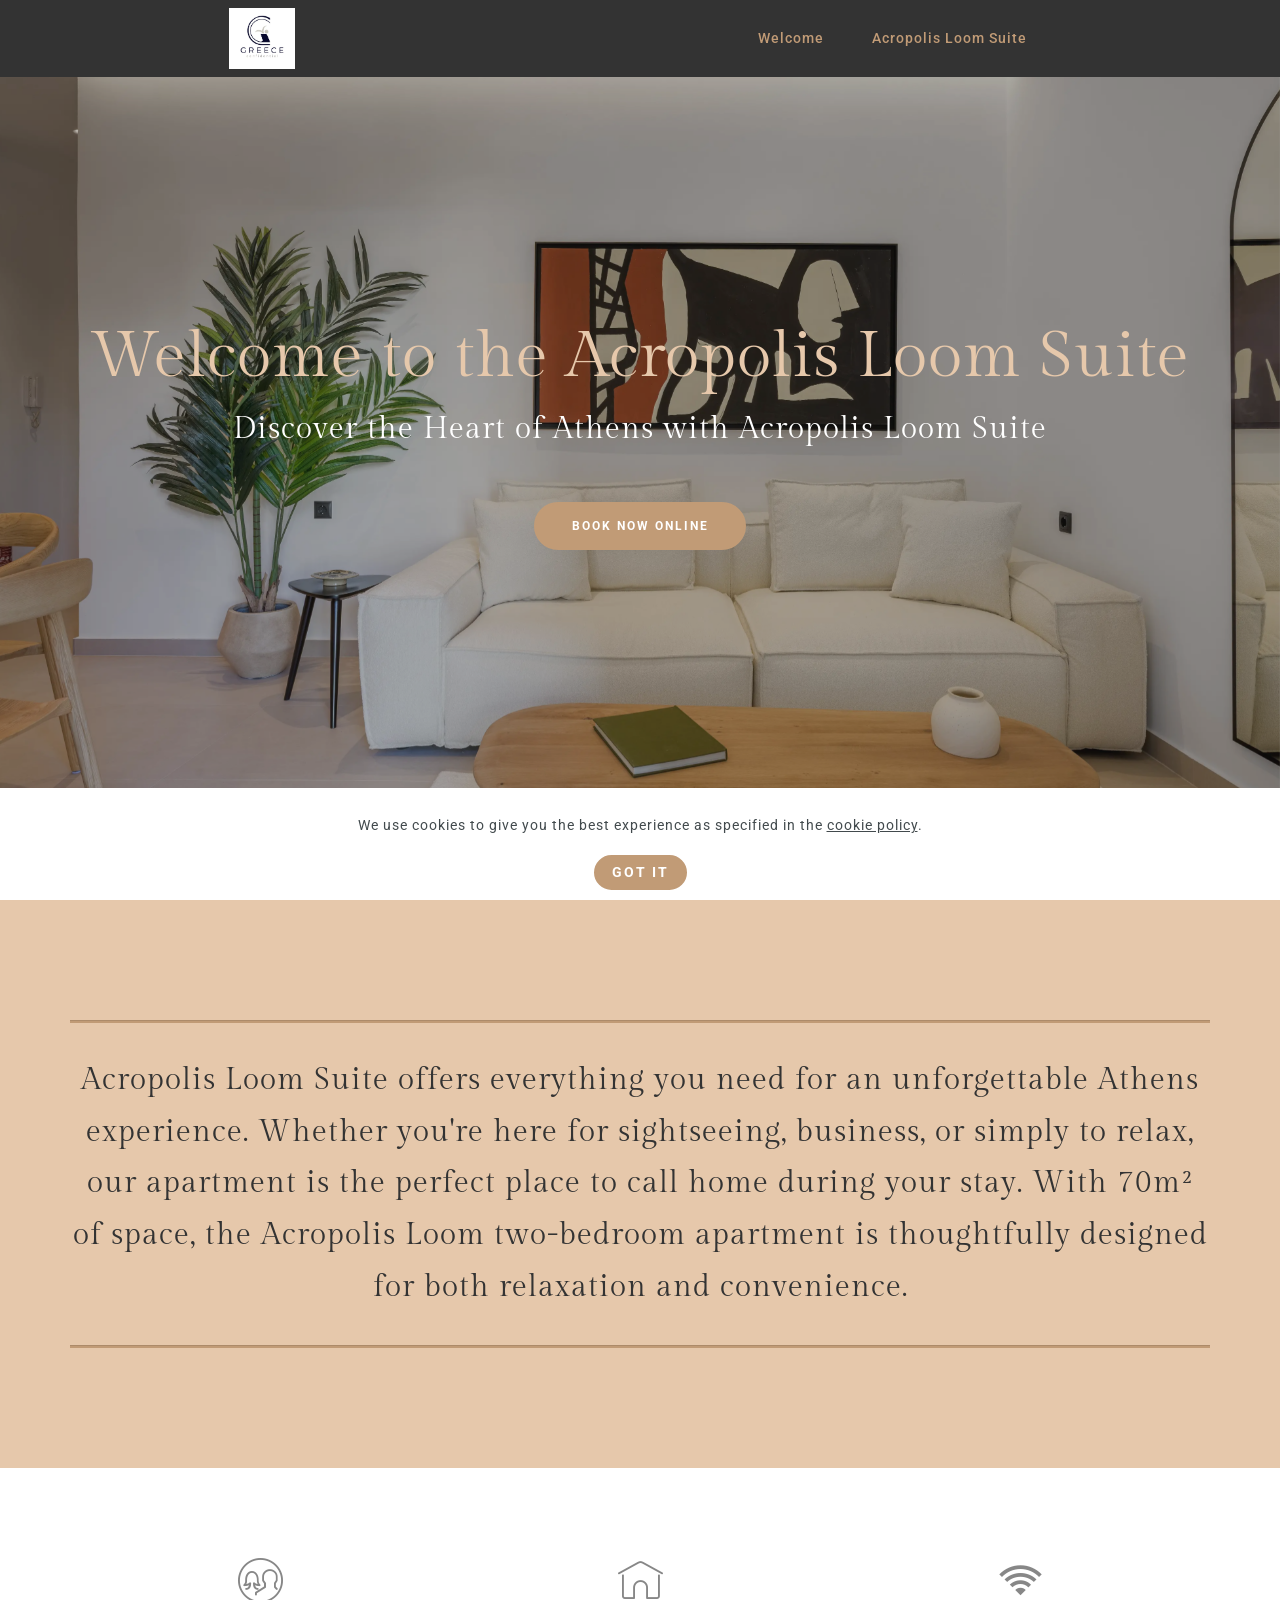
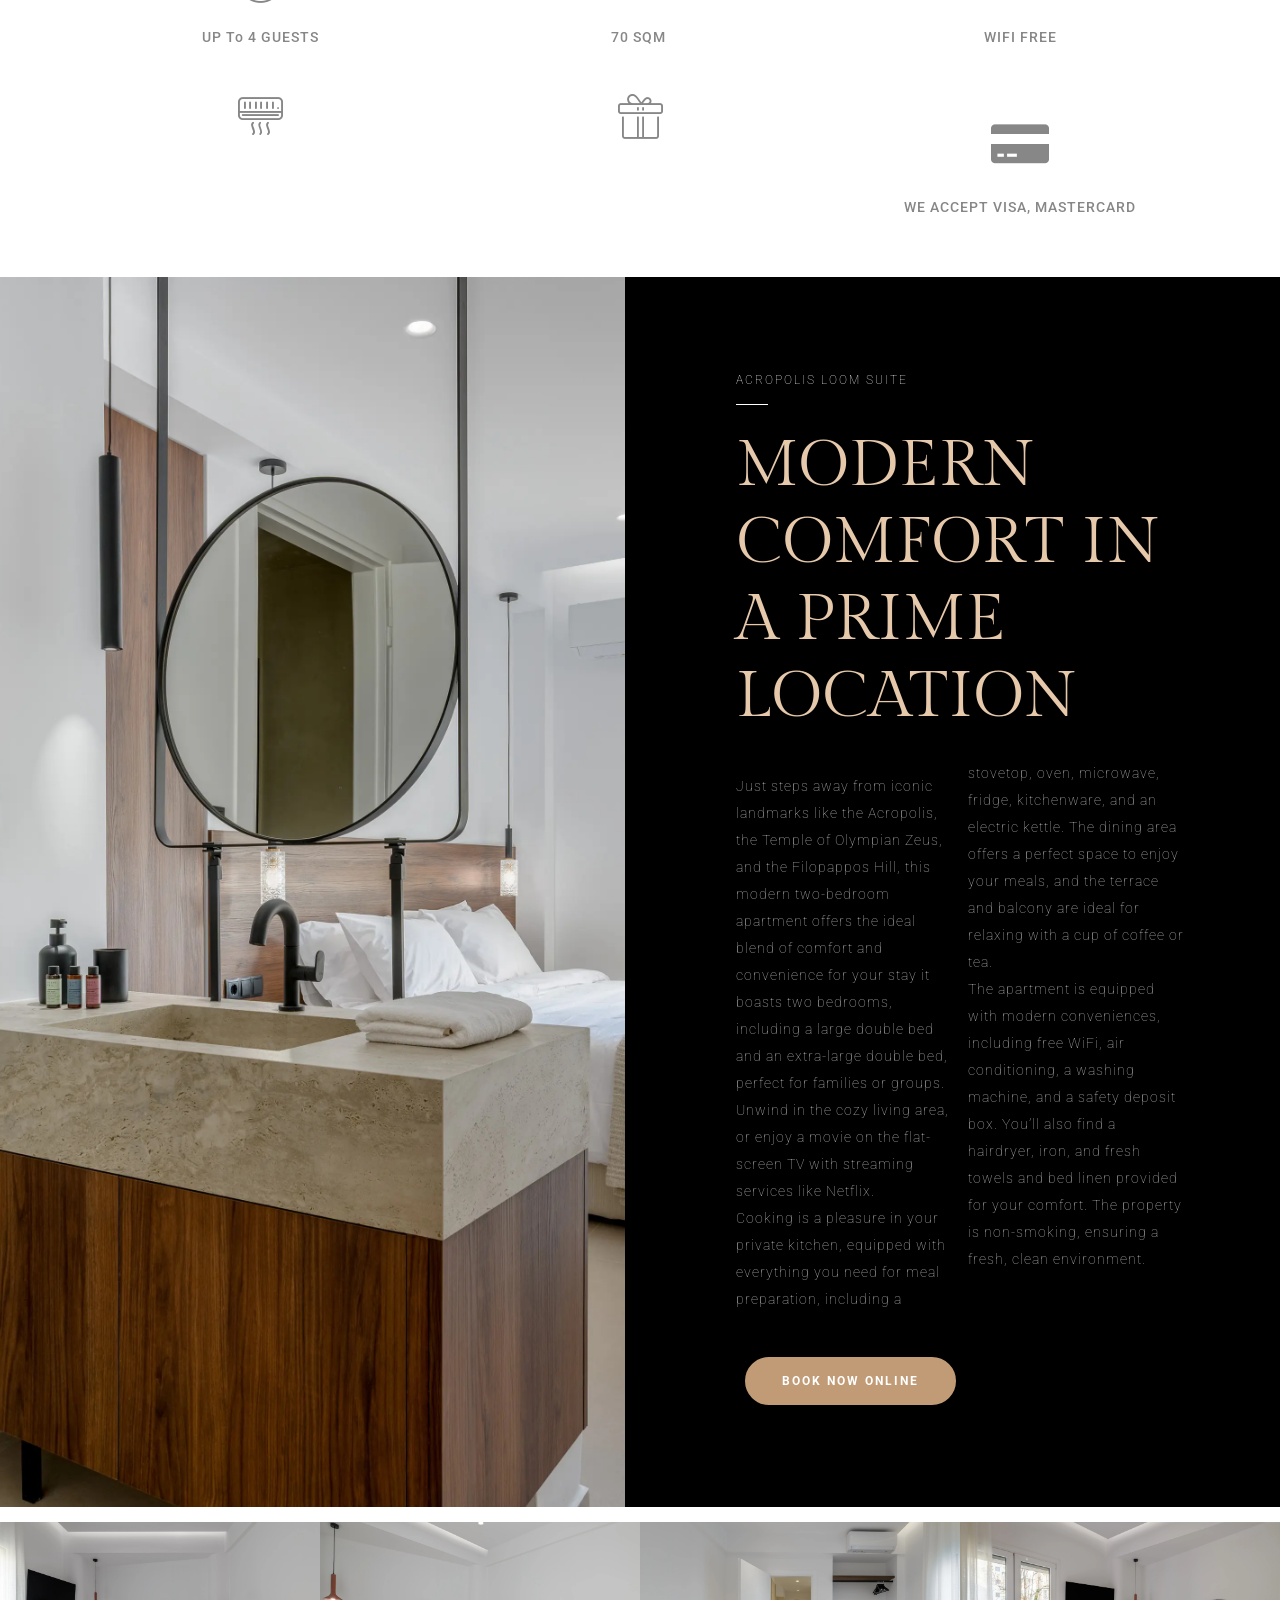
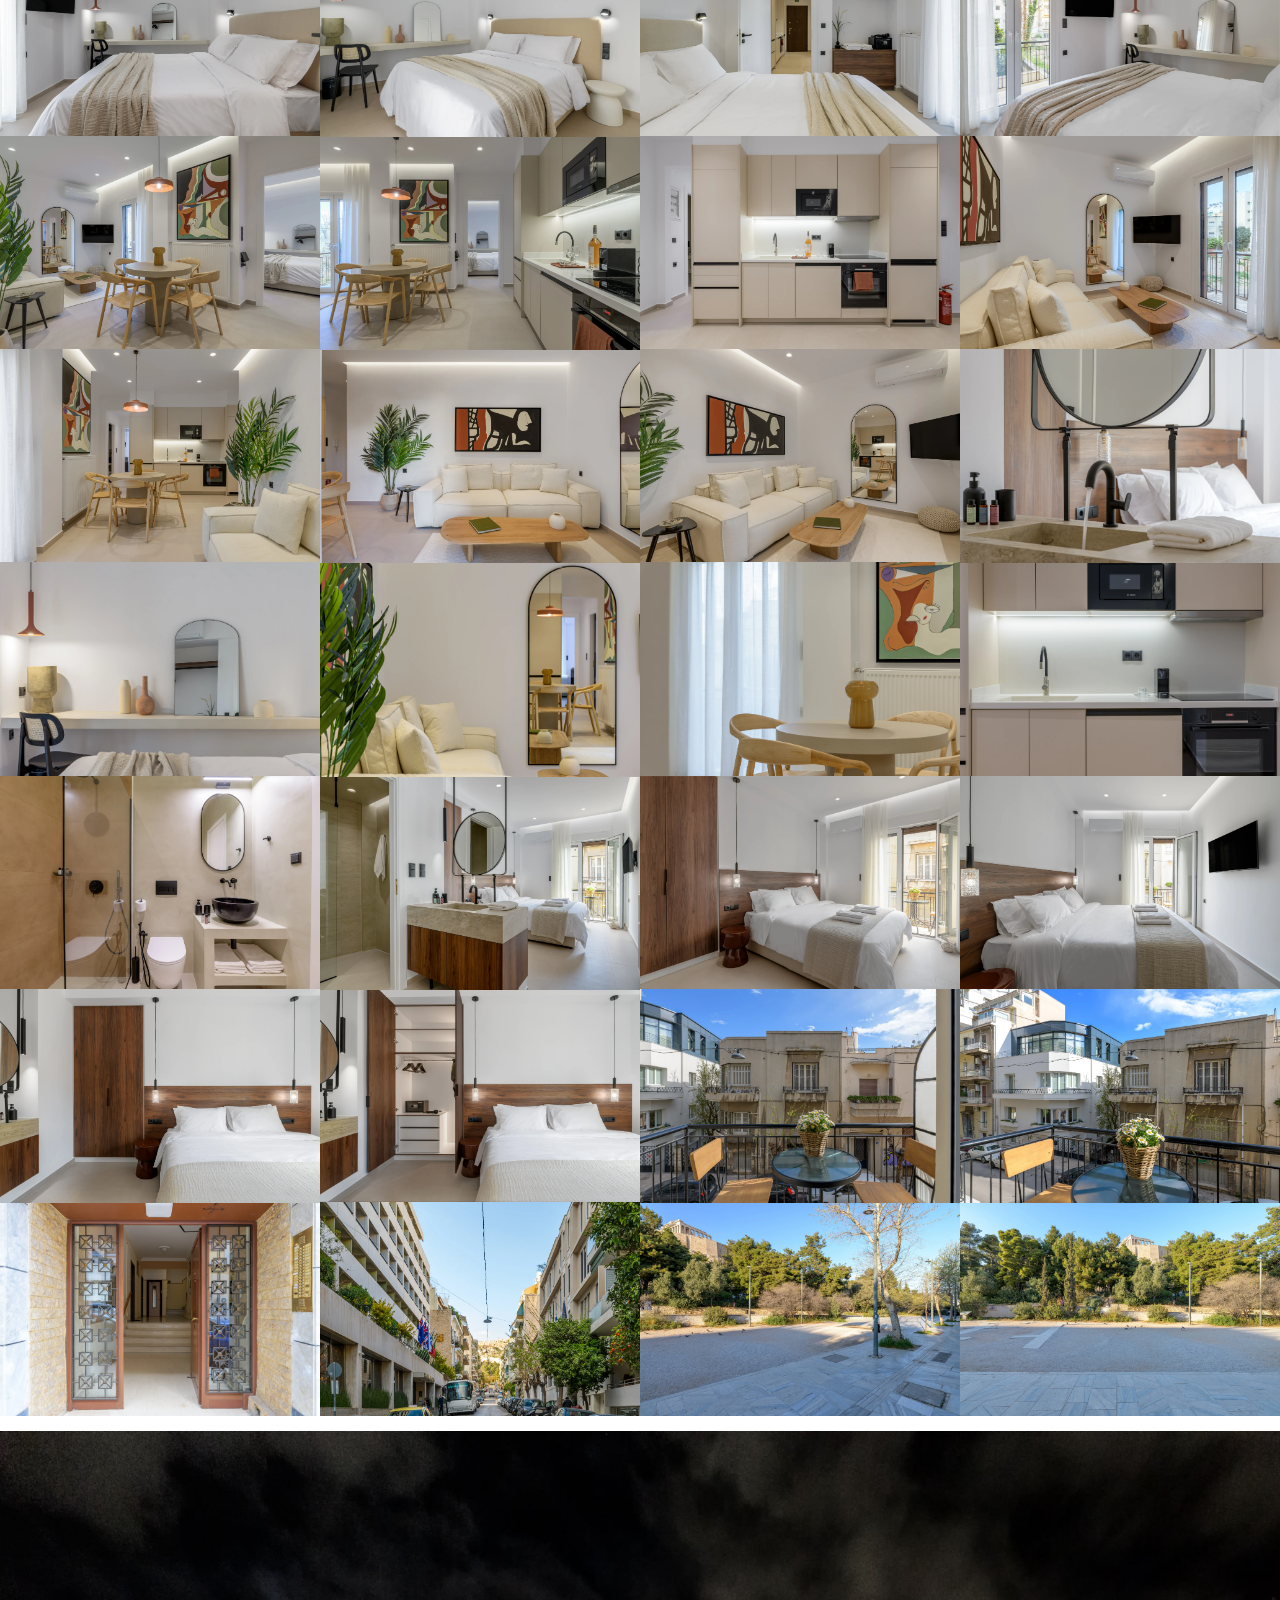
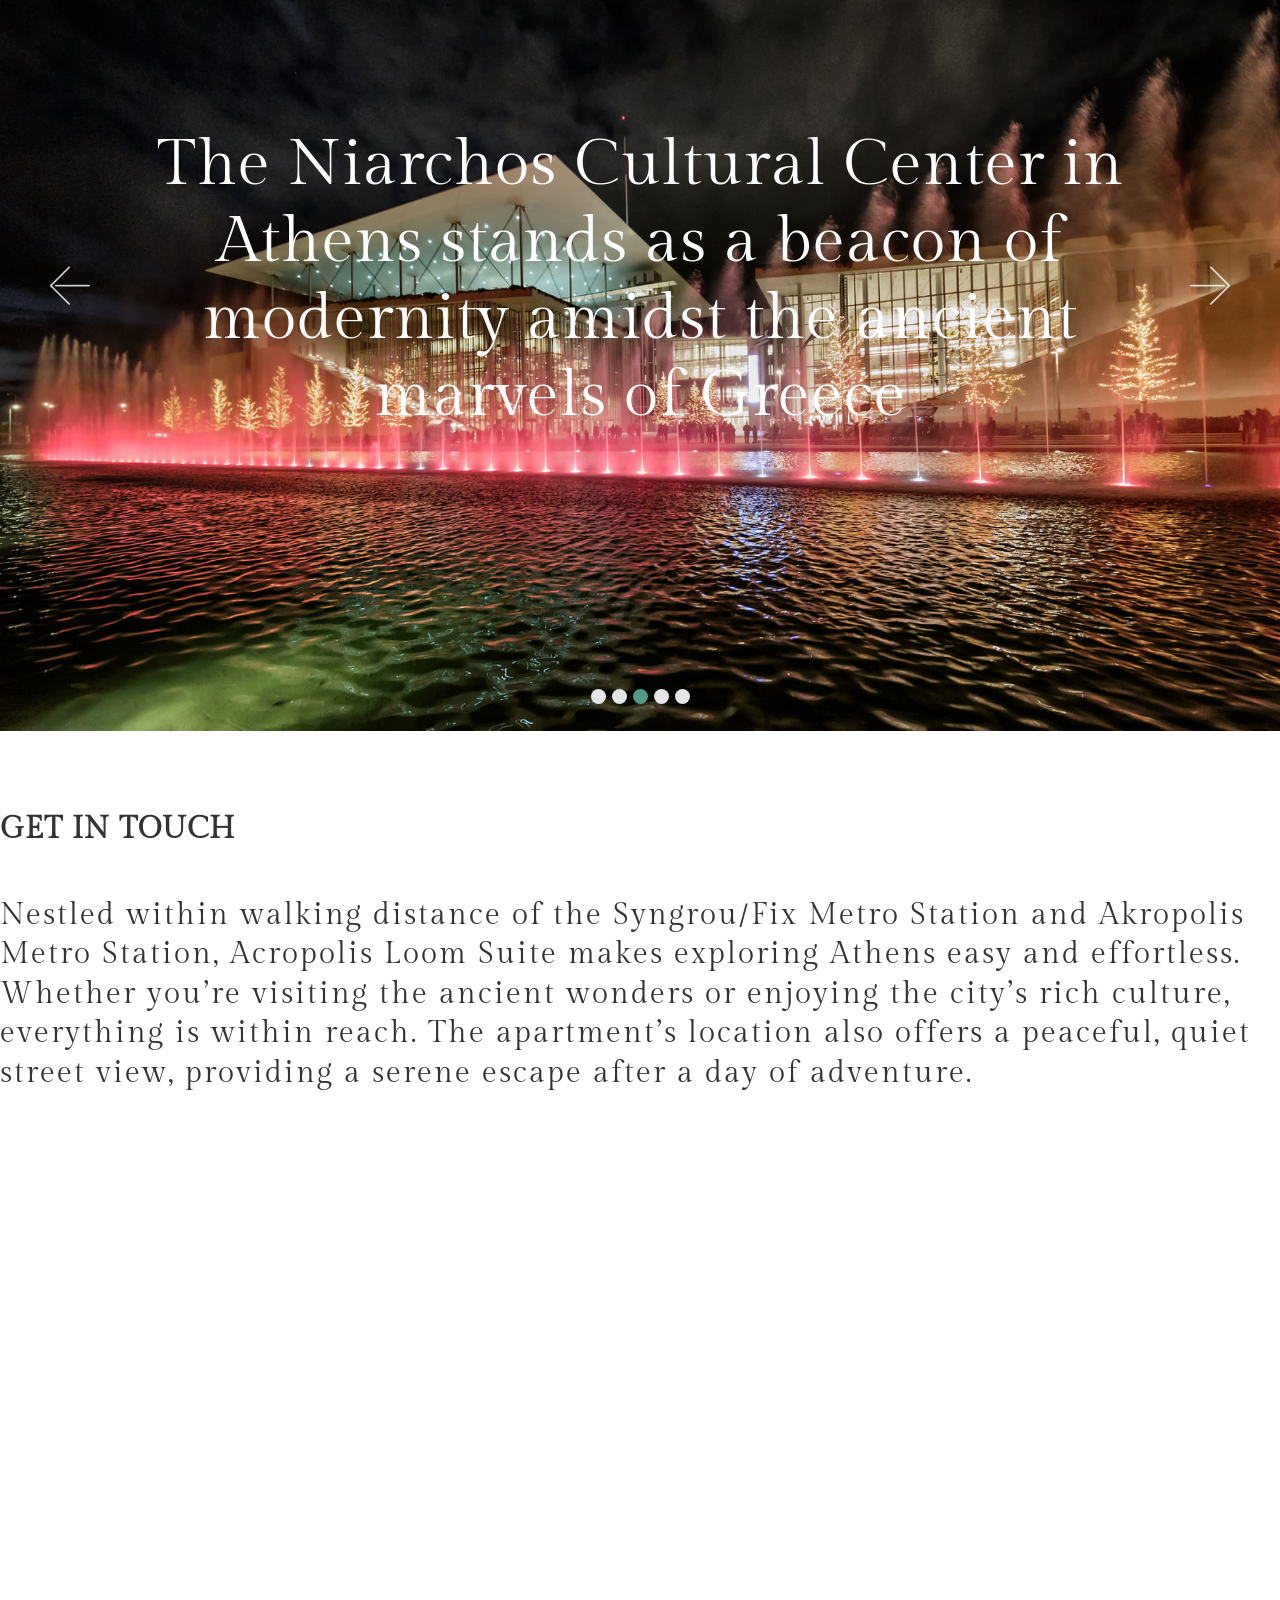
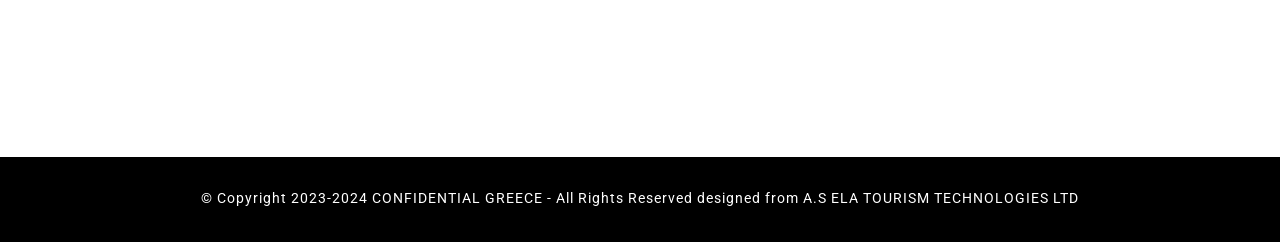
==== commit 50344205: "create github pages" ====
--- a/page6.html
+++ b/page6.html
@@ -29,7 +29,7 @@
   <noscript><link rel="stylesheet" href="https://fonts.googleapis.com/css?family=Gilda+Display:400&display=swap"></noscript>
   <link rel="preload" href="https://fonts.googleapis.com/css?family=Roboto:100,100i,300,300i,400,400i,500,500i,700,700i,900,900i&display=swap" as="style" onload="this.onload=null;this.rel='stylesheet'">
   <noscript><link rel="stylesheet" href="https://fonts.googleapis.com/css?family=Roboto:100,100i,300,300i,400,400i,500,500i,700,700i,900,900i&display=swap"></noscript>
-  <link rel="preload" as="style" href="assets/mobirise/css/mbr-additional.css?v=JatEiN"><link rel="stylesheet" href="assets/mobirise/css/mbr-additional.css?v=JatEiN" type="text/css">
+  <link rel="preload" as="style" href="assets/mobirise/css/mbr-additional.css?v=HRlE83"><link rel="stylesheet" href="assets/mobirise/css/mbr-additional.css?v=HRlE83" type="text/css">
 
   
   <style>
@@ -198,7 +198,7 @@
 		<div class="row justify-content-center">
 			<div class="image-element col-xl-6">
 				<div class="img-wrap" style="height: 100%; width: 100%;">
-					<img src="assets/images/-dsc9381-hdr-edit-1024x683.webp" alt="">
+					<img src="assets/images/-dsc9197-hdr-edit-edit.webp" alt="">
 				</div>
 			</div>
 			<div class="text-element col-xl-6">
@@ -229,7 +229,7 @@
 
 	
 
-	<div class="col-left-gallery"><!-- Filter --><!-- Gallery --><div class="mbr-gallery-row"><div class="mbr-gallery-layout-default"><div><div><div class="mbr-gallery-item mbr-gallery-item--p0" data-video-url="false" data-tags="Awesome"><div href="#lb-gallery1-3t" data-slide-to="0" data-bs-slide-to="0" data-toggle="modal" data-bs-toggle="modal"><img src="assets/images/dsc9375-hdr-edit-1024x683-800x534.webp" alt="" title=""><span class="icon-focus"></span></div></div><div class="mbr-gallery-item mbr-gallery-item--p0" data-video-url="false" data-tags="Responsive"><div href="#lb-gallery1-3t" data-slide-to="1" data-bs-slide-to="1" data-toggle="modal" data-bs-toggle="modal"><img src="assets/images/dsc9363-hdr-edit-1024x683-800x534.webp" alt="" title=""><span class="icon-focus"></span></div></div><div class="mbr-gallery-item mbr-gallery-item--p0" data-video-url="false" data-tags="Creative"><div href="#lb-gallery1-3t" data-slide-to="2" data-bs-slide-to="2" data-toggle="modal" data-bs-toggle="modal"><img src="assets/images/dsc9369-hdr-edit-1024x683-800x534.webp" alt="" title=""><span class="icon-focus"></span></div></div><div class="mbr-gallery-item mbr-gallery-item--p0" data-video-url="false" data-tags="Animated"><div href="#lb-gallery1-3t" data-slide-to="3" data-bs-slide-to="3" data-toggle="modal" data-bs-toggle="modal"><img src="assets/images/dsc9360-hdr-1024x683-800x534.webp" alt="" title=""><span class="icon-focus"></span></div></div><div class="mbr-gallery-item mbr-gallery-item--p0" data-video-url="false" data-tags="Awesome"><div href="#lb-gallery1-3t" data-slide-to="4" data-bs-slide-to="4" data-toggle="modal" data-bs-toggle="modal"><img src="assets/images/dsc9384-hdr-1024x683-800x534.webp" alt="" title=""><span class="icon-focus"></span></div></div><div class="mbr-gallery-item mbr-gallery-item--p0" data-video-url="false" data-tags="Awesome"><div href="#lb-gallery1-3t" data-slide-to="5" data-bs-slide-to="5" data-toggle="modal" data-bs-toggle="modal"><img src="assets/images/dsc9393-hdr-1024x683-800x534.webp" alt="" title=""><span class="icon-focus"></span></div></div><div class="mbr-gallery-item mbr-gallery-item--p0" data-video-url="false" data-tags="Responsive"><div href="#lb-gallery1-3t" data-slide-to="6" data-bs-slide-to="6" data-toggle="modal" data-bs-toggle="modal"><img src="assets/images/dsc9399-hdr-1024x683-800x534.webp" alt="" title=""><span class="icon-focus"></span></div></div><div class="mbr-gallery-item mbr-gallery-item--p0" data-video-url="false" data-tags="Animated"><div href="#lb-gallery1-3t" data-slide-to="7" data-bs-slide-to="7" data-toggle="modal" data-bs-toggle="modal"><img src="assets/images/dsc9405-hdr-edit-1024x683-800x534.webp" alt="" title=""><span class="icon-focus"></span></div></div><div class="mbr-gallery-item mbr-gallery-item--p0" data-video-url="false" data-tags="Awesome"><div href="#lb-gallery1-3t" data-slide-to="8" data-bs-slide-to="8" data-toggle="modal" data-bs-toggle="modal"><img src="assets/images/met0803-hdr-1024x684-800x534.webp" alt="" title=""><span class="icon-focus"></span></div></div><div class="mbr-gallery-item mbr-gallery-item--p0" data-video-url="false" data-tags="Awesome"><div href="#lb-gallery1-3t" data-slide-to="9" data-bs-slide-to="9" data-toggle="modal" data-bs-toggle="modal"><img src="assets/images/dsc9345-hdr-1024x683-800x534.webp" alt="" title=""><span class="icon-focus"></span></div></div><div class="mbr-gallery-item mbr-gallery-item--p0" data-video-url="false" data-tags="Awesome"><div href="#lb-gallery1-3t" data-slide-to="10" data-bs-slide-to="10" data-toggle="modal" data-bs-toggle="modal"><img src="assets/images/dsc9348-hdr-1024x683-800x534.webp" alt="" title=""><span class="icon-focus"></span></div></div><div class="mbr-gallery-item mbr-gallery-item--p0" data-video-url="false" data-tags="Awesome"><div href="#lb-gallery1-3t" data-slide-to="11" data-bs-slide-to="11" data-toggle="modal" data-bs-toggle="modal"><img src="assets/images/met0812-hdr-1024x684-800x534.webp" alt="" title=""><span class="icon-focus"></span></div></div><div class="mbr-gallery-item mbr-gallery-item--p0" data-video-url="false" data-tags="Awesome"><div href="#lb-gallery1-3t" data-slide-to="12" data-bs-slide-to="12" data-toggle="modal" data-bs-toggle="modal"><img src="assets/images/dsc9409-1024x683-800x534.webp" alt="" title=""><span class="icon-focus"></span></div></div><div class="mbr-gallery-item mbr-gallery-item--p0" data-video-url="false" data-tags="Awesome"><div href="#lb-gallery1-3t" data-slide-to="13" data-bs-slide-to="13" data-toggle="modal" data-bs-toggle="modal"><img src="assets/images/dsc9412-edit-1024x683-800x534.webp" alt="" title=""><span class="icon-focus"></span></div></div></div></div><div class="clearfix"></div></div></div><!-- Lightbox --><div data-app-prevent-settings="" class="mbr-slider modal fade carousel slide" tabindex="-1" data-keyboard="true" data-bs-keyboard="true" data-interval="false" data-bs-interval="false" id="lb-gallery1-3t"><div class="modal-dialog"><div class="modal-content"><div class="modal-body"><div class="carousel-inner"><div class="carousel-item active"><img src="assets/images/-dsc9375-hdr-edit-1024x683.webp" alt="" title=""></div><div class="carousel-item"><img src="assets/images/-dsc9363-hdr-edit-1024x683.webp" alt="" title=""></div><div class="carousel-item"><img src="assets/images/-dsc9369-hdr-edit-1024x683.webp" alt="" title=""></div><div class="carousel-item"><img src="assets/images/-dsc9360-hdr-1024x683.webp" alt="" title=""></div><div class="carousel-item"><img src="assets/images/-dsc9384-hdr-1024x683.webp" alt="" title=""></div><div class="carousel-item"><img src="assets/images/-dsc9393-hdr-1024x683.webp" alt="" title=""></div><div class="carousel-item"><img src="assets/images/-dsc9399-hdr-1024x683.webp" alt="" title=""></div><div class="carousel-item"><img src="assets/images/-dsc9405-hdr-edit-1024x683.webp" alt="" title=""></div><div class="carousel-item"><img src="assets/images/-met0803-hdr-1024x684.webp" alt="" title=""></div><div class="carousel-item"><img src="assets/images/-dsc9345-hdr-1024x683.webp" alt="" title=""></div><div class="carousel-item"><img src="assets/images/-dsc9348-hdr-1024x683.webp" alt="" title=""></div><div class="carousel-item"><img src="assets/images/-met0812-hdr-1024x684.webp" alt="" title=""></div><div class="carousel-item"><img src="assets/images/-dsc9409-1024x683.webp" alt="" title=""></div><div class="carousel-item"><img src="assets/images/-dsc9412-edit-1024x683.webp" alt="" title=""></div></div><a class="carousel-control carousel-control-prev" role="button" data-slide="prev" data-bs-slide="prev" href="#lb-gallery1-3t"><span class="mbri-left mbr-iconfont" aria-hidden="true"></span><span class="sr-only visually-hidden">Previous</span></a><a class="carousel-control carousel-control-next" role="button" data-slide="next" data-bs-slide="next" href="#lb-gallery1-3t"><span class="mbri-right mbr-iconfont" aria-hidden="true"></span><span class="sr-only visually-hidden">Next</span></a><a class="close" href="#" role="button" data-dismiss="modal" data-bs-dismiss="modal"><span class="sr-only visually-hidden">Close</span></a></div></div></div></div></div>
+	<div class="col-left-gallery"><!-- Filter --><!-- Gallery --><div class="mbr-gallery-row"><div class="mbr-gallery-layout-default"><div><div><div class="mbr-gallery-item mbr-gallery-item--p0" data-video-url="false" data-tags="Awesome"><div href="#lb-gallery1-3t" data-slide-to="0" data-bs-slide-to="0" data-toggle="modal" data-bs-toggle="modal"><img src="assets/images/-dsc9266-hdr-edit.webp" alt="" title=""><span class="icon-focus"></span></div></div><div class="mbr-gallery-item mbr-gallery-item--p0" data-video-url="false" data-tags="Responsive"><div href="#lb-gallery1-3t" data-slide-to="1" data-bs-slide-to="1" data-toggle="modal" data-bs-toggle="modal"><img src="assets/images/-dsc9278-hdr-edit.webp" alt="" title=""><span class="icon-focus"></span></div></div><div class="mbr-gallery-item mbr-gallery-item--p0" data-video-url="false" data-tags="Creative"><div href="#lb-gallery1-3t" data-slide-to="2" data-bs-slide-to="2" data-toggle="modal" data-bs-toggle="modal"><img src="assets/images/-dsc9290-hdr-edit.webp" alt="" title=""><span class="icon-focus"></span></div></div><div class="mbr-gallery-item mbr-gallery-item--p0" data-video-url="false" data-tags="Animated"><div href="#lb-gallery1-3t" data-slide-to="3" data-bs-slide-to="3" data-toggle="modal" data-bs-toggle="modal"><img src="assets/images/-dsc9293-hdr-edit.webp" alt="" title=""><span class="icon-focus"></span></div></div><div class="mbr-gallery-item mbr-gallery-item--p0" data-video-url="false" data-tags="Awesome"><div href="#lb-gallery1-3t" data-slide-to="4" data-bs-slide-to="4" data-toggle="modal" data-bs-toggle="modal"><img src="assets/images/-dsc9299-hdr-edit.webp" alt="" title=""><span class="icon-focus"></span></div></div><div class="mbr-gallery-item mbr-gallery-item--p0" data-video-url="false" data-tags="Awesome"><div href="#lb-gallery1-3t" data-slide-to="5" data-bs-slide-to="5" data-toggle="modal" data-bs-toggle="modal"><img src="assets/images/-dsc9303-hdr-edit.webp" alt="" title=""><span class="icon-focus"></span></div></div><div class="mbr-gallery-item mbr-gallery-item--p0" data-video-url="false" data-tags="Responsive"><div href="#lb-gallery1-3t" data-slide-to="6" data-bs-slide-to="6" data-toggle="modal" data-bs-toggle="modal"><img src="assets/images/-dsc9309-hdr-edit.webp" alt="" title=""><span class="icon-focus"></span></div></div><div class="mbr-gallery-item mbr-gallery-item--p0" data-video-url="false" data-tags="Animated"><div href="#lb-gallery1-3t" data-slide-to="7" data-bs-slide-to="7" data-toggle="modal" data-bs-toggle="modal"><img src="assets/images/-dsc9312-hdr-edit.webp" alt="" title=""><span class="icon-focus"></span></div></div><div class="mbr-gallery-item mbr-gallery-item--p0" data-video-url="false" data-tags="Awesome"><div href="#lb-gallery1-3t" data-slide-to="8" data-bs-slide-to="8" data-toggle="modal" data-bs-toggle="modal"><img src="assets/images/-dsc9321-hdr-edit.webp" alt="" title=""><span class="icon-focus"></span></div></div><div class="mbr-gallery-item mbr-gallery-item--p0" data-video-url="false" data-tags="Awesome"><div href="#lb-gallery1-3t" data-slide-to="9" data-bs-slide-to="9" data-toggle="modal" data-bs-toggle="modal"><img src="assets/images/-dsc9327-hdr-edit-edit.webp" alt="" title=""><span class="icon-focus"></span></div></div><div class="mbr-gallery-item mbr-gallery-item--p0" data-video-url="false" data-tags="Awesome"><div href="#lb-gallery1-3t" data-slide-to="10" data-bs-slide-to="10" data-toggle="modal" data-bs-toggle="modal"><img src="assets/images/-dsc9334-hdr-edit.webp" alt="" title=""><span class="icon-focus"></span></div></div><div class="mbr-gallery-item mbr-gallery-item--p0" data-video-url="false" data-tags="Awesome"><div href="#lb-gallery1-3t" data-slide-to="11" data-bs-slide-to="11" data-toggle="modal" data-bs-toggle="modal"><img src="assets/images/-met6431-hdr-edit.webp" alt="" title=""><span class="icon-focus"></span></div></div><div class="mbr-gallery-item mbr-gallery-item--p0" data-video-url="false" data-tags="Awesome"><div href="#lb-gallery1-3t" data-slide-to="12" data-bs-slide-to="12" data-toggle="modal" data-bs-toggle="modal"><img src="assets/images/-met6458-hdr-edit.webp" alt="" title=""><span class="icon-focus"></span></div></div><div class="mbr-gallery-item mbr-gallery-item--p0" data-video-url="false" data-tags="Awesome"><div href="#lb-gallery1-3t" data-slide-to="13" data-bs-slide-to="13" data-toggle="modal" data-bs-toggle="modal"><img src="assets/images/-met6467-hdr.webp" alt="" title=""><span class="icon-focus"></span></div></div><div class="mbr-gallery-item mbr-gallery-item--p0" data-video-url="false" data-tags="Awesome"><div href="#lb-gallery1-3t" data-slide-to="14" data-bs-slide-to="14" data-toggle="modal" data-bs-toggle="modal"><img src="assets/images/-met6470-hdr.webp" alt="" title=""><span class="icon-focus"></span></div></div><div class="mbr-gallery-item mbr-gallery-item--p0" data-video-url="false" data-tags="Awesome"><div href="#lb-gallery1-3t" data-slide-to="15" data-bs-slide-to="15" data-toggle="modal" data-bs-toggle="modal"><img src="assets/images/-met6479-hdr-edit.webp" alt="" title=""><span class="icon-focus"></span></div></div><div class="mbr-gallery-item mbr-gallery-item--p0" data-video-url="false" data-tags="Awesome"><div href="#lb-gallery1-3t" data-slide-to="16" data-bs-slide-to="16" data-toggle="modal" data-bs-toggle="modal"><img src="assets/images/-dsc9188-hdr.webp" alt="" title=""><span class="icon-focus"></span></div></div><div class="mbr-gallery-item mbr-gallery-item--p0" data-video-url="false" data-tags="Awesome"><div href="#lb-gallery1-3t" data-slide-to="17" data-bs-slide-to="17" data-toggle="modal" data-bs-toggle="modal"><img src="assets/images/-dsc9197-hdr-edit-edit.webp" alt="" title=""><span class="icon-focus"></span></div></div><div class="mbr-gallery-item mbr-gallery-item--p0" data-video-url="false" data-tags="Awesome"><div href="#lb-gallery1-3t" data-slide-to="18" data-bs-slide-to="18" data-toggle="modal" data-bs-toggle="modal"><img src="assets/images/-dsc9221-hdr-edit.webp" alt="" title=""><span class="icon-focus"></span></div></div><div class="mbr-gallery-item mbr-gallery-item--p0" data-video-url="false" data-tags="Awesome"><div href="#lb-gallery1-3t" data-slide-to="19" data-bs-slide-to="19" data-toggle="modal" data-bs-toggle="modal"><img src="assets/images/-dsc9227-hdr-edit.webp" alt="" title=""><span class="icon-focus"></span></div></div><div class="mbr-gallery-item mbr-gallery-item--p0" data-video-url="false" data-tags="Awesome"><div href="#lb-gallery1-3t" data-slide-to="20" data-bs-slide-to="20" data-toggle="modal" data-bs-toggle="modal"><img src="assets/images/-dsc9233-hdr-edit.webp" alt="" title=""><span class="icon-focus"></span></div></div><div class="mbr-gallery-item mbr-gallery-item--p0" data-video-url="false" data-tags="Awesome"><div href="#lb-gallery1-3t" data-slide-to="21" data-bs-slide-to="21" data-toggle="modal" data-bs-toggle="modal"><img src="assets/images/-dsc9239-hdr-edit.webp" alt="" title=""><span class="icon-focus"></span></div></div><div class="mbr-gallery-item mbr-gallery-item--p0" data-video-url="false" data-tags="Awesome"><div href="#lb-gallery1-3t" data-slide-to="22" data-bs-slide-to="22" data-toggle="modal" data-bs-toggle="modal"><img src="assets/images/-dsc9257-hdr.webp" alt="" title=""><span class="icon-focus"></span></div></div><div class="mbr-gallery-item mbr-gallery-item--p0" data-video-url="false" data-tags="Awesome"><div href="#lb-gallery1-3t" data-slide-to="23" data-bs-slide-to="23" data-toggle="modal" data-bs-toggle="modal"><img src="assets/images/-dsc9263-hdr.webp" alt="" title=""><span class="icon-focus"></span></div></div><div class="mbr-gallery-item mbr-gallery-item--p0" data-video-url="false" data-tags="Awesome"><div href="#lb-gallery1-3t" data-slide-to="24" data-bs-slide-to="24" data-toggle="modal" data-bs-toggle="modal"><img src="assets/images/-dsc9340.webp" alt="" title=""><span class="icon-focus"></span></div></div><div class="mbr-gallery-item mbr-gallery-item--p0" data-video-url="false" data-tags="Awesome"><div href="#lb-gallery1-3t" data-slide-to="25" data-bs-slide-to="25" data-toggle="modal" data-bs-toggle="modal"><img src="assets/images/-dsc9344-edit.webp" alt="" title=""><span class="icon-focus"></span></div></div><div class="mbr-gallery-item mbr-gallery-item--p0" data-video-url="false" data-tags="Awesome"><div href="#lb-gallery1-3t" data-slide-to="26" data-bs-slide-to="26" data-toggle="modal" data-bs-toggle="modal"><img src="assets/images/-dsc9345.webp" alt="" title=""><span class="icon-focus"></span></div></div><div class="mbr-gallery-item mbr-gallery-item--p0" data-video-url="false" data-tags="Awesome"><div href="#lb-gallery1-3t" data-slide-to="27" data-bs-slide-to="27" data-toggle="modal" data-bs-toggle="modal"><img src="assets/images/-dsc9350.webp" alt="" title=""><span class="icon-focus"></span></div></div></div></div><div class="clearfix"></div></div></div><!-- Lightbox --><div data-app-prevent-settings="" class="mbr-slider modal fade carousel slide" tabindex="-1" data-keyboard="true" data-bs-keyboard="true" data-interval="false" data-bs-interval="false" id="lb-gallery1-3t"><div class="modal-dialog"><div class="modal-content"><div class="modal-body"><div class="carousel-inner"><div class="carousel-item active"><img src="assets/images/-dsc9266-hdr-edit.webp" alt="" title=""></div><div class="carousel-item"><img src="assets/images/-dsc9278-hdr-edit.webp" alt="" title=""></div><div class="carousel-item"><img src="assets/images/-dsc9290-hdr-edit.webp" alt="" title=""></div><div class="carousel-item"><img src="assets/images/-dsc9293-hdr-edit.webp" alt="" title=""></div><div class="carousel-item"><img src="assets/images/-dsc9299-hdr-edit.webp" alt="" title=""></div><div class="carousel-item"><img src="assets/images/-dsc9303-hdr-edit.webp" alt="" title=""></div><div class="carousel-item"><img src="assets/images/-dsc9309-hdr-edit.webp" alt="" title=""></div><div class="carousel-item"><img src="assets/images/-dsc9312-hdr-edit.webp" alt="" title=""></div><div class="carousel-item"><img src="assets/images/-dsc9321-hdr-edit.webp" alt="" title=""></div><div class="carousel-item"><img src="assets/images/-dsc9327-hdr-edit-edit.webp" alt="" title=""></div><div class="carousel-item"><img src="assets/images/-dsc9334-hdr-edit.webp" alt="" title=""></div><div class="carousel-item"><img src="assets/images/-met6431-hdr-edit.webp" alt="" title=""></div><div class="carousel-item"><img src="assets/images/-met6458-hdr-edit.webp" alt="" title=""></div><div class="carousel-item"><img src="assets/images/-met6467-hdr.webp" alt="" title=""></div><div class="carousel-item"><img src="assets/images/-met6470-hdr.webp" alt="" title=""></div><div class="carousel-item"><img src="assets/images/-met6479-hdr-edit.webp" alt="" title=""></div><div class="carousel-item"><img src="assets/images/-dsc9188-hdr.webp" alt="" title=""></div><div class="carousel-item"><img src="assets/images/-dsc9197-hdr-edit-edit.webp" alt="" title=""></div><div class="carousel-item"><img src="assets/images/-dsc9221-hdr-edit.webp" alt="" title=""></div><div class="carousel-item"><img src="assets/images/-dsc9227-hdr-edit.webp" alt="" title=""></div><div class="carousel-item"><img src="assets/images/-dsc9233-hdr-edit.webp" alt="" title=""></div><div class="carousel-item"><img src="assets/images/-dsc9239-hdr-edit.webp" alt="" title=""></div><div class="carousel-item"><img src="assets/images/-dsc9257-hdr.webp" alt="" title=""></div><div class="carousel-item"><img src="assets/images/-dsc9263-hdr.webp" alt="" title=""></div><div class="carousel-item"><img src="assets/images/-dsc9340.webp" alt="" title=""></div><div class="carousel-item"><img src="assets/images/-dsc9344-edit.webp" alt="" title=""></div><div class="carousel-item"><img src="assets/images/-dsc9345.webp" alt="" title=""></div><div class="carousel-item"><img src="assets/images/-dsc9350.webp" alt="" title=""></div></div><a class="carousel-control carousel-control-prev" role="button" data-slide="prev" data-bs-slide="prev" href="#lb-gallery1-3t"><span class="mbri-left mbr-iconfont" aria-hidden="true"></span><span class="sr-only visually-hidden">Previous</span></a><a class="carousel-control carousel-control-next" role="button" data-slide="next" data-bs-slide="next" href="#lb-gallery1-3t"><span class="mbri-right mbr-iconfont" aria-hidden="true"></span><span class="sr-only visually-hidden">Next</span></a><a class="close" href="#" role="button" data-dismiss="modal" data-bs-dismiss="modal"><span class="sr-only visually-hidden">Close</span></a></div></div></div></div></div>
 </section>
 
 <section class="slider1 directm4_slider1 cid-u7n8sRBd9q mbr-fullscreen" id="slider1-3u">
@@ -237,13 +237,13 @@
 	
 
 	<div class="container-fluid">
-		<div class="carousel slide carousel-fade" id="uHC9TiLzqz" data-ride="carousel" data-interval="3000">
+		<div class="carousel slide carousel-fade" id="uHCcf0FhEZ" data-ride="carousel" data-interval="3000">
 			<ol class="carousel-indicators">
-				<li data-slide-to="0" class="active" data-target="#uHC9TiLzqz"></li>
-				<li data-slide-to="1" data-target="#uHC9TiLzqz"></li>
-				<li data-slide-to="2" data-target="#uHC9TiLzqz"></li>
-				<li data-slide-to="3" data-target="#uHC9TiLzqz"></li>
-				<li data-slide-to="4" data-target="#uHC9TiLzqz"></li>
+				<li data-slide-to="0" class="active" data-target="#uHCcf0FhEZ"></li>
+				<li data-slide-to="1" data-target="#uHCcf0FhEZ"></li>
+				<li data-slide-to="2" data-target="#uHCcf0FhEZ"></li>
+				<li data-slide-to="3" data-target="#uHCcf0FhEZ"></li>
+				<li data-slide-to="4" data-target="#uHCcf0FhEZ"></li>
 			</ol>
 			<div class="carousel-inner">
 				
@@ -327,11 +327,11 @@
 					</div>
 				</div>
 			</div>
-			<a class="carousel-control carousel-control-prev" role="button" data-slide="prev" href="#uHC9TiLzqz">
+			<a class="carousel-control carousel-control-prev" role="button" data-slide="prev" href="#uHCcf0FhEZ">
 				<span class="mbri-left" aria-hidden="true"></span>
 				<span class="sr-only">Previous</span>
 			</a>
-			<a class="carousel-control carousel-control-next" role="button" data-slide="next" href="#uHC9TiLzqz">
+			<a class="carousel-control carousel-control-next" role="button" data-slide="next" href="#uHCcf0FhEZ">
 				<span class="mbri-right" aria-hidden="true"></span>
 				<span class="sr-only">Next</span>
 			</a>
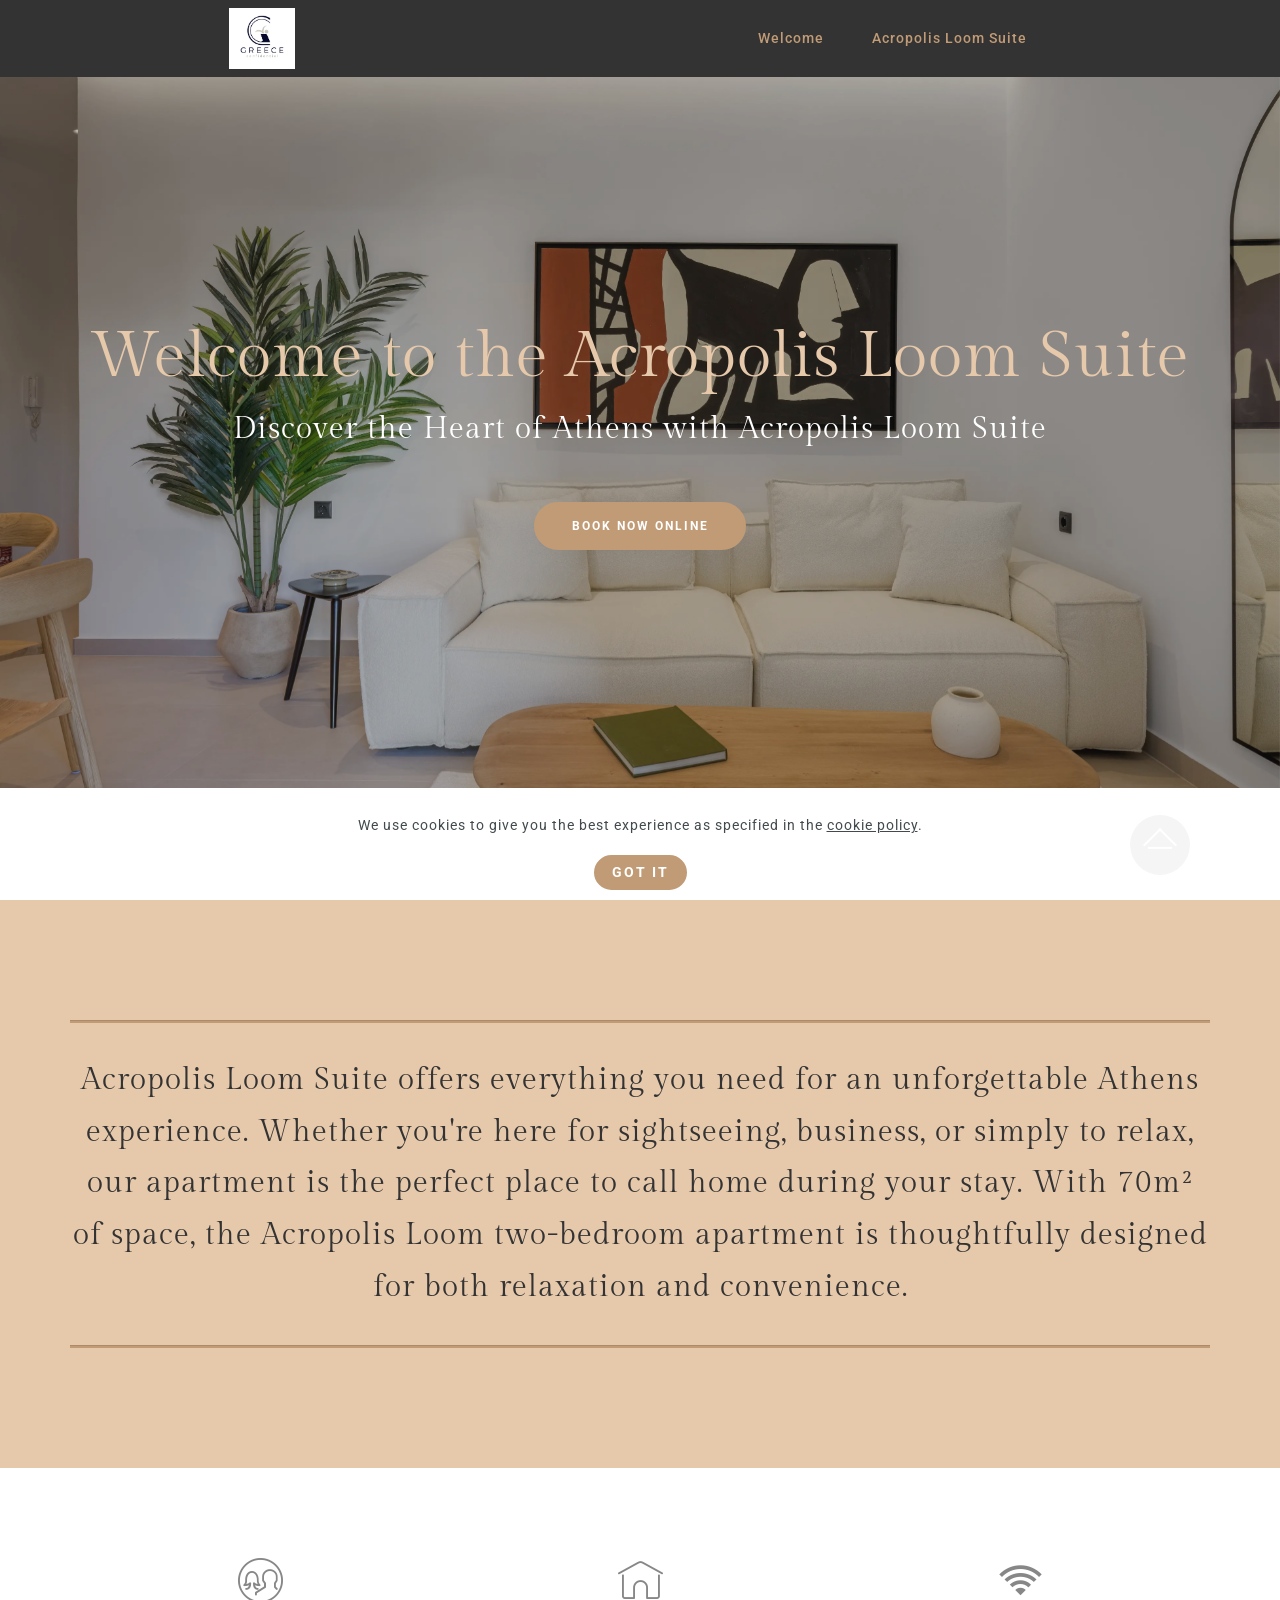
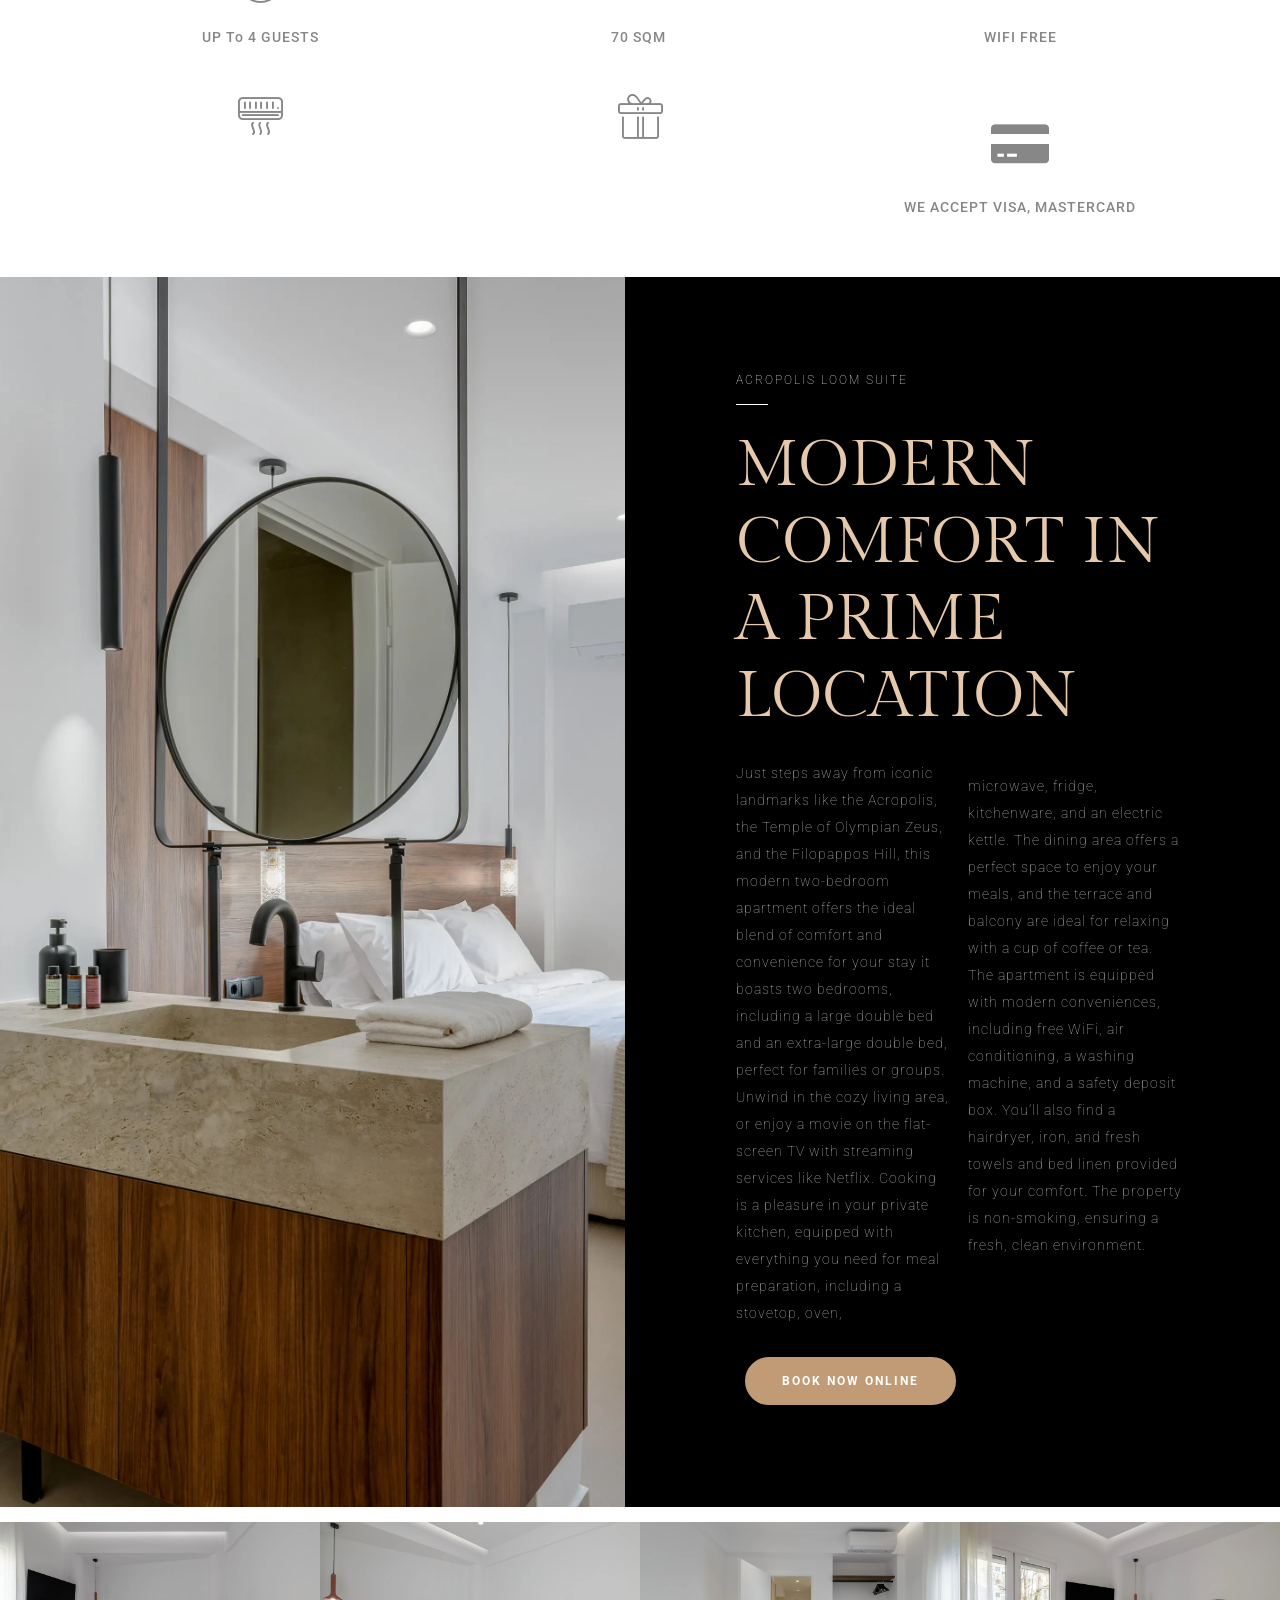
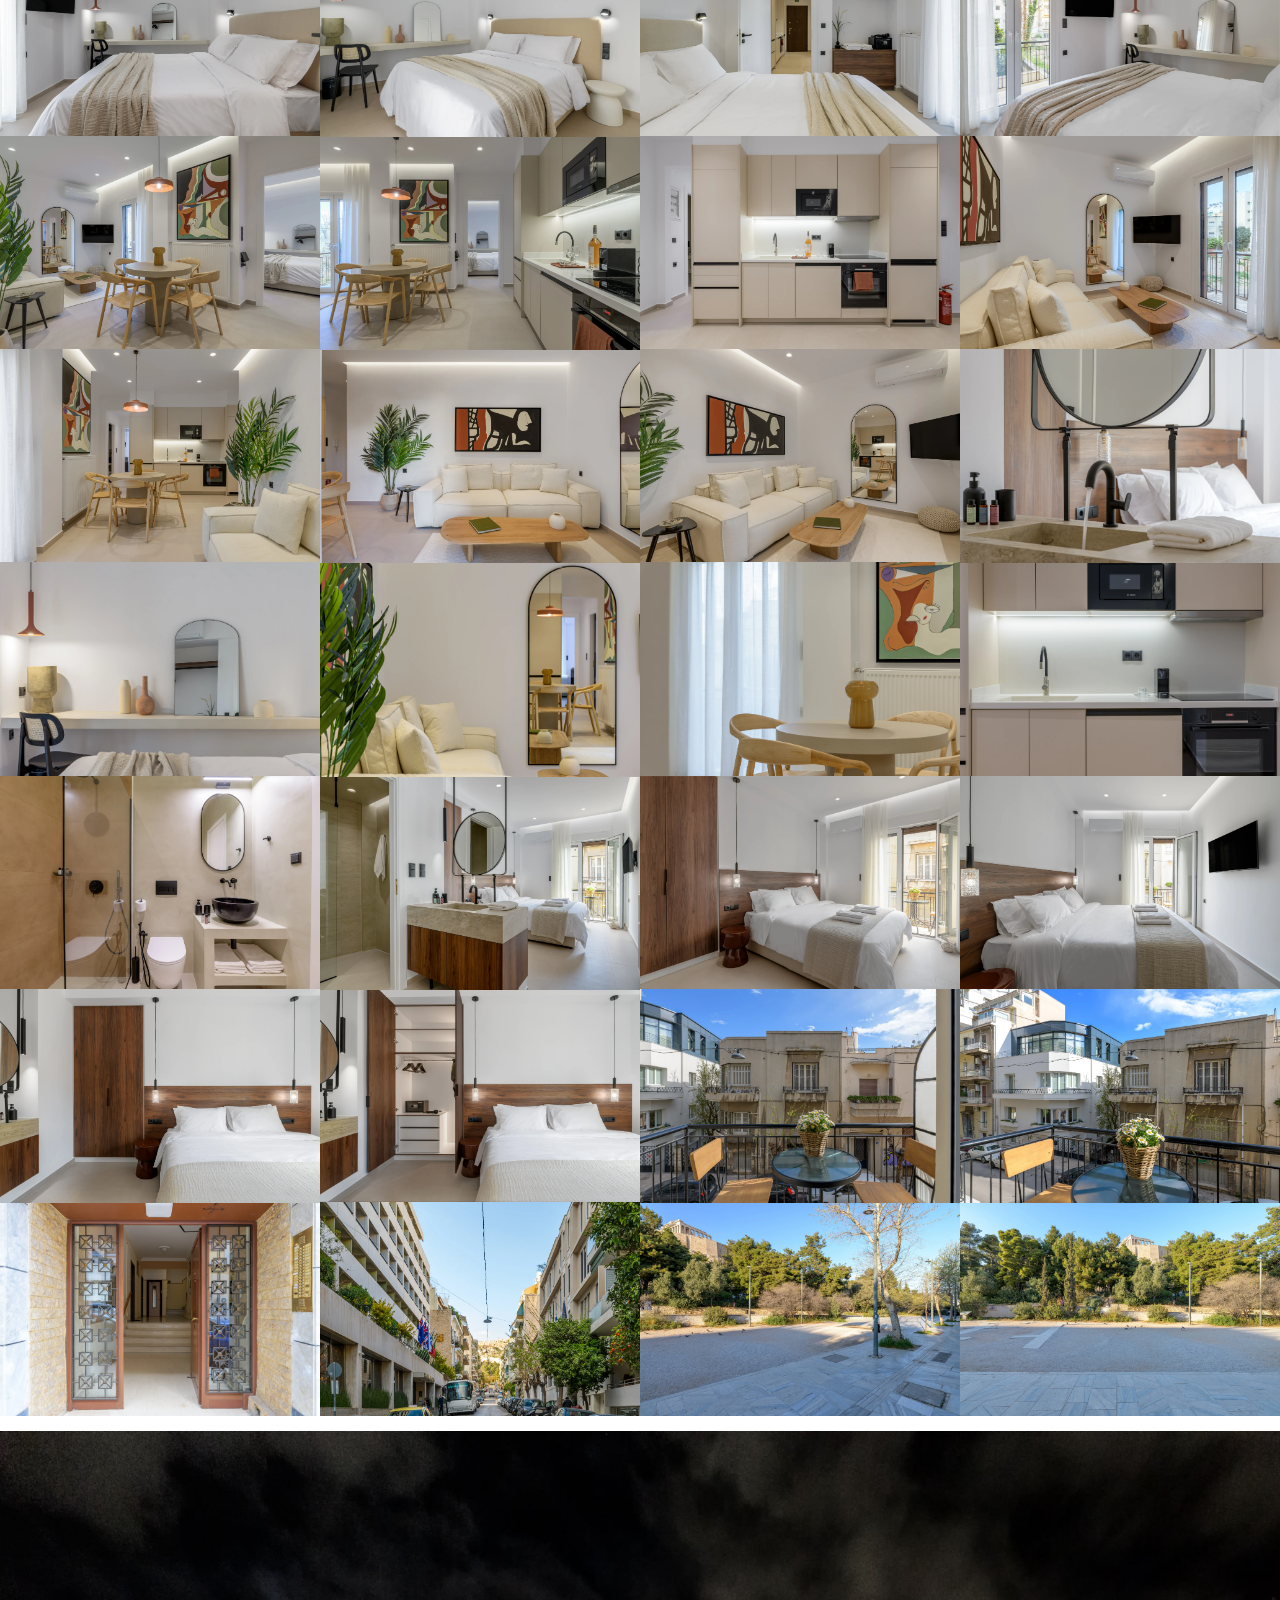
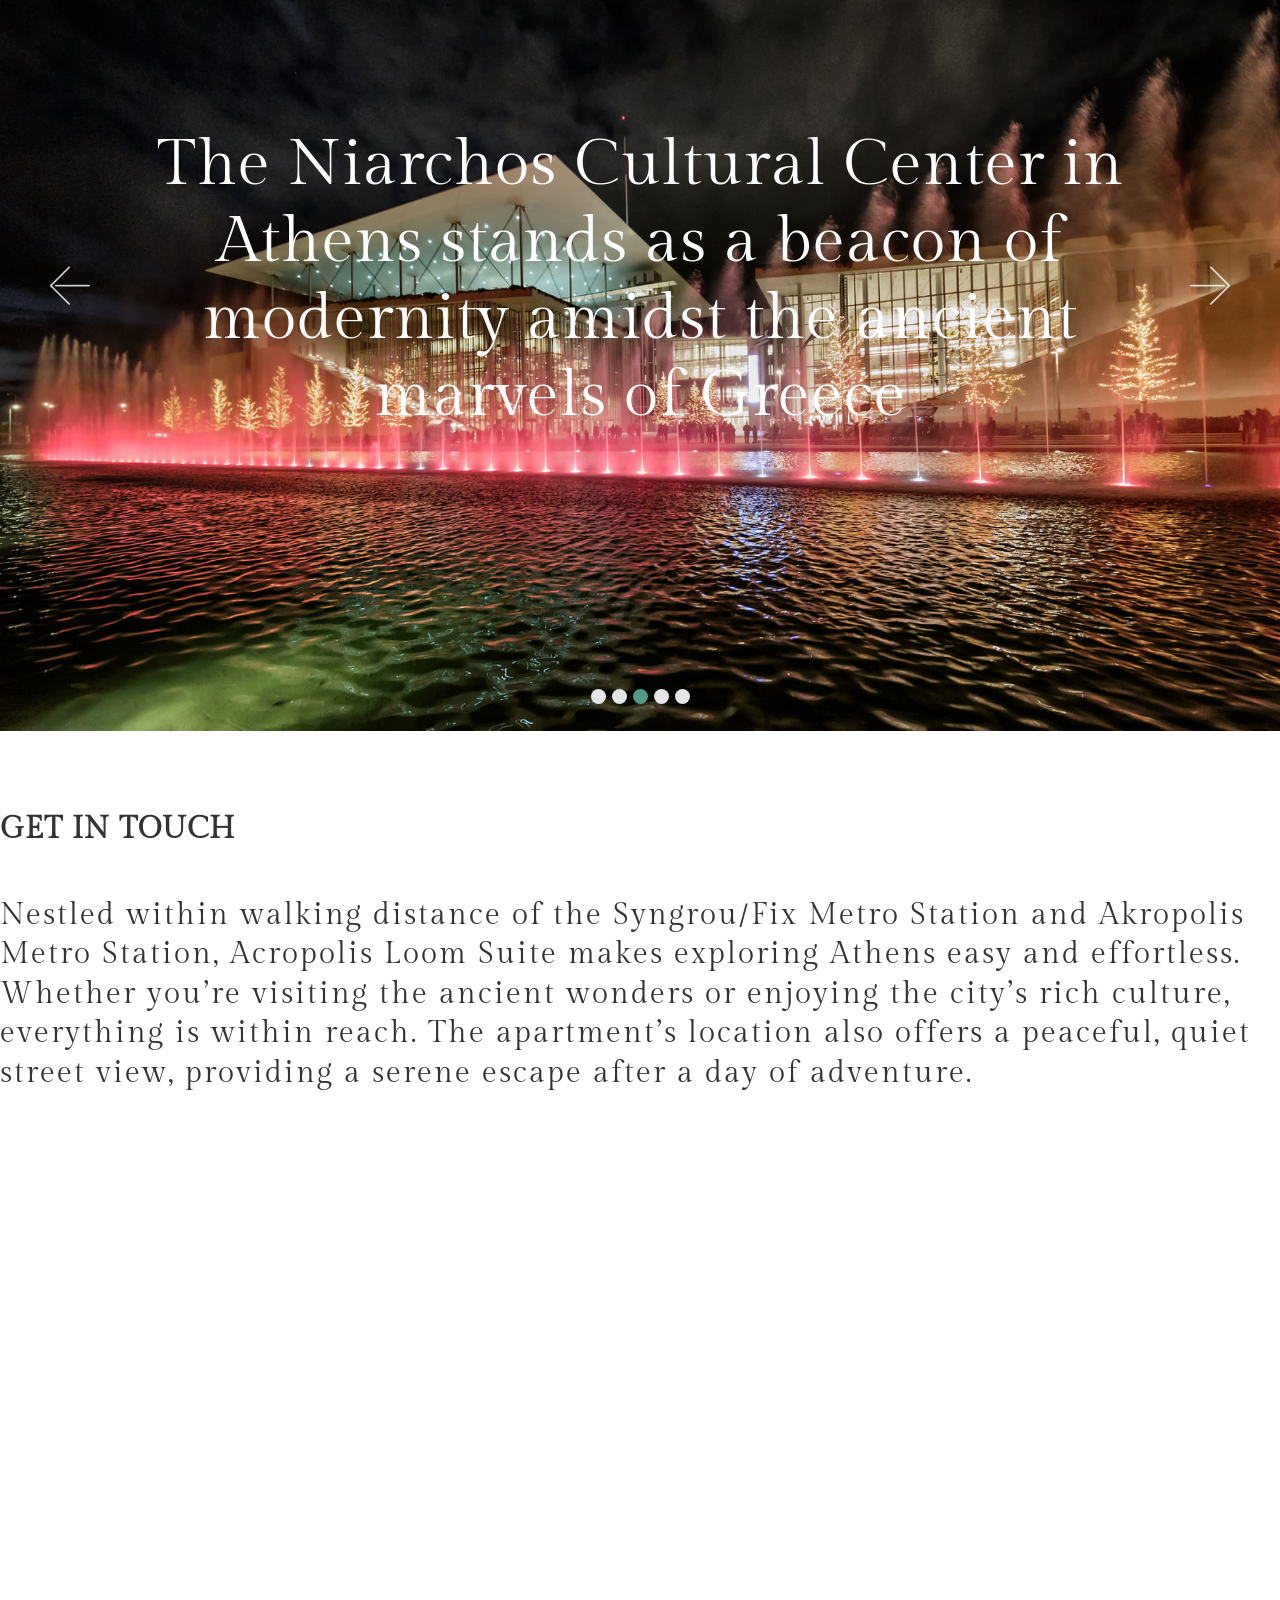
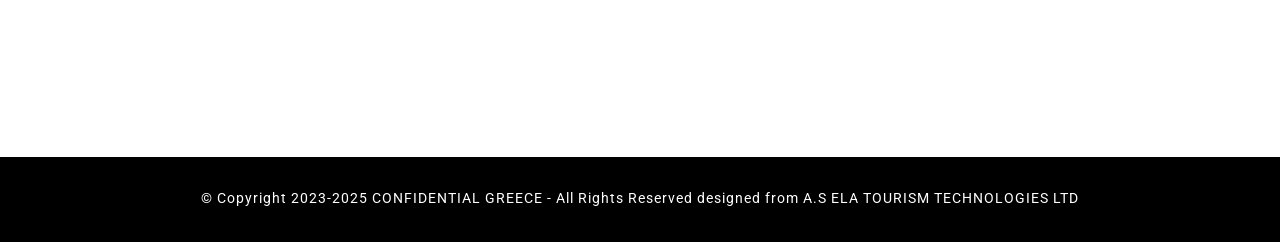
==== commit e3c9b57a: "create github pages" ====
--- a/page6.html
+++ b/page6.html
@@ -29,7 +29,7 @@
   <noscript><link rel="stylesheet" href="https://fonts.googleapis.com/css?family=Gilda+Display:400&display=swap"></noscript>
   <link rel="preload" href="https://fonts.googleapis.com/css?family=Roboto:100,100i,300,300i,400,400i,500,500i,700,700i,900,900i&display=swap" as="style" onload="this.onload=null;this.rel='stylesheet'">
   <noscript><link rel="stylesheet" href="https://fonts.googleapis.com/css?family=Roboto:100,100i,300,300i,400,400i,500,500i,700,700i,900,900i&display=swap"></noscript>
-  <link rel="preload" as="style" href="assets/mobirise/css/mbr-additional.css?v=HRlE83"><link rel="stylesheet" href="assets/mobirise/css/mbr-additional.css?v=HRlE83" type="text/css">
+  <link rel="preload" as="style" href="assets/mobirise/css/mbr-additional.css?v=171qiv"><link rel="stylesheet" href="assets/mobirise/css/mbr-additional.css?v=171qiv" type="text/css">
 
   
   <style>
@@ -63,7 +63,7 @@
 			</div>
 		</button>
 		<div class="collapse navbar-collapse" id="navbarSupportedContent">
-			<ul class="navbar-nav nav-dropdown mbr-section-btn nav-right" data-app-modern-menu="true"><li class="nav-item"><a class="nav-link link text-warning text-primary display-7" href="page5.html#features2-39">Welcome</a></li><li class="nav-item">
+			<ul class="navbar-nav nav-dropdown mbr-section-btn nav-right" data-app-modern-menu="true"><li class="nav-item"><a class="nav-link link text-warning text-primary display-7" href="httpsacropolisloomsuite.com.html#features2-3x">Welcome</a></li><li class="nav-item">
 					<a class="nav-link link text-warning text-primary display-7" href="index.html#header6-0">Acropolis Loom Suite</a>
 				</li></ul>
 			
@@ -83,7 +83,7 @@
         
         <h2 class="mbr-section-title mbr-fonts-style align-center mbr-white pb-2 display-1">Welcome to the Acropolis Loom Suite</h2>
         <p class="mbr-text mbr-fonts-style align-center pb-4 mbr-white display-5">Discover the Heart of Athens with Acropolis Loom Suite</p>
-        <div class="mbr-section-btn align-center pb-4"><a class="btn btn-lg btn-warning display-4" href="https://ibe.channex.io/online-booking-loom-suite-athens" target="_blank">BOOK NOW ONLINE</a></div>
+        <div class="mbr-section-btn align-center pb-4"><a class="btn btn-lg btn-warning display-4" href="https://ibe.channex.io/online-booking-acropolis-loom-suite?lang=en" target="_blank">BOOK NOW ONLINE</a></div>
     </div>
     <div class="mbr-arrow hidden-sm-down" aria-hidden="true">
         <a href="#next">
@@ -208,10 +208,10 @@
 				</div>
 				<h2 class="mbr-section-title mbr-fonts-style pb-4 mbr-white display-1">MODERN COMFORT IN A PRIME LOCATION<br></h2>
 				<div class="paragraphs-wrapper pb-4">
-					<p class="mbr-text mbr-fonts-style mbr-lighter first-paragraph display-7">Just steps away from iconic landmarks like the Acropolis, the Temple of Olympian Zeus, and the Filopappos Hill, this modern two-bedroom apartment offers the ideal blend of comfort and convenience for your stay it boasts two bedrooms, including a large double bed and an extra-large double bed, perfect for families or groups. Unwind in the cozy living area, or enjoy a movie on the flat-screen TV with streaming services like Netflix.<br>Cooking is a pleasure in your private kitchen, equipped with everything you need for meal preparation, including a<br></p>
-					<p class="second-paragraph mbr-text mbr-fonts-style mbr-lighter display-7">stovetop, oven, microwave, fridge, kitchenware, and an electric kettle. The dining area offers a perfect space to enjoy your meals, and the terrace and balcony are ideal for relaxing with a cup of coffee or tea.<br>The apartment is equipped with modern conveniences, including free WiFi, air conditioning, a washing machine, and a safety deposit box. You’ll also find a hairdryer, iron, and fresh towels and bed linen provided for your comfort. The property is non-smoking, ensuring a fresh, clean environment.<br><br><br></p>
-				</div>
-				<div class="mbr-section-btn"><a class="btn btn-lg btn-warning display-4" href="https://ibe.channex.io/online-booking-loom-suite-ornos?lang=en" target="_blank">BOOK NOW ONLINE</a></div>
+					<p class="mbr-text mbr-fonts-style mbr-lighter first-paragraph display-7">Just steps away from iconic landmarks like the Acropolis, the Temple of Olympian Zeus, and the Filopappos Hill, this modern two-bedroom apartment offers the ideal blend of comfort and convenience for your stay it boasts two bedrooms, including a large double bed and an extra-large double bed, perfect for families or groups. Unwind in the cozy living area, or enjoy a movie on the flat-screen TV with streaming services like Netflix. Cooking is a pleasure in your private kitchen, equipped with everything you need for meal preparation, including a stovetop, oven,&nbsp;<br></p>
+					<p class="second-paragraph mbr-text mbr-fonts-style mbr-lighter display-7">microwave, fridge, kitchenware, and an electric kettle. The dining area offers a perfect space to enjoy your meals, and the terrace and balcony are ideal for relaxing with a cup of coffee or tea.<br>The apartment is equipped with modern conveniences, including free WiFi, air conditioning, a washing machine, and a safety deposit box. You’ll also find a hairdryer, iron, and fresh towels and bed linen provided for your comfort. The property is non-smoking, ensuring a fresh, clean environment.<br><br><br></p>
+				</div>
+				<div class="mbr-section-btn"><a class="btn btn-lg btn-warning display-4" href="https://ibe.channex.io/online-booking-acropolis-loom-suite?lang=en" target="_blank">BOOK NOW ONLINE</a></div>
 			</div>
 		</div>
 	</div>
@@ -237,13 +237,13 @@
 	
 
 	<div class="container-fluid">
-		<div class="carousel slide carousel-fade" id="uHCcf0FhEZ" data-ride="carousel" data-interval="3000">
+		<div class="carousel slide carousel-fade" id="uHCi5vcYNk" data-ride="carousel" data-interval="3000">
 			<ol class="carousel-indicators">
-				<li data-slide-to="0" class="active" data-target="#uHCcf0FhEZ"></li>
-				<li data-slide-to="1" data-target="#uHCcf0FhEZ"></li>
-				<li data-slide-to="2" data-target="#uHCcf0FhEZ"></li>
-				<li data-slide-to="3" data-target="#uHCcf0FhEZ"></li>
-				<li data-slide-to="4" data-target="#uHCcf0FhEZ"></li>
+				<li data-slide-to="0" class="active" data-target="#uHCi5vcYNk"></li>
+				<li data-slide-to="1" data-target="#uHCi5vcYNk"></li>
+				<li data-slide-to="2" data-target="#uHCi5vcYNk"></li>
+				<li data-slide-to="3" data-target="#uHCi5vcYNk"></li>
+				<li data-slide-to="4" data-target="#uHCi5vcYNk"></li>
 			</ol>
 			<div class="carousel-inner">
 				
@@ -327,11 +327,11 @@
 					</div>
 				</div>
 			</div>
-			<a class="carousel-control carousel-control-prev" role="button" data-slide="prev" href="#uHCcf0FhEZ">
+			<a class="carousel-control carousel-control-prev" role="button" data-slide="prev" href="#uHCi5vcYNk">
 				<span class="mbri-left" aria-hidden="true"></span>
 				<span class="sr-only">Previous</span>
 			</a>
-			<a class="carousel-control carousel-control-next" role="button" data-slide="next" href="#uHCcf0FhEZ">
+			<a class="carousel-control carousel-control-next" role="button" data-slide="next" href="#uHCi5vcYNk">
 				<span class="mbri-right" aria-hidden="true"></span>
 				<span class="sr-only">Next</span>
 			</a>
@@ -362,7 +362,7 @@
         <div class="row justify-content-center mbr-white">
             <div class="col-12">
                 <p class="mbr-text mb-0 mbr-fonts-style align-center display-7">
-                    © Copyright 2023-2024 CONFIDENTIAL GREECE - All Rights Reserved designed from A.S ELA TOURISM TECHNOLOGIES LTD</p>
+                    © Copyright 2023-2025 CONFIDENTIAL GREECE - All Rights Reserved designed from A.S ELA TOURISM TECHNOLOGIES LTD</p>
             </div>
         </div>
     </div>
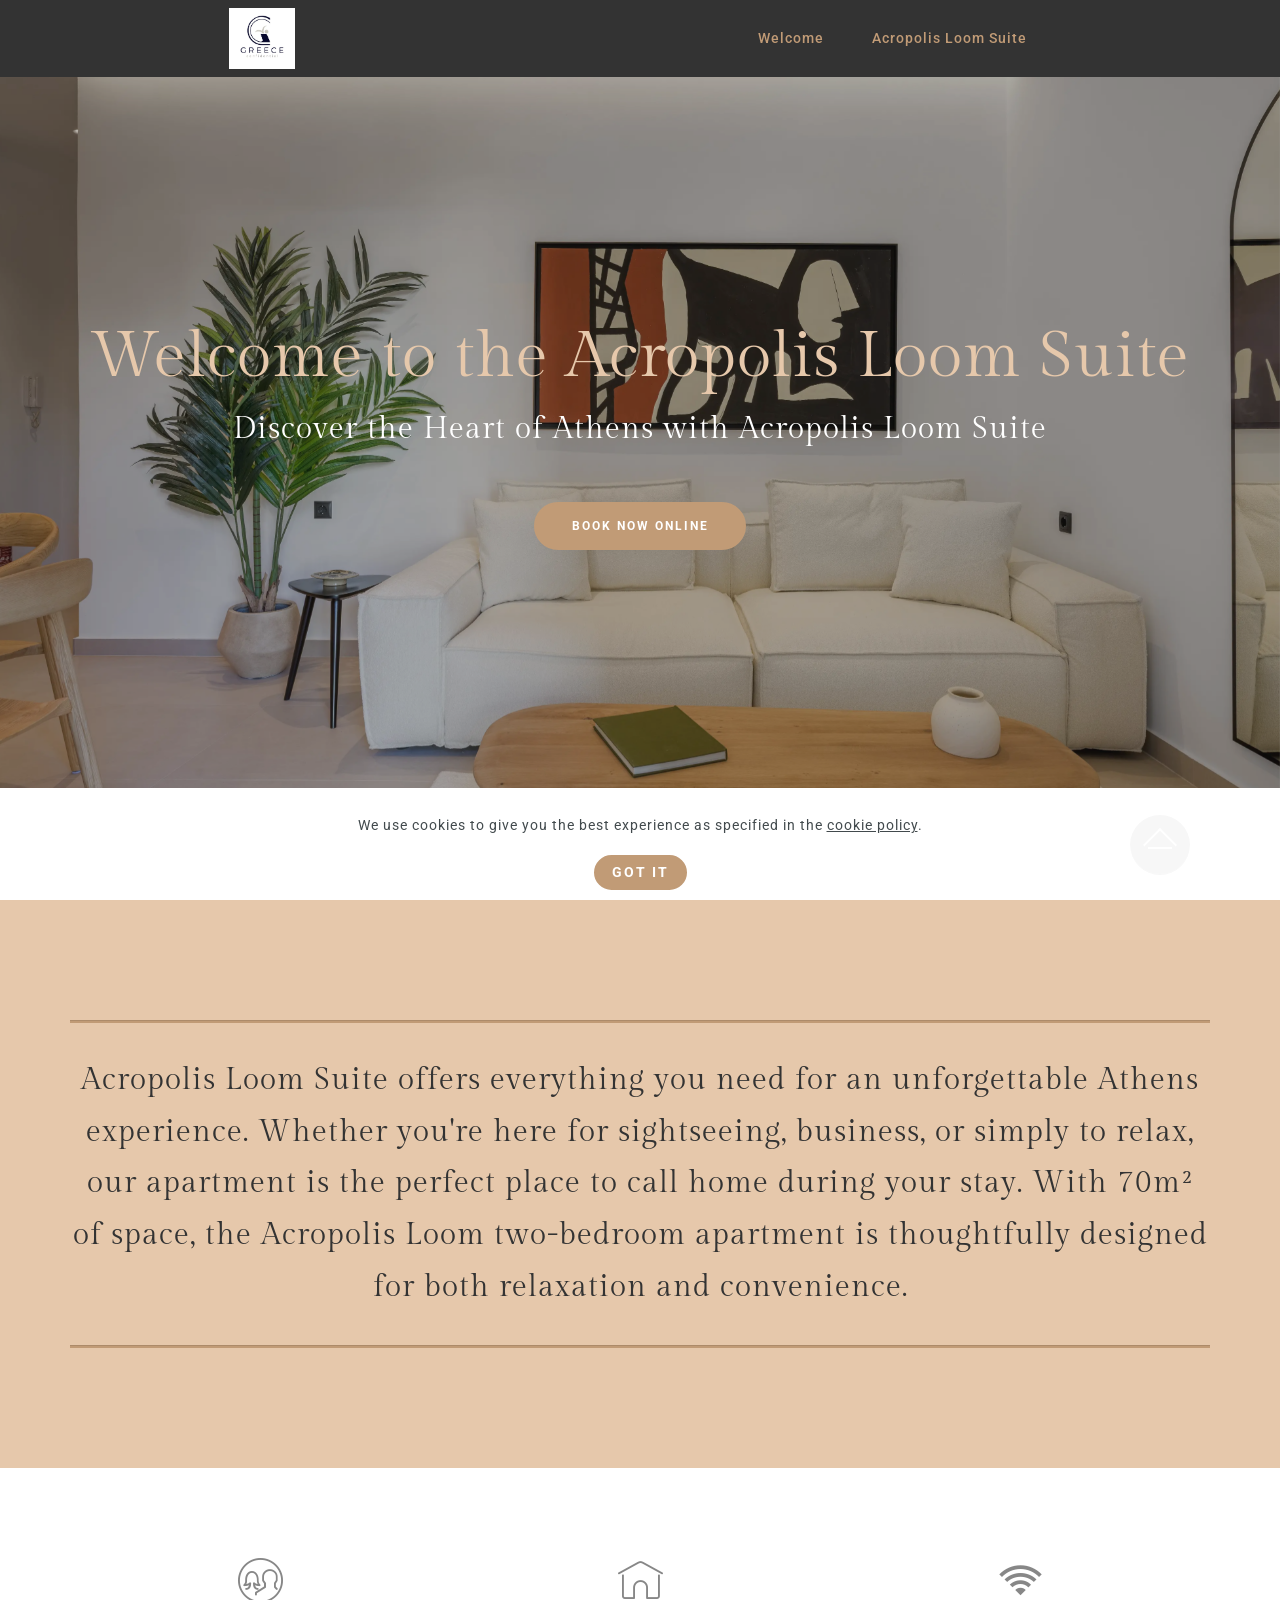
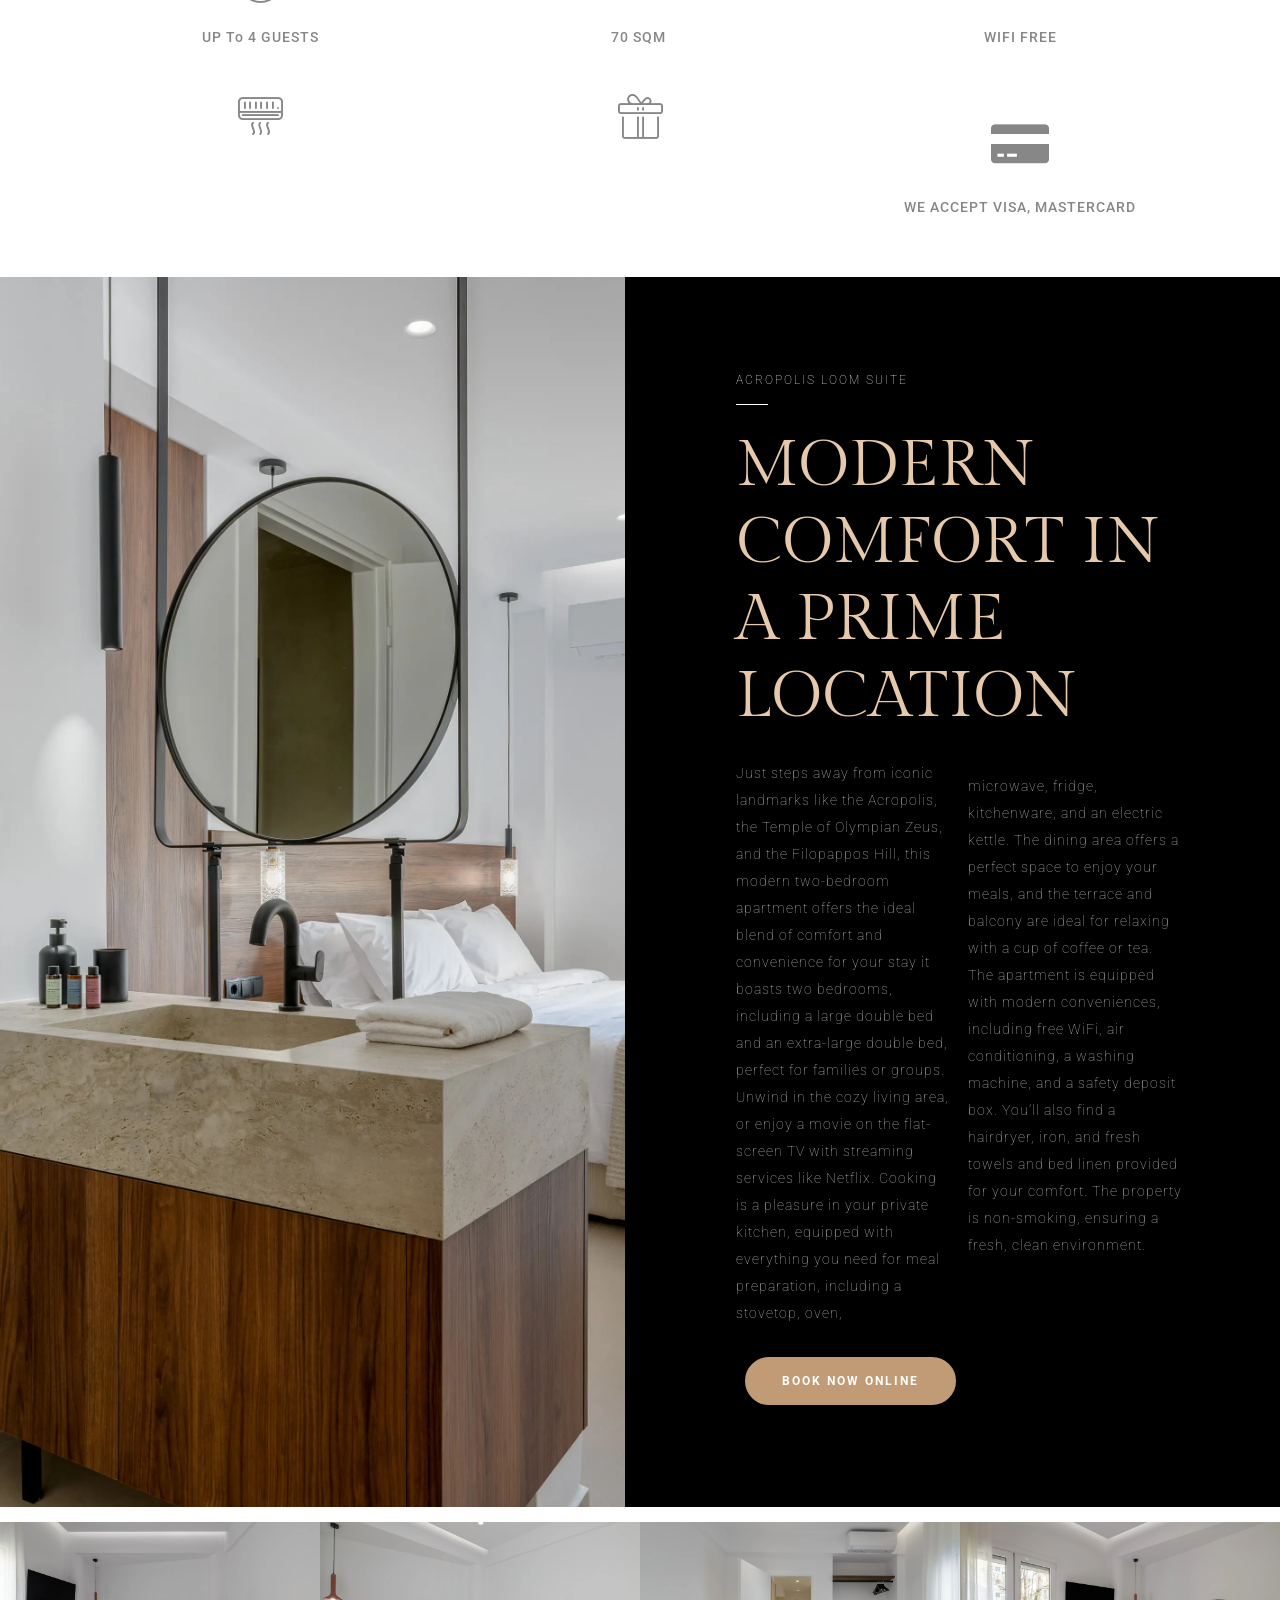
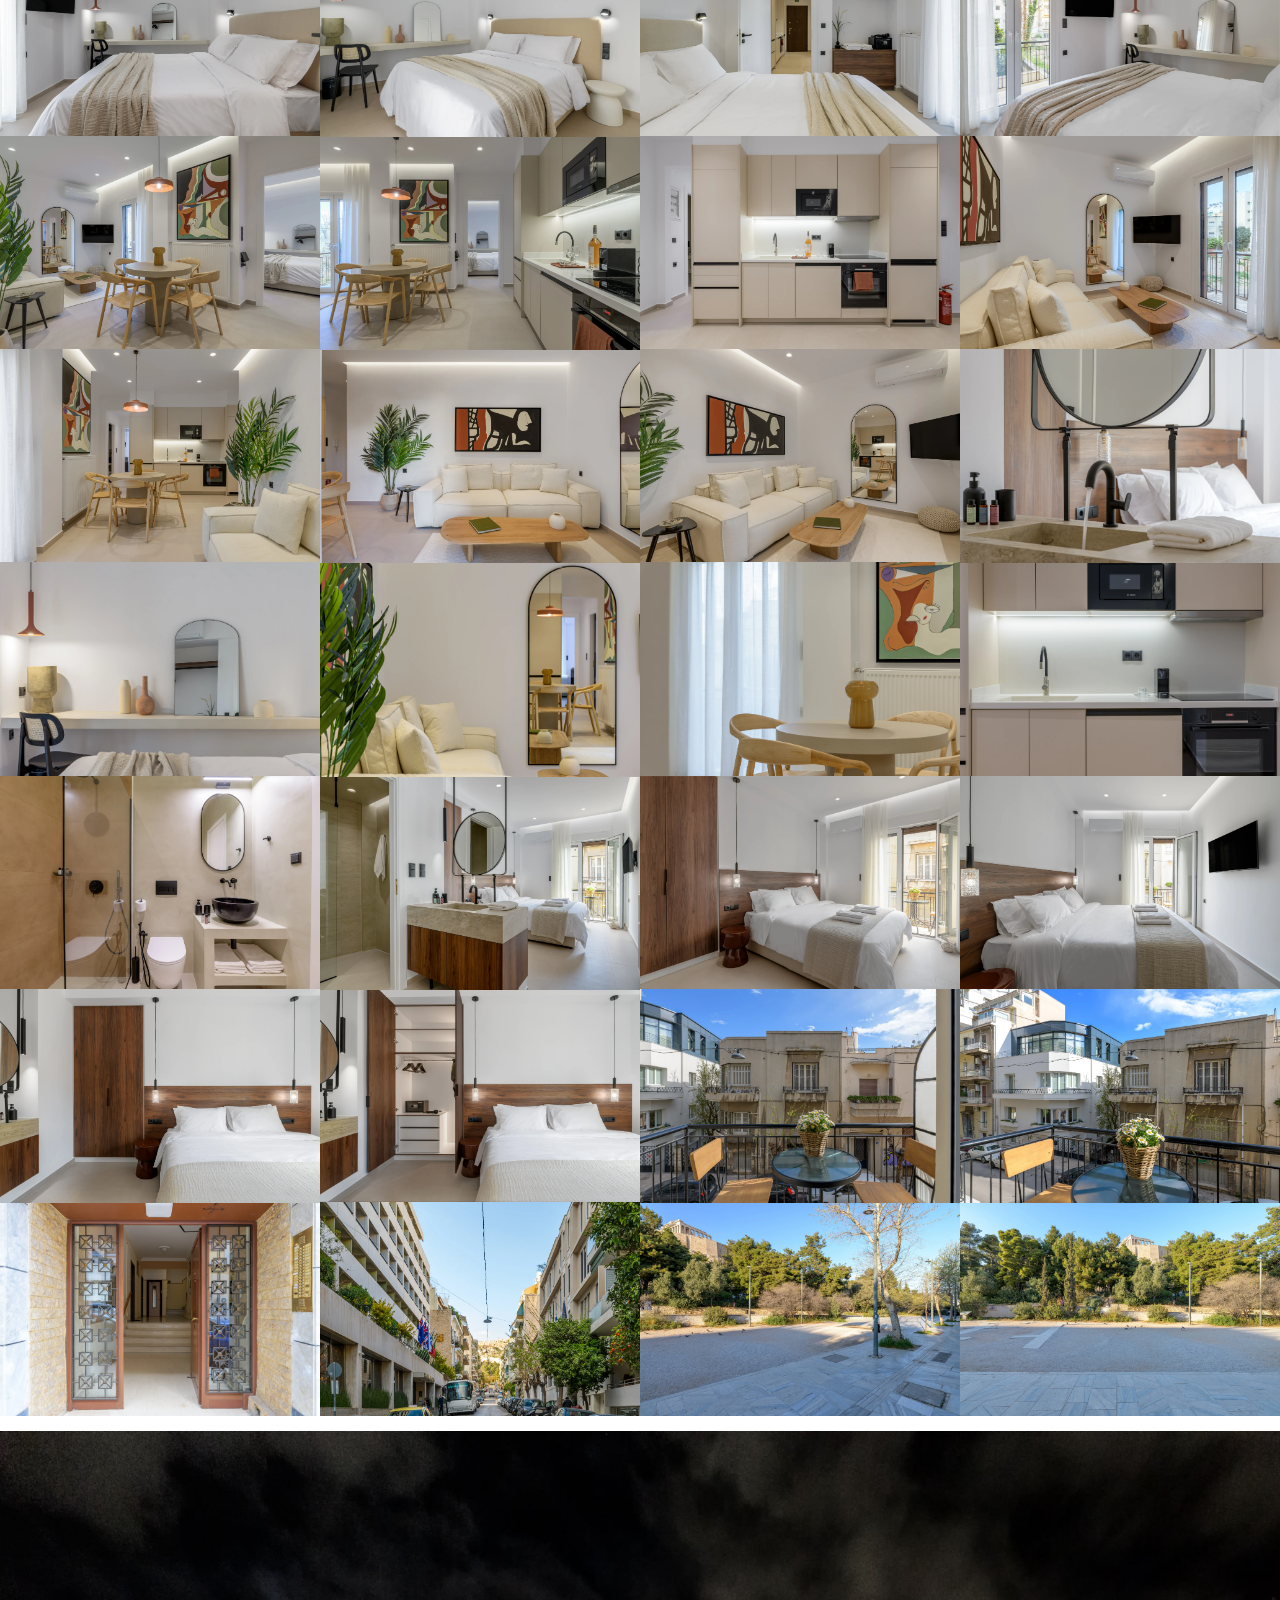
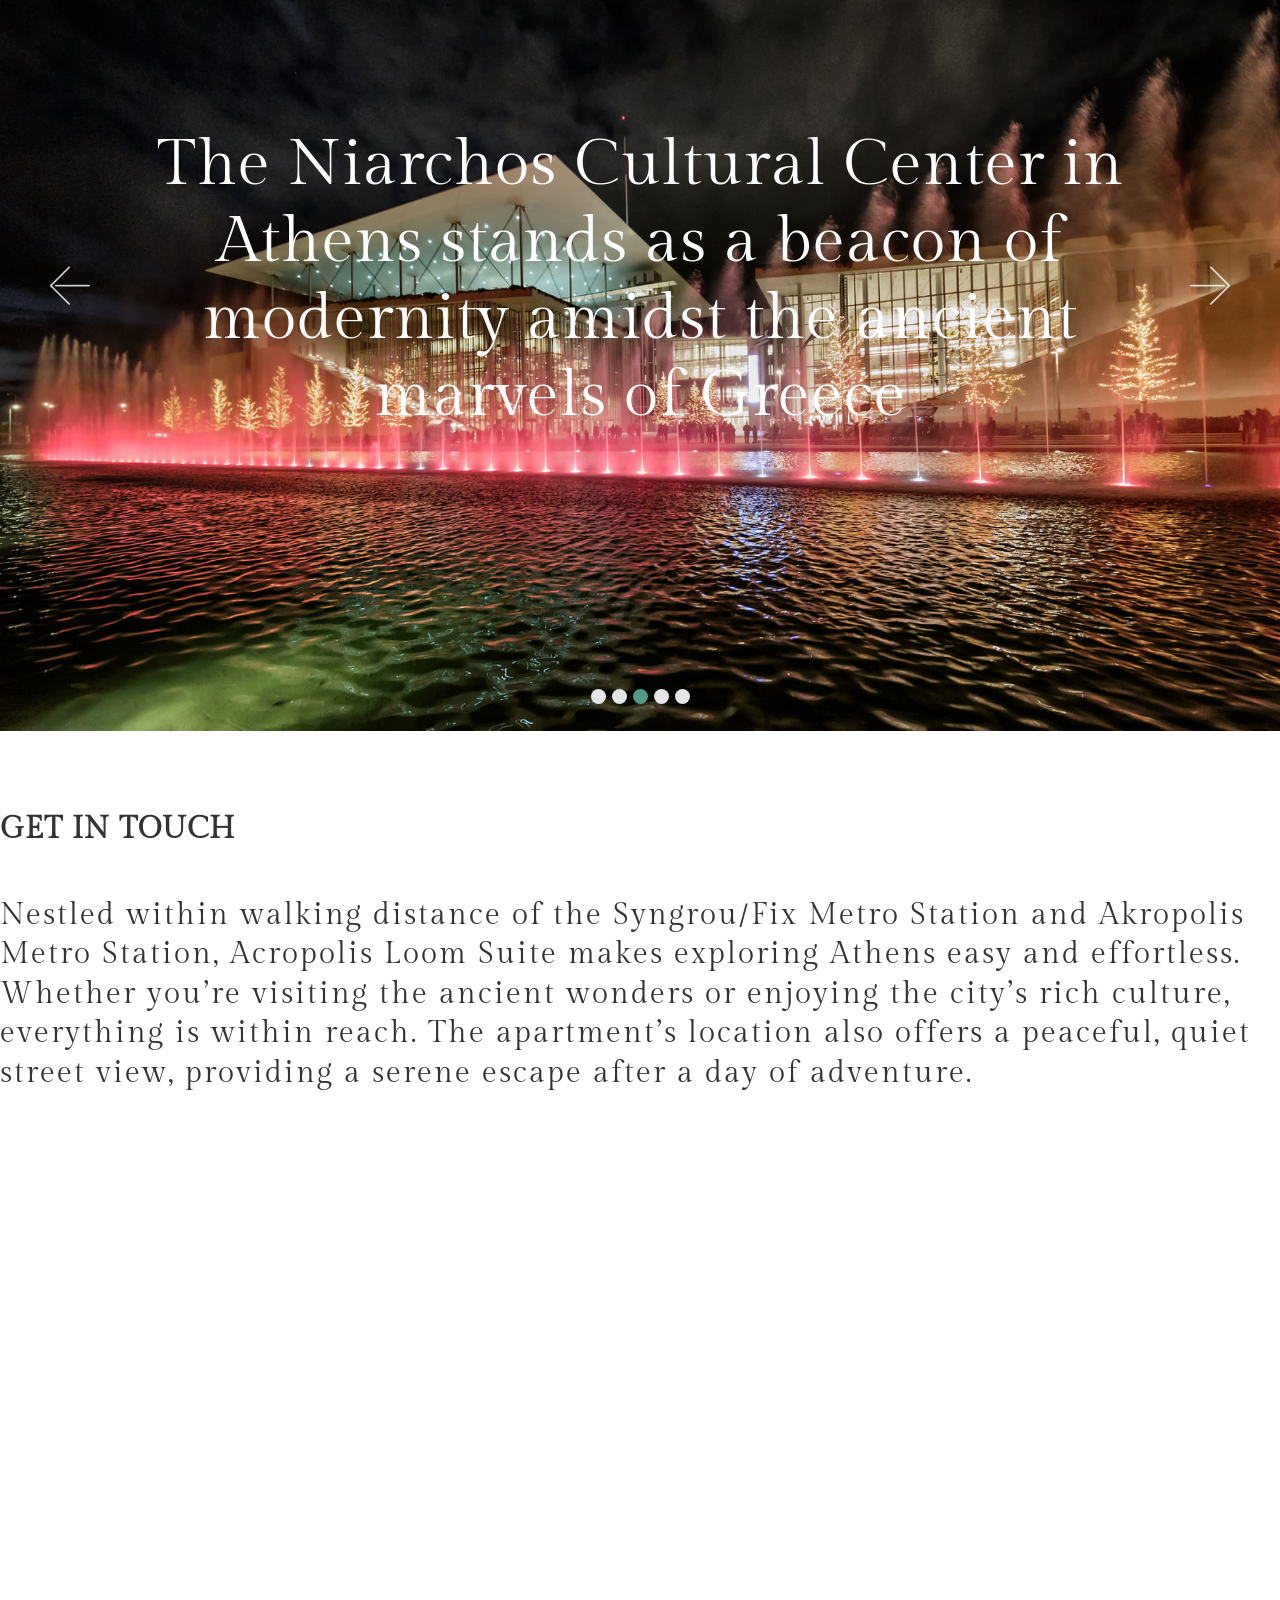
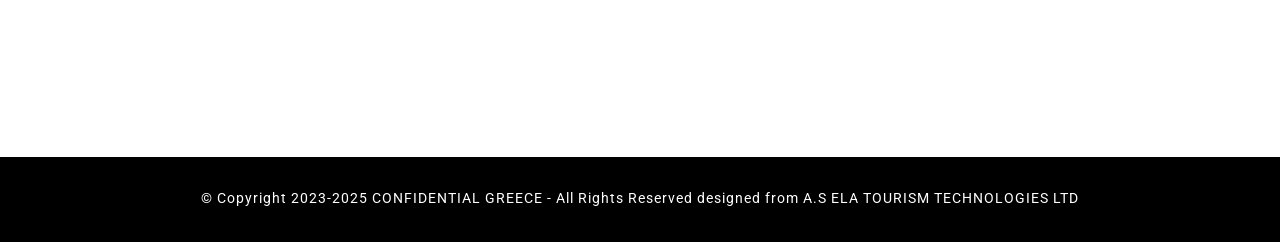
==== commit 96ad498e: "create github pages" ====
--- a/page6.html
+++ b/page6.html
@@ -29,7 +29,7 @@
   <noscript><link rel="stylesheet" href="https://fonts.googleapis.com/css?family=Gilda+Display:400&display=swap"></noscript>
   <link rel="preload" href="https://fonts.googleapis.com/css?family=Roboto:100,100i,300,300i,400,400i,500,500i,700,700i,900,900i&display=swap" as="style" onload="this.onload=null;this.rel='stylesheet'">
   <noscript><link rel="stylesheet" href="https://fonts.googleapis.com/css?family=Roboto:100,100i,300,300i,400,400i,500,500i,700,700i,900,900i&display=swap"></noscript>
-  <link rel="preload" as="style" href="assets/mobirise/css/mbr-additional.css?v=171qiv"><link rel="stylesheet" href="assets/mobirise/css/mbr-additional.css?v=171qiv" type="text/css">
+  <link rel="preload" as="style" href="assets/mobirise/css/mbr-additional.css?v=DE5TCi"><link rel="stylesheet" href="assets/mobirise/css/mbr-additional.css?v=DE5TCi" type="text/css">
 
   
   <style>
@@ -237,13 +237,13 @@
 	
 
 	<div class="container-fluid">
-		<div class="carousel slide carousel-fade" id="uHCi5vcYNk" data-ride="carousel" data-interval="3000">
+		<div class="carousel slide carousel-fade" id="uHCt12ATGe" data-ride="carousel" data-interval="3000">
 			<ol class="carousel-indicators">
-				<li data-slide-to="0" class="active" data-target="#uHCi5vcYNk"></li>
-				<li data-slide-to="1" data-target="#uHCi5vcYNk"></li>
-				<li data-slide-to="2" data-target="#uHCi5vcYNk"></li>
-				<li data-slide-to="3" data-target="#uHCi5vcYNk"></li>
-				<li data-slide-to="4" data-target="#uHCi5vcYNk"></li>
+				<li data-slide-to="0" class="active" data-target="#uHCt12ATGe"></li>
+				<li data-slide-to="1" data-target="#uHCt12ATGe"></li>
+				<li data-slide-to="2" data-target="#uHCt12ATGe"></li>
+				<li data-slide-to="3" data-target="#uHCt12ATGe"></li>
+				<li data-slide-to="4" data-target="#uHCt12ATGe"></li>
 			</ol>
 			<div class="carousel-inner">
 				
@@ -327,11 +327,11 @@
 					</div>
 				</div>
 			</div>
-			<a class="carousel-control carousel-control-prev" role="button" data-slide="prev" href="#uHCi5vcYNk">
+			<a class="carousel-control carousel-control-prev" role="button" data-slide="prev" href="#uHCt12ATGe">
 				<span class="mbri-left" aria-hidden="true"></span>
 				<span class="sr-only">Previous</span>
 			</a>
-			<a class="carousel-control carousel-control-next" role="button" data-slide="next" href="#uHCi5vcYNk">
+			<a class="carousel-control carousel-control-next" role="button" data-slide="next" href="#uHCt12ATGe">
 				<span class="mbri-right" aria-hidden="true"></span>
 				<span class="sr-only">Next</span>
 			</a>
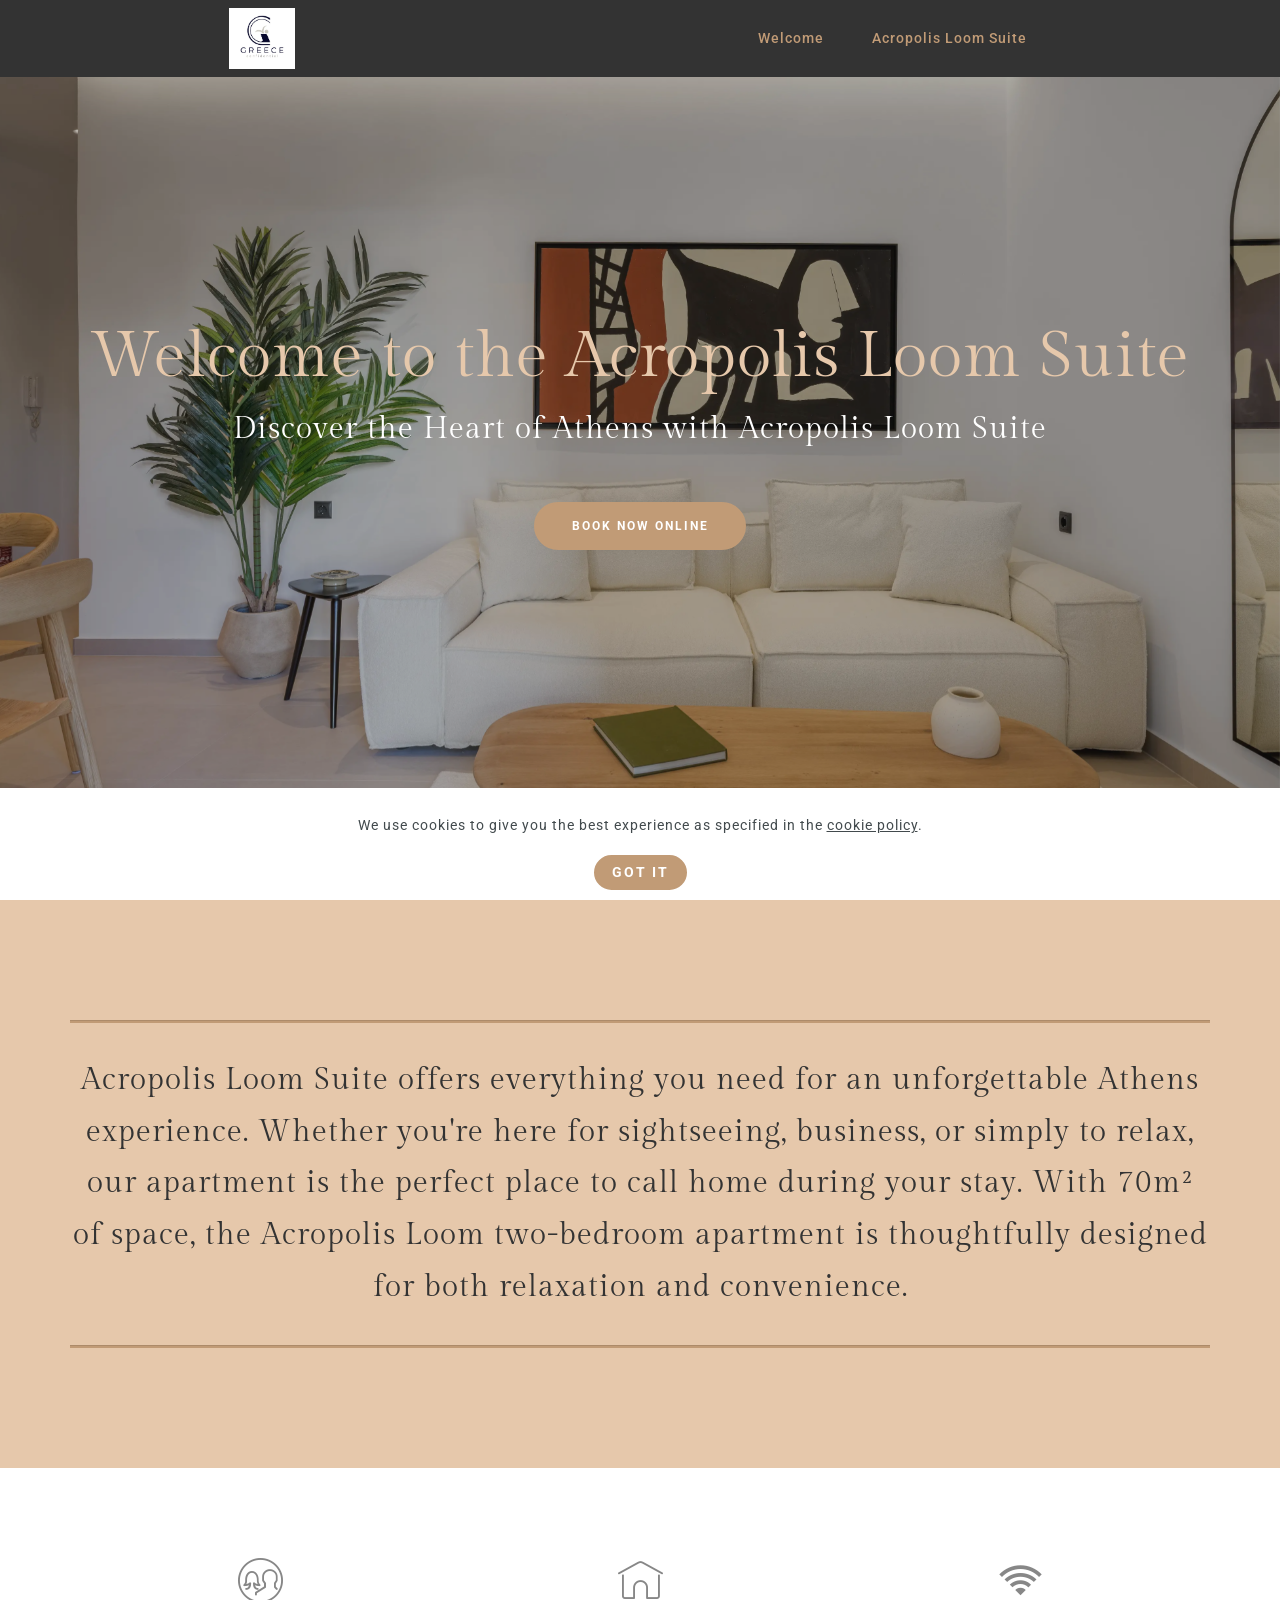
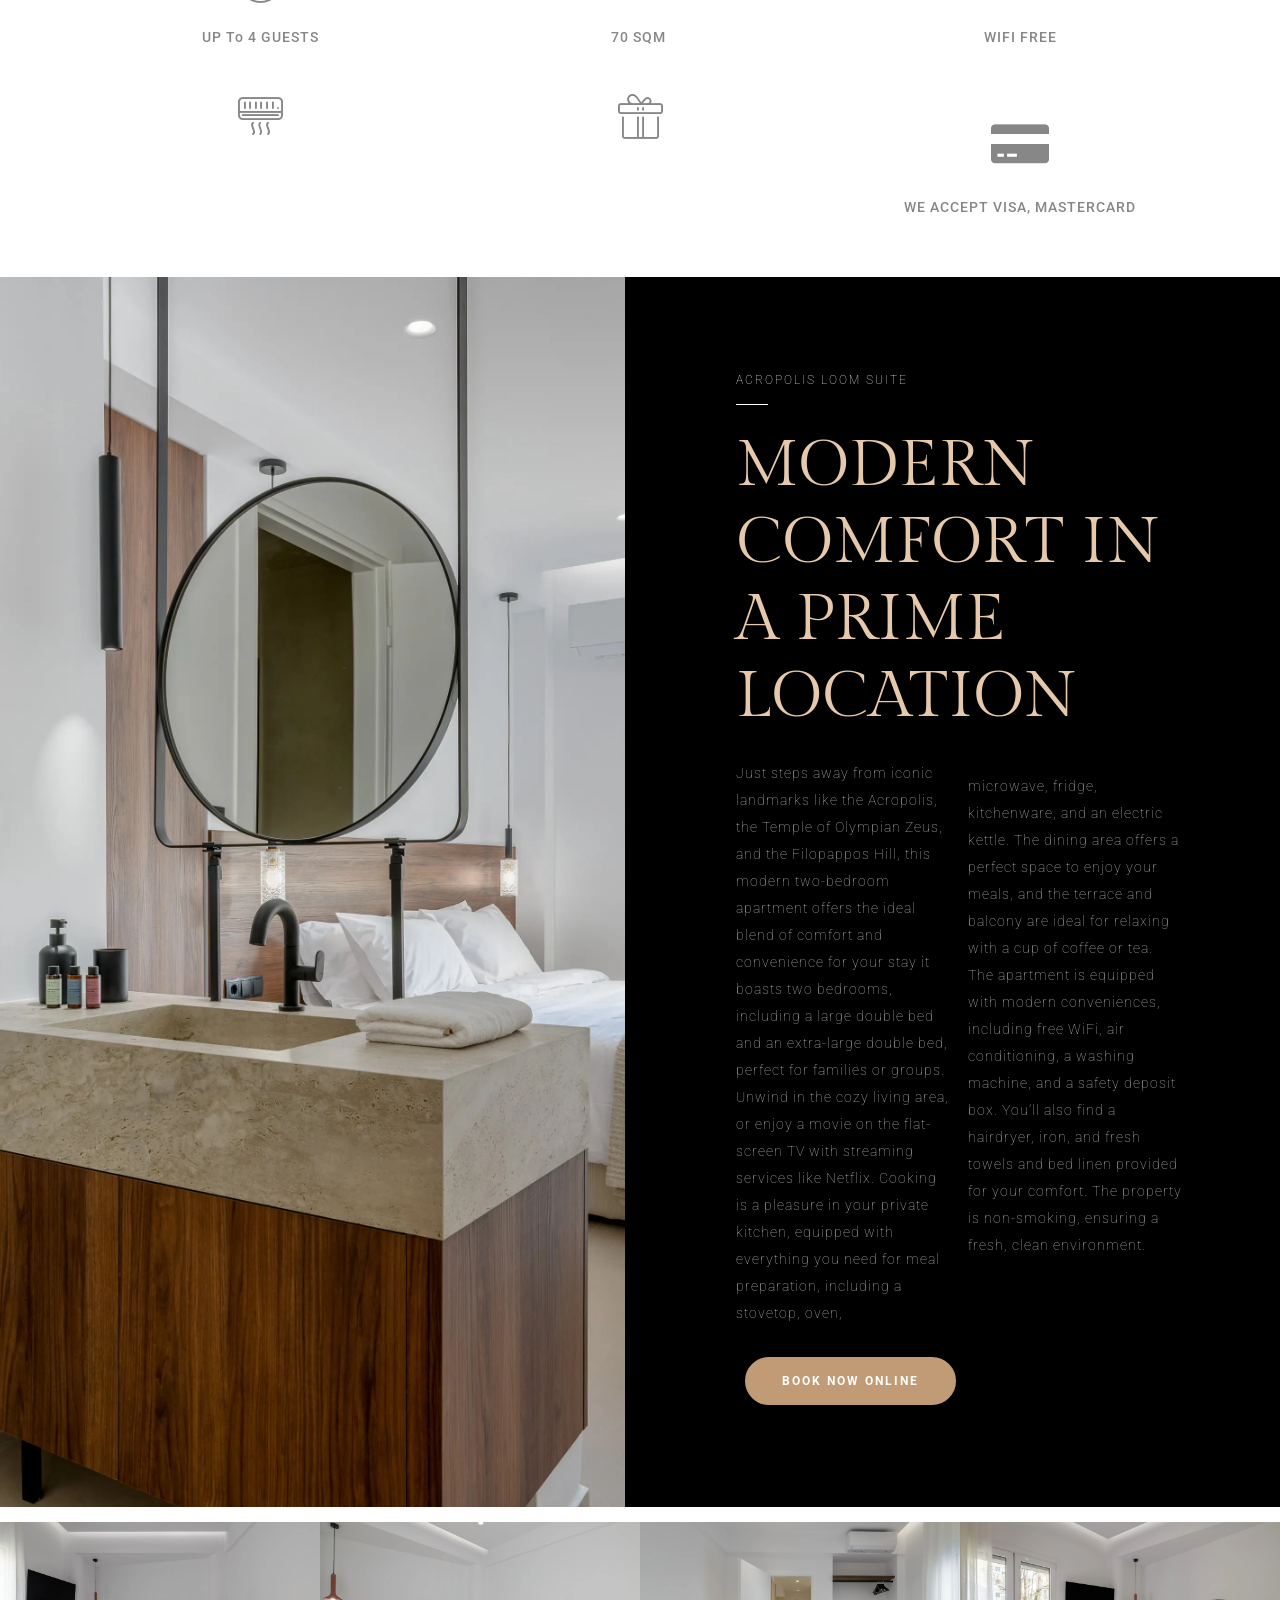
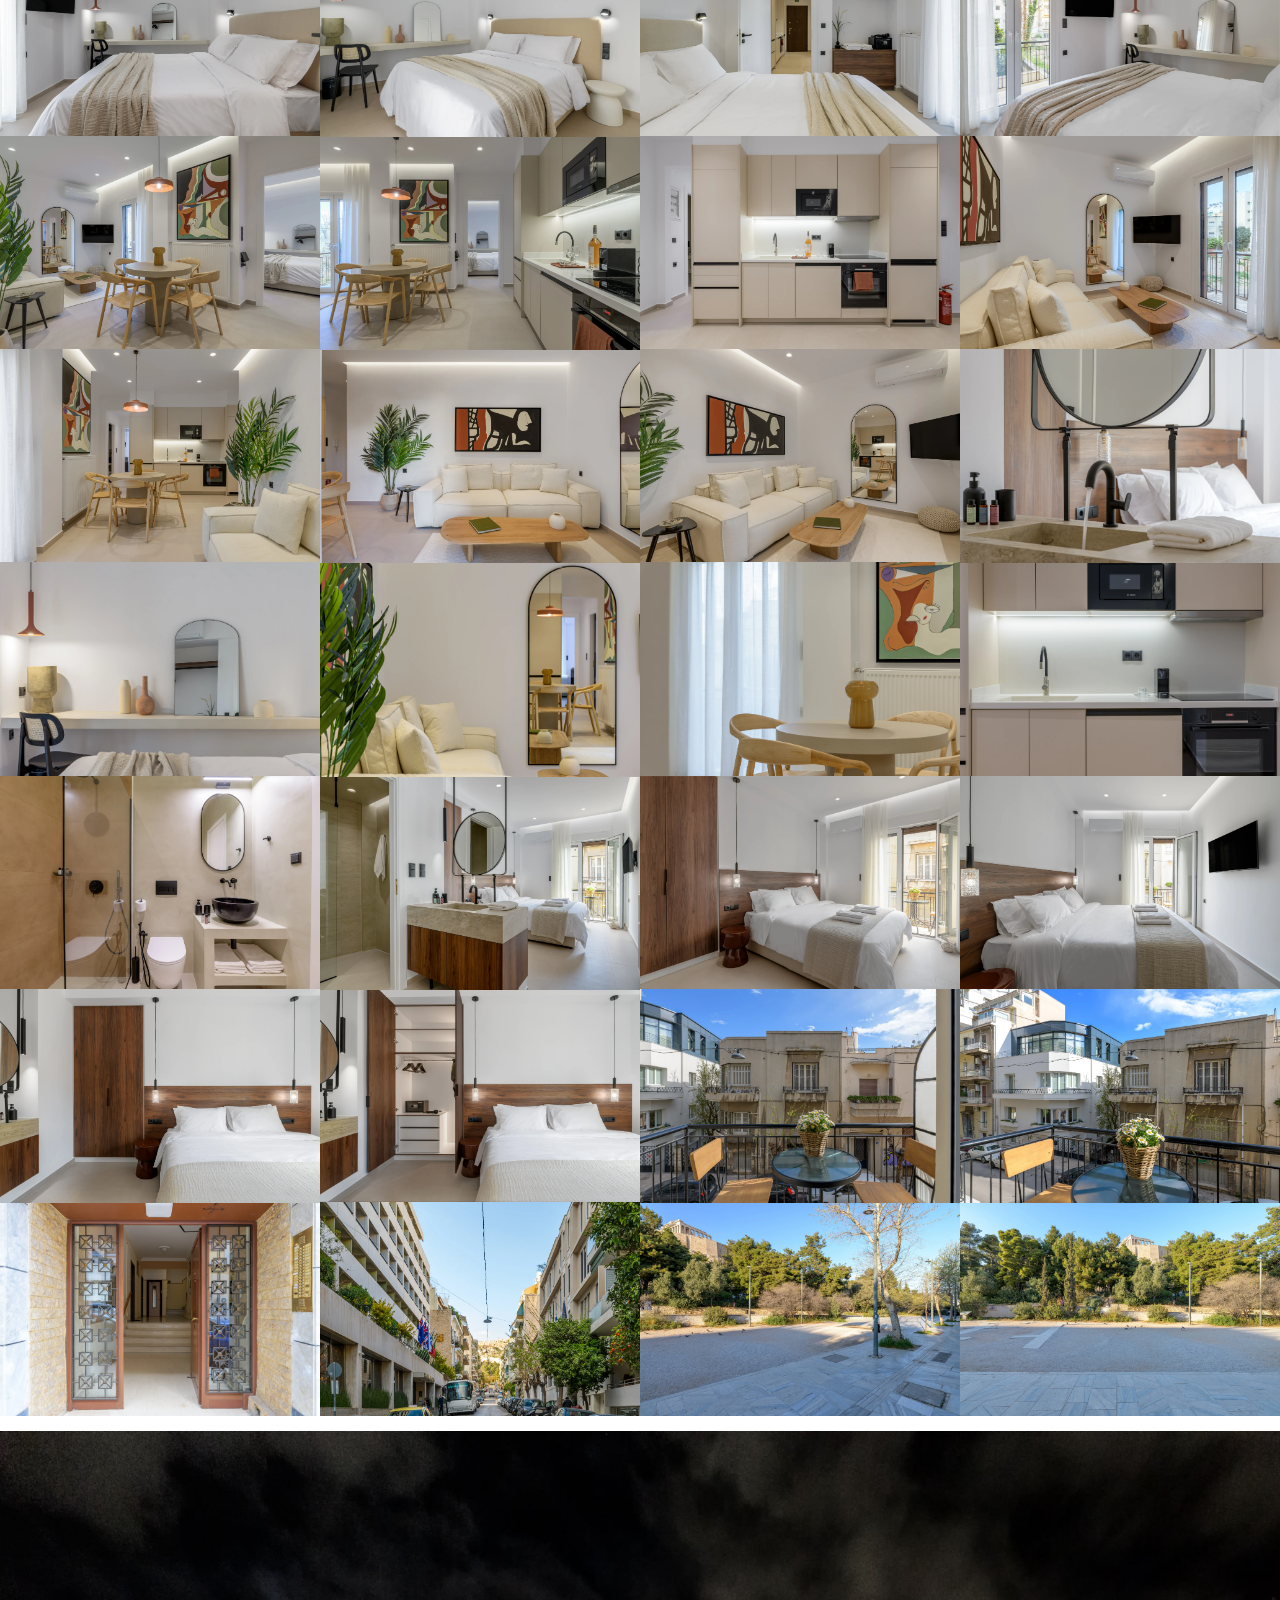
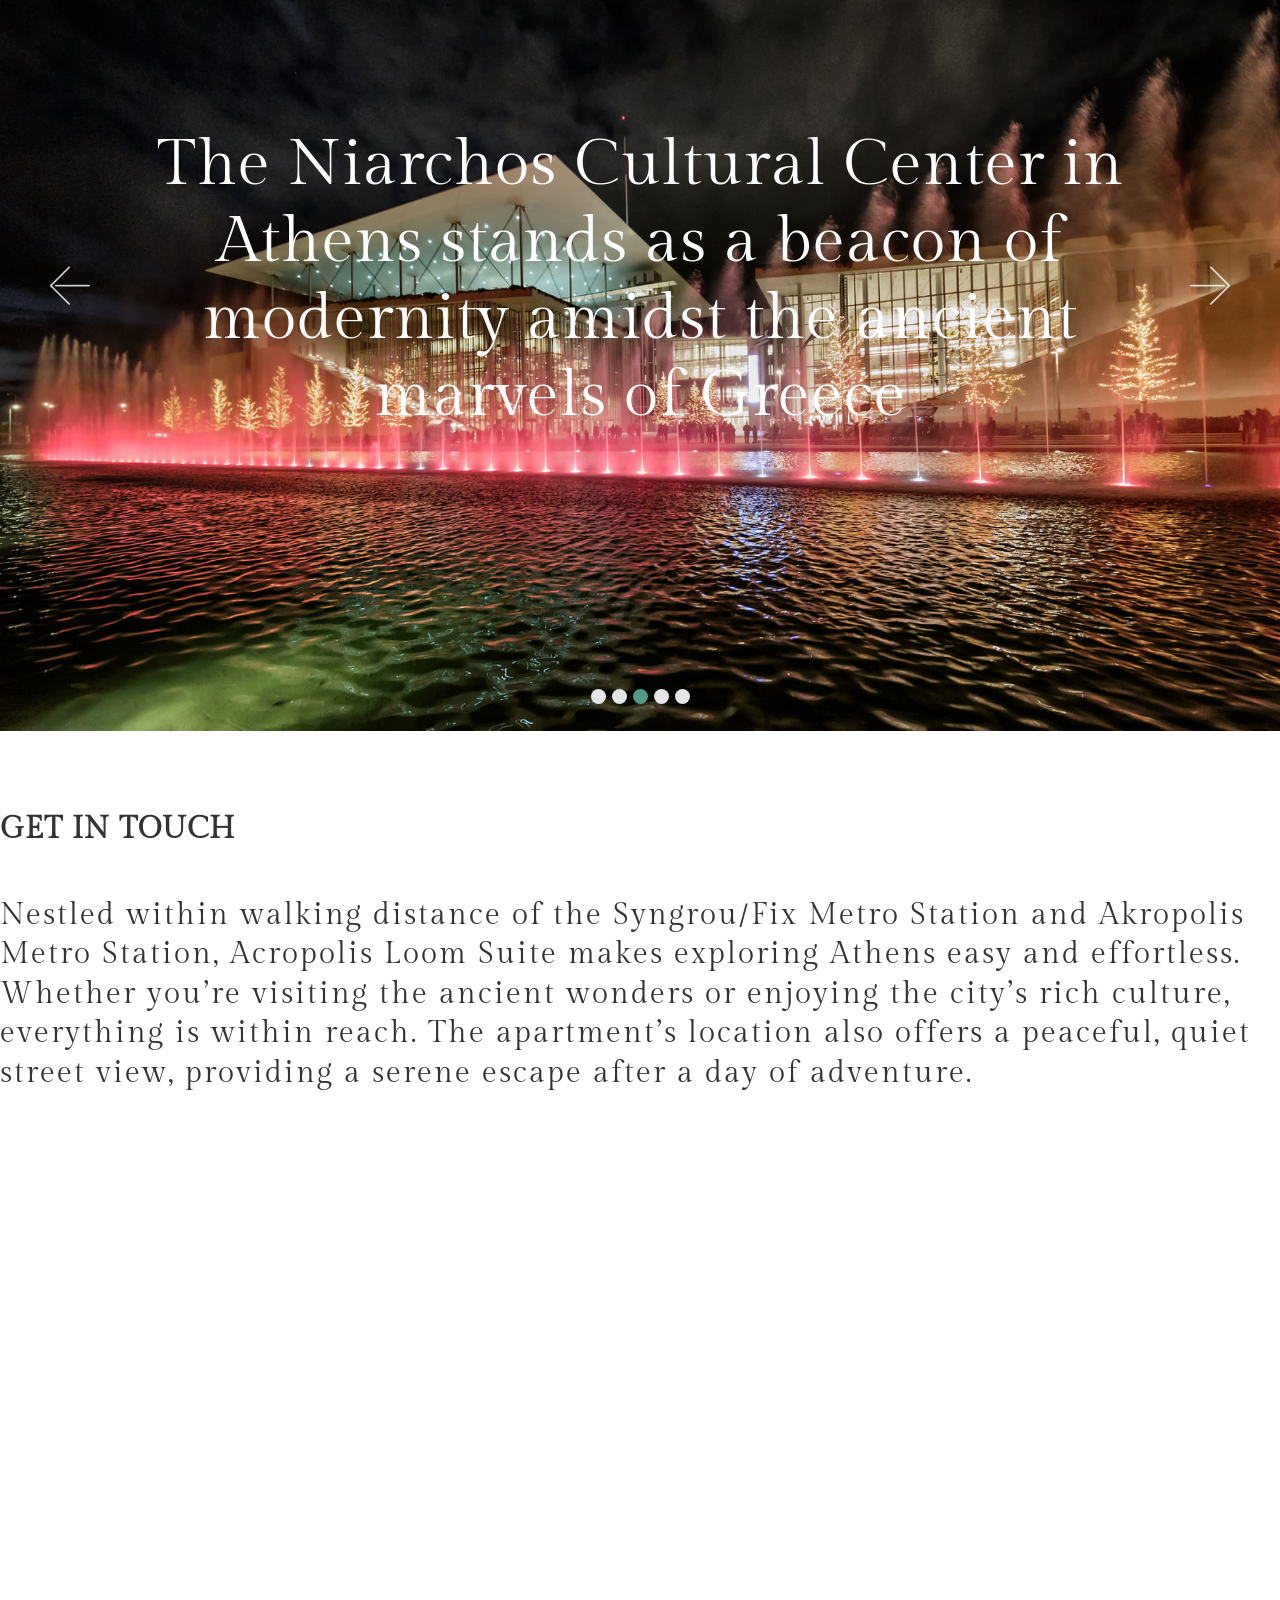
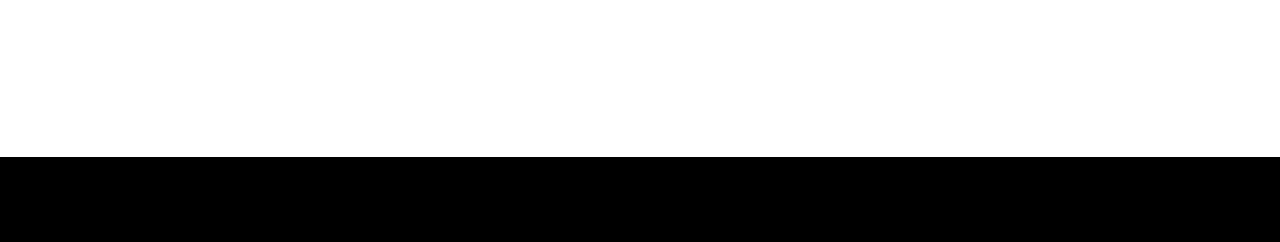
==== commit 5a7d1408: "create github pages" ====
--- a/page6.html
+++ b/page6.html
@@ -29,7 +29,7 @@
   <noscript><link rel="stylesheet" href="https://fonts.googleapis.com/css?family=Gilda+Display:400&display=swap"></noscript>
   <link rel="preload" href="https://fonts.googleapis.com/css?family=Roboto:100,100i,300,300i,400,400i,500,500i,700,700i,900,900i&display=swap" as="style" onload="this.onload=null;this.rel='stylesheet'">
   <noscript><link rel="stylesheet" href="https://fonts.googleapis.com/css?family=Roboto:100,100i,300,300i,400,400i,500,500i,700,700i,900,900i&display=swap"></noscript>
-  <link rel="preload" as="style" href="assets/mobirise/css/mbr-additional.css?v=DE5TCi"><link rel="stylesheet" href="assets/mobirise/css/mbr-additional.css?v=DE5TCi" type="text/css">
+  <link rel="preload" as="style" href="assets/mobirise/css/mbr-additional.css?v=XWodTi"><link rel="stylesheet" href="assets/mobirise/css/mbr-additional.css?v=XWodTi" type="text/css">
 
   
   <style>
@@ -64,7 +64,7 @@
 		</button>
 		<div class="collapse navbar-collapse" id="navbarSupportedContent">
 			<ul class="navbar-nav nav-dropdown mbr-section-btn nav-right" data-app-modern-menu="true"><li class="nav-item"><a class="nav-link link text-warning text-primary display-7" href="httpsacropolisloomsuite.com.html#features2-3x">Welcome</a></li><li class="nav-item">
-					<a class="nav-link link text-warning text-primary display-7" href="index.html#header6-0">Acropolis Loom Suite</a>
+					<a class="nav-link link text-warning text-primary display-7" href="page6.html#header6-3o">Acropolis Loom Suite</a>
 				</li></ul>
 			
 			
@@ -237,13 +237,13 @@
 	
 
 	<div class="container-fluid">
-		<div class="carousel slide carousel-fade" id="uHCt12ATGe" data-ride="carousel" data-interval="3000">
+		<div class="carousel slide carousel-fade" id="uHCtEYwhfe" data-ride="carousel" data-interval="3000">
 			<ol class="carousel-indicators">
-				<li data-slide-to="0" class="active" data-target="#uHCt12ATGe"></li>
-				<li data-slide-to="1" data-target="#uHCt12ATGe"></li>
-				<li data-slide-to="2" data-target="#uHCt12ATGe"></li>
-				<li data-slide-to="3" data-target="#uHCt12ATGe"></li>
-				<li data-slide-to="4" data-target="#uHCt12ATGe"></li>
+				<li data-slide-to="0" class="active" data-target="#uHCtEYwhfe"></li>
+				<li data-slide-to="1" data-target="#uHCtEYwhfe"></li>
+				<li data-slide-to="2" data-target="#uHCtEYwhfe"></li>
+				<li data-slide-to="3" data-target="#uHCtEYwhfe"></li>
+				<li data-slide-to="4" data-target="#uHCtEYwhfe"></li>
 			</ol>
 			<div class="carousel-inner">
 				
@@ -327,11 +327,11 @@
 					</div>
 				</div>
 			</div>
-			<a class="carousel-control carousel-control-prev" role="button" data-slide="prev" href="#uHCt12ATGe">
+			<a class="carousel-control carousel-control-prev" role="button" data-slide="prev" href="#uHCtEYwhfe">
 				<span class="mbri-left" aria-hidden="true"></span>
 				<span class="sr-only">Previous</span>
 			</a>
-			<a class="carousel-control carousel-control-next" role="button" data-slide="next" href="#uHCt12ATGe">
+			<a class="carousel-control carousel-control-next" role="button" data-slide="next" href="#uHCtEYwhfe">
 				<span class="mbri-right" aria-hidden="true"></span>
 				<span class="sr-only">Next</span>
 			</a>
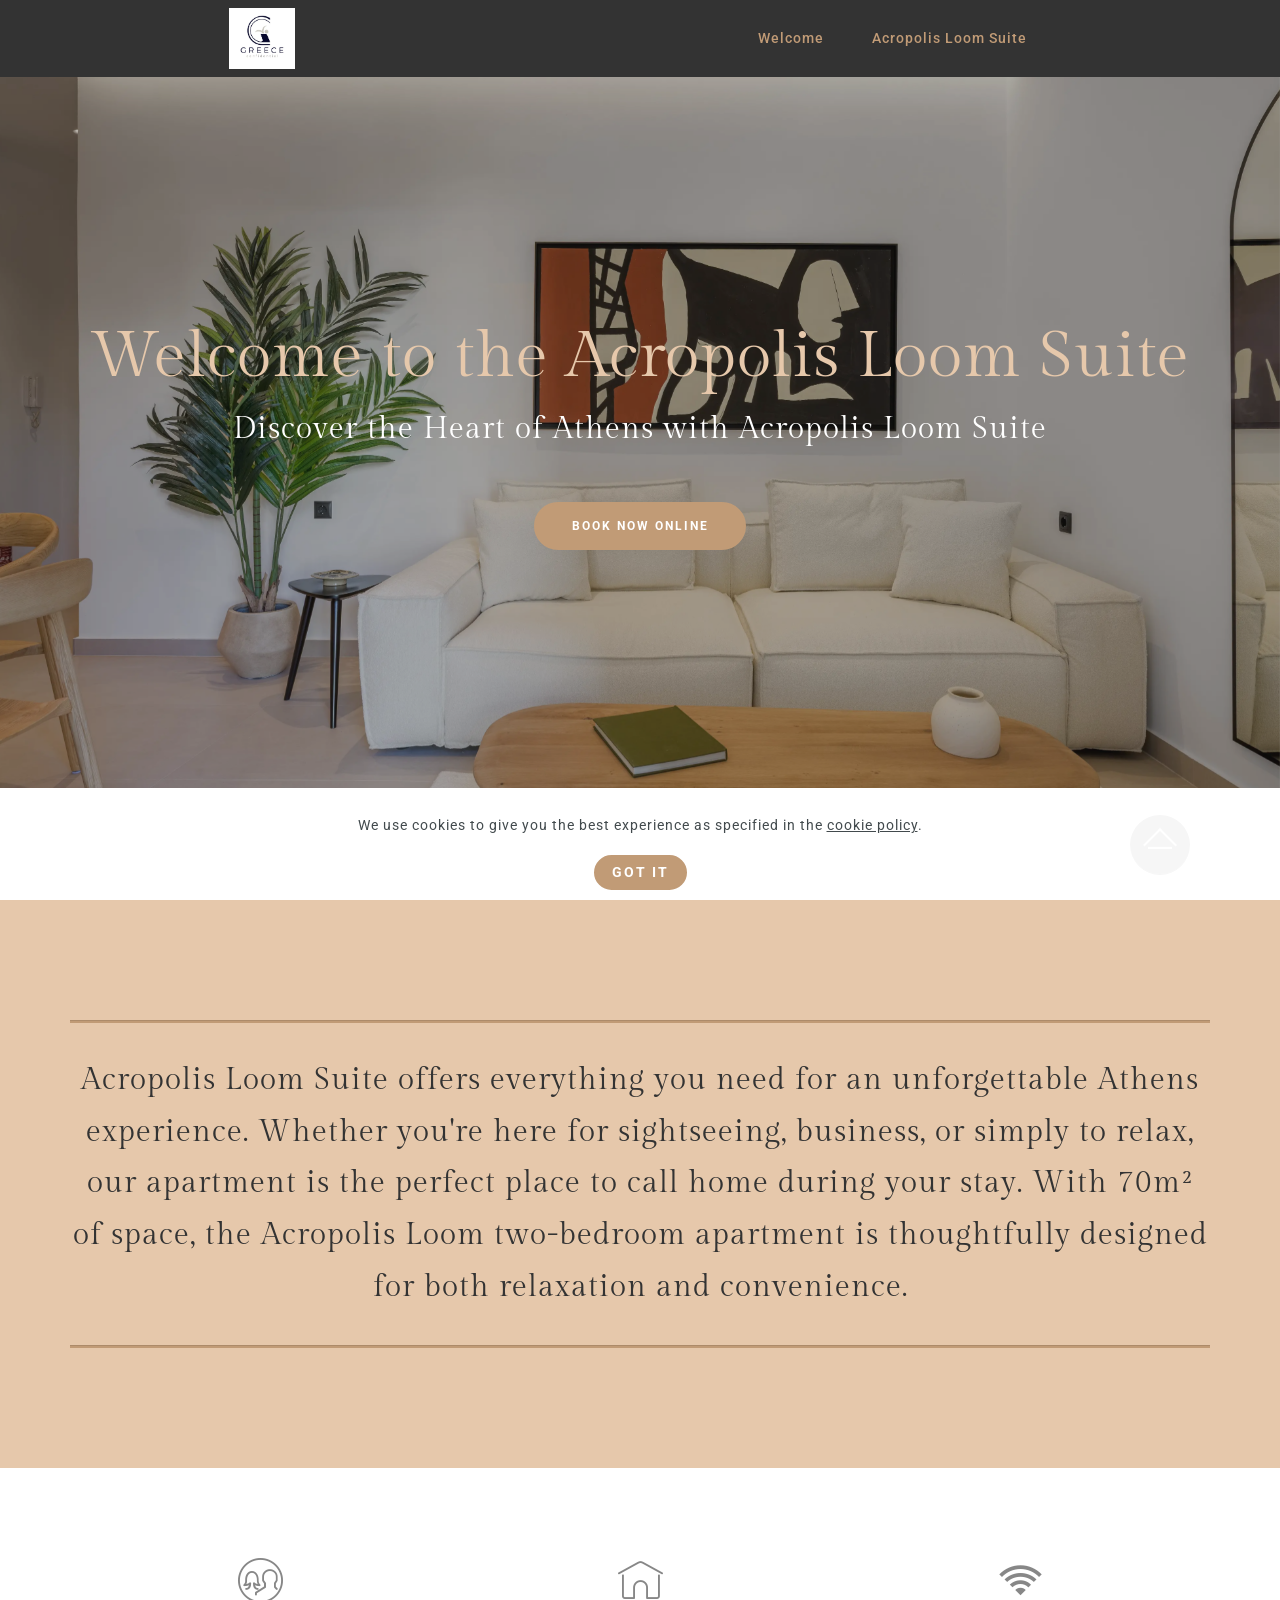
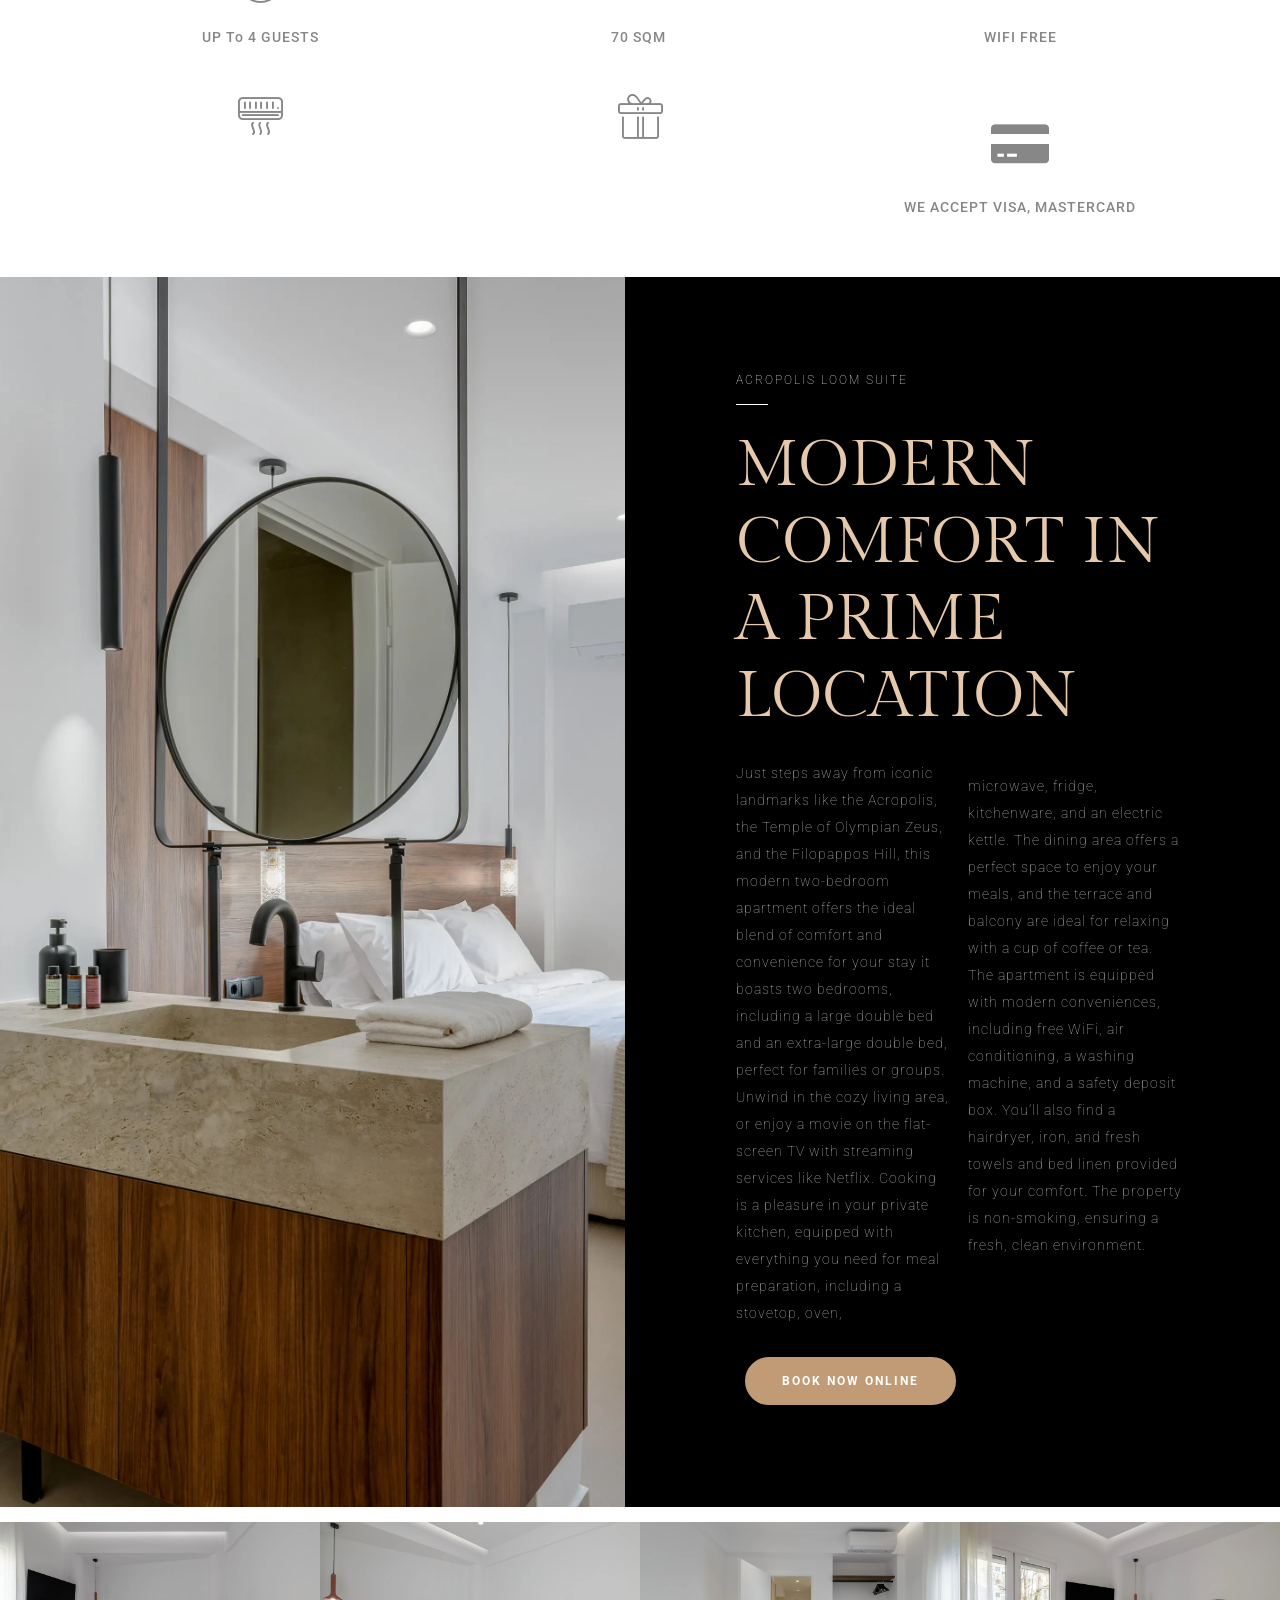
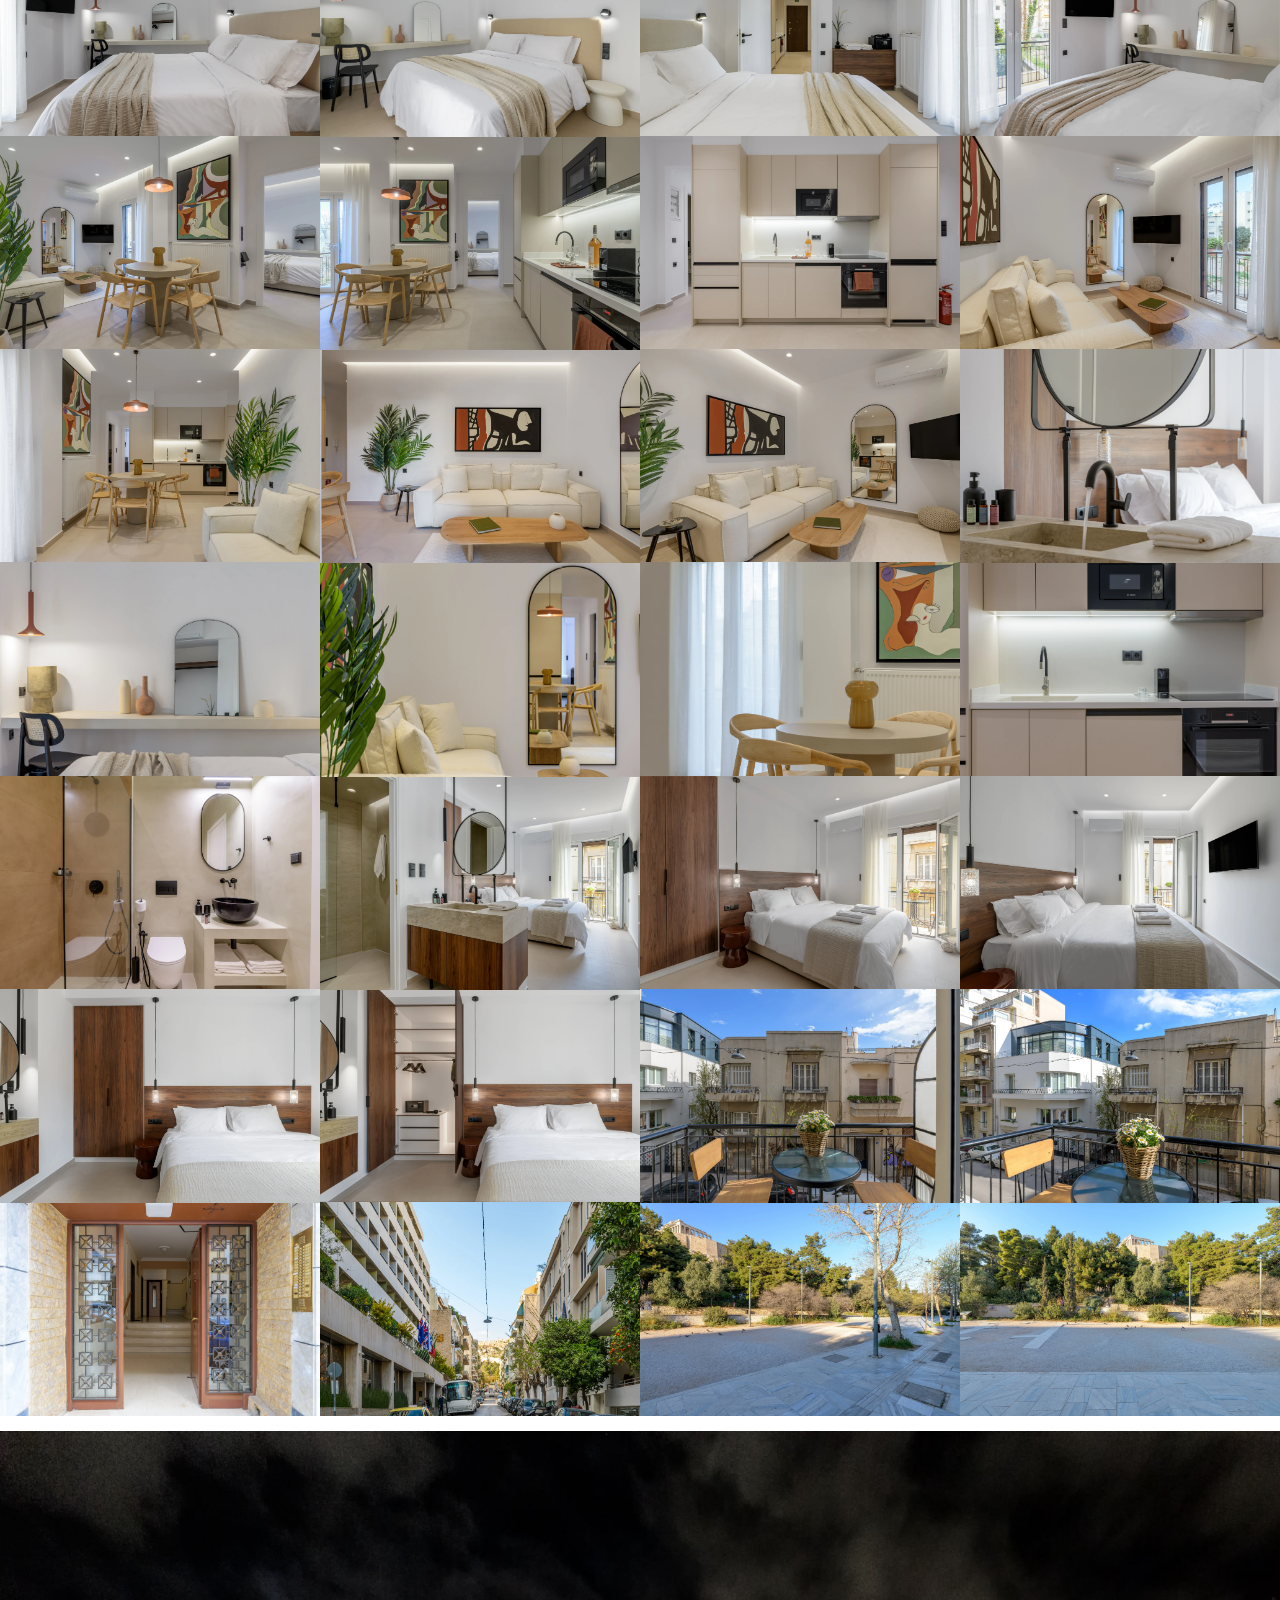
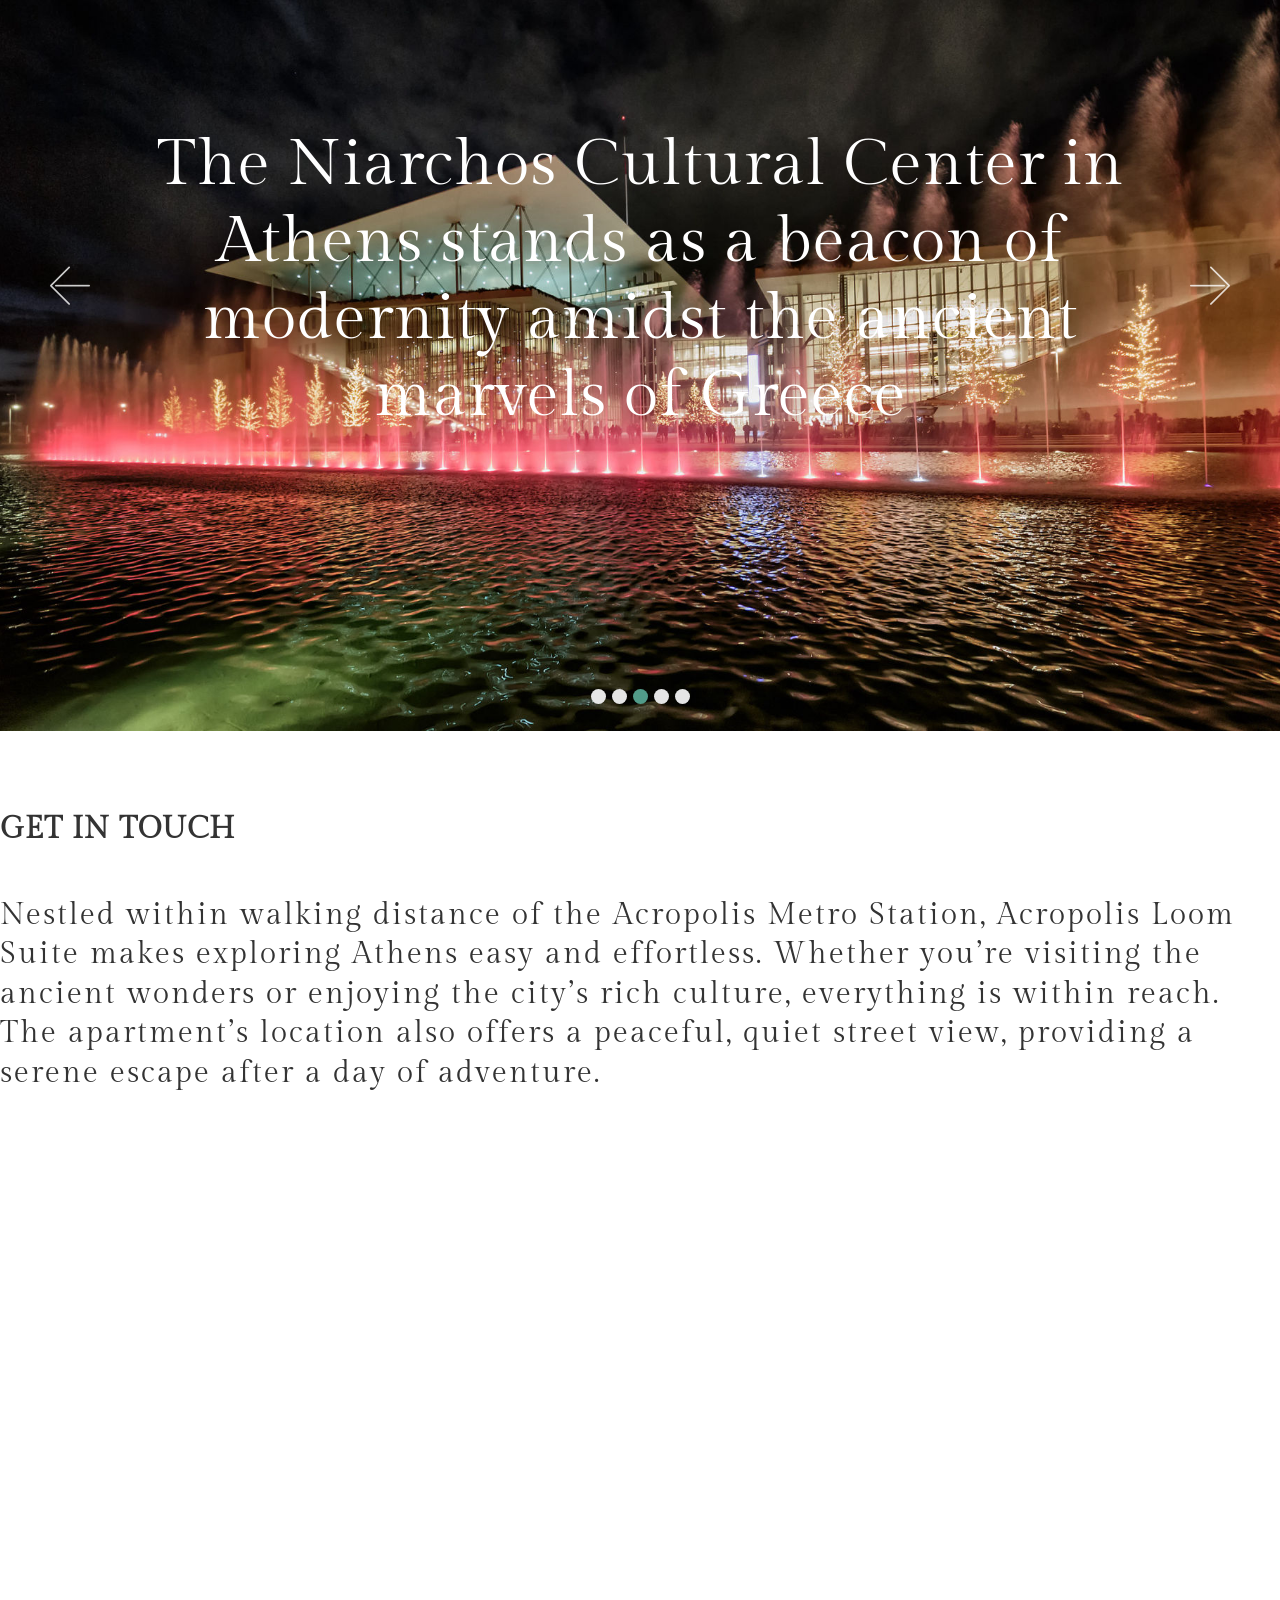
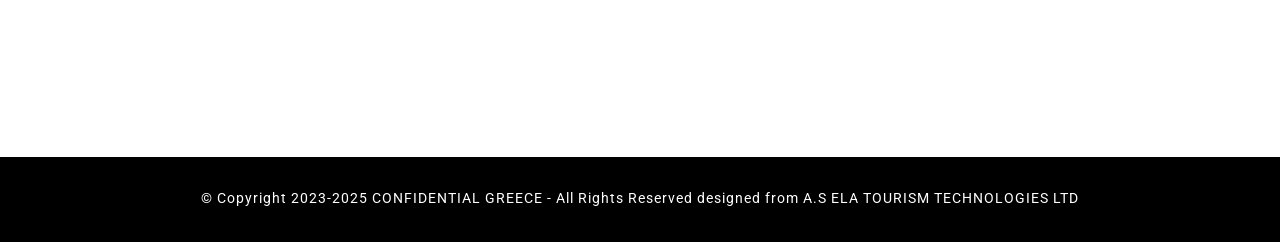
==== commit 4420899e: "create github pages" ====
--- a/page6.html
+++ b/page6.html
@@ -29,7 +29,7 @@
   <noscript><link rel="stylesheet" href="https://fonts.googleapis.com/css?family=Gilda+Display:400&display=swap"></noscript>
   <link rel="preload" href="https://fonts.googleapis.com/css?family=Roboto:100,100i,300,300i,400,400i,500,500i,700,700i,900,900i&display=swap" as="style" onload="this.onload=null;this.rel='stylesheet'">
   <noscript><link rel="stylesheet" href="https://fonts.googleapis.com/css?family=Roboto:100,100i,300,300i,400,400i,500,500i,700,700i,900,900i&display=swap"></noscript>
-  <link rel="preload" as="style" href="assets/mobirise/css/mbr-additional.css?v=XWodTi"><link rel="stylesheet" href="assets/mobirise/css/mbr-additional.css?v=XWodTi" type="text/css">
+  <link rel="preload" as="style" href="assets/mobirise/css/mbr-additional.css?v=Gii71P"><link rel="stylesheet" href="assets/mobirise/css/mbr-additional.css?v=Gii71P" type="text/css">
 
   
   <style>
@@ -237,13 +237,13 @@
 	
 
 	<div class="container-fluid">
-		<div class="carousel slide carousel-fade" id="uHCtEYwhfe" data-ride="carousel" data-interval="3000">
+		<div class="carousel slide carousel-fade" id="uHCyGEQwFk" data-ride="carousel" data-interval="3000">
 			<ol class="carousel-indicators">
-				<li data-slide-to="0" class="active" data-target="#uHCtEYwhfe"></li>
-				<li data-slide-to="1" data-target="#uHCtEYwhfe"></li>
-				<li data-slide-to="2" data-target="#uHCtEYwhfe"></li>
-				<li data-slide-to="3" data-target="#uHCtEYwhfe"></li>
-				<li data-slide-to="4" data-target="#uHCtEYwhfe"></li>
+				<li data-slide-to="0" class="active" data-target="#uHCyGEQwFk"></li>
+				<li data-slide-to="1" data-target="#uHCyGEQwFk"></li>
+				<li data-slide-to="2" data-target="#uHCyGEQwFk"></li>
+				<li data-slide-to="3" data-target="#uHCyGEQwFk"></li>
+				<li data-slide-to="4" data-target="#uHCyGEQwFk"></li>
 			</ol>
 			<div class="carousel-inner">
 				
@@ -327,11 +327,11 @@
 					</div>
 				</div>
 			</div>
-			<a class="carousel-control carousel-control-prev" role="button" data-slide="prev" href="#uHCtEYwhfe">
+			<a class="carousel-control carousel-control-prev" role="button" data-slide="prev" href="#uHCyGEQwFk">
 				<span class="mbri-left" aria-hidden="true"></span>
 				<span class="sr-only">Previous</span>
 			</a>
-			<a class="carousel-control carousel-control-next" role="button" data-slide="next" href="#uHCtEYwhfe">
+			<a class="carousel-control carousel-control-next" role="button" data-slide="next" href="#uHCyGEQwFk">
 				<span class="mbri-right" aria-hidden="true"></span>
 				<span class="sr-only">Next</span>
 			</a>
@@ -346,7 +346,7 @@
     <div>
         <div class="mbr-section-head mb-4">
             <h3 class="mbr-section-title mbr-fonts-style mb-5 display-5"><strong>GET IN TOUCH</strong></h3>
-            <h4 class="mbr-section-subtitle mbr-fonts-style mb-0 mt-2 display-5">Nestled within walking distance of the Syngrou/Fix Metro Station and Akropolis Metro Station, Acropolis Loom Suite makes exploring Athens easy and effortless. Whether you’re visiting the ancient wonders or enjoying the city’s rich culture, everything is within reach. The apartment’s location also offers a peaceful, quiet street view, providing a serene escape after a day of adventure.</h4>
+            <h4 class="mbr-section-subtitle mbr-fonts-style mb-0 mt-2 display-5">Nestled within walking distance of the Acropolis Metro Station, Acropolis Loom Suite makes exploring Athens easy and effortless. Whether you’re visiting the ancient wonders or enjoying the city’s rich culture, everything is within reach. The apartment’s location also offers a peaceful, quiet street view, providing a serene escape after a day of adventure.</h4>
         </div>
         <div class="google-map"><iframe frameborder="0" style="border:0" src="https://www.google.com/maps/embed?pb=!1m18!1m12!1m3!1d3145.4269786835!2d23.726252199999994!3d37.96716369999999!2m3!1f0!2f0!3f0!3m2!1i1024!2i768!4f13.1!3m3!1m2!1s0x14a1bd1a67d0c251%3A0x3de43ccdbd7aedc!2sParthenonos%2010%2C%20Athina%20117%2042%2C%20Greece!5e0!3m2!1sen!2sde!4v1743964361584!5m2!1sen!2sde" allowfullscreen=""></iframe></div>
     </div>
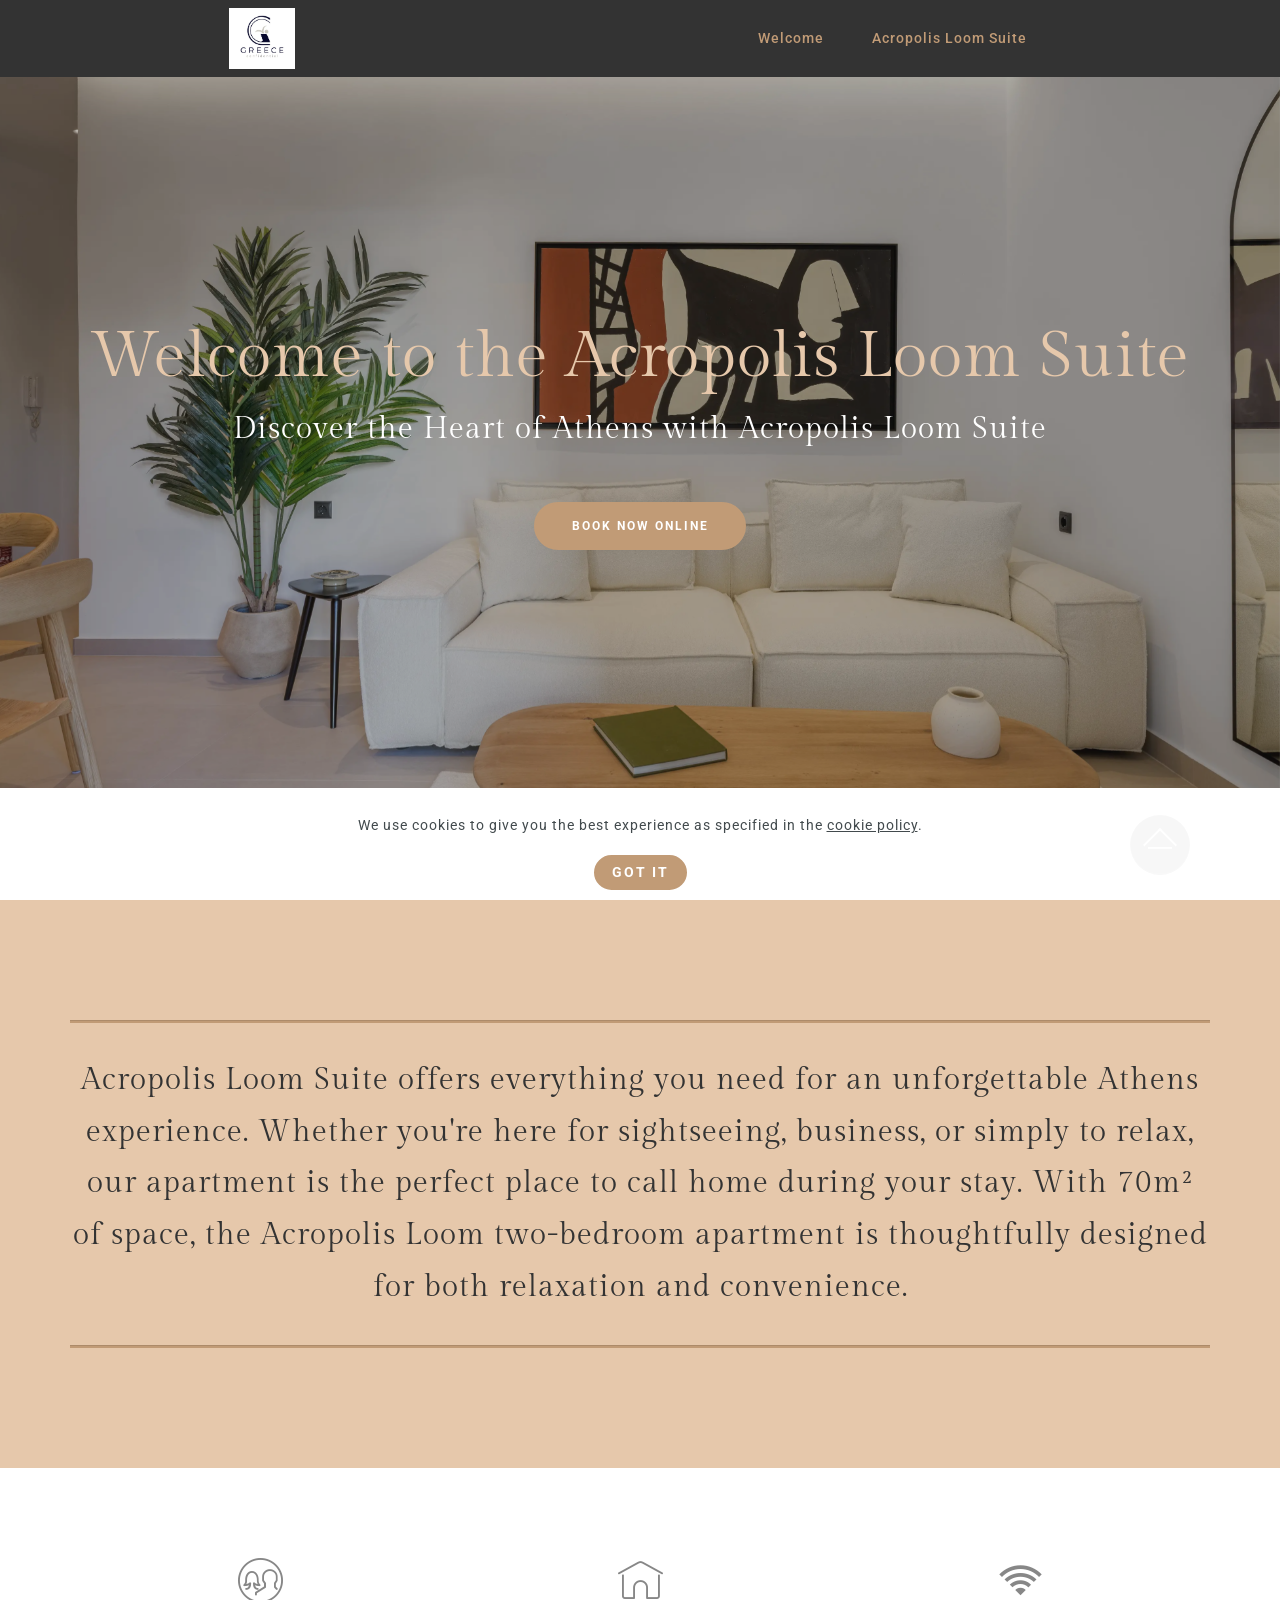
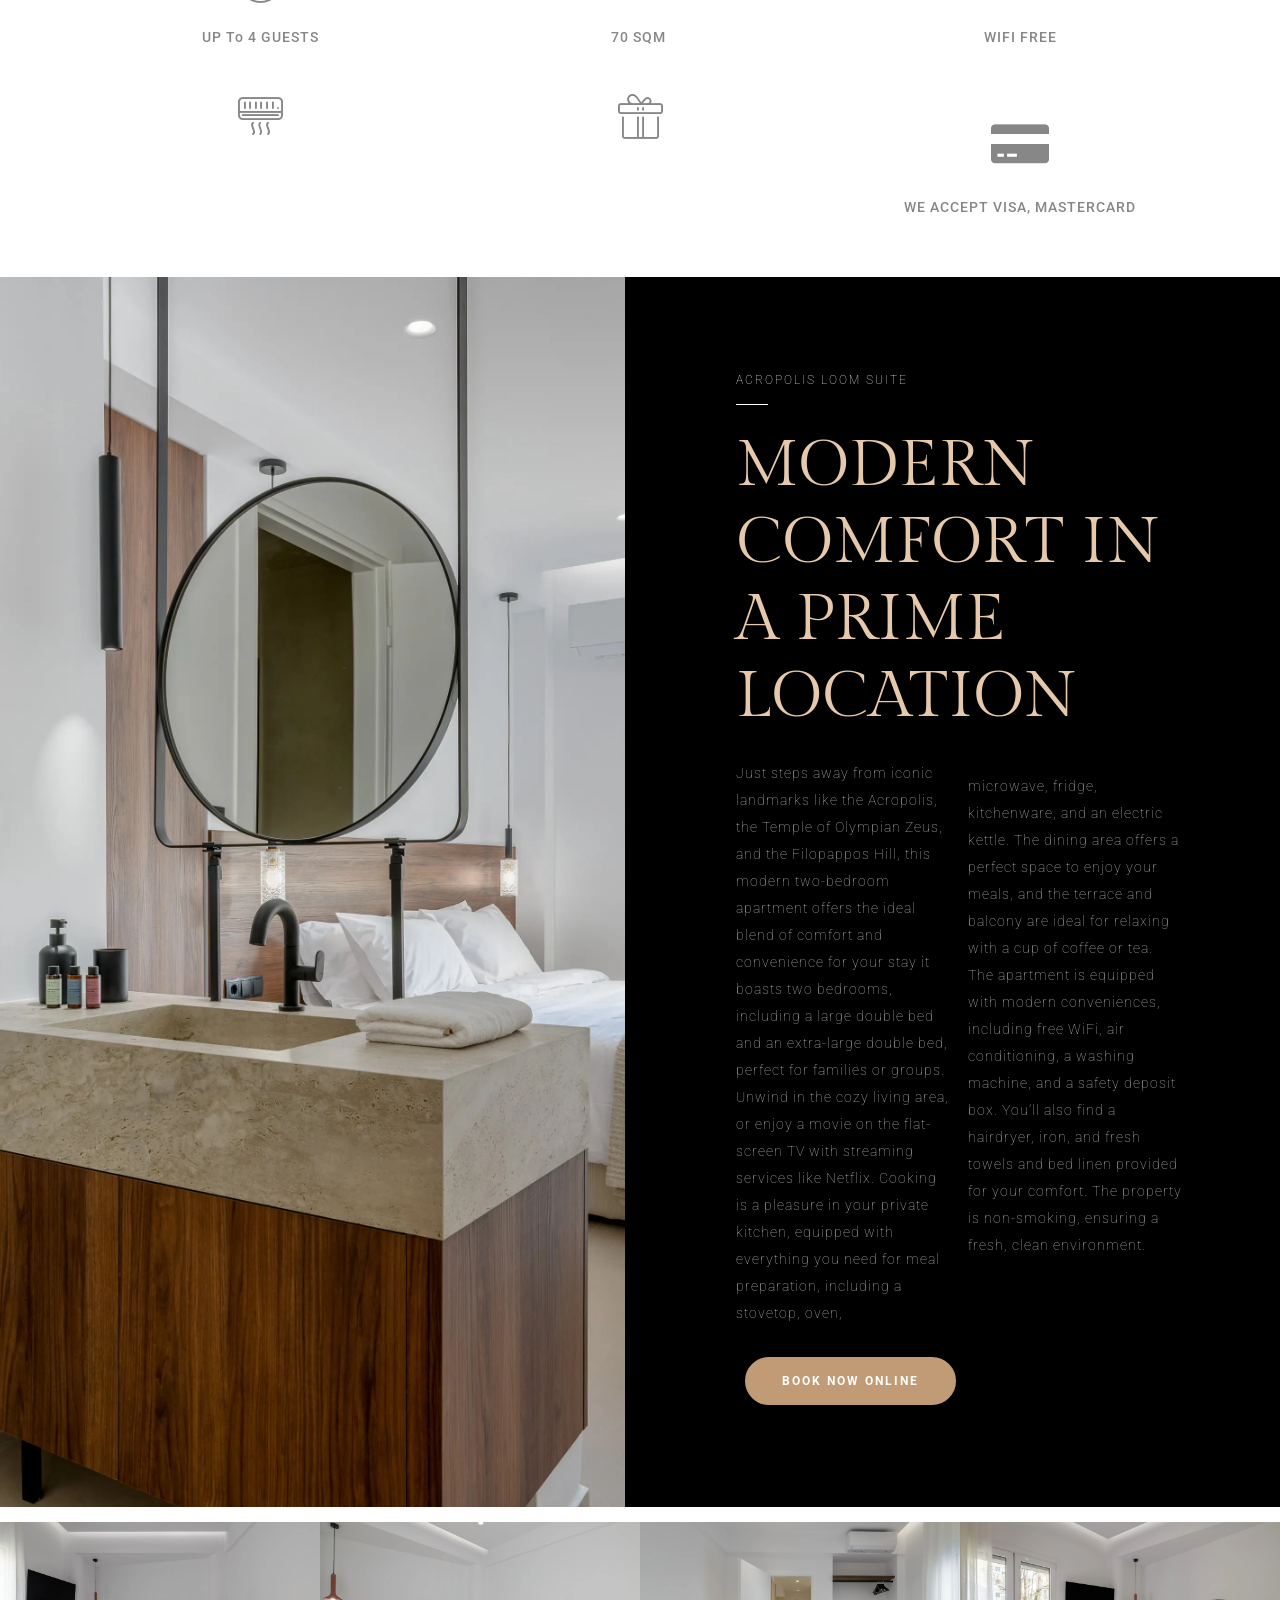
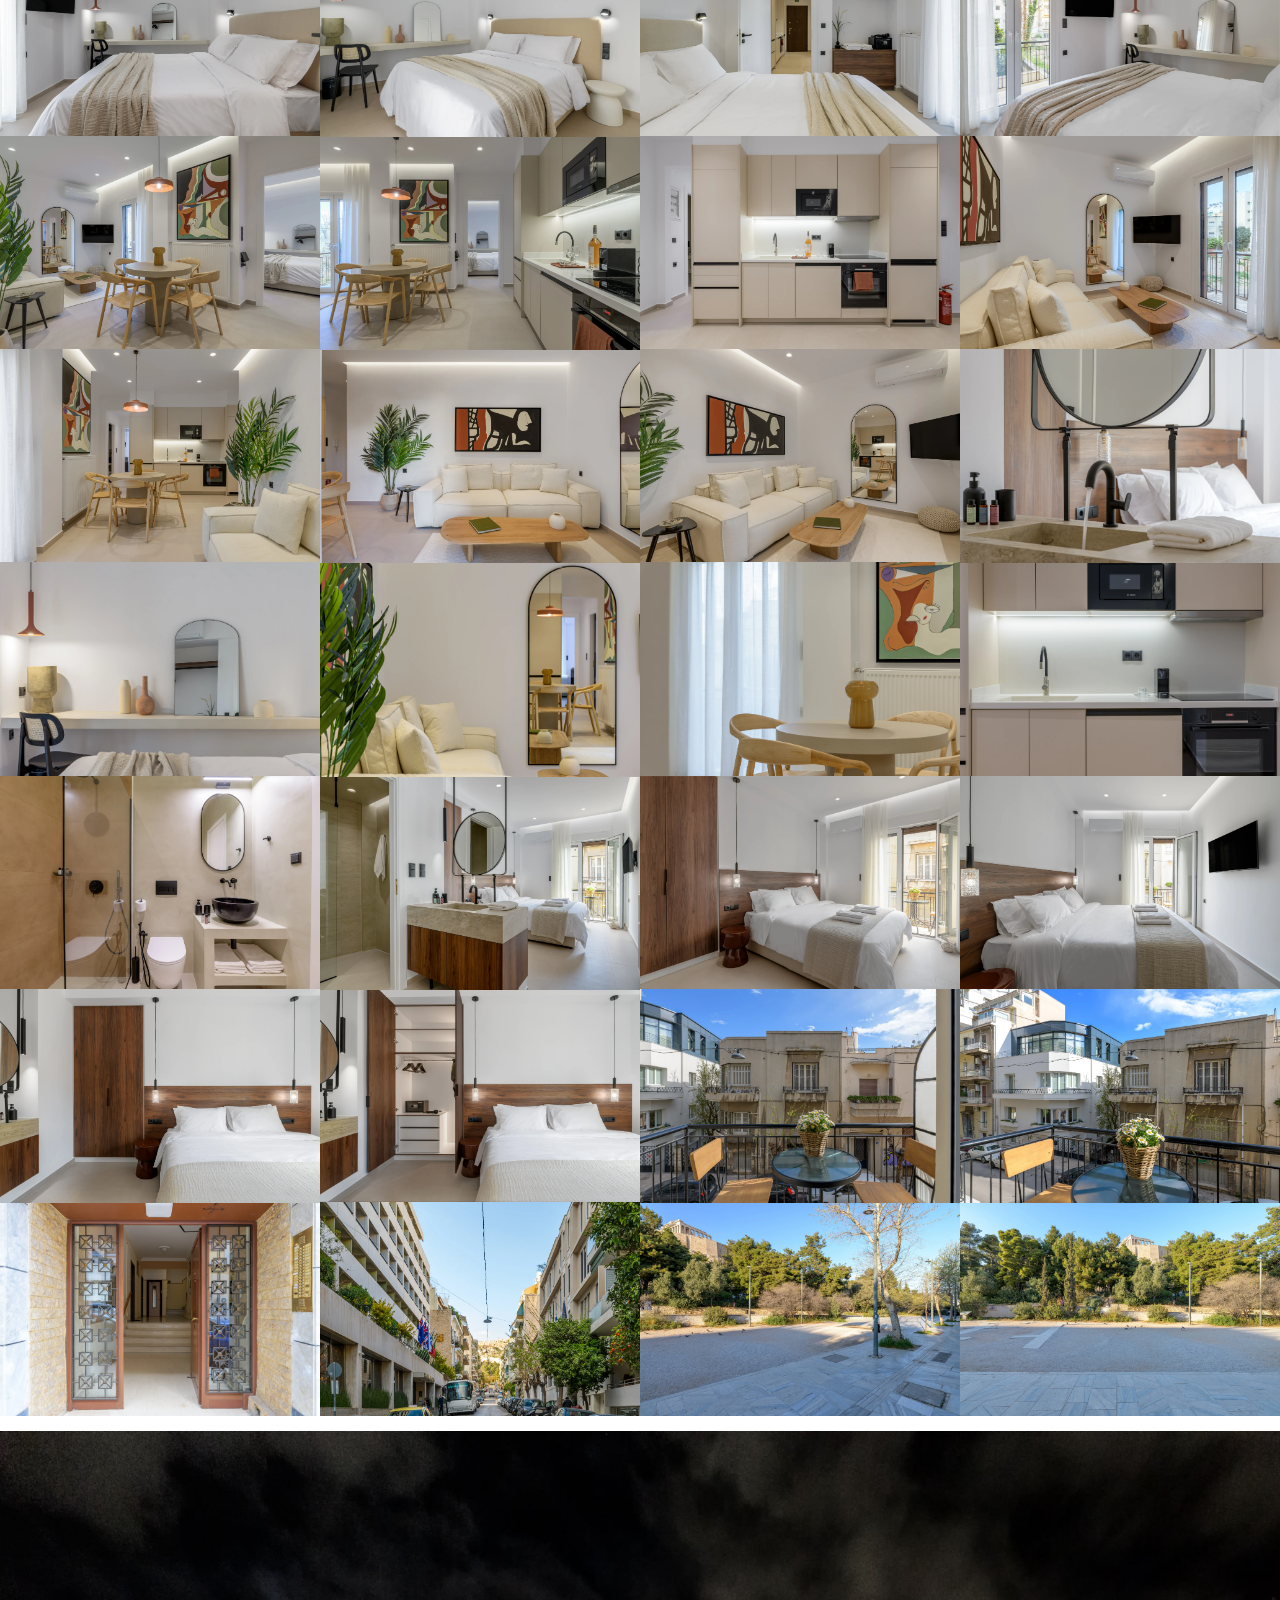
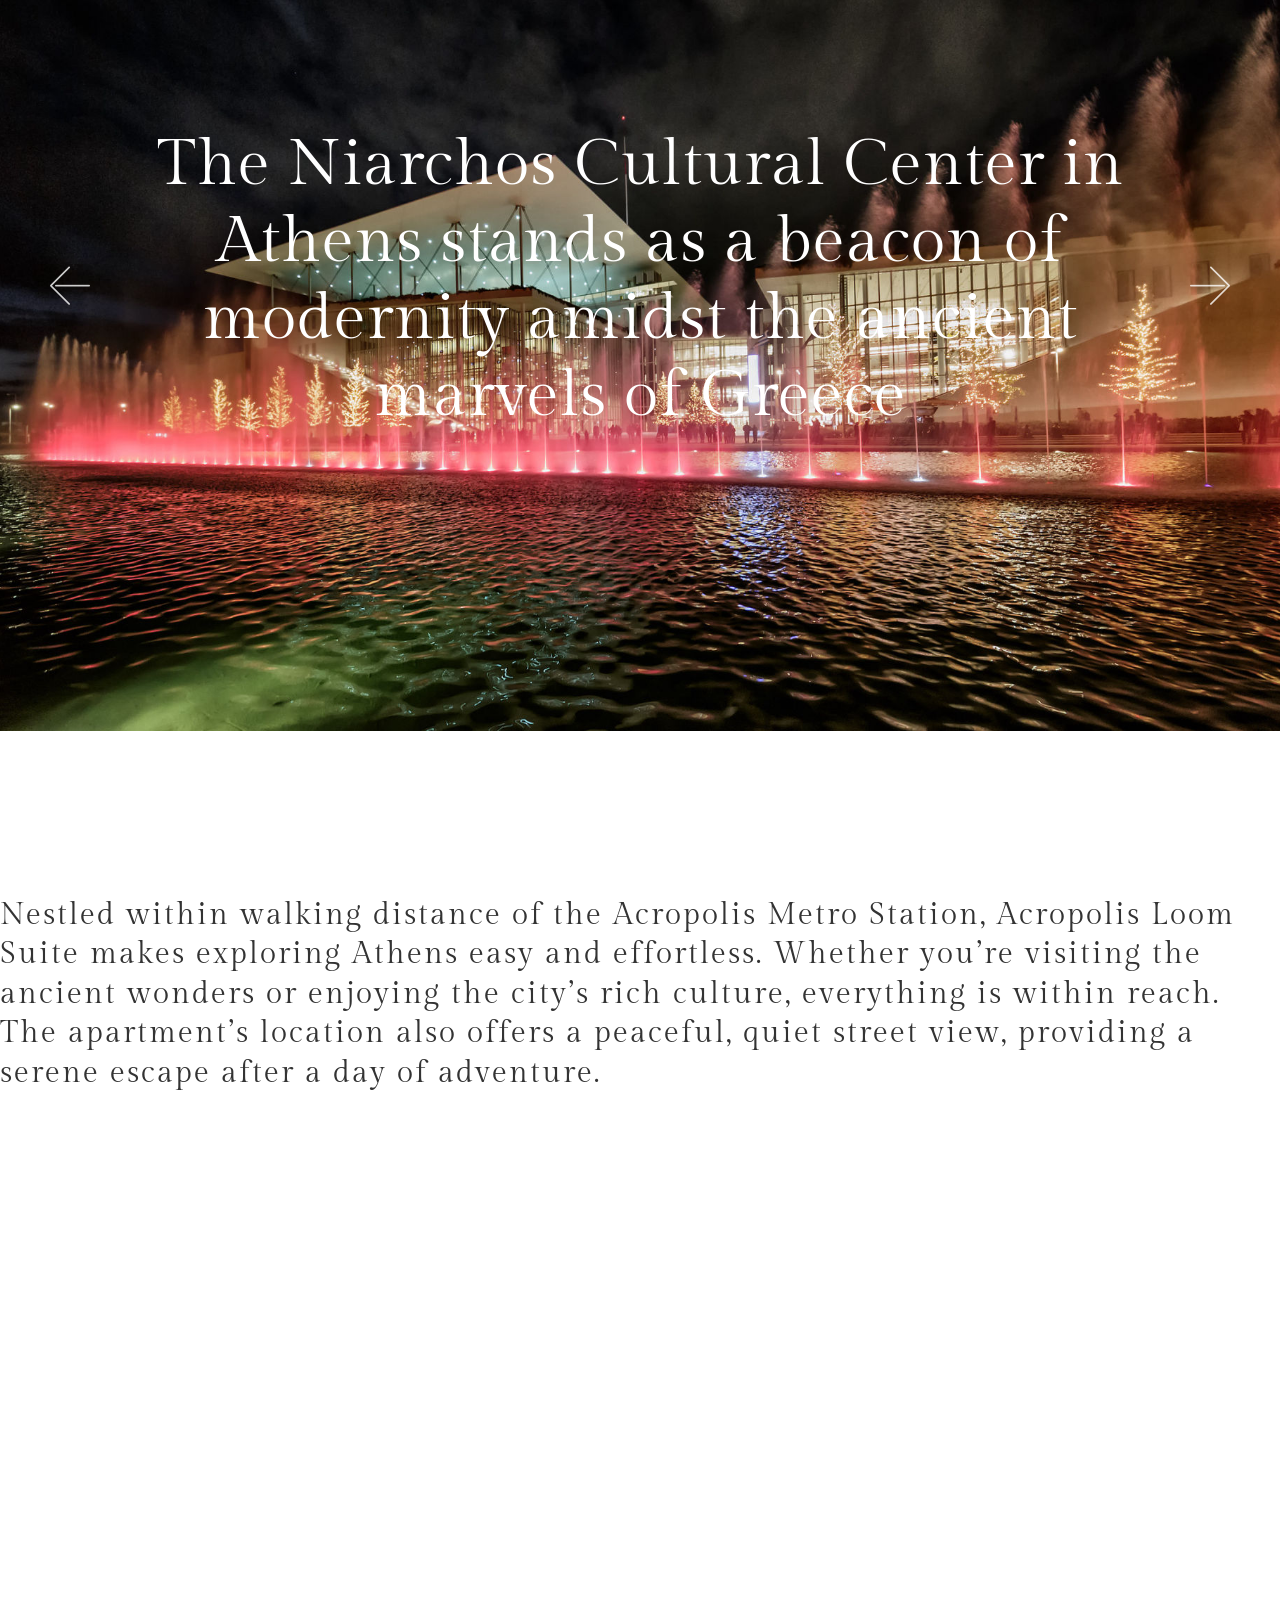
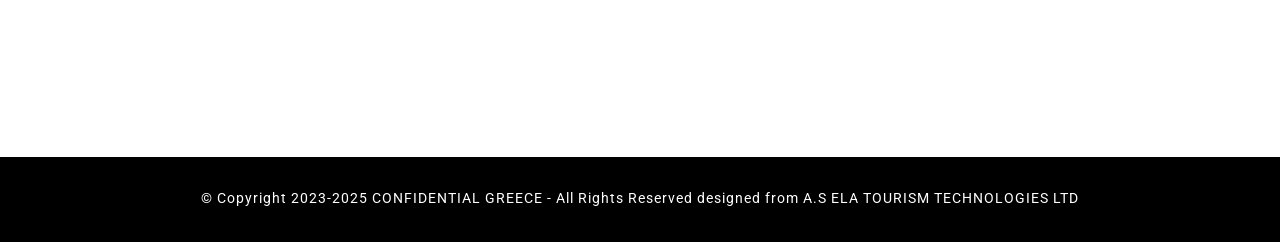
==== commit 56d023df: "create github pages" ====
--- a/page6.html
+++ b/page6.html
@@ -29,7 +29,7 @@
   <noscript><link rel="stylesheet" href="https://fonts.googleapis.com/css?family=Gilda+Display:400&display=swap"></noscript>
   <link rel="preload" href="https://fonts.googleapis.com/css?family=Roboto:100,100i,300,300i,400,400i,500,500i,700,700i,900,900i&display=swap" as="style" onload="this.onload=null;this.rel='stylesheet'">
   <noscript><link rel="stylesheet" href="https://fonts.googleapis.com/css?family=Roboto:100,100i,300,300i,400,400i,500,500i,700,700i,900,900i&display=swap"></noscript>
-  <link rel="preload" as="style" href="assets/mobirise/css/mbr-additional.css?v=Gii71P"><link rel="stylesheet" href="assets/mobirise/css/mbr-additional.css?v=Gii71P" type="text/css">
+  <link rel="preload" as="style" href="assets/mobirise/css/mbr-additional.css?v=xCnsmt"><link rel="stylesheet" href="assets/mobirise/css/mbr-additional.css?v=xCnsmt" type="text/css">
 
   
   <style>
@@ -237,13 +237,13 @@
 	
 
 	<div class="container-fluid">
-		<div class="carousel slide carousel-fade" id="uHCyGEQwFk" data-ride="carousel" data-interval="3000">
+		<div class="carousel slide carousel-fade" id="uHCJfJvpnY" data-ride="carousel" data-interval="3000">
 			<ol class="carousel-indicators">
-				<li data-slide-to="0" class="active" data-target="#uHCyGEQwFk"></li>
-				<li data-slide-to="1" data-target="#uHCyGEQwFk"></li>
-				<li data-slide-to="2" data-target="#uHCyGEQwFk"></li>
-				<li data-slide-to="3" data-target="#uHCyGEQwFk"></li>
-				<li data-slide-to="4" data-target="#uHCyGEQwFk"></li>
+				<li data-slide-to="0" class="active" data-target="#uHCJfJvpnY"></li>
+				<li data-slide-to="1" data-target="#uHCJfJvpnY"></li>
+				<li data-slide-to="2" data-target="#uHCJfJvpnY"></li>
+				<li data-slide-to="3" data-target="#uHCJfJvpnY"></li>
+				<li data-slide-to="4" data-target="#uHCJfJvpnY"></li>
 			</ol>
 			<div class="carousel-inner">
 				
@@ -327,11 +327,11 @@
 					</div>
 				</div>
 			</div>
-			<a class="carousel-control carousel-control-prev" role="button" data-slide="prev" href="#uHCyGEQwFk">
+			<a class="carousel-control carousel-control-prev" role="button" data-slide="prev" href="#uHCJfJvpnY">
 				<span class="mbri-left" aria-hidden="true"></span>
 				<span class="sr-only">Previous</span>
 			</a>
-			<a class="carousel-control carousel-control-next" role="button" data-slide="next" href="#uHCyGEQwFk">
+			<a class="carousel-control carousel-control-next" role="button" data-slide="next" href="#uHCJfJvpnY">
 				<span class="mbri-right" aria-hidden="true"></span>
 				<span class="sr-only">Next</span>
 			</a>
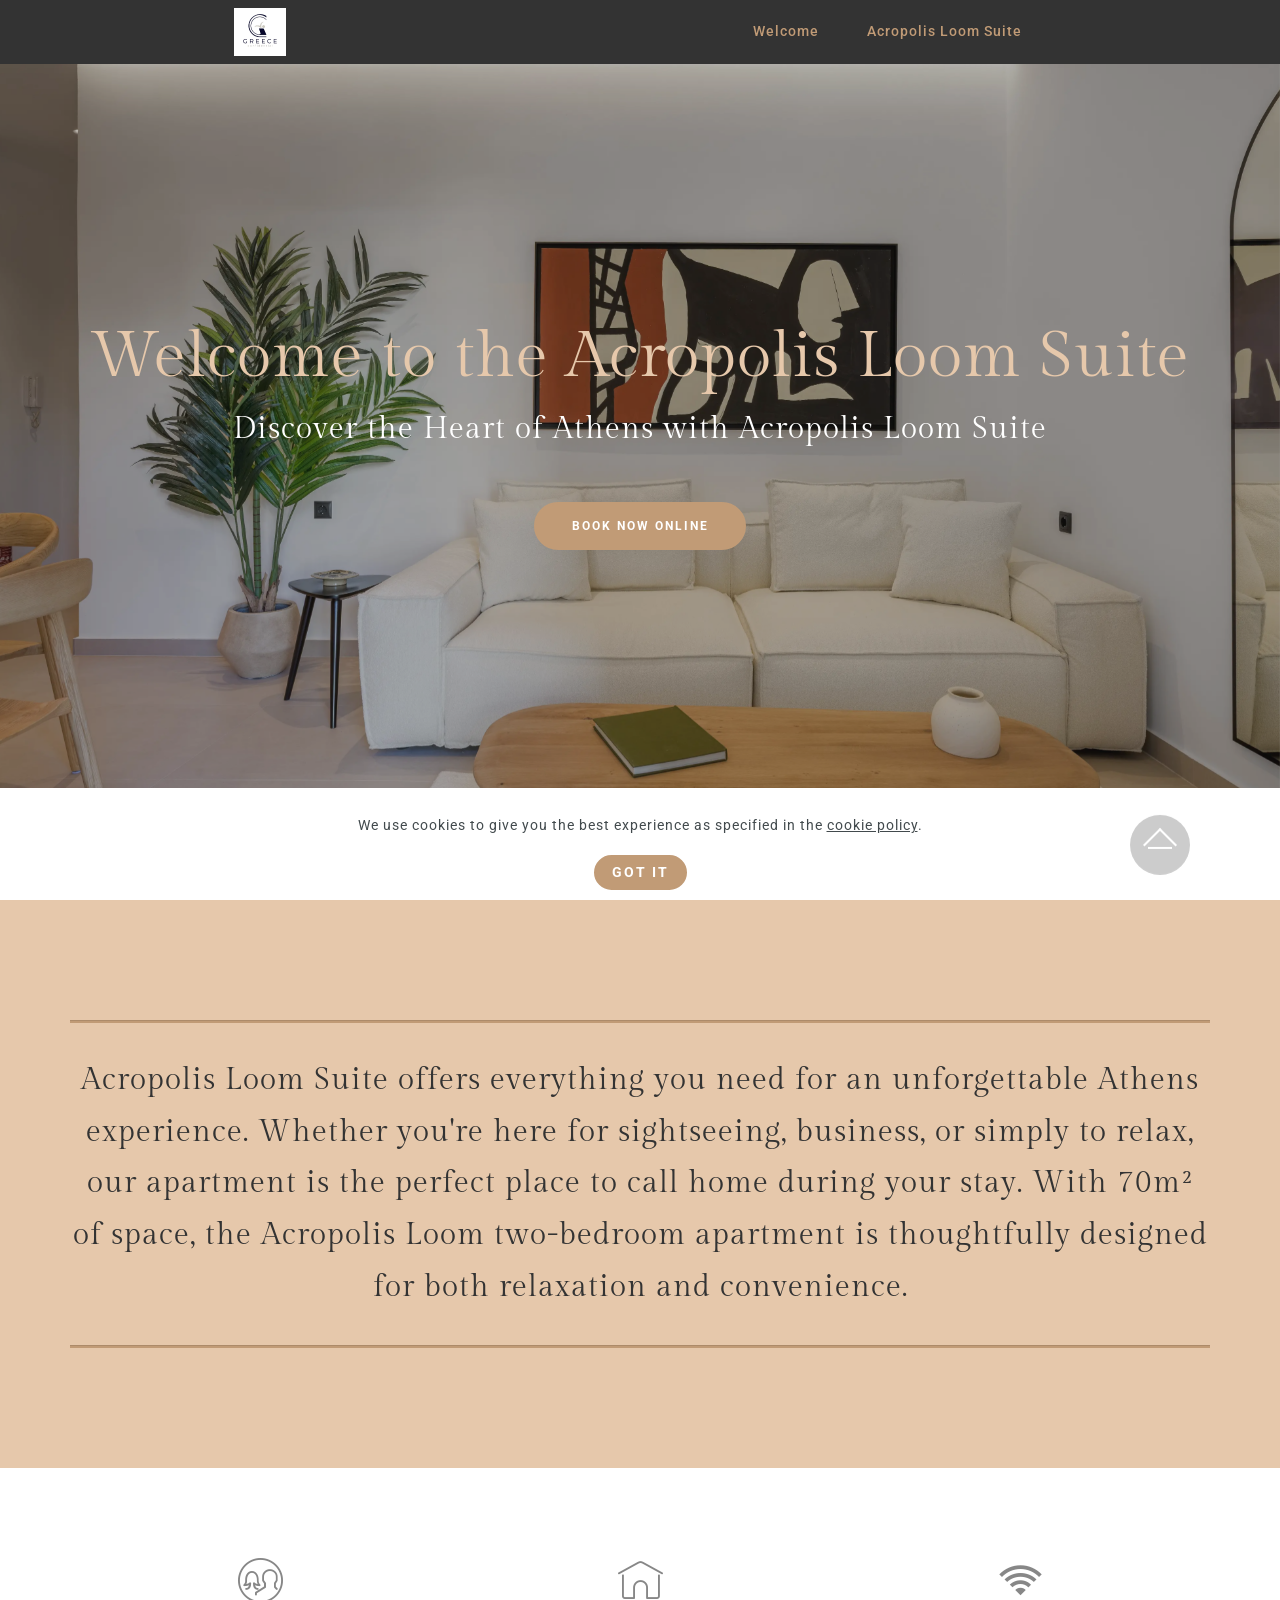
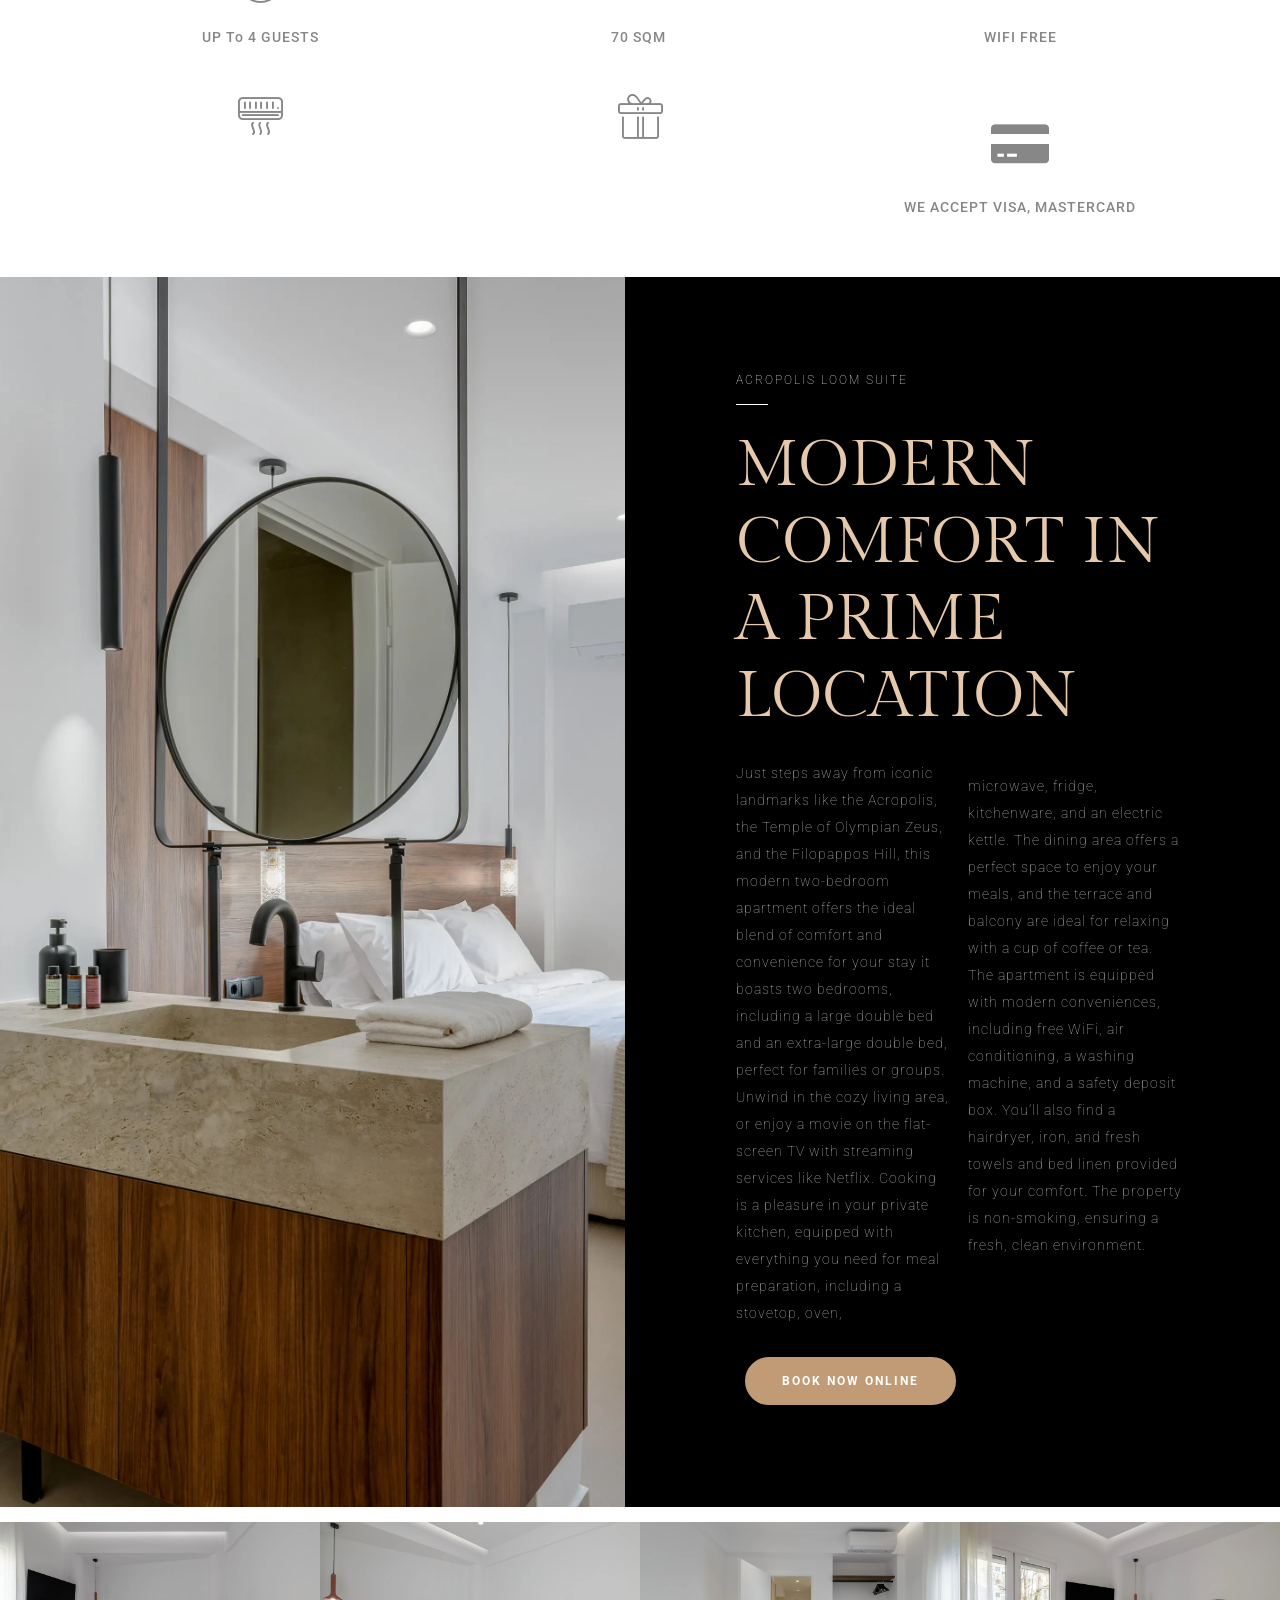
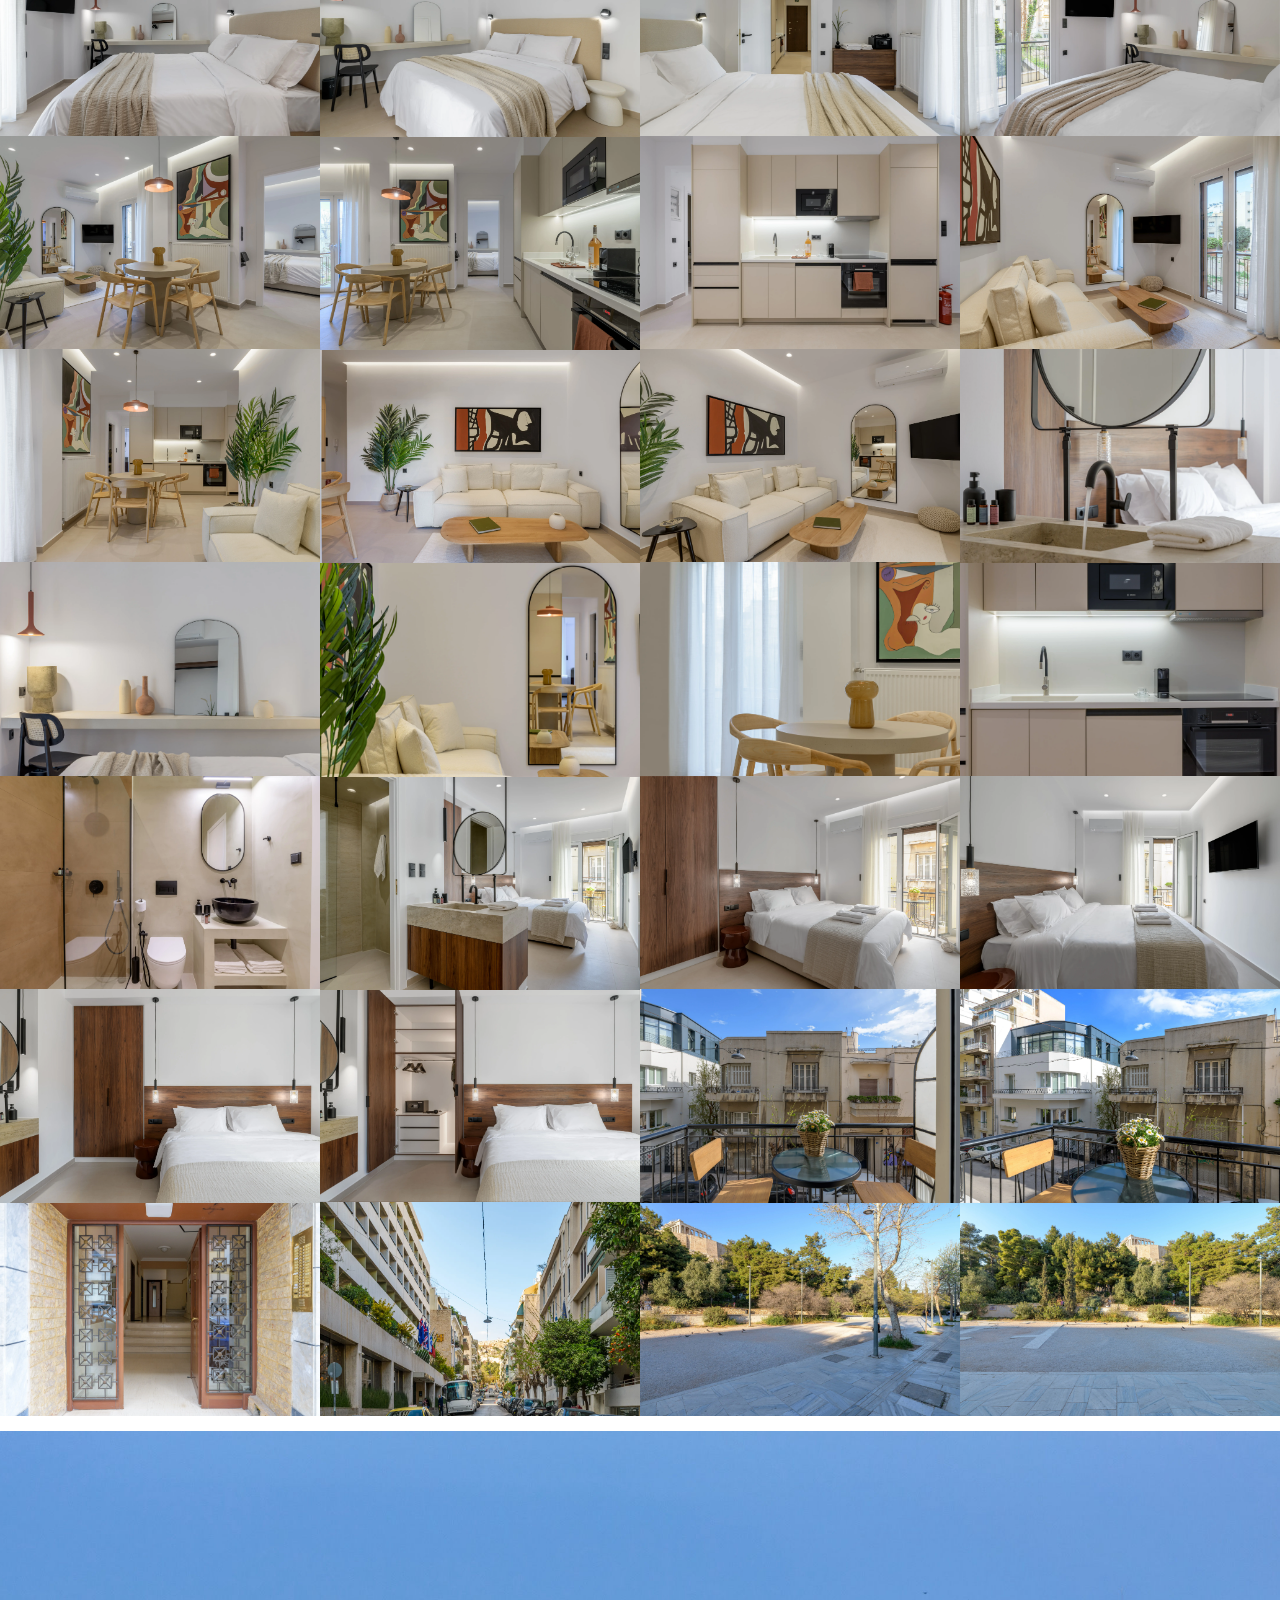
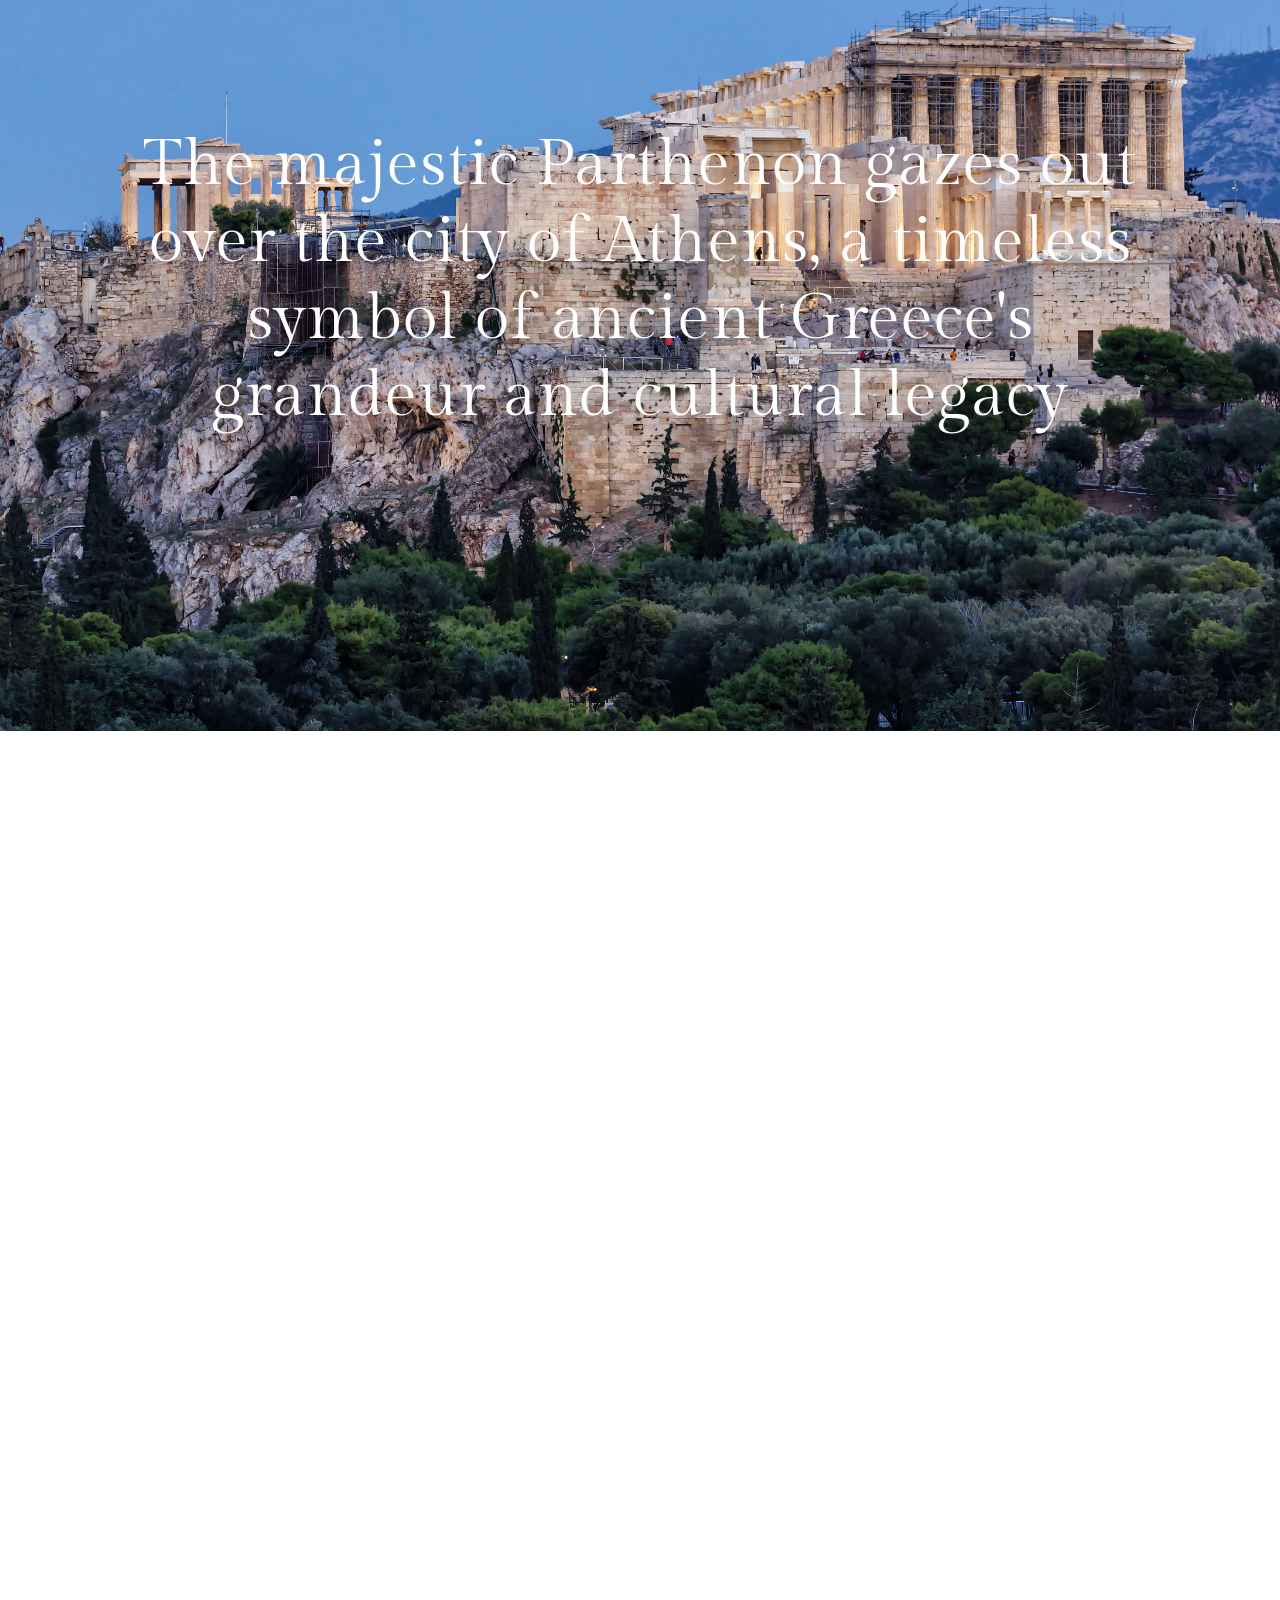
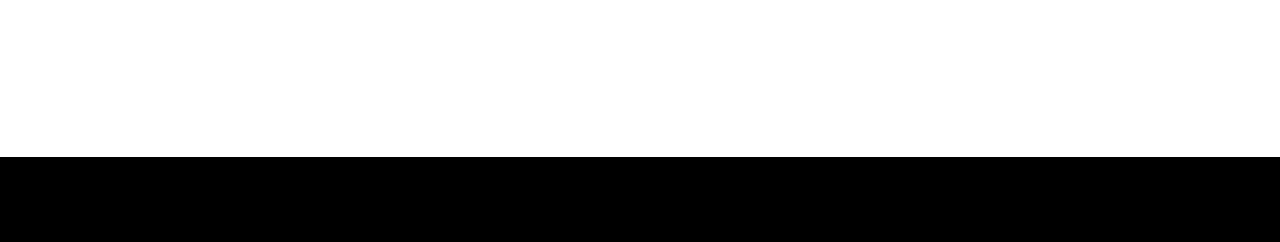
==== commit eab2909e: "create github pages" ====
--- a/page6.html
+++ b/page6.html
@@ -29,7 +29,7 @@
   <noscript><link rel="stylesheet" href="https://fonts.googleapis.com/css?family=Gilda+Display:400&display=swap"></noscript>
   <link rel="preload" href="https://fonts.googleapis.com/css?family=Roboto:100,100i,300,300i,400,400i,500,500i,700,700i,900,900i&display=swap" as="style" onload="this.onload=null;this.rel='stylesheet'">
   <noscript><link rel="stylesheet" href="https://fonts.googleapis.com/css?family=Roboto:100,100i,300,300i,400,400i,500,500i,700,700i,900,900i&display=swap"></noscript>
-  <link rel="preload" as="style" href="assets/mobirise/css/mbr-additional.css?v=xCnsmt"><link rel="stylesheet" href="assets/mobirise/css/mbr-additional.css?v=xCnsmt" type="text/css">
+  <link rel="preload" as="style" href="assets/mobirise/css/mbr-additional.css?v=m7jo7k"><link rel="stylesheet" href="assets/mobirise/css/mbr-additional.css?v=m7jo7k" type="text/css">
 
   
   <style>
@@ -237,13 +237,13 @@
 	
 
 	<div class="container-fluid">
-		<div class="carousel slide carousel-fade" id="uHCJfJvpnY" data-ride="carousel" data-interval="3000">
+		<div class="carousel slide carousel-fade" id="uHGxp3VT0R" data-ride="carousel" data-interval="3000">
 			<ol class="carousel-indicators">
-				<li data-slide-to="0" class="active" data-target="#uHCJfJvpnY"></li>
-				<li data-slide-to="1" data-target="#uHCJfJvpnY"></li>
-				<li data-slide-to="2" data-target="#uHCJfJvpnY"></li>
-				<li data-slide-to="3" data-target="#uHCJfJvpnY"></li>
-				<li data-slide-to="4" data-target="#uHCJfJvpnY"></li>
+				<li data-slide-to="0" class="active" data-target="#uHGxp3VT0R"></li>
+				<li data-slide-to="1" data-target="#uHGxp3VT0R"></li>
+				<li data-slide-to="2" data-target="#uHGxp3VT0R"></li>
+				<li data-slide-to="3" data-target="#uHGxp3VT0R"></li>
+				<li data-slide-to="4" data-target="#uHGxp3VT0R"></li>
 			</ol>
 			<div class="carousel-inner">
 				
@@ -327,11 +327,11 @@
 					</div>
 				</div>
 			</div>
-			<a class="carousel-control carousel-control-prev" role="button" data-slide="prev" href="#uHCJfJvpnY">
+			<a class="carousel-control carousel-control-prev" role="button" data-slide="prev" href="#uHGxp3VT0R">
 				<span class="mbri-left" aria-hidden="true"></span>
 				<span class="sr-only">Previous</span>
 			</a>
-			<a class="carousel-control carousel-control-next" role="button" data-slide="next" href="#uHCJfJvpnY">
+			<a class="carousel-control carousel-control-next" role="button" data-slide="next" href="#uHGxp3VT0R">
 				<span class="mbri-right" aria-hidden="true"></span>
 				<span class="sr-only">Next</span>
 			</a>
